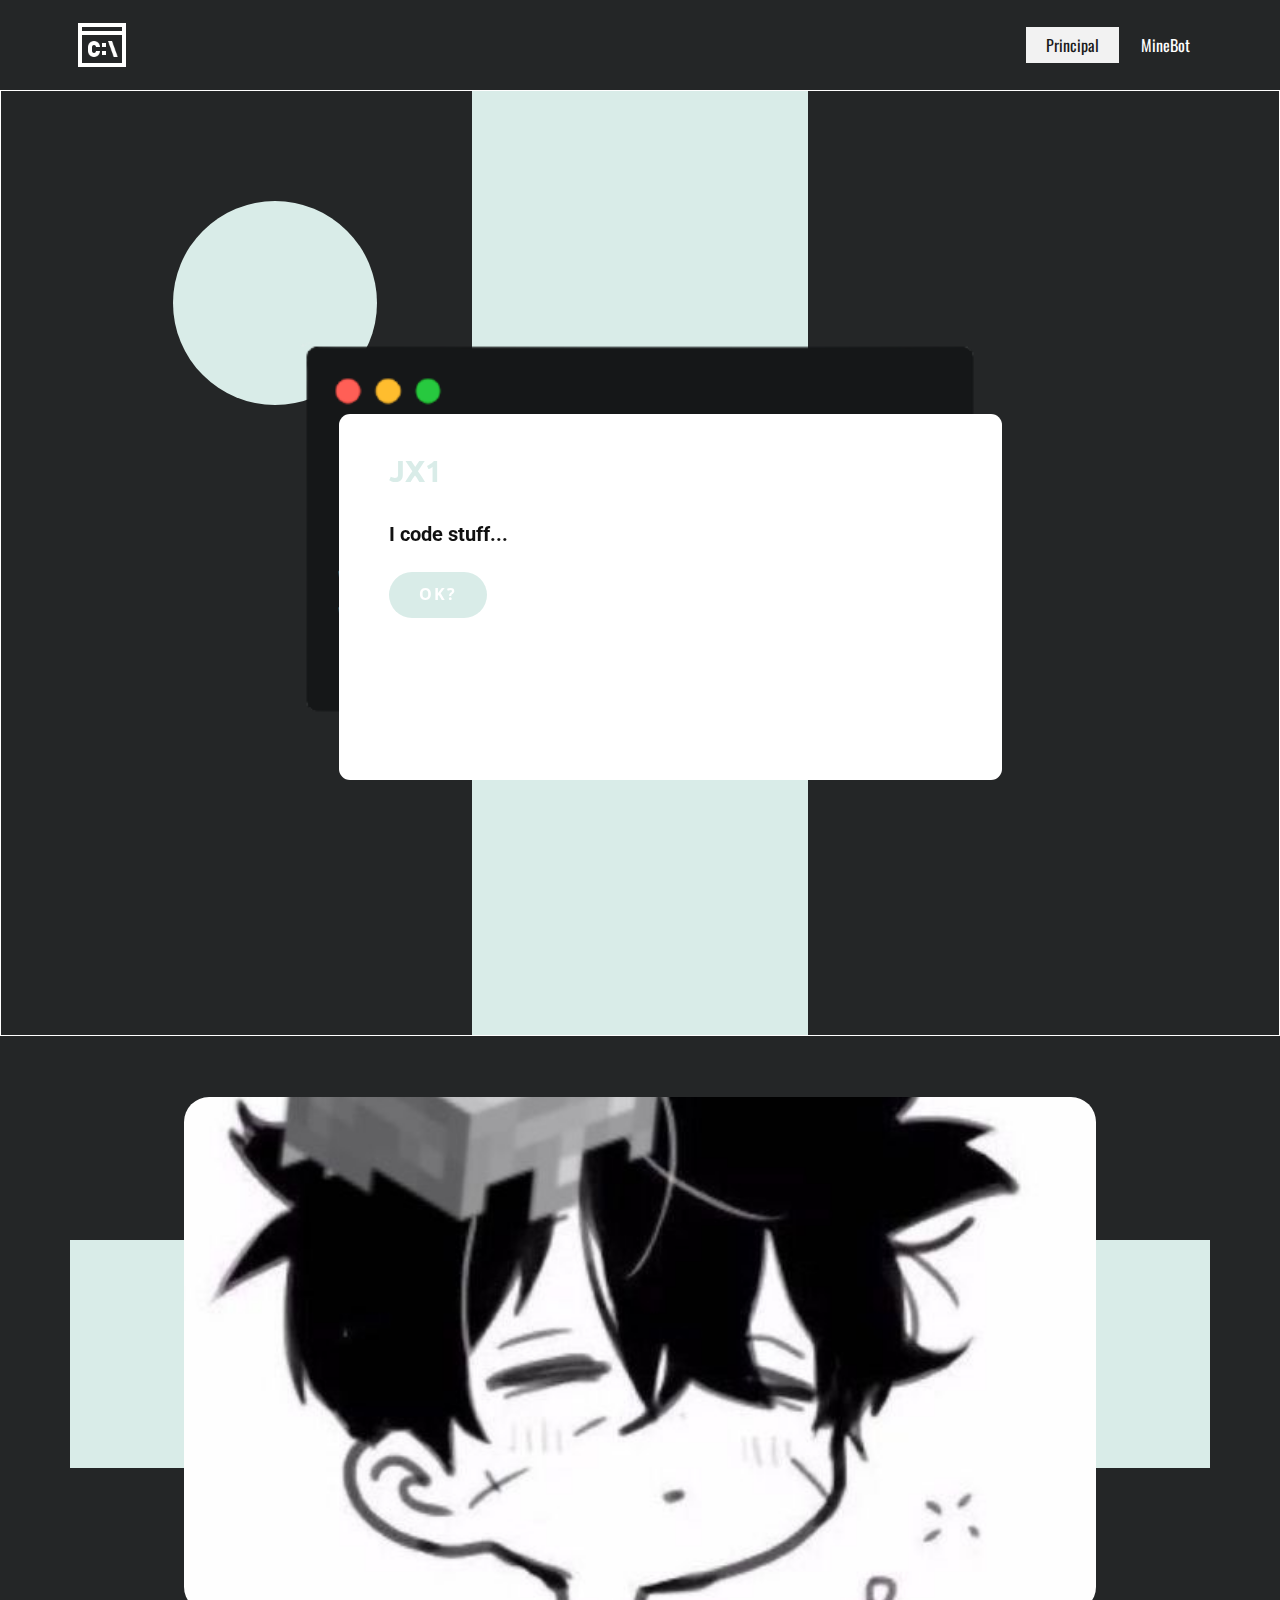
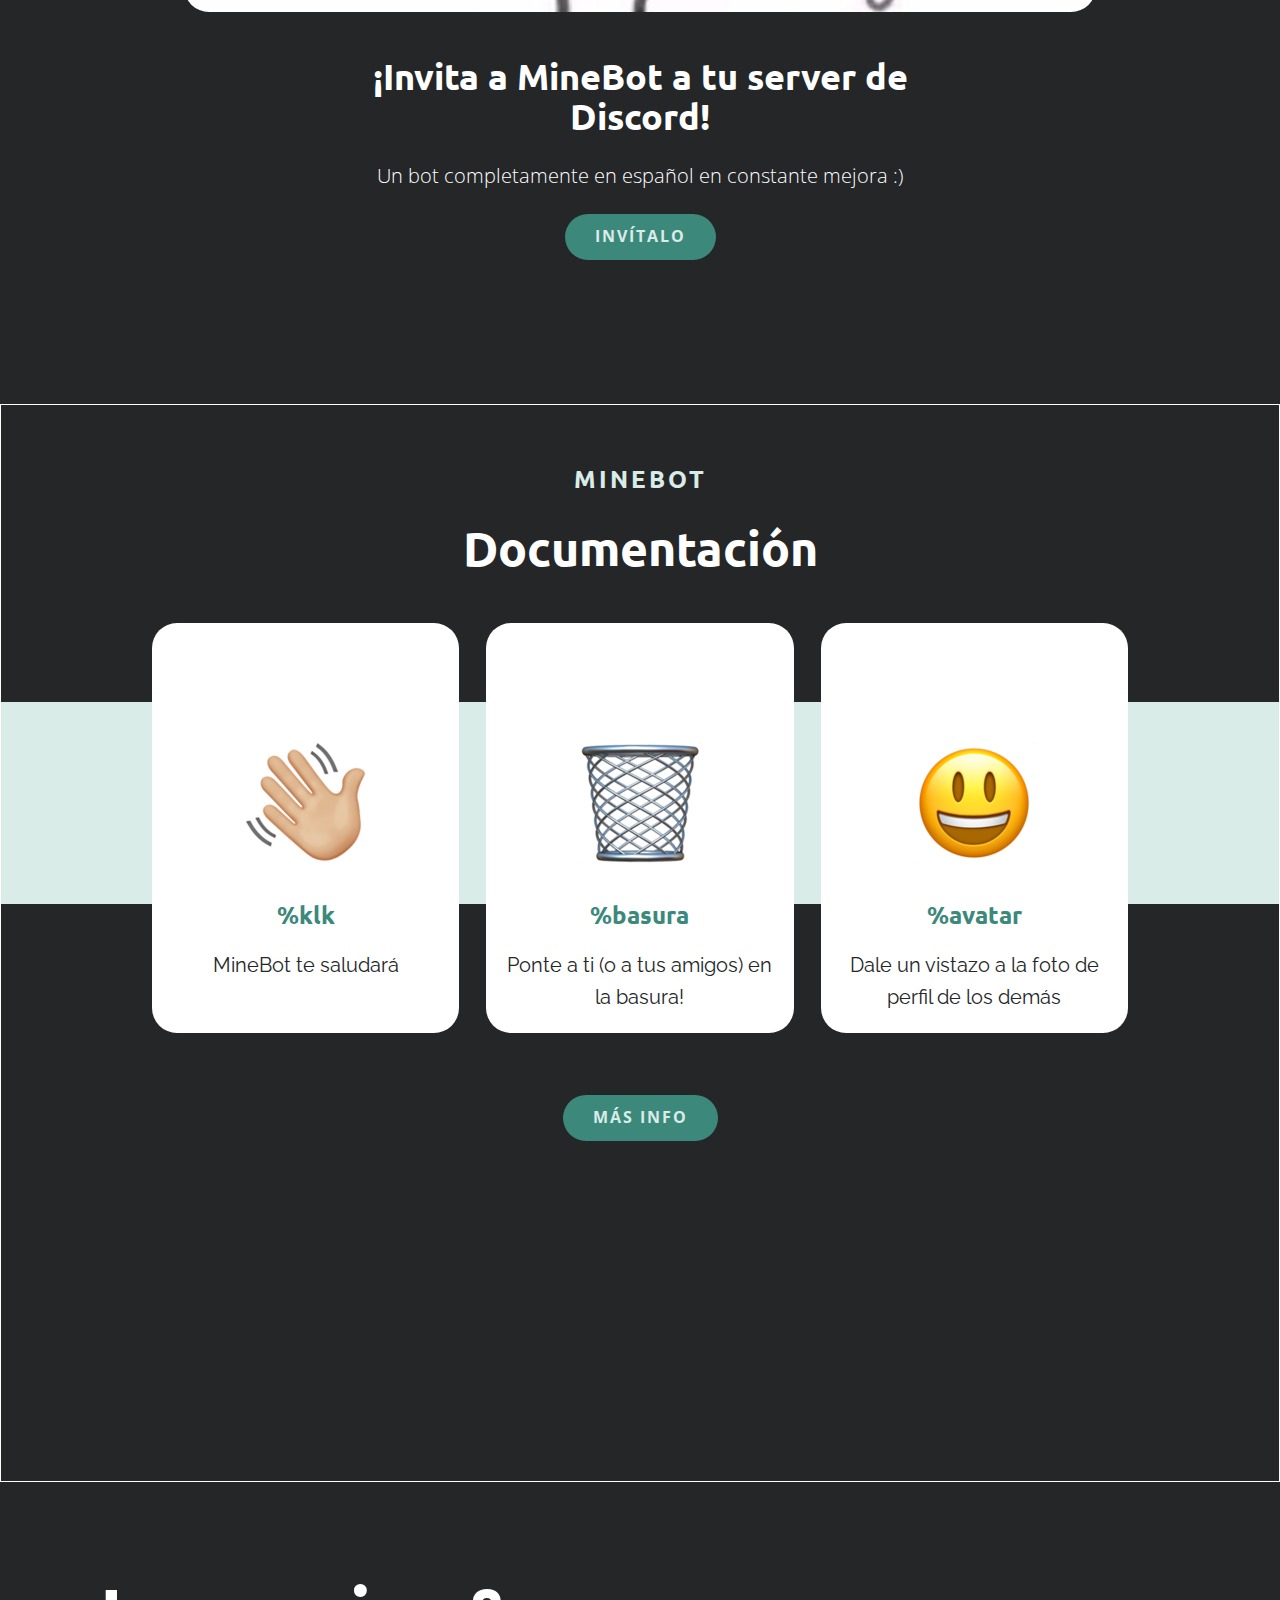
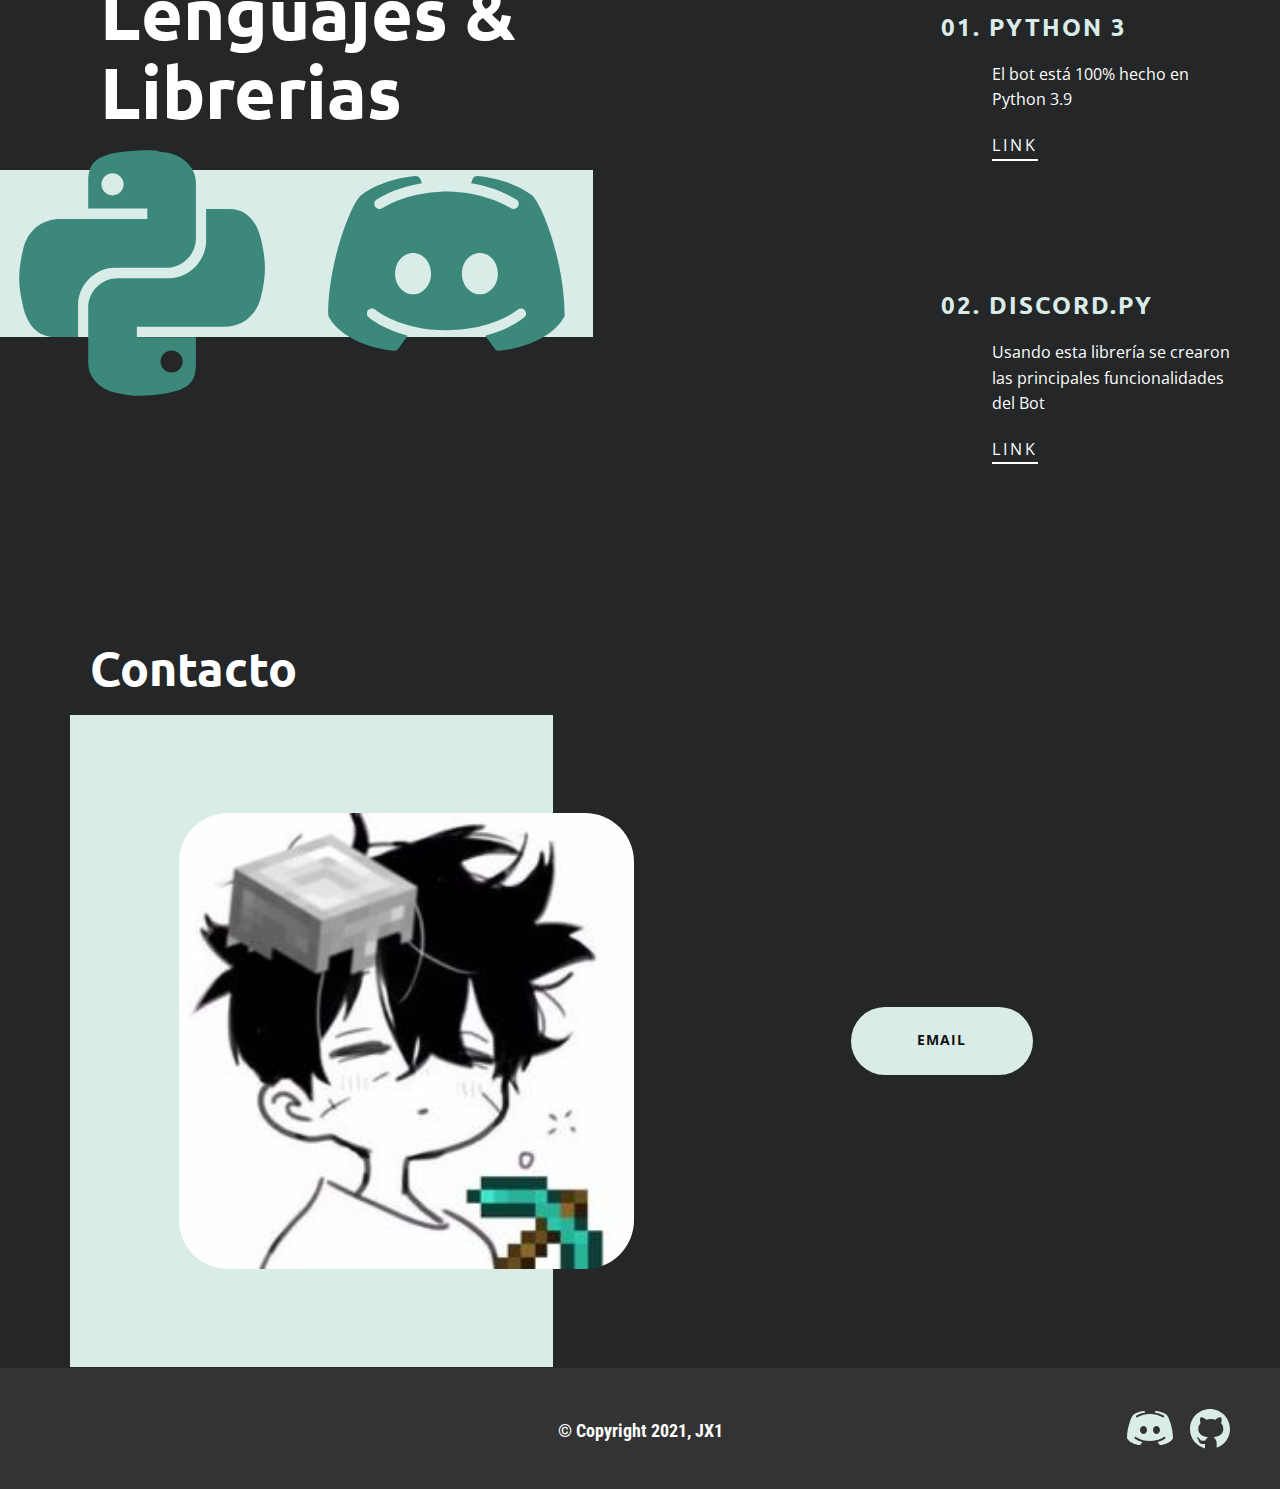
==== index.html @ fdcecc96 "Add files via upload" ====
<!DOCTYPE html>
<html style="font-size: 16px;">
  <head>
    <meta name="viewport" content="width=device-width, initial-scale=1.0">
    <meta charset="utf-8">
    <meta name="keywords" content="GitHub Page, MineBot, Discord, Discord Bot, Bot, Spanish Discord Bots, Bots de Discord, Automate">
    <meta name="description" content="MineBot es un Bot de Discord en constante proceso de mejora ;)">
    <meta name="page_type" content="np-template-header-footer-from-plugin">
    <title>JX1</title>
    <meta content="JX1 website" property="og:title">
    <meta content="MineBot Documentation" property="og:description">
      <meta content="https://jasielx1.github.io/" property="og:url">
      <meta content="https://i.imgur.com/F9fydrp.png" property="og:image">
      <meta content="#D9ECE8" data-react-helmet="true" name="theme-color">
    <link rel="stylesheet" href="index.css" media="screen">
<link rel="stylesheet" href="JX1.css" media="screen">
    <script class="u-script" type="text/javascript" src="jquery.js" defer=""></script>
    <script class="u-script" type="text/javascript" src="index.js" defer=""></script>
    <link id="u-theme-google-font" rel="stylesheet" href="https://fonts.googleapis.com/css?family=Ubuntu:300,300i,400,400i,500,500i,700,700i|Open+Sans:300,300i,400,400i,600,600i,700,700i,800,800i">
    <link id="u-page-google-font" rel="stylesheet" href="https://fonts.googleapis.com/css?family=Roboto:100,100i,300,300i,400,400i,500,500i,700,700i,900,900i|Raleway:100,100i,200,200i,300,300i,400,400i,500,500i,600,600i,700,700i,800,800i,900,900i|Oswald:200,300,400,500,600,700|Roboto+Condensed:300,300i,400,400i,700,700i">
    <link rel="icon" type="image/png" href="favicon.png" sizes="64x64">

    
    
    
    
    
    
    <script type="application/ld+json">{
		"@context": "http://schema.org",
		"@type": "Organization",
		"name": "",
		"url": "index.html",
		"logo": "images/icons8-command-line-96.png"
}</script>
    <meta property="og:title" content="JX1">
    <meta property="og:type" content="website">
    <meta property="og:description" content="MineBot es un Bot de Discord en constante proceso de mejora ;)">
    <meta name="theme-color" content="#494399">
    <link rel="canonical" href="index.html">
    <meta property="og:url" content="index.html">
  </head>
  <body data-home-page="JX1.html" data-home-page-title="JX1" class="u-body"><header class="u-clearfix u-custom-color-2 u-header u-sticky u-header" id="sec-05fe"><div class="u-clearfix u-sheet u-sheet-1">
        <a href="JX1.html" data-page-id="97889744" class="u-image u-logo u-image-1" title="Principal">
          <img src="images/icons8-command-line-96.png" class="u-logo-image u-logo-image-1" data-image-width="64">
        </a>
        <nav class="u-menu u-menu-dropdown u-offcanvas u-menu-1">
          <div class="menu-collapse u-custom-font u-font-oswald" style="font-size: 1rem; letter-spacing: 0px;">
            <a class="u-button-style u-custom-left-right-menu-spacing u-custom-padding-bottom u-custom-top-bottom-menu-spacing u-nav-link u-text-active-palette-1-base u-text-hover-palette-2-base" href="#">
              <svg><use xmlns:xlink="http://www.w3.org/1999/xlink" xlink:href="#menu-hamburger"></use></svg>
              <svg version="1.1" xmlns="http://www.w3.org/2000/svg" xmlns:xlink="http://www.w3.org/1999/xlink"><defs><symbol id="menu-hamburger" viewBox="0 0 16 16" style="width: 16px; height: 16px;"><rect y="1" width="16" height="2"></rect><rect y="7" width="16" height="2"></rect><rect y="13" width="16" height="2"></rect>
</symbol>
</defs></svg>
            </a>
          </div>
          <div class="u-custom-menu u-nav-container">
            <ul class="u-custom-font u-font-oswald u-nav u-spacing-2 u-unstyled u-nav-1"><li class="u-nav-item"><a class="u-active-grey-5 u-border-active-palette-1-base u-border-hover-palette-1-base u-button-style u-hover-grey-10 u-nav-link u-text-active-grey-90 u-text-body-alt-color u-text-hover-grey-90" href="JX1.html" style="padding: 10px 20px;">Principal</a>
</li><li class="u-nav-item"><a class="u-active-grey-5 u-border-active-palette-1-base u-border-hover-palette-1-base u-button-style u-hover-grey-10 u-nav-link u-text-active-grey-90 u-text-body-alt-color u-text-hover-grey-90" href="MineBot.html" style="padding: 10px 20px;">MineBot</a>
</li></ul>
          </div>
          <div class="u-custom-menu u-nav-container-collapse">
            <div class="u-black u-container-style u-inner-container-layout u-opacity u-opacity-95 u-sidenav">
              <div class="u-sidenav-overflow">
                <div class="u-menu-close"></div>
                <ul class="u-align-center u-nav u-popupmenu-items u-unstyled u-nav-2"><li class="u-nav-item"><a class="u-button-style u-nav-link" href="JX1.html" style="padding: 10px 20px;">Principal</a>
</li><li class="u-nav-item"><a class="u-button-style u-nav-link" href="MineBot.html" style="padding: 10px 20px;">MineBot</a>
</li></ul>
              </div>
            </div>
            <div class="u-black u-menu-overlay u-opacity u-opacity-70"></div>
          </div>
        </nav>
      </div></header> 
    <section class="u-align-center u-border-1 u-border-white u-clearfix u-custom-color-2 u-section-1" id="sec-f60b">
      <div class="u-clearfix u-sheet u-sheet-1">
        <div class="u-absolute-hcenter u-custom-color-3 u-expanded-height u-shape u-shape-rectangle u-shape-1"></div>
        <div class="u-custom-color-3 u-shape u-shape-circle u-shape-2"></div>
        <img class="u-image u-image-round u-image-1" src="images/carbon-removebg-preview.png" data-image-width="615" data-image-height="406">
        <div class="u-align-left u-container-style u-custom-color-4 u-group u-radius-11 u-shape-round u-group-1" data-animation-name="zoomIn" data-animation-duration="1000" data-animation-delay="0" data-animation-direction="">
          <div class="u-container-layout u-container-layout-1">
            <h3 class="u-text u-text-custom-color-3 u-text-1">JX1</h3>
            <p class="u-custom-font u-font-roboto u-text u-text-2">I code stuff...</p>
            <a href="JX1.html#sec-5d76" data-page-id="97889744" class="u-active-custom-color-3 u-btn u-btn-round u-button-style u-custom-color-3 u-hover-custom-color-5 u-radius-50 u-text-active-custom-color-4 u-text-body-alt-color u-text-hover-custom-color-4 u-btn-1" data-animation-name="fadeIn" data-animation-duration="1000" data-animation-delay="0" data-animation-direction="">ok?</a>
          </div>
        </div>
      </div>
    </section>
    <section class="u-align-center u-clearfix u-custom-color-2 u-section-2" id="sec-5d76">
      <div class="u-clearfix u-sheet u-valign-middle-lg u-valign-middle-sm u-valign-middle-xs u-sheet-1">
        <div class="u-custom-color-3 u-expanded-width u-shape u-shape-rectangle u-shape-1"></div>
        <img class="u-align-left u-image u-image-round u-left-0 u-radius-25 u-image-1" src="images/88452546ed58c19ba4ed759a1c95aba91.jpg" alt="">
        <h2 class="u-text u-text-1">¡Invita a MineBot a tu server de Discord!</h2>
        <p class="u-text u-text-2">Un bot completamente en español en constante mejora :)</p>
        <a href="https://discord.com/api/oauth2/authorize?client_id=834064597807792220&amp;permissions=2151144512&amp;scope=bot" class="u-active-white u-btn u-btn-round u-button-style u-custom-color-5 u-hover-white u-radius-50 u-text-active-custom-color-5 u-text-custom-color-3 u-text-hover-custom-color-5 u-btn-1" target="_blank">invítalo</a>
      </div>
    </section>
    <section class="u-align-center u-border-1 u-border-white u-clearfix u-custom-color-2 u-valign-middle-sm u-section-3" id="carousel_e21f">
      <h4 class="u-text u-text-custom-color-3 u-text-1">minebot</h4>
      <h1 class="u-text u-text-2">Documentación</h1>
      <div class="u-custom-color-3 u-expanded-width u-shape u-shape-rectangle u-shape-1"></div>
      <div class="u-list u-repeater u-list-1">
        <div class="u-align-center u-container-style u-list-item u-radius-25 u-repeater-item u-shape-round u-white u-list-item-1">
          <div class="u-container-layout u-similar-container u-container-layout-1">
            <h4 class="u-align-center u-text u-text-custom-color-5 u-text-3">%klk</h4>
            <p class="u-custom-font u-font-raleway u-text u-text-custom-color-2 u-text-4">MineBot te saludará</p>
          </div>
        </div>
        <div class="u-align-center u-container-style u-list-item u-radius-25 u-repeater-item u-shape-round u-video-cover u-white u-list-item-2">
          <div class="u-container-layout u-similar-container u-container-layout-2">
            <h4 class="u-align-center u-text u-text-custom-color-5 u-text-5">%basura</h4>
            <p class="u-custom-font u-font-raleway u-text u-text-custom-color-2 u-text-6">Ponte a ti (o a tus amigos) en la basura!</p>
          </div>
        </div>
        <div class="u-align-center u-container-style u-custom-background u-list-item u-radius-25 u-repeater-item u-shape-round u-video-cover u-white u-list-item-3">
          <div class="u-container-layout u-similar-container u-container-layout-3">
            <h4 class="u-align-center u-text u-text-custom-color-5 u-text-7">%avatar</h4>
            <p class="u-custom-font u-font-raleway u-text u-text-custom-color-2 u-text-8">Dale un vistazo a la foto de perfil de los demás</p>
          </div>
        </div>
      </div>
      <img src="images/hand1.png" alt="Hi" class="u-image u-image-default u-preserve-proportions u-image-1" data-image-width="120" data-image-height="120">
      <img src="images/can.png" alt="Basura" class="u-image u-image-default u-preserve-proportions u-image-2" data-image-width="120" data-image-height="120">
      <img src="images/grinning-face-with-big-eyes_1f603.png" alt="" class="u-image u-image-default u-preserve-proportions u-image-3" data-image-width="120" data-image-height="120">
      <a href="MineBot.html" data-page-id="25286520" class="u-active-white u-btn u-btn-round u-button-style u-custom-color-5 u-hover-white u-radius-50 u-text-active-custom-color-3 u-text-custom-color-3 u-text-hover-custom-color-5 u-btn-1">más info</a>
    </section>
    <section class="u-align-center-lg u-align-center-md u-align-center-sm u-align-center-xs u-clearfix u-custom-color-2 u-section-4" id="sec-a2e8">
      <div class="u-custom-color-3 u-shape u-shape-rectangle u-shape-1"></div>
      <div class="u-clearfix u-layout-wrap u-layout-wrap-1">
        <div class="u-layout">
          <div class="u-layout-row">
            <div class="u-container-style u-layout-cell u-size-60 u-layout-cell-1">
              <div class="u-container-layout u-container-layout-1">
                <h2 class="u-text u-text-1">Lenguajes &amp; Librerias</h2><span class="u-icon u-icon-circle u-text-custom-color-5 u-icon-1"><svg class="u-svg-link" preserveAspectRatio="xMidYMin slice" viewBox="0 0 26 26" style=""><use xmlns:xlink="http://www.w3.org/1999/xlink" xlink:href="#svg-1be0"></use></svg><svg class="u-svg-content" id="svg-1be0" style="color: rgb(0, 0, 0);"><path d="M 12.875 1.03125 C 11.855469 1.035156 10.855469 1.132813 10 1.28125 C 7.480469 1.722656 7.03125 2.644531 7.03125 4.34375 L 7.03125 6.96875 L 13.03125 6.96875 L 13.03125 8.03125 L 4.1875 8.03125 C 2.457031 8.03125 0.914063 9.074219 0.4375 11.03125 C -0.109375 13.273438 -0.132813 14.65625 0.4375 17 C 0.863281 18.742188 1.894531 20 3.625 20 L 6 20 L 6 16.71875 C 6 14.773438 7.699219 12.96875 9.71875 12.96875 L 14.96875 12.96875 C 16.625 12.96875 17.96875 11.613281 17.96875 9.96875 L 17.96875 4.34375 C 17.96875 2.746094 16.585938 1.550781 14.96875 1.28125 C 13.945313 1.113281 13.894531 1.027344 12.875 1.03125 Z M 9.5 3.375 C 10.113281 3.375 10.625 3.878906 10.625 4.5 C 10.625 5.117188 10.113281 5.625 9.5 5.625 C 8.882813 5.625 8.375 5.117188 8.375 4.5 C 8.375 3.878906 8.882813 3.375 9.5 3.375 Z M 19 7 L 19 10.28125 C 19 12.226563 17.300781 14.03125 15.28125 14.03125 L 10.03125 14.03125 C 8.375 14.03125 7.03125 15.386719 7.03125 17.03125 L 7.03125 22.65625 C 7.03125 24.253906 8.414063 25.453125 10.03125 25.71875 C 11.054688 25.886719 11.105469 25.976563 12.125 25.96875 C 13.144531 25.964844 14.144531 25.867188 15 25.71875 C 17.519531 25.28125 17.96875 24.355469 17.96875 22.65625 L 17.96875 20.03125 L 11.96875 20.03125 L 11.96875 18.96875 L 20.8125 18.96875 C 22.542969 18.96875 24.085938 17.925781 24.5625 15.96875 C 25.109375 13.726563 25.132813 12.34375 24.5625 10 C 24.136719 8.257813 23.105469 7 21.375 7 Z M 15.5 21.375 C 16.117188 21.375 16.625 21.882813 16.625 22.5 C 16.625 23.121094 16.117188 23.625 15.5 23.625 C 14.886719 23.625 14.375 23.121094 14.375 22.5 C 14.375 21.882813 14.886719 21.375 15.5 21.375 Z"></path></svg></span><span class="u-icon u-icon-circle u-text-custom-color-5 u-icon-2"><svg class="u-svg-link" preserveAspectRatio="xMidYMin slice" viewBox="0 0 50 50" style=""><use xmlns:xlink="http://www.w3.org/1999/xlink" xlink:href="#svg-cdf9"></use></svg><svg class="u-svg-content" id="svg-cdf9" style="color: rgb(0, 0, 0);"><path d="M 41.625 10.769531 C 37.644531 7.566406 31.347656 7.023438 31.078125 7.003906 C 30.660156 6.96875 30.261719 7.203125 30.089844 7.589844 C 30.074219 7.613281 29.9375 7.929688 29.785156 8.421875 C 32.417969 8.867188 35.652344 9.761719 38.578125 11.578125 C 39.046875 11.867188 39.191406 12.484375 38.902344 12.953125 C 38.710938 13.261719 38.386719 13.429688 38.050781 13.429688 C 37.871094 13.429688 37.6875 13.378906 37.523438 13.277344 C 32.492188 10.15625 26.210938 10 25 10 C 23.789063 10 17.503906 10.15625 12.476563 13.277344 C 12.007813 13.570313 11.390625 13.425781 11.101563 12.957031 C 10.808594 12.484375 10.953125 11.871094 11.421875 11.578125 C 14.347656 9.765625 17.582031 8.867188 20.214844 8.425781 C 20.0625 7.929688 19.925781 7.617188 19.914063 7.589844 C 19.738281 7.203125 19.34375 6.960938 18.921875 7.003906 C 18.652344 7.023438 12.355469 7.566406 8.320313 10.8125 C 6.214844 12.761719 2 24.152344 2 34 C 2 34.175781 2.046875 34.34375 2.132813 34.496094 C 5.039063 39.605469 12.972656 40.941406 14.78125 41 C 14.789063 41 14.800781 41 14.8125 41 C 15.132813 41 15.433594 40.847656 15.621094 40.589844 L 17.449219 38.074219 C 12.515625 36.800781 9.996094 34.636719 9.851563 34.507813 C 9.4375 34.144531 9.398438 33.511719 9.765625 33.097656 C 10.128906 32.683594 10.761719 32.644531 11.175781 33.007813 C 11.234375 33.0625 15.875 37 25 37 C 34.140625 37 38.78125 33.046875 38.828125 33.007813 C 39.242188 32.648438 39.871094 32.683594 40.238281 33.101563 C 40.601563 33.515625 40.5625 34.144531 40.148438 34.507813 C 40.003906 34.636719 37.484375 36.800781 32.550781 38.074219 L 34.378906 40.589844 C 34.566406 40.847656 34.867188 41 35.1875 41 C 35.199219 41 35.210938 41 35.21875 41 C 37.027344 40.941406 44.960938 39.605469 47.867188 34.496094 C 47.953125 34.34375 48 34.175781 48 34 C 48 24.152344 43.785156 12.761719 41.625 10.769531 Z M 18.5 30 C 16.566406 30 15 28.210938 15 26 C 15 23.789063 16.566406 22 18.5 22 C 20.433594 22 22 23.789063 22 26 C 22 28.210938 20.433594 30 18.5 30 Z M 31.5 30 C 29.566406 30 28 28.210938 28 26 C 28 23.789063 29.566406 22 31.5 22 C 33.433594 22 35 23.789063 35 26 C 35 28.210938 33.433594 30 31.5 30 Z"></path></svg></span>
              </div>
            </div>
          </div>
        </div>
      </div>
      <div class="u-list u-repeater u-list-1">
        <div class="u-container-style u-list-item u-repeater-item">
          <div class="u-container-layout u-similar-container u-container-layout-2">
            <h3 class="u-text u-text-custom-color-3 u-text-2">01. Python 3</h3>
            <p class="u-text u-text-3">El bot está 100% hecho en Python 3.9</p>
            <a href="https://www.python.org/doc/" class="u-active-none u-border-2 u-border-white u-btn u-button-style u-hover-none u-none u-text-active-palette-2-light-3 u-text-body-alt-color u-text-hover-palette-3-light-3 u-btn-1" target="_blank">link</a>
          </div>
        </div>
        <div class="u-container-style u-list-item u-repeater-item">
          <div class="u-container-layout u-similar-container u-container-layout-3">
            <h3 class="u-text u-text-custom-color-3 u-text-4">02. discord.py</h3>
            <p class="u-text u-text-5">Usando esta librería se crearon las principales funcionalidades del Bot</p>
            <a href="https://discordpy.readthedocs.io/en/stable/" class="u-active-none u-border-2 u-border-white u-btn u-button-style u-hover-none u-none u-text-active-palette-2-light-3 u-text-body-alt-color u-text-hover-palette-3-light-3 u-btn-2" target="_blank">link</a>
          </div>
        </div>
      </div>
    </section>
    <section class="u-clearfix u-custom-color-2 u-section-5" id="sec-94ec">
      <div class="u-clearfix u-sheet u-sheet-1">
        <h1 class="u-text u-text-1">Contacto<span style="font-size: 3.75rem;"></span>
        </h1>
      </div>
    </section>
    <section class="u-clearfix u-custom-color-2 u-section-6" id="carousel_6c7c">
      <div class="u-clearfix u-sheet u-valign-middle-lg u-valign-middle-xs u-sheet-1">
        <div class="u-custom-color-3 u-expanded-height-lg u-expanded-height-md u-expanded-width-sm u-expanded-width-xs u-shape u-shape-rectangle u-shape-1"></div>
        <div class="u-clearfix u-layout-wrap u-layout-wrap-1">
          <div class="u-gutter-0 u-layout">
            <div class="u-layout-row">
              <div class="u-container-style u-layout-cell u-left-cell u-size-30 u-layout-cell-1">
                <div class="u-container-layout u-valign-middle-lg u-valign-middle-md u-valign-middle-xl u-container-layout-1">
                  <img class="u-image u-image-round u-radius-49 u-image-1" src="images/pfp.jpg" alt="">
                </div>
              </div>
              <div class="u-align-left u-container-style u-layout-cell u-right-cell u-size-30 u-layout-cell-2">
                <div class="u-container-layout u-valign-middle-lg u-valign-middle-md u-valign-middle-xl u-container-layout-2">
                  <a href="mailto:jasieldev@protonmail.com?subject=Contact" class="u-btn u-btn-round u-button-style u-custom-color-3 u-hover-custom-color-5 u-radius-50 u-btn-1" data-animation-name="flash" data-animation-duration="1000" data-animation-delay="0" data-animation-direction="">eMAIL</a>
                </div>
              </div>
            </div>
          </div>
        </div>
      </div>
    </section>
    <style class="u-overlap-style">.u-overlap:not(.u-sticky-scroll) .u-header {
}</style>
    <footer class="u-align-center u-clearfix u-footer u-grey-80 u-footer" id="sec-e3f5"><div class="u-clearfix u-sheet u-sheet-1">
        <p class="u-custom-font u-font-roboto-condensed u-small-text u-text u-text-variant u-text-1">© Copyright 2021, JX1</p><span class="u-icon u-icon-circle u-text-custom-color-3 u-icon-1" data-href="https://github.com/Jasielx1/" data-target="_blank"><svg class="u-svg-link" preserveAspectRatio="xMidYMin slice" viewBox="0 0 30 30" style=""><use xmlns:xlink="http://www.w3.org/1999/xlink" xlink:href="#svg-b5b3"></use></svg><svg class="u-svg-content" id="svg-b5b3" style="color: rgb(0, 0, 0);"><path d="M15,3C8.373,3,3,8.373,3,15c0,5.623,3.872,10.328,9.092,11.63C12.036,26.468,12,26.28,12,26.047v-2.051 c-0.487,0-1.303,0-1.508,0c-0.821,0-1.551-0.353-1.905-1.009c-0.393-0.729-0.461-1.844-1.435-2.526 c-0.289-0.227-0.069-0.486,0.264-0.451c0.615,0.174,1.125,0.596,1.605,1.222c0.478,0.627,0.703,0.769,1.596,0.769 c0.433,0,1.081-0.025,1.691-0.121c0.328-0.833,0.895-1.6,1.588-1.962c-3.996-0.411-5.903-2.399-5.903-5.098 c0-1.162,0.495-2.286,1.336-3.233C9.053,10.647,8.706,8.73,9.435,8c1.798,0,2.885,1.166,3.146,1.481C13.477,9.174,14.461,9,15.495,9 c1.036,0,2.024,0.174,2.922,0.483C18.675,9.17,19.763,8,21.565,8c0.732,0.731,0.381,2.656,0.102,3.594 c0.836,0.945,1.328,2.066,1.328,3.226c0,2.697-1.904,4.684-5.894,5.097C18.199,20.49,19,22.1,19,23.313v2.734 c0,0.104-0.023,0.179-0.035,0.268C23.641,24.676,27,20.236,27,15C27,8.373,21.627,3,15,3z"></path></svg></span><span class="u-icon u-icon-circle u-text-custom-color-3 u-icon-2" data-href="https://top.gg/servers/825071945049571359/join" data-target="_blank"><svg class="u-svg-link" preserveAspectRatio="xMidYMin slice" viewBox="0 0 50 50" style=""><use xmlns:xlink="http://www.w3.org/1999/xlink" xlink:href="#svg-838f"></use></svg><svg class="u-svg-content" id="svg-838f" style="color: rgb(0, 0, 0);"><path d="M 41.625 10.769531 C 37.644531 7.566406 31.347656 7.023438 31.078125 7.003906 C 30.660156 6.96875 30.261719 7.203125 30.089844 7.589844 C 30.074219 7.613281 29.9375 7.929688 29.785156 8.421875 C 32.417969 8.867188 35.652344 9.761719 38.578125 11.578125 C 39.046875 11.867188 39.191406 12.484375 38.902344 12.953125 C 38.710938 13.261719 38.386719 13.429688 38.050781 13.429688 C 37.871094 13.429688 37.6875 13.378906 37.523438 13.277344 C 32.492188 10.15625 26.210938 10 25 10 C 23.789063 10 17.503906 10.15625 12.476563 13.277344 C 12.007813 13.570313 11.390625 13.425781 11.101563 12.957031 C 10.808594 12.484375 10.953125 11.871094 11.421875 11.578125 C 14.347656 9.765625 17.582031 8.867188 20.214844 8.425781 C 20.0625 7.929688 19.925781 7.617188 19.914063 7.589844 C 19.738281 7.203125 19.34375 6.960938 18.921875 7.003906 C 18.652344 7.023438 12.355469 7.566406 8.320313 10.8125 C 6.214844 12.761719 2 24.152344 2 34 C 2 34.175781 2.046875 34.34375 2.132813 34.496094 C 5.039063 39.605469 12.972656 40.941406 14.78125 41 C 14.789063 41 14.800781 41 14.8125 41 C 15.132813 41 15.433594 40.847656 15.621094 40.589844 L 17.449219 38.074219 C 12.515625 36.800781 9.996094 34.636719 9.851563 34.507813 C 9.4375 34.144531 9.398438 33.511719 9.765625 33.097656 C 10.128906 32.683594 10.761719 32.644531 11.175781 33.007813 C 11.234375 33.0625 15.875 37 25 37 C 34.140625 37 38.78125 33.046875 38.828125 33.007813 C 39.242188 32.648438 39.871094 32.683594 40.238281 33.101563 C 40.601563 33.515625 40.5625 34.144531 40.148438 34.507813 C 40.003906 34.636719 37.484375 36.800781 32.550781 38.074219 L 34.378906 40.589844 C 34.566406 40.847656 34.867188 41 35.1875 41 C 35.199219 41 35.210938 41 35.21875 41 C 37.027344 40.941406 44.960938 39.605469 47.867188 34.496094 C 47.953125 34.34375 48 34.175781 48 34 C 48 24.152344 43.785156 12.761719 41.625 10.769531 Z M 18.5 30 C 16.566406 30 15 28.210938 15 26 C 15 23.789063 16.566406 22 18.5 22 C 20.433594 22 22 23.789063 22 26 C 22 28.210938 20.433594 30 18.5 30 Z M 31.5 30 C 29.566406 30 28 28.210938 28 26 C 28 23.789063 29.566406 22 31.5 22 C 33.433594 22 35 23.789063 35 26 C 35 28.210938 33.433594 30 31.5 30 Z"></path></svg></span>
      </div></footer>
  </body>
</html>
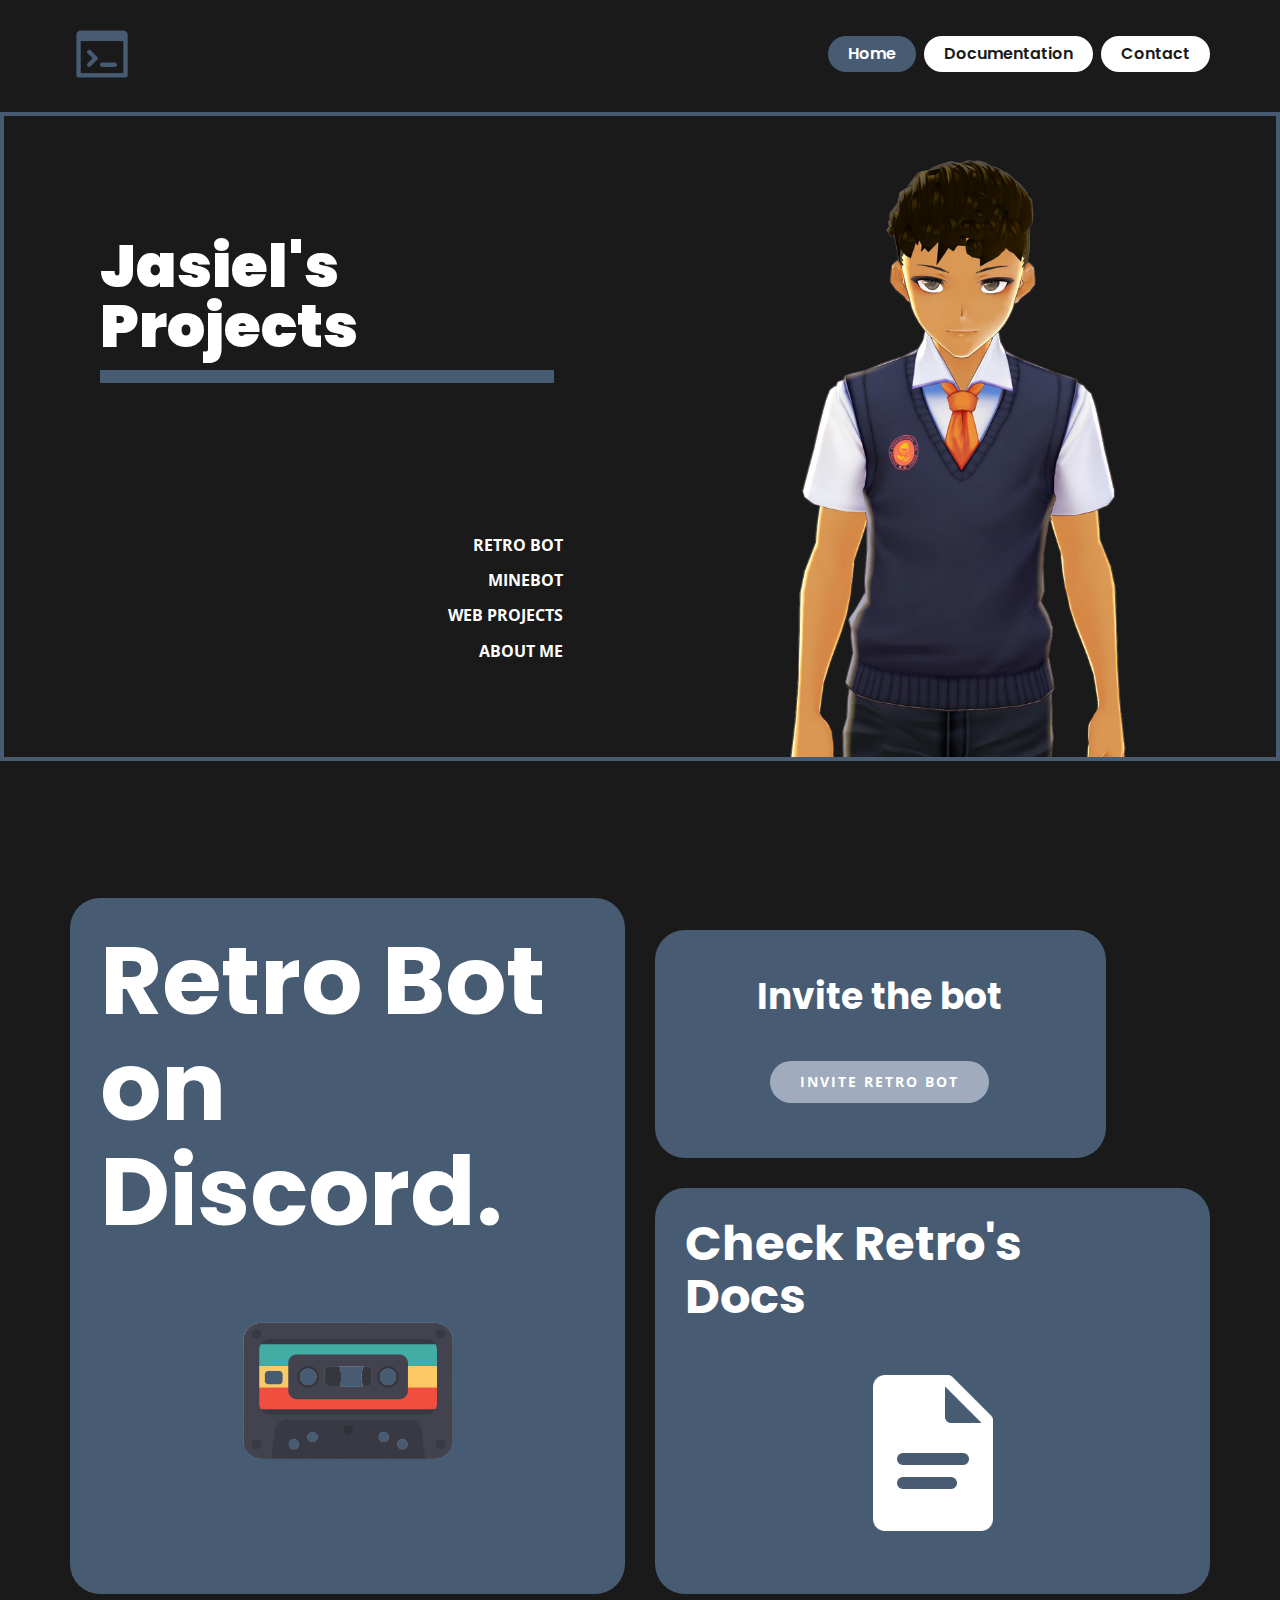
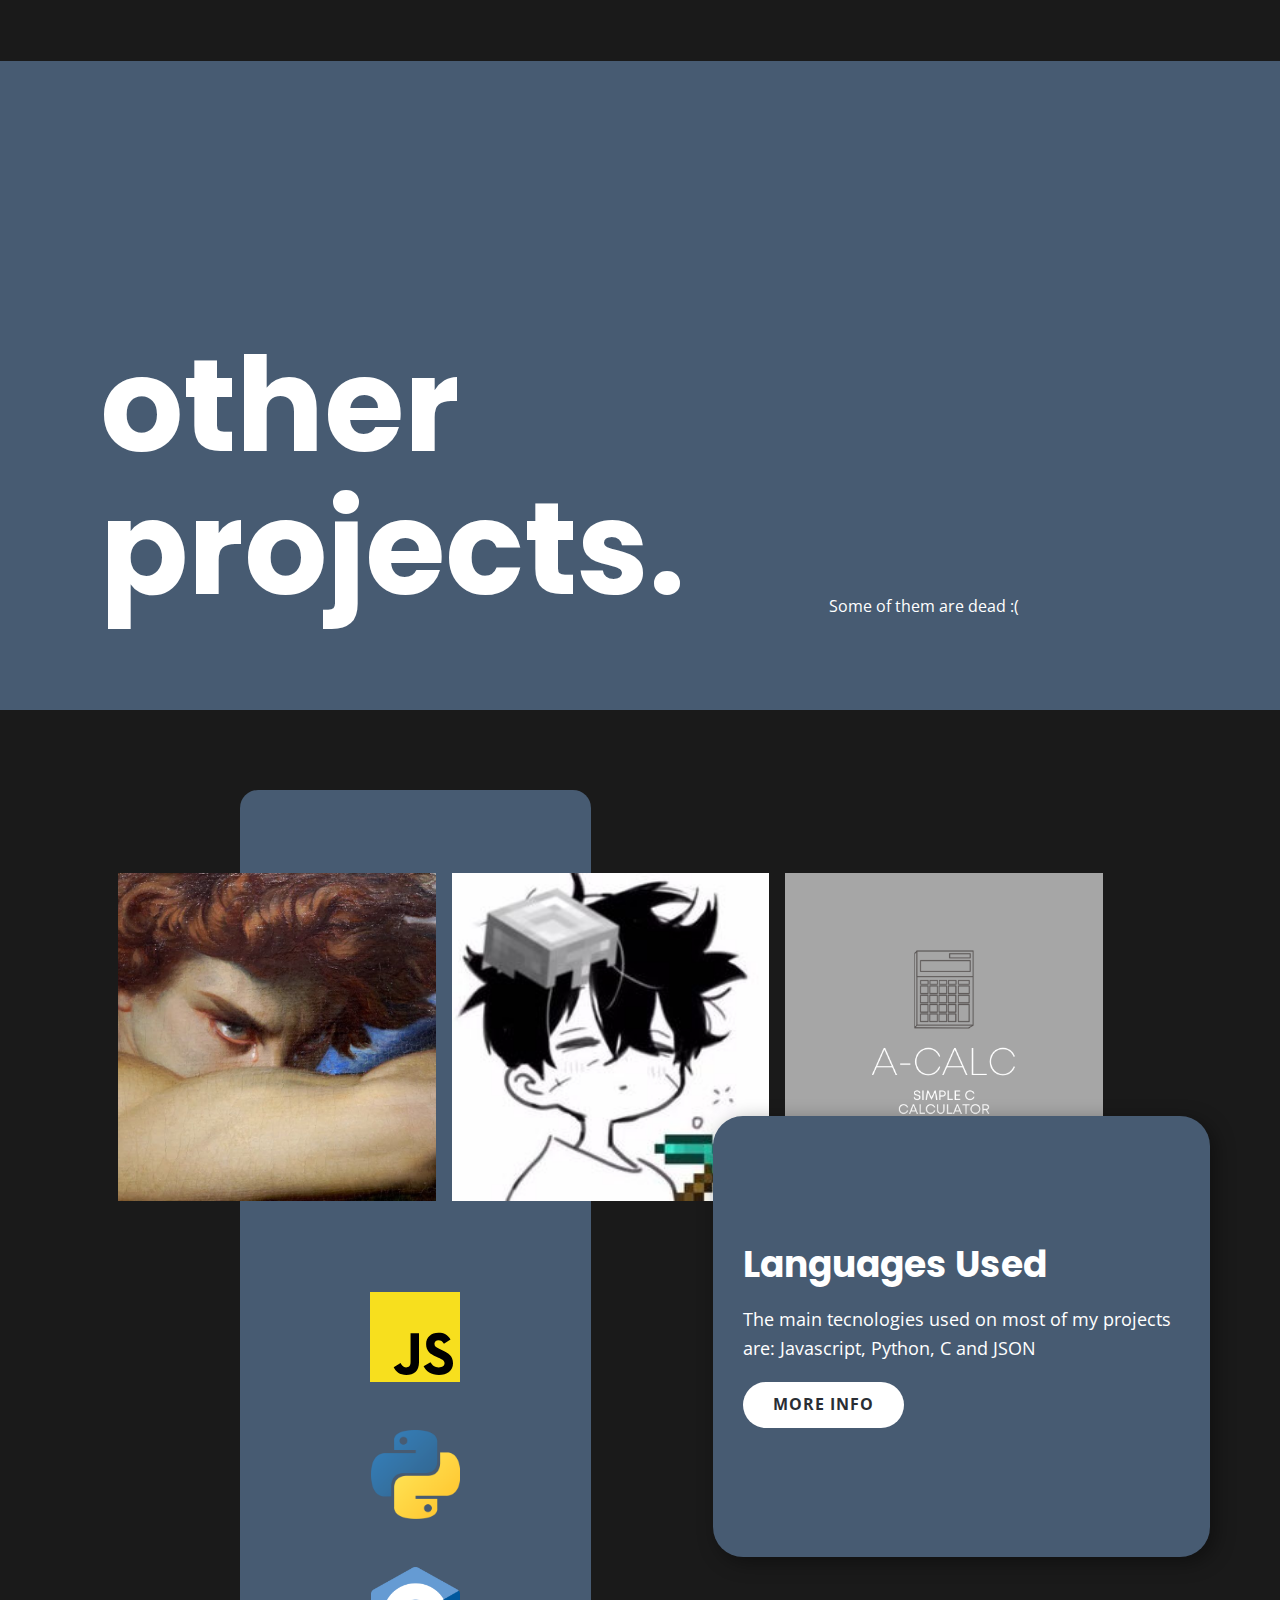
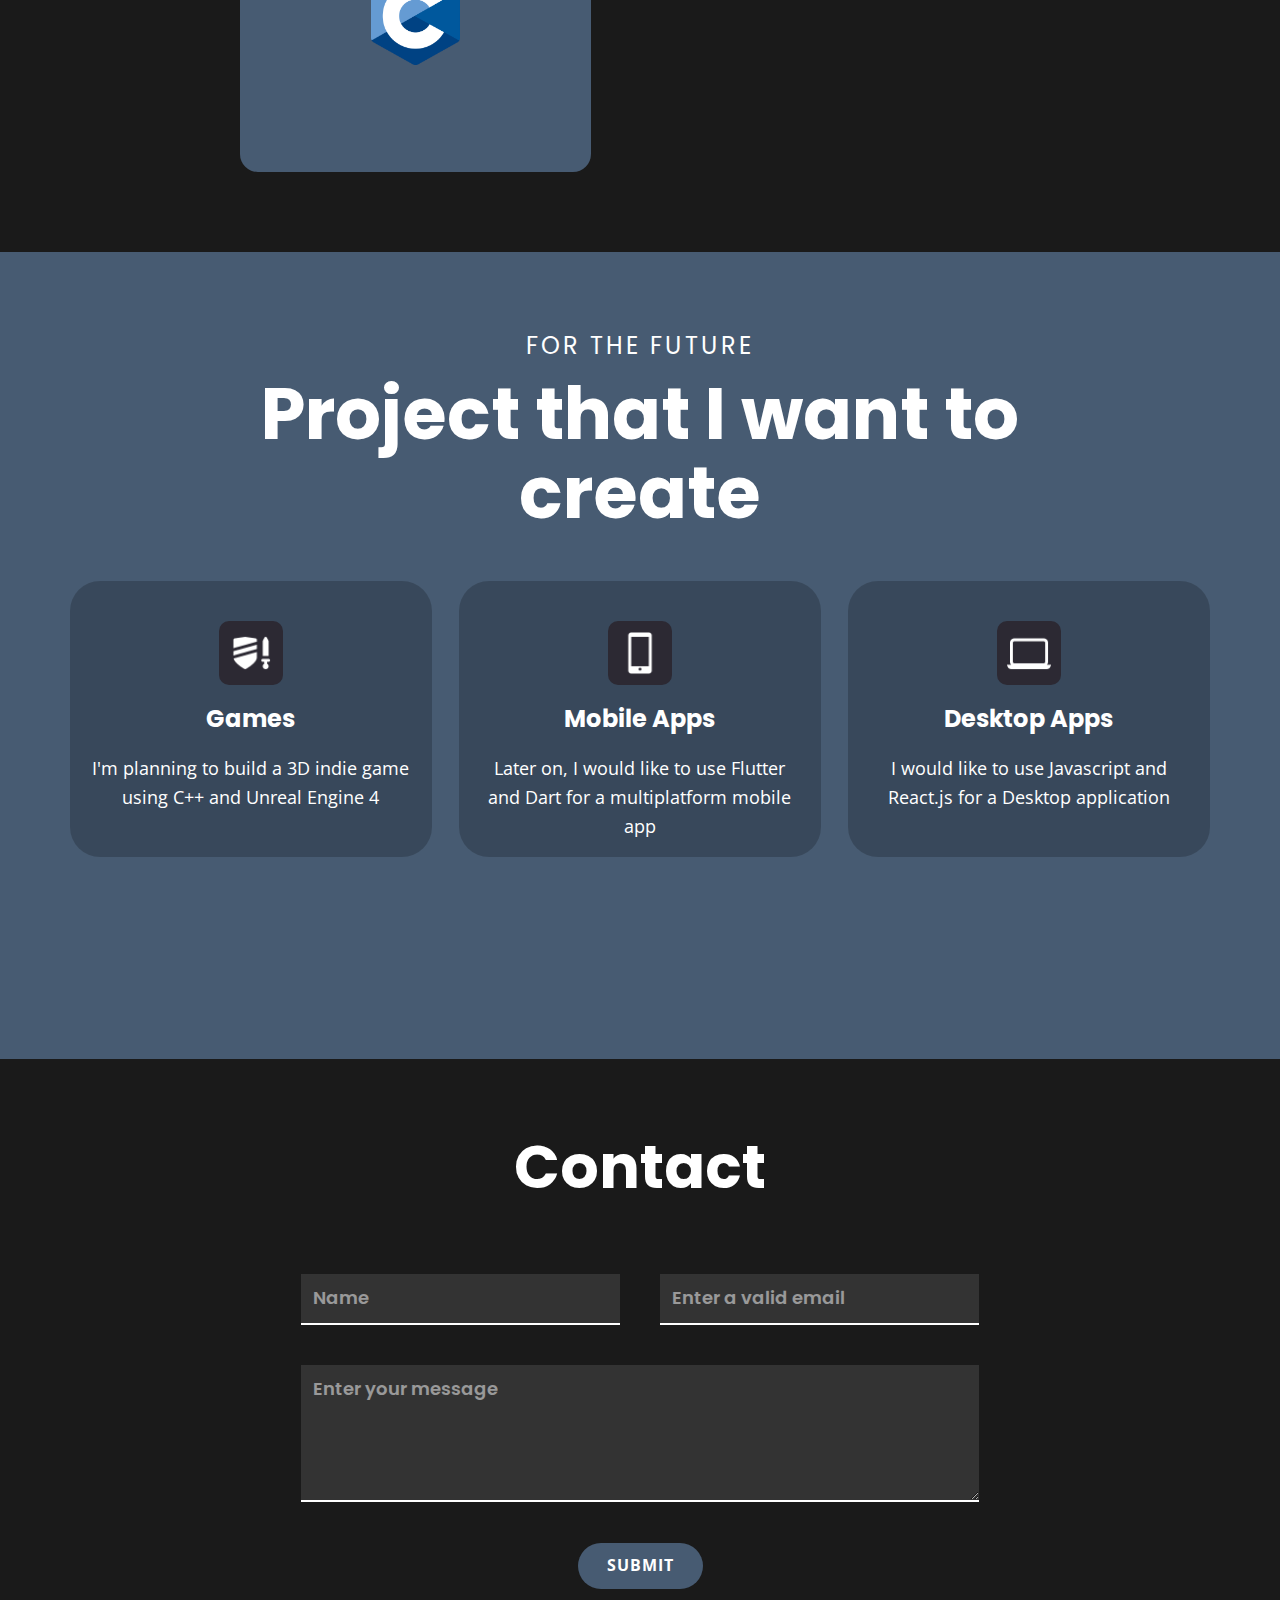
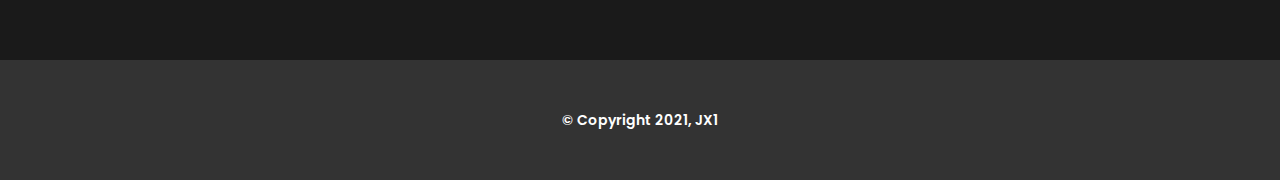
==== commit c06aba5d: "Add files via upload" ====
--- a/index.html
+++ b/index.html
@@ -3,23 +3,23 @@
   <head>
     <meta name="viewport" content="width=device-width, initial-scale=1.0">
     <meta charset="utf-8">
-    <meta name="keywords" content="GitHub Page, MineBot, Discord, Discord Bot, Bot, Spanish Discord Bots, Bots de Discord, Automate">
-    <meta name="description" content="MineBot es un Bot de Discord en constante proceso de mejora ;)">
-    <meta name="page_type" content="np-template-header-footer-from-plugin">
+    <meta name="keywords" content="Discord Bot, GitHub, Web Development">
+    <meta name="description" content="Home of Retro Bot and more cool projects">
+    <meta content="#475b72" data-react-helmet="true" name="theme-color">
+    <meta content="Jasiel's Projects" property="og:title">
+    <meta content="Home of Retro Bot and more cool projects" property="og:description">
+    <meta content="https://i.imgur.com/Ap6JLbE.png" property="og:image">
+    <meta content="https://jasielx1.github.io/" property="og:url">
     <title>JX1</title>
-    <meta content="JX1 website" property="og:title">
-    <meta content="MineBot Documentation" property="og:description">
-      <meta content="https://jasielx1.github.io/" property="og:url">
-      <meta content="https://i.imgur.com/F9fydrp.png" property="og:image">
-      <meta content="#D9ECE8" data-react-helmet="true" name="theme-color">
-    <link rel="stylesheet" href="index.css" media="screen">
+    <link rel="stylesheet" href="main.css" media="screen">
 <link rel="stylesheet" href="JX1.css" media="screen">
     <script class="u-script" type="text/javascript" src="jquery.js" defer=""></script>
-    <script class="u-script" type="text/javascript" src="index.js" defer=""></script>
-    <link id="u-theme-google-font" rel="stylesheet" href="https://fonts.googleapis.com/css?family=Ubuntu:300,300i,400,400i,500,500i,700,700i|Open+Sans:300,300i,400,400i,600,600i,700,700i,800,800i">
-    <link id="u-page-google-font" rel="stylesheet" href="https://fonts.googleapis.com/css?family=Roboto:100,100i,300,300i,400,400i,500,500i,700,700i,900,900i|Raleway:100,100i,200,200i,300,300i,400,400i,500,500i,600,600i,700,700i,800,800i,900,900i|Oswald:200,300,400,500,600,700|Roboto+Condensed:300,300i,400,400i,700,700i">
-    <link rel="icon" type="image/png" href="favicon.png" sizes="64x64">
-
+    <script class="u-script" type="text/javascript" src="main.js" defer=""></script>
+    <link id="u-theme-google-font" rel="stylesheet" href="https://fonts.googleapis.com/css?family=Open+Sans:300,300i,400,400i,600,600i,700,700i,800,800i|Poppins:100,100i,200,200i,300,300i,400,400i,500,500i,600,600i,700,700i,800,800i,900,900i">
+    <link id="u-page-google-font" rel="stylesheet" href="https://fonts.googleapis.com/css?family=Poppins:100,100i,200,200i,300,300i,400,400i,500,500i,600,600i,700,700i,800,800i,900,900i">
+    <link rel="icon" 
+      type="image/png" 
+      href="images/icons8-consola-90.png">
     
     
     
@@ -29,24 +29,22 @@
     <script type="application/ld+json">{
 		"@context": "http://schema.org",
 		"@type": "Organization",
-		"name": "",
-		"url": "index.html",
-		"logo": "images/icons8-command-line-96.png"
+		"name": "Site1",
+		"url": "Jasiel",
+		"logo": "images/icons8-consola-90.png"
 }</script>
     <meta property="og:title" content="JX1">
     <meta property="og:type" content="website">
-    <meta property="og:description" content="MineBot es un Bot de Discord en constante proceso de mejora ;)">
-    <meta name="theme-color" content="#494399">
-    <link rel="canonical" href="index.html">
-    <meta property="og:url" content="index.html">
+    <meta name="theme-color" content="#475b72">
+    <meta property="og:url" content="Jasielx1 GitHub Page">
   </head>
-  <body data-home-page="JX1.html" data-home-page-title="JX1" class="u-body"><header class="u-clearfix u-custom-color-2 u-header u-sticky u-header" id="sec-05fe"><div class="u-clearfix u-sheet u-sheet-1">
-        <a href="JX1.html" data-page-id="97889744" class="u-image u-logo u-image-1" title="Principal">
-          <img src="images/icons8-command-line-96.png" class="u-logo-image u-logo-image-1" data-image-width="64">
+  <body data-home-page="JX1" data-home-page-title="JX1" class="u-body"><header class="u-clearfix u-grey-90 u-header u-sticky u-header" id="sec-8624"><div class="u-clearfix u-sheet u-sheet-1">
+        <a href="https://main.com" class="u-image u-logo u-image-1" data-image-width="90" data-image-height="90">
+          <img src="images/icons8-consola-90.png" class="u-logo-image u-logo-image-1" data-image-width="64">
         </a>
         <nav class="u-menu u-menu-dropdown u-offcanvas u-menu-1">
-          <div class="menu-collapse u-custom-font u-font-oswald" style="font-size: 1rem; letter-spacing: 0px;">
-            <a class="u-button-style u-custom-left-right-menu-spacing u-custom-padding-bottom u-custom-top-bottom-menu-spacing u-nav-link u-text-active-palette-1-base u-text-hover-palette-2-base" href="#">
+          <div class="menu-collapse u-custom-font" style="font-size: 1rem; letter-spacing: 0px; font-family: Poppins; font-weight: 600;">
+            <a class="u-button-style u-custom-active-color u-custom-border-radius u-custom-color u-custom-hover-color u-custom-left-right-menu-spacing u-custom-padding-bottom u-custom-text-active-color u-custom-top-bottom-menu-spacing u-nav-link u-text-active-palette-1-base u-text-hover-palette-2-base u-text-white" href="#">
               <svg><use xmlns:xlink="http://www.w3.org/1999/xlink" xlink:href="#menu-hamburger"></use></svg>
               <svg version="1.1" xmlns="http://www.w3.org/2000/svg" xmlns:xlink="http://www.w3.org/1999/xlink"><defs><symbol id="menu-hamburger" viewBox="0 0 16 16" style="width: 16px; height: 16px;"><rect y="1" width="16" height="2"></rect><rect y="7" width="16" height="2"></rect><rect y="13" width="16" height="2"></rect>
 </symbol>
@@ -54,16 +52,18 @@
             </a>
           </div>
           <div class="u-custom-menu u-nav-container">
-            <ul class="u-custom-font u-font-oswald u-nav u-spacing-2 u-unstyled u-nav-1"><li class="u-nav-item"><a class="u-active-grey-5 u-border-active-palette-1-base u-border-hover-palette-1-base u-button-style u-hover-grey-10 u-nav-link u-text-active-grey-90 u-text-body-alt-color u-text-hover-grey-90" href="JX1.html" style="padding: 10px 20px;">Principal</a>
-</li><li class="u-nav-item"><a class="u-active-grey-5 u-border-active-palette-1-base u-border-hover-palette-1-base u-button-style u-hover-grey-10 u-nav-link u-text-active-grey-90 u-text-body-alt-color u-text-hover-grey-90" href="MineBot.html" style="padding: 10px 20px;">MineBot</a>
+            <ul class="u-custom-font u-nav u-spacing-8 u-unstyled u-nav-1"><li class="u-nav-item"><a class="u-active-palette-3-dark-2 u-button-style u-hover-custom-color-2 u-nav-link u-radius-30 u-text-active-white u-text-grey-90 u-text-hover-grey-90 u-white" href="JX1" style="padding: 10px 20px;">Home</a>
+</li><li class="u-nav-item"><a class="u-active-palette-3-dark-2 u-button-style u-hover-custom-color-2 u-nav-link u-radius-30 u-text-active-white u-text-grey-90 u-text-hover-grey-90 u-white" href="Documentation" style="padding: 10px 20px;">Documentation</a>
+</li><li class="u-nav-item"><a class="u-active-palette-3-dark-2 u-button-style u-hover-custom-color-2 u-nav-link u-radius-30 u-text-active-white u-text-grey-90 u-text-hover-grey-90 u-white" href="JX1#sec-8ab1" data-page-id="912718287" style="padding: 10px 20px;">Contact</a>
 </li></ul>
           </div>
           <div class="u-custom-menu u-nav-container-collapse">
             <div class="u-black u-container-style u-inner-container-layout u-opacity u-opacity-95 u-sidenav">
               <div class="u-sidenav-overflow">
                 <div class="u-menu-close"></div>
-                <ul class="u-align-center u-nav u-popupmenu-items u-unstyled u-nav-2"><li class="u-nav-item"><a class="u-button-style u-nav-link" href="JX1.html" style="padding: 10px 20px;">Principal</a>
-</li><li class="u-nav-item"><a class="u-button-style u-nav-link" href="MineBot.html" style="padding: 10px 20px;">MineBot</a>
+                <ul class="u-align-center u-nav u-popupmenu-items u-unstyled u-nav-2"><li class="u-nav-item"><a class="u-button-style u-nav-link" href="JX1" style="padding: 10px 20px;">Home</a>
+</li><li class="u-nav-item"><a class="u-button-style u-nav-link" href="Documentation" style="padding: 10px 20px;">Documentation</a>
+</li><li class="u-nav-item"><a class="u-button-style u-nav-link" href="JX1#sec-8ab1" data-page-id="912718287" style="padding: 10px 20px;">Contact</a>
 </li></ul>
               </div>
             </div>
@@ -71,119 +71,195 @@
           </div>
         </nav>
       </div></header> 
-    <section class="u-align-center u-border-1 u-border-white u-clearfix u-custom-color-2 u-section-1" id="sec-f60b">
-      <div class="u-clearfix u-sheet u-sheet-1">
-        <div class="u-absolute-hcenter u-custom-color-3 u-expanded-height u-shape u-shape-rectangle u-shape-1"></div>
-        <div class="u-custom-color-3 u-shape u-shape-circle u-shape-2"></div>
-        <img class="u-image u-image-round u-image-1" src="images/carbon-removebg-preview.png" data-image-width="615" data-image-height="406">
-        <div class="u-align-left u-container-style u-custom-color-4 u-group u-radius-11 u-shape-round u-group-1" data-animation-name="zoomIn" data-animation-duration="1000" data-animation-delay="0" data-animation-direction="">
-          <div class="u-container-layout u-container-layout-1">
-            <h3 class="u-text u-text-custom-color-3 u-text-1">JX1</h3>
-            <p class="u-custom-font u-font-roboto u-text u-text-2">I code stuff...</p>
-            <a href="JX1.html#sec-5d76" data-page-id="97889744" class="u-active-custom-color-3 u-btn u-btn-round u-button-style u-custom-color-3 u-hover-custom-color-5 u-radius-50 u-text-active-custom-color-4 u-text-body-alt-color u-text-hover-custom-color-4 u-btn-1" data-animation-name="fadeIn" data-animation-duration="1000" data-animation-delay="0" data-animation-direction="">ok?</a>
-          </div>
-        </div>
-      </div>
-    </section>
-    <section class="u-align-center u-clearfix u-custom-color-2 u-section-2" id="sec-5d76">
-      <div class="u-clearfix u-sheet u-valign-middle-lg u-valign-middle-sm u-valign-middle-xs u-sheet-1">
-        <div class="u-custom-color-3 u-expanded-width u-shape u-shape-rectangle u-shape-1"></div>
-        <img class="u-align-left u-image u-image-round u-left-0 u-radius-25 u-image-1" src="images/88452546ed58c19ba4ed759a1c95aba91.jpg" alt="">
-        <h2 class="u-text u-text-1">¡Invita a MineBot a tu server de Discord!</h2>
-        <p class="u-text u-text-2">Un bot completamente en español en constante mejora :)</p>
-        <a href="https://discord.com/api/oauth2/authorize?client_id=834064597807792220&amp;permissions=2151144512&amp;scope=bot" class="u-active-white u-btn u-btn-round u-button-style u-custom-color-5 u-hover-white u-radius-50 u-text-active-custom-color-5 u-text-custom-color-3 u-text-hover-custom-color-5 u-btn-1" target="_blank">invítalo</a>
-      </div>
-    </section>
-    <section class="u-align-center u-border-1 u-border-white u-clearfix u-custom-color-2 u-valign-middle-sm u-section-3" id="carousel_e21f">
-      <h4 class="u-text u-text-custom-color-3 u-text-1">minebot</h4>
-      <h1 class="u-text u-text-2">Documentación</h1>
-      <div class="u-custom-color-3 u-expanded-width u-shape u-shape-rectangle u-shape-1"></div>
-      <div class="u-list u-repeater u-list-1">
-        <div class="u-align-center u-container-style u-list-item u-radius-25 u-repeater-item u-shape-round u-white u-list-item-1">
-          <div class="u-container-layout u-similar-container u-container-layout-1">
-            <h4 class="u-align-center u-text u-text-custom-color-5 u-text-3">%klk</h4>
-            <p class="u-custom-font u-font-raleway u-text u-text-custom-color-2 u-text-4">MineBot te saludará</p>
-          </div>
-        </div>
-        <div class="u-align-center u-container-style u-list-item u-radius-25 u-repeater-item u-shape-round u-video-cover u-white u-list-item-2">
-          <div class="u-container-layout u-similar-container u-container-layout-2">
-            <h4 class="u-align-center u-text u-text-custom-color-5 u-text-5">%basura</h4>
-            <p class="u-custom-font u-font-raleway u-text u-text-custom-color-2 u-text-6">Ponte a ti (o a tus amigos) en la basura!</p>
-          </div>
-        </div>
-        <div class="u-align-center u-container-style u-custom-background u-list-item u-radius-25 u-repeater-item u-shape-round u-video-cover u-white u-list-item-3">
-          <div class="u-container-layout u-similar-container u-container-layout-3">
-            <h4 class="u-align-center u-text u-text-custom-color-5 u-text-7">%avatar</h4>
-            <p class="u-custom-font u-font-raleway u-text u-text-custom-color-2 u-text-8">Dale un vistazo a la foto de perfil de los demás</p>
-          </div>
-        </div>
-      </div>
-      <img src="images/hand1.png" alt="Hi" class="u-image u-image-default u-preserve-proportions u-image-1" data-image-width="120" data-image-height="120">
-      <img src="images/can.png" alt="Basura" class="u-image u-image-default u-preserve-proportions u-image-2" data-image-width="120" data-image-height="120">
-      <img src="images/grinning-face-with-big-eyes_1f603.png" alt="" class="u-image u-image-default u-preserve-proportions u-image-3" data-image-width="120" data-image-height="120">
-      <a href="MineBot.html" data-page-id="25286520" class="u-active-white u-btn u-btn-round u-button-style u-custom-color-5 u-hover-white u-radius-50 u-text-active-custom-color-3 u-text-custom-color-3 u-text-hover-custom-color-5 u-btn-1">más info</a>
-    </section>
-    <section class="u-align-center-lg u-align-center-md u-align-center-sm u-align-center-xs u-clearfix u-custom-color-2 u-section-4" id="sec-a2e8">
-      <div class="u-custom-color-3 u-shape u-shape-rectangle u-shape-1"></div>
+    <section class="u-border-4 u-border-palette-3-dark-2 u-clearfix u-grey-90 u-valign-middle u-section-1" src="" id="sec-b1b6">
       <div class="u-clearfix u-layout-wrap u-layout-wrap-1">
         <div class="u-layout">
           <div class="u-layout-row">
-            <div class="u-container-style u-layout-cell u-size-60 u-layout-cell-1">
+            <div class="u-container-style u-layout-cell u-left-cell u-size-26-xl u-size-28-md u-size-28-sm u-size-28-xs u-size-29-lg u-layout-cell-1">
               <div class="u-container-layout u-container-layout-1">
-                <h2 class="u-text u-text-1">Lenguajes &amp; Librerias</h2><span class="u-icon u-icon-circle u-text-custom-color-5 u-icon-1"><svg class="u-svg-link" preserveAspectRatio="xMidYMin slice" viewBox="0 0 26 26" style=""><use xmlns:xlink="http://www.w3.org/1999/xlink" xlink:href="#svg-1be0"></use></svg><svg class="u-svg-content" id="svg-1be0" style="color: rgb(0, 0, 0);"><path d="M 12.875 1.03125 C 11.855469 1.035156 10.855469 1.132813 10 1.28125 C 7.480469 1.722656 7.03125 2.644531 7.03125 4.34375 L 7.03125 6.96875 L 13.03125 6.96875 L 13.03125 8.03125 L 4.1875 8.03125 C 2.457031 8.03125 0.914063 9.074219 0.4375 11.03125 C -0.109375 13.273438 -0.132813 14.65625 0.4375 17 C 0.863281 18.742188 1.894531 20 3.625 20 L 6 20 L 6 16.71875 C 6 14.773438 7.699219 12.96875 9.71875 12.96875 L 14.96875 12.96875 C 16.625 12.96875 17.96875 11.613281 17.96875 9.96875 L 17.96875 4.34375 C 17.96875 2.746094 16.585938 1.550781 14.96875 1.28125 C 13.945313 1.113281 13.894531 1.027344 12.875 1.03125 Z M 9.5 3.375 C 10.113281 3.375 10.625 3.878906 10.625 4.5 C 10.625 5.117188 10.113281 5.625 9.5 5.625 C 8.882813 5.625 8.375 5.117188 8.375 4.5 C 8.375 3.878906 8.882813 3.375 9.5 3.375 Z M 19 7 L 19 10.28125 C 19 12.226563 17.300781 14.03125 15.28125 14.03125 L 10.03125 14.03125 C 8.375 14.03125 7.03125 15.386719 7.03125 17.03125 L 7.03125 22.65625 C 7.03125 24.253906 8.414063 25.453125 10.03125 25.71875 C 11.054688 25.886719 11.105469 25.976563 12.125 25.96875 C 13.144531 25.964844 14.144531 25.867188 15 25.71875 C 17.519531 25.28125 17.96875 24.355469 17.96875 22.65625 L 17.96875 20.03125 L 11.96875 20.03125 L 11.96875 18.96875 L 20.8125 18.96875 C 22.542969 18.96875 24.085938 17.925781 24.5625 15.96875 C 25.109375 13.726563 25.132813 12.34375 24.5625 10 C 24.136719 8.257813 23.105469 7 21.375 7 Z M 15.5 21.375 C 16.117188 21.375 16.625 21.882813 16.625 22.5 C 16.625 23.121094 16.117188 23.625 15.5 23.625 C 14.886719 23.625 14.375 23.121094 14.375 22.5 C 14.375 21.882813 14.886719 21.375 15.5 21.375 Z"></path></svg></span><span class="u-icon u-icon-circle u-text-custom-color-5 u-icon-2"><svg class="u-svg-link" preserveAspectRatio="xMidYMin slice" viewBox="0 0 50 50" style=""><use xmlns:xlink="http://www.w3.org/1999/xlink" xlink:href="#svg-cdf9"></use></svg><svg class="u-svg-content" id="svg-cdf9" style="color: rgb(0, 0, 0);"><path d="M 41.625 10.769531 C 37.644531 7.566406 31.347656 7.023438 31.078125 7.003906 C 30.660156 6.96875 30.261719 7.203125 30.089844 7.589844 C 30.074219 7.613281 29.9375 7.929688 29.785156 8.421875 C 32.417969 8.867188 35.652344 9.761719 38.578125 11.578125 C 39.046875 11.867188 39.191406 12.484375 38.902344 12.953125 C 38.710938 13.261719 38.386719 13.429688 38.050781 13.429688 C 37.871094 13.429688 37.6875 13.378906 37.523438 13.277344 C 32.492188 10.15625 26.210938 10 25 10 C 23.789063 10 17.503906 10.15625 12.476563 13.277344 C 12.007813 13.570313 11.390625 13.425781 11.101563 12.957031 C 10.808594 12.484375 10.953125 11.871094 11.421875 11.578125 C 14.347656 9.765625 17.582031 8.867188 20.214844 8.425781 C 20.0625 7.929688 19.925781 7.617188 19.914063 7.589844 C 19.738281 7.203125 19.34375 6.960938 18.921875 7.003906 C 18.652344 7.023438 12.355469 7.566406 8.320313 10.8125 C 6.214844 12.761719 2 24.152344 2 34 C 2 34.175781 2.046875 34.34375 2.132813 34.496094 C 5.039063 39.605469 12.972656 40.941406 14.78125 41 C 14.789063 41 14.800781 41 14.8125 41 C 15.132813 41 15.433594 40.847656 15.621094 40.589844 L 17.449219 38.074219 C 12.515625 36.800781 9.996094 34.636719 9.851563 34.507813 C 9.4375 34.144531 9.398438 33.511719 9.765625 33.097656 C 10.128906 32.683594 10.761719 32.644531 11.175781 33.007813 C 11.234375 33.0625 15.875 37 25 37 C 34.140625 37 38.78125 33.046875 38.828125 33.007813 C 39.242188 32.648438 39.871094 32.683594 40.238281 33.101563 C 40.601563 33.515625 40.5625 34.144531 40.148438 34.507813 C 40.003906 34.636719 37.484375 36.800781 32.550781 38.074219 L 34.378906 40.589844 C 34.566406 40.847656 34.867188 41 35.1875 41 C 35.199219 41 35.210938 41 35.21875 41 C 37.027344 40.941406 44.960938 39.605469 47.867188 34.496094 C 47.953125 34.34375 48 34.175781 48 34 C 48 24.152344 43.785156 12.761719 41.625 10.769531 Z M 18.5 30 C 16.566406 30 15 28.210938 15 26 C 15 23.789063 16.566406 22 18.5 22 C 20.433594 22 22 23.789063 22 26 C 22 28.210938 20.433594 30 18.5 30 Z M 31.5 30 C 29.566406 30 28 28.210938 28 26 C 28 23.789063 29.566406 22 31.5 22 C 33.433594 22 35 23.789063 35 26 C 35 28.210938 33.433594 30 31.5 30 Z"></path></svg></span>
-              </div>
-            </div>
-          </div>
-        </div>
-      </div>
-      <div class="u-list u-repeater u-list-1">
-        <div class="u-container-style u-list-item u-repeater-item">
-          <div class="u-container-layout u-similar-container u-container-layout-2">
-            <h3 class="u-text u-text-custom-color-3 u-text-2">01. Python 3</h3>
-            <p class="u-text u-text-3">El bot está 100% hecho en Python 3.9</p>
-            <a href="https://www.python.org/doc/" class="u-active-none u-border-2 u-border-white u-btn u-button-style u-hover-none u-none u-text-active-palette-2-light-3 u-text-body-alt-color u-text-hover-palette-3-light-3 u-btn-1" target="_blank">link</a>
-          </div>
-        </div>
-        <div class="u-container-style u-list-item u-repeater-item">
-          <div class="u-container-layout u-similar-container u-container-layout-3">
-            <h3 class="u-text u-text-custom-color-3 u-text-4">02. discord.py</h3>
-            <p class="u-text u-text-5">Usando esta librería se crearon las principales funcionalidades del Bot</p>
-            <a href="https://discordpy.readthedocs.io/en/stable/" class="u-active-none u-border-2 u-border-white u-btn u-button-style u-hover-none u-none u-text-active-palette-2-light-3 u-text-body-alt-color u-text-hover-palette-3-light-3 u-btn-2" target="_blank">link</a>
-          </div>
-        </div>
-      </div>
-    </section>
-    <section class="u-clearfix u-custom-color-2 u-section-5" id="sec-94ec">
+                <h2 class="u-align-left u-text u-text-1">Jasiel's&nbsp;<br>Projects
+                </h2>
+                <div class="u-border-13 u-border-palette-3-dark-2 u-line u-line-horizontal u-line-1"></div>
+                <p class="u-align-left-sm u-align-left-xs u-align-right-lg u-align-right-md u-align-right-xl u-text u-text-2">Retro Bot<br>mINEBOT<br>wEB pROJECTS<br>About ME<br>
+                </p>
+              </div>
+            </div>
+            <div class="u-align-right u-container-style u-layout-cell u-right-cell u-size-31-lg u-size-32-md u-size-32-sm u-size-32-xs u-size-34-xl u-layout-cell-2">
+              <div class="u-container-layout u-valign-bottom u-container-layout-2">
+                <img src="images/test_21-removebg1.png" alt="" class="u-image u-image-default u-image-1" data-image-width="1600" data-image-height="900">
+              </div>
+            </div>
+          </div>
+        </div>
+      </div>
+    </section>
+    <section class="u-clearfix u-grey-90 u-section-2" id="carousel_f4f0">
       <div class="u-clearfix u-sheet u-sheet-1">
-        <h1 class="u-text u-text-1">Contacto<span style="font-size: 3.75rem;"></span>
-        </h1>
-      </div>
-    </section>
-    <section class="u-clearfix u-custom-color-2 u-section-6" id="carousel_6c7c">
-      <div class="u-clearfix u-sheet u-valign-middle-lg u-valign-middle-xs u-sheet-1">
-        <div class="u-custom-color-3 u-expanded-height-lg u-expanded-height-md u-expanded-width-sm u-expanded-width-xs u-shape u-shape-rectangle u-shape-1"></div>
-        <div class="u-clearfix u-layout-wrap u-layout-wrap-1">
-          <div class="u-gutter-0 u-layout">
+        <div class="u-clearfix u-expanded-width u-gutter-30 u-layout-wrap u-layout-wrap-1">
+          <div class="u-layout">
             <div class="u-layout-row">
-              <div class="u-container-style u-layout-cell u-left-cell u-size-30 u-layout-cell-1">
-                <div class="u-container-layout u-valign-middle-lg u-valign-middle-md u-valign-middle-xl u-container-layout-1">
-                  <img class="u-image u-image-round u-radius-49 u-image-1" src="images/pfp.jpg" alt="">
-                </div>
-              </div>
-              <div class="u-align-left u-container-style u-layout-cell u-right-cell u-size-30 u-layout-cell-2">
-                <div class="u-container-layout u-valign-middle-lg u-valign-middle-md u-valign-middle-xl u-container-layout-2">
-                  <a href="mailto:jasieldev@protonmail.com?subject=Contact" class="u-btn u-btn-round u-button-style u-custom-color-3 u-hover-custom-color-5 u-radius-50 u-btn-1" data-animation-name="flash" data-animation-duration="1000" data-animation-delay="0" data-animation-direction="">eMAIL</a>
-                </div>
-              </div>
-            </div>
-          </div>
-        </div>
-      </div>
-    </section>
-    <style class="u-overlap-style">.u-overlap:not(.u-sticky-scroll) .u-header {
-}</style>
-    <footer class="u-align-center u-clearfix u-footer u-grey-80 u-footer" id="sec-e3f5"><div class="u-clearfix u-sheet u-sheet-1">
-        <p class="u-custom-font u-font-roboto-condensed u-small-text u-text u-text-variant u-text-1">© Copyright 2021, JX1</p><span class="u-icon u-icon-circle u-text-custom-color-3 u-icon-1" data-href="https://github.com/Jasielx1/" data-target="_blank"><svg class="u-svg-link" preserveAspectRatio="xMidYMin slice" viewBox="0 0 30 30" style=""><use xmlns:xlink="http://www.w3.org/1999/xlink" xlink:href="#svg-b5b3"></use></svg><svg class="u-svg-content" id="svg-b5b3" style="color: rgb(0, 0, 0);"><path d="M15,3C8.373,3,3,8.373,3,15c0,5.623,3.872,10.328,9.092,11.63C12.036,26.468,12,26.28,12,26.047v-2.051 c-0.487,0-1.303,0-1.508,0c-0.821,0-1.551-0.353-1.905-1.009c-0.393-0.729-0.461-1.844-1.435-2.526 c-0.289-0.227-0.069-0.486,0.264-0.451c0.615,0.174,1.125,0.596,1.605,1.222c0.478,0.627,0.703,0.769,1.596,0.769 c0.433,0,1.081-0.025,1.691-0.121c0.328-0.833,0.895-1.6,1.588-1.962c-3.996-0.411-5.903-2.399-5.903-5.098 c0-1.162,0.495-2.286,1.336-3.233C9.053,10.647,8.706,8.73,9.435,8c1.798,0,2.885,1.166,3.146,1.481C13.477,9.174,14.461,9,15.495,9 c1.036,0,2.024,0.174,2.922,0.483C18.675,9.17,19.763,8,21.565,8c0.732,0.731,0.381,2.656,0.102,3.594 c0.836,0.945,1.328,2.066,1.328,3.226c0,2.697-1.904,4.684-5.894,5.097C18.199,20.49,19,22.1,19,23.313v2.734 c0,0.104-0.023,0.179-0.035,0.268C23.641,24.676,27,20.236,27,15C27,8.373,21.627,3,15,3z"></path></svg></span><span class="u-icon u-icon-circle u-text-custom-color-3 u-icon-2" data-href="https://top.gg/servers/825071945049571359/join" data-target="_blank"><svg class="u-svg-link" preserveAspectRatio="xMidYMin slice" viewBox="0 0 50 50" style=""><use xmlns:xlink="http://www.w3.org/1999/xlink" xlink:href="#svg-838f"></use></svg><svg class="u-svg-content" id="svg-838f" style="color: rgb(0, 0, 0);"><path d="M 41.625 10.769531 C 37.644531 7.566406 31.347656 7.023438 31.078125 7.003906 C 30.660156 6.96875 30.261719 7.203125 30.089844 7.589844 C 30.074219 7.613281 29.9375 7.929688 29.785156 8.421875 C 32.417969 8.867188 35.652344 9.761719 38.578125 11.578125 C 39.046875 11.867188 39.191406 12.484375 38.902344 12.953125 C 38.710938 13.261719 38.386719 13.429688 38.050781 13.429688 C 37.871094 13.429688 37.6875 13.378906 37.523438 13.277344 C 32.492188 10.15625 26.210938 10 25 10 C 23.789063 10 17.503906 10.15625 12.476563 13.277344 C 12.007813 13.570313 11.390625 13.425781 11.101563 12.957031 C 10.808594 12.484375 10.953125 11.871094 11.421875 11.578125 C 14.347656 9.765625 17.582031 8.867188 20.214844 8.425781 C 20.0625 7.929688 19.925781 7.617188 19.914063 7.589844 C 19.738281 7.203125 19.34375 6.960938 18.921875 7.003906 C 18.652344 7.023438 12.355469 7.566406 8.320313 10.8125 C 6.214844 12.761719 2 24.152344 2 34 C 2 34.175781 2.046875 34.34375 2.132813 34.496094 C 5.039063 39.605469 12.972656 40.941406 14.78125 41 C 14.789063 41 14.800781 41 14.8125 41 C 15.132813 41 15.433594 40.847656 15.621094 40.589844 L 17.449219 38.074219 C 12.515625 36.800781 9.996094 34.636719 9.851563 34.507813 C 9.4375 34.144531 9.398438 33.511719 9.765625 33.097656 C 10.128906 32.683594 10.761719 32.644531 11.175781 33.007813 C 11.234375 33.0625 15.875 37 25 37 C 34.140625 37 38.78125 33.046875 38.828125 33.007813 C 39.242188 32.648438 39.871094 32.683594 40.238281 33.101563 C 40.601563 33.515625 40.5625 34.144531 40.148438 34.507813 C 40.003906 34.636719 37.484375 36.800781 32.550781 38.074219 L 34.378906 40.589844 C 34.566406 40.847656 34.867188 41 35.1875 41 C 35.199219 41 35.210938 41 35.21875 41 C 37.027344 40.941406 44.960938 39.605469 47.867188 34.496094 C 47.953125 34.34375 48 34.175781 48 34 C 48 24.152344 43.785156 12.761719 41.625 10.769531 Z M 18.5 30 C 16.566406 30 15 28.210938 15 26 C 15 23.789063 16.566406 22 18.5 22 C 20.433594 22 22 23.789063 22 26 C 22 28.210938 20.433594 30 18.5 30 Z M 31.5 30 C 29.566406 30 28 28.210938 28 26 C 28 23.789063 29.566406 22 31.5 22 C 33.433594 22 35 23.789063 35 26 C 35 28.210938 33.433594 30 31.5 30 Z"></path></svg></span>
+              <div class="u-size-30">
+                <div class="u-layout-col">
+                  <div class="u-container-style u-layout-cell u-palette-3-dark-2 u-radius-30 u-shape-round u-size-60 u-layout-cell-1">
+                    <div class="u-container-layout u-container-layout-1">
+                      <h1 class="u-text u-text-default u-text-1">Retro Bot on Discord.</h1>
+                      <img src="images/Cream_with_Cassette_Tape_Music_Logo__1_-removebg-preview.png" alt="" class="u-expanded-width-lg u-image u-image-default u-preserve-proportions u-image-1" data-image-width="500" data-image-height="500" data-animation-name="fadeIn" data-animation-duration="1000" data-animation-delay="750" data-animation-direction="">
+                    </div>
+                  </div>
+                </div>
+              </div>
+              <div class="u-size-30">
+                <div class="u-layout-col">
+                  <div class="u-container-style u-layout-cell u-size-30 u-layout-cell-2">
+                    <div class="u-container-layout u-valign-bottom u-container-layout-2">
+                      <div class="u-align-left u-container-style u-expanded-width-xs u-group u-palette-3-dark-2 u-radius-30 u-shape-round u-group-1">
+                        <div class="u-container-layout u-container-layout-3">
+                          <h2 class="u-text u-text-2">Invite the bot</h2>
+                          <a href="https://discord.com/api/oauth2/authorize?client_id=828337764781129739&amp;permissions=2151140416&amp;scope=bot" class="u-active-custom-color-2 u-btn u-btn-round u-button-style u-custom-color-1 u-hover-custom-color-2 u-radius-50 u-text-hover-custom-color-3 u-btn-1" target="_blank">invite retro bot</a>
+                        </div>
+                      </div>
+                    </div>
+                  </div>
+                  <div class="u-container-style u-layout-cell u-palette-3-dark-2 u-radius-30 u-shape-round u-size-30 u-layout-cell-3">
+                    <div class="u-container-layout u-valign-top u-container-layout-4">
+                      <h1 class="u-text u-text-3">Check Retro's&nbsp;<br>Docs
+                      </h1>
+                      <img src="images/document.png" alt="" class="u-image u-image-default u-preserve-proportions u-image-2" data-image-width="480" data-image-height="480" data-href="Documentation" data-page-id="1276321438" data-animation-name="pulse" data-animation-duration="1750" data-animation-delay="0" data-animation-direction="">
+                    </div>
+                  </div>
+                </div>
+              </div>
+            </div>
+          </div>
+        </div>
+      </div>
+    </section>
+    <section class="u-clearfix u-palette-3-dark-2 u-section-3" id="carousel_27c0">
+      <div class="u-clearfix u-sheet u-valign-middle-lg u-valign-middle-md u-valign-middle-xl u-sheet-1">
+        <div class="u-clearfix u-expanded-width u-layout-wrap u-layout-wrap-1">
+          <div class="u-layout">
+            <div class="u-layout-row">
+              <div class="u-container-style u-layout-cell u-size-30 u-layout-cell-1">
+                <div class="u-container-layout u-valign-bottom-xs u-container-layout-1">
+                  <h1 class="u-text u-text-1">other&nbsp;<br>projects.
+                  </h1>
+                </div>
+              </div>
+              <div class="u-container-style u-layout-cell u-shape-rectangle u-size-30 u-layout-cell-2">
+                <div class="u-container-layout u-valign-bottom-lg u-valign-bottom-md u-valign-bottom-xl u-container-layout-2">
+                  <p class="u-text u-text-default u-text-2">Some of them are dead :(</p>
+                </div>
+              </div>
+            </div>
+          </div>
+        </div>
+      </div>
+    </section>
+    <section class="u-clearfix u-grey-90 u-section-4" id="carousel_7351">
+      <div class="u-clearfix u-sheet u-sheet-1">
+        <div class="u-palette-3-dark-2 u-radius-18 u-shape u-shape-round u-shape-1"></div>
+        <div class="u-gallery u-layout-grid u-lightbox u-no-transition u-show-text-on-hover u-gallery-1">
+          <div class="u-gallery-inner u-gallery-inner-1">
+            <div class="u-effect-fade u-gallery-item" data-href="https://discord.com/api/oauth2/authorize?client_id=845299339966152734&amp;permissions=2147994688&amp;scope=bot" data-target="_blank">
+              <div class="u-back-slide">
+                <img class="u-back-image u-expanded" src="images/d5b86dc6fb91f7e042aed74c09ea2b88.jpg" alt="">
+              </div>
+              <div class="u-over-slide u-shading u-over-slide-1">
+                <h3 class="u-gallery-heading"></h3>
+                <p class="u-gallery-text"></p>
+              </div>
+            </div>
+            <div class="u-effect-fade u-gallery-item" data-href="https://discord.com/api/oauth2/authorize?client_id=834064597807792220&amp;permissions=2147998784&amp;scope=bot" data-target="_blank">
+              <div class="u-back-slide">
+                <img class="u-back-image u-expanded" src="images/MineBot.jpg" alt="">
+              </div>
+              <div class="u-over-slide u-shading u-over-slide-2">
+                <h3 class="u-gallery-heading"></h3>
+                <p class="u-gallery-text"></p>
+              </div>
+            </div>
+            <div class="u-effect-fade u-gallery-item" data-href="https://github.com/Jasielx1/a-calc" data-target="_blank">
+              <div class="u-back-slide">
+                <img class="u-back-image u-expanded" src="images/a-calc.png" alt="">
+              </div>
+              <div class="u-over-slide u-shading u-over-slide-3">
+                <h3 class="u-gallery-heading"></h3>
+                <p class="u-gallery-text"></p>
+              </div>
+            </div>
+          </div>
+        </div>
+        <div class="u-container-style u-expanded-width-xs u-group u-palette-3-dark-2 u-radius-30 u-shape-round u-group-1">
+          <div class="u-container-layout u-valign-middle u-container-layout-1">
+            <h2 class="u-text u-text-1">Languages Used</h2>
+            <p class="u-text u-text-2">The main tecnologies used on most of my projects are: Javascript, Python, C and JSON</p>
+            <a href="https://github.com/Jasielx1/" class="u-active-custom-color-1 u-btn u-btn-round u-button-style u-hover-palette-3-dark-3 u-radius-50 u-text-active-white u-text-hover-white u-text-palette-5-dark-3 u-white u-btn-1" target="_blank">more info</a>
+          </div>
+        </div><span class="u-icon u-icon-circle u-text-black u-icon-1"><svg class="u-svg-link" preserveAspectRatio="xMidYMin slice" viewBox="0 0 630 630" style=""><use xmlns:xlink="http://www.w3.org/1999/xlink" xlink:href="#svg-3f2a"></use></svg><svg xmlns="http://www.w3.org/2000/svg" xmlns:xlink="http://www.w3.org/1999/xlink" version="1.1" xml:space="preserve" class="u-svg-content" viewBox="0 0 630 630" id="svg-3f2a"><rect width="630" height="630" fill="#f7df1e"></rect><path d="m423.2 492.19c12.69 20.72 29.2 35.95 58.4 35.95 24.53 0 40.2-12.26 40.2-29.2 0-20.3-16.1-27.49-43.1-39.3l-14.8-6.35c-42.72-18.2-71.1-41-71.1-89.2 0-44.4 33.83-78.2 86.7-78.2 37.64 0 64.7 13.1 84.2 47.4l-46.1 29.6c-10.15-18.2-21.1-25.37-38.1-25.37-17.34 0-28.33 11-28.33 25.37 0 17.76 11 24.95 36.4 35.95l14.8 6.34c50.3 21.57 78.7 43.56 78.7 93 0 53.3-41.87 82.5-98.1 82.5-54.98 0-90.5-26.2-107.88-60.54zm-209.13 5.13c9.3 16.5 17.76 30.45 38.1 30.45 19.45 0 31.72-7.61 31.72-37.2v-201.3h59.2v202.1c0 61.3-35.94 89.2-88.4 89.2-47.4 0-74.85-24.53-88.81-54.075z"></path></svg></span>
+        <img src="images/240px-Python-logo-notext.svg.png" alt="" class="u-image u-image-default u-preserve-proportions u-image-1" data-image-width="240" data-image-height="240">
+        <img src="images/1200px-C_Programming_Language.svg.png" alt="" class="u-image u-image-default u-image-2" data-image-width="1200" data-image-height="1326">
+      </div>
+    </section>
+    <section class="u-align-center u-clearfix u-palette-3-dark-2 u-section-5" id="carousel_d587">
+      <div class="u-clearfix u-sheet u-valign-middle-lg u-sheet-1">
+        <h4 class="u-text u-text-1">for the future</h4>
+        <h1 class="u-text u-text-2">Project that I want to create</h1>
+        <div class="u-expanded-width u-list u-list-1">
+          <div class="u-expanded-width u-repeater u-repeater-1">
+            <div class="u-align-center u-black u-container-style u-list-item u-opacity u-opacity-20 u-radius-30 u-repeater-item u-shape-round u-list-item-1">
+              <div class="u-container-layout u-similar-container u-container-layout-1"><span class="u-file-icon u-icon u-icon-rounded u-palette-4-dark-3 u-radius-10 u-spacing-10 u-icon-1"><img src="images/game.png" alt=""></span>
+                <h4 class="u-text u-text-body-alt-color u-text-3">Games</h4>
+                <p class="u-hidden-sm u-hidden-xs u-text u-text-body-alt-color u-text-4">I'm planning to build a 3D indie game using C++ and Unreal Engine 4</p>
+              </div>
+            </div>
+            <div class="u-align-center u-black u-container-style u-list-item u-opacity u-opacity-20 u-radius-30 u-repeater-item u-shape-round">
+              <div class="u-container-layout u-similar-container u-container-layout-2"><span class="u-file-icon u-icon u-icon-rounded u-palette-4-dark-3 u-radius-10 u-spacing-10 u-icon-2"><img src="images/iphone.png" alt=""></span>
+                <h4 class="u-text u-text-body-alt-color u-text-5">Mobile Apps</h4>
+                <p class="u-hidden-sm u-hidden-xs u-text u-text-body-alt-color u-text-6">Later on, I would like to use Flutter and Dart for a multiplatform mobile app</p>
+              </div>
+            </div>
+            <div class="u-align-center u-black u-container-style u-list-item u-opacity u-opacity-20 u-radius-30 u-repeater-item u-shape-round">
+              <div class="u-container-layout u-similar-container u-container-layout-3"><span class="u-file-icon u-icon u-icon-rounded u-palette-4-dark-3 u-radius-10 u-spacing-10 u-icon-3"><img src="images/laptop.png" alt=""></span>
+                <h4 class="u-text u-text-body-alt-color u-text-7">Desktop Apps</h4>
+                <p class="u-hidden-sm u-hidden-xs u-text u-text-body-alt-color u-text-8">I would like to use Javascript and React.js for a Desktop application</p>
+              </div>
+            </div>
+          </div>
+        </div>
+      </div>
+    </section>
+    <section class="u-align-center u-clearfix u-grey-90 u-section-6" id="sec-8ab1">
+      <div class="u-clearfix u-sheet u-valign-middle-xs u-sheet-1">
+        <h2 class="u-text u-text-1">Contact</h2>
+        <div class="u-expanded-width-xs u-form u-form-1">
+          <form action="mailto:jasieldev@protonmail.com?subject=Contact%20-%20GitHub%20Page&amp;body=Hello!" method="POST" class="u-clearfix u-form-custom-backend u-form-spacing-40 u-form-vertical u-inner-form" source="custom" redirect="true" redirect-address="mailto:jasieldev@protonmail.com?subject=Contact%20-%20GitHub%20Page&amp;body=Hello!">
+            <div class="u-form-group u-form-name u-form-partition-factor-2 u-form-group-1">
+              <label for="name-e4cc" class="u-form-control-hidden u-label u-text-body-alt-color u-label-1" wfd-invisible="true">Name</label>
+              <input type="text" placeholder="Name" id="name-e4cc" name="name" class="u-border-2 u-border-no-left u-border-no-right u-border-no-top u-border-white u-custom-font u-grey-80 u-input u-input-rectangle u-text-body-alt-color u-input-1" required="">
+            </div>
+            <div class="u-form-email u-form-group u-form-partition-factor-2 u-form-group-2">
+              <label for="email-e4cc" class="u-form-control-hidden u-label u-text-body-alt-color u-label-2" wfd-invisible="true">Email</label>
+              <input type="email" placeholder="Enter a valid email" id="email-e4cc" name="email" class="u-border-2 u-border-no-left u-border-no-right u-border-no-top u-border-white u-custom-font u-grey-80 u-input u-input-rectangle u-text-body-alt-color u-input-2" required="">
+            </div>
+            <div class="u-form-group u-form-message u-form-group-3">
+              <label for="message-e4cc" class="u-form-control-hidden u-label u-text-body-alt-color u-label-3" wfd-invisible="true">Message</label>
+              <textarea placeholder="Enter your message" rows="4" cols="50" id="message-e4cc" name="message" class="u-border-2 u-border-no-left u-border-no-right u-border-no-top u-border-white u-custom-font u-grey-80 u-input u-input-rectangle u-text-body-alt-color u-input-3" required=""></textarea>
+            </div>
+            <div class="u-align-center u-form-group u-form-submit u-form-group-4">
+              <a href="#" class="u-btn u-btn-round u-btn-submit u-button-style u-hover-palette-3-dark-1 u-palette-3-dark-2 u-radius-50 u-btn-1">Submit</a>
+              <input type="submit" value="submit" class="u-form-control-hidden u-grey-5" wfd-invisible="true">
+            </div>
+            <div class="u-form-send-message u-form-send-success" wfd-invisible="true">Thank you! Your message has been sent.</div>
+            <div class="u-form-send-error u-form-send-message" wfd-invisible="true">Unable to send your message. Please fix errors then try again.</div>
+            <input type="hidden" value="" name="recaptchaResponse" wfd-invisible="true">
+          </form>
+        </div>
+      </div>
+    </section>
+    
+    
+    <footer class="u-align-center u-clearfix u-footer u-grey-80 u-footer" id="sec-a418"><div class="u-clearfix u-sheet u-sheet-1">
+        <p class="u-custom-font u-small-text u-text u-text-variant u-text-1">© Copyright 2021, JX1</p>
       </div></footer>
   </body>
 </html>--- a/main.css
+++ b/main.css
@@ -0,0 +1,32470 @@
+.fr-clearfix::after {
+  clear: both;
+  display: block;
+  content: "";
+  height: 0; }
+
+.fr-hide-by-clipping {
+  position: absolute;
+  width: 1px;
+  height: 1px;
+  padding: 0;
+  margin: -1px;
+  overflow: hidden;
+  clip: rect(0, 0, 0, 0);
+  border: 0; }
+
+.fr-view img.fr-rounded, .fr-view .fr-img-caption.fr-rounded img {
+  border-radius: 10px;
+  -moz-border-radius: 10px;
+  -webkit-border-radius: 10px;
+  -moz-background-clip: padding;
+  -webkit-background-clip: padding-box;
+  background-clip: padding-box; }
+
+.fr-view img.fr-shadow, .fr-view .fr-img-caption.fr-shadow img {
+  -webkit-box-shadow: 10px 10px 5px 0px #cccccc;
+  -moz-box-shadow: 10px 10px 5px 0px #cccccc;
+  box-shadow: 10px 10px 5px 0px #cccccc; }
+
+.fr-view img.fr-bordered, .fr-view .fr-img-caption.fr-bordered img {
+  border: solid 5px #CCC; }
+
+.fr-view img.fr-bordered {
+  -webkit-box-sizing: content-box;
+  -moz-box-sizing: content-box;
+  box-sizing: content-box; }
+
+.fr-view .fr-img-caption.fr-bordered img {
+  -webkit-box-sizing: border-box;
+  -moz-box-sizing: border-box;
+  box-sizing: border-box; }
+
+.fr-view {
+  word-wrap: break-word; }
+  .fr-view span[style~="color:"] a {
+    color: inherit; }
+  .fr-view strong {
+    font-weight: 700; }
+  .fr-view table {
+    border: none;
+    border-collapse: collapse;
+    empty-cells: show;
+    max-width: 100%; }
+    .fr-view table td {
+      min-width: 5px; }
+    .fr-view table.fr-dashed-borders td, .fr-view table.fr-dashed-borders th {
+      border-style: dashed; }
+    .fr-view table.fr-alternate-rows tbody tr:nth-child(2n) {
+      background: whitesmoke; }
+    .fr-view table td, .fr-view table th {
+      border: 1px solid #DDD; }
+      .fr-view table td:empty, .fr-view table th:empty {
+        height: 20px; }
+      .fr-view table td.fr-highlighted, .fr-view table th.fr-highlighted {
+        border: 1px double red; }
+      .fr-view table td.fr-thick, .fr-view table th.fr-thick {
+        border-width: 2px; }
+    .fr-view table th {
+      background: #ececec; }
+  .fr-view hr {
+    clear: both;
+    user-select: none;
+    -o-user-select: none;
+    -moz-user-select: none;
+    -khtml-user-select: none;
+    -webkit-user-select: none;
+    -ms-user-select: none;
+    break-after: always;
+    page-break-after: always; }
+  .fr-view .fr-file {
+    position: relative; }
+    .fr-view .fr-file::after {
+      position: relative;
+      content: "\1F4CE";
+      font-weight: normal; }
+  .fr-view pre {
+    white-space: pre-wrap;
+    word-wrap: break-word;
+    overflow: visible; }
+/*.fr-view[dir="rtl"] blockquote {
+  border-left: none;
+  border-right: solid 2px #5E35B1;
+  margin-right: 0;
+  padding-right: 5px;
+  padding-left: 0; }
+  .fr-view[dir="rtl"] blockquote blockquote {
+    border-color: #00BCD4; }
+    .fr-view[dir="rtl"] blockquote blockquote blockquote {
+      border-color: #43A047; }
+.fr-view blockquote {
+  border-left: solid 2px #5E35B1;
+  margin-left: 0;
+  padding-left: 5px;
+  color: #5E35B1; }
+  .fr-view blockquote blockquote {
+    border-color: #00BCD4;
+    color: #00BCD4; }
+    .fr-view blockquote blockquote blockquote {
+      border-color: #43A047;
+      color: #43A047; }*/
+  .fr-view span.fr-emoticon {
+    font-weight: normal;
+    font-family: "Apple Color Emoji","Segoe UI Emoji","NotoColorEmoji","Segoe UI Symbol","Android Emoji","EmojiSymbols";
+    display: inline;
+    line-height: 0; }
+    .fr-view span.fr-emoticon.fr-emoticon-img {
+      background-repeat: no-repeat !important;
+      font-size: inherit;
+      height: 1em;
+      width: 1em;
+      min-height: 20px;
+      min-width: 20px;
+      display: inline-block;
+      margin: -.1em .1em .1em;
+      line-height: 1;
+      vertical-align: middle; }
+  .fr-view .fr-text-gray {
+    color: #AAA !important; }
+  .fr-view .fr-text-bordered {
+    border-top: solid 1px #222;
+    border-bottom: solid 1px #222;
+    padding: 10px 0; }
+  .fr-view .fr-text-spaced {
+    letter-spacing: 1px; }
+  .fr-view .fr-text-uppercase {
+    text-transform: uppercase; }
+  .fr-view .fr-class-highlighted {
+    background-color: #ffff00; }
+  .fr-view .fr-class-code {
+    border-color: #cccccc;
+    border-radius: 2px;
+    -moz-border-radius: 2px;
+    -webkit-border-radius: 2px;
+    -moz-background-clip: padding;
+    -webkit-background-clip: padding-box;
+    background-clip: padding-box;
+    background: #f5f5f5;
+    padding: 10px;
+    font-family: "Courier New", Courier, monospace; }
+  .fr-view .fr-class-transparency {
+    opacity: 0.5; }
+  .fr-view img {
+    position: relative;
+    max-width: 100%; }
+    .fr-view img.fr-dib {
+      margin: 5px auto;
+      display: block;
+      float: none;
+      vertical-align: top; }
+      .fr-view img.fr-dib.fr-fil {
+        margin-left: 0;
+        text-align: left; }
+      .fr-view img.fr-dib.fr-fir {
+        margin-right: 0;
+        text-align: right; }
+    .fr-view img.fr-dii {
+      display: inline-block;
+      float: none;
+      vertical-align: bottom;
+      margin-left: 5px;
+      margin-right: 5px;
+      max-width: calc(100% - (2 * 5px)); }
+      .fr-view img.fr-dii.fr-fil {
+        float: left;
+        margin: 5px 5px 5px 0;
+        max-width: calc(100% - 5px); }
+      .fr-view img.fr-dii.fr-fir {
+        float: right;
+        margin: 5px 0 5px 5px;
+        max-width: calc(100% - 5px); }
+  .fr-view span.fr-img-caption {
+    position: relative;
+    max-width: 100%; }
+    .fr-view span.fr-img-caption.fr-dib {
+      margin: 5px auto;
+      display: block;
+      float: none;
+      vertical-align: top; }
+      .fr-view span.fr-img-caption.fr-dib.fr-fil {
+        margin-left: 0;
+        text-align: left; }
+      .fr-view span.fr-img-caption.fr-dib.fr-fir {
+        margin-right: 0;
+        text-align: right; }
+    .fr-view span.fr-img-caption.fr-dii {
+      display: inline-block;
+      float: none;
+      vertical-align: bottom;
+      margin-left: 5px;
+      margin-right: 5px;
+      max-width: calc(100% - (2 * 5px)); }
+      .fr-view span.fr-img-caption.fr-dii.fr-fil {
+        float: left;
+        margin: 5px 5px 5px 0;
+        max-width: calc(100% - 5px); }
+      .fr-view span.fr-img-caption.fr-dii.fr-fir {
+        float: right;
+        margin: 5px 0 5px 5px;
+        max-width: calc(100% - 5px); }
+  .fr-view .fr-video {
+    text-align: center;
+    position: relative; }
+    .fr-view .fr-video.fr-rv {
+      padding-bottom: 56.25%;
+      padding-top: 30px;
+      height: 0;
+      overflow: hidden; }
+      .fr-view .fr-video.fr-rv > iframe, .fr-view .fr-video.fr-rv object, .fr-view .fr-video.fr-rv embed {
+        position: absolute !important;
+        top: 0;
+        left: 0;
+        width: 100%;
+        height: 100%; }
+    .fr-view .fr-video > * {
+      -webkit-box-sizing: content-box;
+      -moz-box-sizing: content-box;
+      box-sizing: content-box;
+      max-width: 100%;
+      border: none; }
+    .fr-view .fr-video.fr-dvb {
+      display: block;
+      clear: both; }
+      .fr-view .fr-video.fr-dvb.fr-fvl {
+        text-align: left; }
+      .fr-view .fr-video.fr-dvb.fr-fvr {
+        text-align: right; }
+    .fr-view .fr-video.fr-dvi {
+      display: inline-block; }
+      .fr-view .fr-video.fr-dvi.fr-fvl {
+        float: left; }
+      .fr-view .fr-video.fr-dvi.fr-fvr {
+        float: right; }
+  .fr-view a.fr-strong {
+    font-weight: 700; }
+  .fr-view a.fr-green {
+    color: green; }
+  .fr-view .fr-img-caption {
+    text-align: center; }
+    .fr-view .fr-img-caption .fr-img-wrap {
+      padding: 0;
+      margin: auto;
+      text-align: center;
+      width: 100%; }
+      .fr-view .fr-img-caption .fr-img-wrap a {
+        display: block; }
+      .fr-view .fr-img-caption .fr-img-wrap img {
+        display: block;
+        margin: auto;
+        width: 100%; }
+      .fr-view .fr-img-caption .fr-img-wrap > span {
+        margin: auto;
+        display: block;
+        padding: 5px 5px 10px;
+        font-size: 14px;
+        font-weight: initial;
+        -webkit-box-sizing: border-box;
+        -moz-box-sizing: border-box;
+        box-sizing: border-box;
+        -webkit-opacity: 0.9;
+        -moz-opacity: 0.9;
+        opacity: 0.9;
+        -ms-filter: "progid:DXImageTransform.Microsoft.Alpha(Opacity=0)";
+        width: 100%;
+        text-align: center; }
+  .fr-view button.fr-rounded, .fr-view input.fr-rounded, .fr-view textarea.fr-rounded {
+    border-radius: 10px;
+    -moz-border-radius: 10px;
+    -webkit-border-radius: 10px;
+    -moz-background-clip: padding;
+    -webkit-background-clip: padding-box;
+    background-clip: padding-box; }
+  .fr-view button.fr-large, .fr-view input.fr-large, .fr-view textarea.fr-large {
+    font-size: 24px; }
+  .fr-view ul, .fr-view ol {
+    list-style-position: inside; }
+
+/**
+ * Image style.
+ */
+a.fr-view.fr-strong {
+  font-weight: 700; }
+a.fr-view.fr-green {
+  color: green; }
+
+/**
+ * Link style.
+ */
+img.fr-view {
+  position: relative;
+  max-width: 100%; }
+  img.fr-view.fr-dib {
+    margin: 5px auto;
+    display: block;
+    float: none;
+    vertical-align: top; }
+    img.fr-view.fr-dib.fr-fil {
+      margin-left: 0;
+      text-align: left; }
+    img.fr-view.fr-dib.fr-fir {
+      margin-right: 0;
+      text-align: right; }
+  img.fr-view.fr-dii {
+    display: inline-block;
+    float: none;
+    vertical-align: bottom;
+    margin-left: 5px;
+    margin-right: 5px;
+    max-width: calc(100% - (2 * 5px)); }
+    img.fr-view.fr-dii.fr-fil {
+      float: left;
+      margin: 5px 5px 5px 0;
+      max-width: calc(100% - 5px); }
+    img.fr-view.fr-dii.fr-fir {
+      float: right;
+      margin: 5px 0 5px 5px;
+      max-width: calc(100% - 5px); }
+
+span.fr-img-caption.fr-view {
+  position: relative;
+  max-width: 100%; }
+  span.fr-img-caption.fr-view.fr-dib {
+    margin: 5px auto;
+    display: block;
+    float: none;
+    vertical-align: top; }
+    span.fr-img-caption.fr-view.fr-dib.fr-fil {
+      margin-left: 0;
+      text-align: left; }
+    span.fr-img-caption.fr-view.fr-dib.fr-fir {
+      margin-right: 0;
+      text-align: right; }
+  span.fr-img-caption.fr-view.fr-dii {
+    display: inline-block;
+    float: none;
+    vertical-align: bottom;
+    margin-left: 5px;
+    margin-right: 5px;
+    max-width: calc(100% - (2 * 5px)); }
+    span.fr-img-caption.fr-view.fr-dii.fr-fil {
+      float: left;
+      margin: 5px 5px 5px 0;
+      max-width: calc(100% - 5px); }
+    span.fr-img-caption.fr-view.fr-dii.fr-fir {
+      float: right;
+      margin: 5px 0 5px 5px;
+      max-width: calc(100% - 5px); }
+/*end-commonstyles library*//*begin-commonstyles library*/@charset "UTF-8";
+
+/*!
+ * animate.css -https://daneden.github.io/animate.css/
+ * Version - 3.7.2
+ * Licensed under the MIT license - http://opensource.org/licenses/MIT
+ *
+ * Copyright (c) 2019 Daniel Eden
+ */
+
+@-webkit-keyframes bounce {
+  from,
+  20%,
+  53%,
+  80%,
+  to {
+    -webkit-animation-timing-function: cubic-bezier(0.215, 0.61, 0.355, 1);
+    animation-timing-function: cubic-bezier(0.215, 0.61, 0.355, 1);
+    -webkit-transform: translate3d(0, 0, 0);
+    transform: translate3d(0, 0, 0);
+  }
+
+  40%,
+  43% {
+    -webkit-animation-timing-function: cubic-bezier(0.755, 0.05, 0.855, 0.06);
+    animation-timing-function: cubic-bezier(0.755, 0.05, 0.855, 0.06);
+    -webkit-transform: translate3d(0, -30px, 0);
+    transform: translate3d(0, -30px, 0);
+  }
+
+  70% {
+    -webkit-animation-timing-function: cubic-bezier(0.755, 0.05, 0.855, 0.06);
+    animation-timing-function: cubic-bezier(0.755, 0.05, 0.855, 0.06);
+    -webkit-transform: translate3d(0, -15px, 0);
+    transform: translate3d(0, -15px, 0);
+  }
+
+  90% {
+    -webkit-transform: translate3d(0, -4px, 0);
+    transform: translate3d(0, -4px, 0);
+  }
+}
+
+@keyframes bounce {
+  from,
+  20%,
+  53%,
+  80%,
+  to {
+    -webkit-animation-timing-function: cubic-bezier(0.215, 0.61, 0.355, 1);
+    animation-timing-function: cubic-bezier(0.215, 0.61, 0.355, 1);
+    -webkit-transform: translate3d(0, 0, 0);
+    transform: translate3d(0, 0, 0);
+  }
+
+  40%,
+  43% {
+    -webkit-animation-timing-function: cubic-bezier(0.755, 0.05, 0.855, 0.06);
+    animation-timing-function: cubic-bezier(0.755, 0.05, 0.855, 0.06);
+    -webkit-transform: translate3d(0, -30px, 0);
+    transform: translate3d(0, -30px, 0);
+  }
+
+  70% {
+    -webkit-animation-timing-function: cubic-bezier(0.755, 0.05, 0.855, 0.06);
+    animation-timing-function: cubic-bezier(0.755, 0.05, 0.855, 0.06);
+    -webkit-transform: translate3d(0, -15px, 0);
+    transform: translate3d(0, -15px, 0);
+  }
+
+  90% {
+    -webkit-transform: translate3d(0, -4px, 0);
+    transform: translate3d(0, -4px, 0);
+  }
+}
+
+.bounce {
+  -webkit-animation-name: bounce;
+  animation-name: bounce;
+  -webkit-transform-origin: center bottom;
+  transform-origin: center bottom;
+}
+
+@-webkit-keyframes flash {
+  from,
+  50%,
+  to {
+    opacity: 1;
+  }
+
+  25%,
+  75% {
+    opacity: 0;
+  }
+}
+
+@keyframes flash {
+  from,
+  50%,
+  to {
+    opacity: 1;
+  }
+
+  25%,
+  75% {
+    opacity: 0;
+  }
+}
+
+.flash {
+  -webkit-animation-name: flash;
+  animation-name: flash;
+}
+
+/* originally authored by Nick Pettit - https://github.com/nickpettit/glide */
+
+@-webkit-keyframes pulse {
+  from {
+    -webkit-transform: scale3d(1, 1, 1);
+    transform: scale3d(1, 1, 1);
+  }
+
+  50% {
+    -webkit-transform: scale3d(1.05, 1.05, 1.05);
+    transform: scale3d(1.05, 1.05, 1.05);
+  }
+
+  to {
+    -webkit-transform: scale3d(1, 1, 1);
+    transform: scale3d(1, 1, 1);
+  }
+}
+
+@keyframes pulse {
+  from {
+    -webkit-transform: scale3d(1, 1, 1);
+    transform: scale3d(1, 1, 1);
+  }
+
+  50% {
+    -webkit-transform: scale3d(1.05, 1.05, 1.05);
+    transform: scale3d(1.05, 1.05, 1.05);
+  }
+
+  to {
+    -webkit-transform: scale3d(1, 1, 1);
+    transform: scale3d(1, 1, 1);
+  }
+}
+
+.pulse {
+  -webkit-animation-name: pulse;
+  animation-name: pulse;
+}
+
+@-webkit-keyframes rubberBand {
+  from {
+    -webkit-transform: scale3d(1, 1, 1);
+    transform: scale3d(1, 1, 1);
+  }
+
+  30% {
+    -webkit-transform: scale3d(1.25, 0.75, 1);
+    transform: scale3d(1.25, 0.75, 1);
+  }
+
+  40% {
+    -webkit-transform: scale3d(0.75, 1.25, 1);
+    transform: scale3d(0.75, 1.25, 1);
+  }
+
+  50% {
+    -webkit-transform: scale3d(1.15, 0.85, 1);
+    transform: scale3d(1.15, 0.85, 1);
+  }
+
+  65% {
+    -webkit-transform: scale3d(0.95, 1.05, 1);
+    transform: scale3d(0.95, 1.05, 1);
+  }
+
+  75% {
+    -webkit-transform: scale3d(1.05, 0.95, 1);
+    transform: scale3d(1.05, 0.95, 1);
+  }
+
+  to {
+    -webkit-transform: scale3d(1, 1, 1);
+    transform: scale3d(1, 1, 1);
+  }
+}
+
+@keyframes rubberBand {
+  from {
+    -webkit-transform: scale3d(1, 1, 1);
+    transform: scale3d(1, 1, 1);
+  }
+
+  30% {
+    -webkit-transform: scale3d(1.25, 0.75, 1);
+    transform: scale3d(1.25, 0.75, 1);
+  }
+
+  40% {
+    -webkit-transform: scale3d(0.75, 1.25, 1);
+    transform: scale3d(0.75, 1.25, 1);
+  }
+
+  50% {
+    -webkit-transform: scale3d(1.15, 0.85, 1);
+    transform: scale3d(1.15, 0.85, 1);
+  }
+
+  65% {
+    -webkit-transform: scale3d(0.95, 1.05, 1);
+    transform: scale3d(0.95, 1.05, 1);
+  }
+
+  75% {
+    -webkit-transform: scale3d(1.05, 0.95, 1);
+    transform: scale3d(1.05, 0.95, 1);
+  }
+
+  to {
+    -webkit-transform: scale3d(1, 1, 1);
+    transform: scale3d(1, 1, 1);
+  }
+}
+
+.rubberBand {
+  -webkit-animation-name: rubberBand;
+  animation-name: rubberBand;
+}
+
+@-webkit-keyframes shake {
+  from,
+  to {
+    -webkit-transform: translate3d(0, 0, 0);
+    transform: translate3d(0, 0, 0);
+  }
+
+  10%,
+  30%,
+  50%,
+  70%,
+  90% {
+    -webkit-transform: translate3d(-10px, 0, 0);
+    transform: translate3d(-10px, 0, 0);
+  }
+
+  20%,
+  40%,
+  60%,
+  80% {
+    -webkit-transform: translate3d(10px, 0, 0);
+    transform: translate3d(10px, 0, 0);
+  }
+}
+
+@keyframes shake {
+  from,
+  to {
+    -webkit-transform: translate3d(0, 0, 0);
+    transform: translate3d(0, 0, 0);
+  }
+
+  10%,
+  30%,
+  50%,
+  70%,
+  90% {
+    -webkit-transform: translate3d(-10px, 0, 0);
+    transform: translate3d(-10px, 0, 0);
+  }
+
+  20%,
+  40%,
+  60%,
+  80% {
+    -webkit-transform: translate3d(10px, 0, 0);
+    transform: translate3d(10px, 0, 0);
+  }
+}
+
+.shake {
+  -webkit-animation-name: shake;
+  animation-name: shake;
+}
+
+@-webkit-keyframes headShake {
+  0% {
+    -webkit-transform: translateX(0);
+    transform: translateX(0);
+  }
+
+  6.5% {
+    -webkit-transform: translateX(-6px) rotateY(-9deg);
+    transform: translateX(-6px) rotateY(-9deg);
+  }
+
+  18.5% {
+    -webkit-transform: translateX(5px) rotateY(7deg);
+    transform: translateX(5px) rotateY(7deg);
+  }
+
+  31.5% {
+    -webkit-transform: translateX(-3px) rotateY(-5deg);
+    transform: translateX(-3px) rotateY(-5deg);
+  }
+
+  43.5% {
+    -webkit-transform: translateX(2px) rotateY(3deg);
+    transform: translateX(2px) rotateY(3deg);
+  }
+
+  50% {
+    -webkit-transform: translateX(0);
+    transform: translateX(0);
+  }
+}
+
+@keyframes headShake {
+  0% {
+    -webkit-transform: translateX(0);
+    transform: translateX(0);
+  }
+
+  6.5% {
+    -webkit-transform: translateX(-6px) rotateY(-9deg);
+    transform: translateX(-6px) rotateY(-9deg);
+  }
+
+  18.5% {
+    -webkit-transform: translateX(5px) rotateY(7deg);
+    transform: translateX(5px) rotateY(7deg);
+  }
+
+  31.5% {
+    -webkit-transform: translateX(-3px) rotateY(-5deg);
+    transform: translateX(-3px) rotateY(-5deg);
+  }
+
+  43.5% {
+    -webkit-transform: translateX(2px) rotateY(3deg);
+    transform: translateX(2px) rotateY(3deg);
+  }
+
+  50% {
+    -webkit-transform: translateX(0);
+    transform: translateX(0);
+  }
+}
+
+.headShake {
+  -webkit-animation-timing-function: ease-in-out;
+  animation-timing-function: ease-in-out;
+  -webkit-animation-name: headShake;
+  animation-name: headShake;
+}
+
+@-webkit-keyframes swing {
+  20% {
+    -webkit-transform: rotate3d(0, 0, 1, 15deg);
+    transform: rotate3d(0, 0, 1, 15deg);
+  }
+
+  40% {
+    -webkit-transform: rotate3d(0, 0, 1, -10deg);
+    transform: rotate3d(0, 0, 1, -10deg);
+  }
+
+  60% {
+    -webkit-transform: rotate3d(0, 0, 1, 5deg);
+    transform: rotate3d(0, 0, 1, 5deg);
+  }
+
+  80% {
+    -webkit-transform: rotate3d(0, 0, 1, -5deg);
+    transform: rotate3d(0, 0, 1, -5deg);
+  }
+
+  to {
+    -webkit-transform: rotate3d(0, 0, 1, 0deg);
+    transform: rotate3d(0, 0, 1, 0deg);
+  }
+}
+
+@keyframes swing {
+  20% {
+    -webkit-transform: rotate3d(0, 0, 1, 15deg);
+    transform: rotate3d(0, 0, 1, 15deg);
+  }
+
+  40% {
+    -webkit-transform: rotate3d(0, 0, 1, -10deg);
+    transform: rotate3d(0, 0, 1, -10deg);
+  }
+
+  60% {
+    -webkit-transform: rotate3d(0, 0, 1, 5deg);
+    transform: rotate3d(0, 0, 1, 5deg);
+  }
+
+  80% {
+    -webkit-transform: rotate3d(0, 0, 1, -5deg);
+    transform: rotate3d(0, 0, 1, -5deg);
+  }
+
+  to {
+    -webkit-transform: rotate3d(0, 0, 1, 0deg);
+    transform: rotate3d(0, 0, 1, 0deg);
+  }
+}
+
+.swing {
+  -webkit-transform-origin: top center;
+  transform-origin: top center;
+  -webkit-animation-name: swing;
+  animation-name: swing;
+}
+
+@-webkit-keyframes tada {
+  from {
+    -webkit-transform: scale3d(1, 1, 1);
+    transform: scale3d(1, 1, 1);
+  }
+
+  10%,
+  20% {
+    -webkit-transform: scale3d(0.9, 0.9, 0.9) rotate3d(0, 0, 1, -3deg);
+    transform: scale3d(0.9, 0.9, 0.9) rotate3d(0, 0, 1, -3deg);
+  }
+
+  30%,
+  50%,
+  70%,
+  90% {
+    -webkit-transform: scale3d(1.1, 1.1, 1.1) rotate3d(0, 0, 1, 3deg);
+    transform: scale3d(1.1, 1.1, 1.1) rotate3d(0, 0, 1, 3deg);
+  }
+
+  40%,
+  60%,
+  80% {
+    -webkit-transform: scale3d(1.1, 1.1, 1.1) rotate3d(0, 0, 1, -3deg);
+    transform: scale3d(1.1, 1.1, 1.1) rotate3d(0, 0, 1, -3deg);
+  }
+
+  to {
+    -webkit-transform: scale3d(1, 1, 1);
+    transform: scale3d(1, 1, 1);
+  }
+}
+
+@keyframes tada {
+  from {
+    -webkit-transform: scale3d(1, 1, 1);
+    transform: scale3d(1, 1, 1);
+  }
+
+  10%,
+  20% {
+    -webkit-transform: scale3d(0.9, 0.9, 0.9) rotate3d(0, 0, 1, -3deg);
+    transform: scale3d(0.9, 0.9, 0.9) rotate3d(0, 0, 1, -3deg);
+  }
+
+  30%,
+  50%,
+  70%,
+  90% {
+    -webkit-transform: scale3d(1.1, 1.1, 1.1) rotate3d(0, 0, 1, 3deg);
+    transform: scale3d(1.1, 1.1, 1.1) rotate3d(0, 0, 1, 3deg);
+  }
+
+  40%,
+  60%,
+  80% {
+    -webkit-transform: scale3d(1.1, 1.1, 1.1) rotate3d(0, 0, 1, -3deg);
+    transform: scale3d(1.1, 1.1, 1.1) rotate3d(0, 0, 1, -3deg);
+  }
+
+  to {
+    -webkit-transform: scale3d(1, 1, 1);
+    transform: scale3d(1, 1, 1);
+  }
+}
+
+.tada {
+  -webkit-animation-name: tada;
+  animation-name: tada;
+}
+
+/* originally authored by Nick Pettit - https://github.com/nickpettit/glide */
+
+@-webkit-keyframes wobble {
+  from {
+    -webkit-transform: translate3d(0, 0, 0);
+    transform: translate3d(0, 0, 0);
+  }
+
+  15% {
+    -webkit-transform: translate3d(-25%, 0, 0) rotate3d(0, 0, 1, -5deg);
+    transform: translate3d(-25%, 0, 0) rotate3d(0, 0, 1, -5deg);
+  }
+
+  30% {
+    -webkit-transform: translate3d(20%, 0, 0) rotate3d(0, 0, 1, 3deg);
+    transform: translate3d(20%, 0, 0) rotate3d(0, 0, 1, 3deg);
+  }
+
+  45% {
+    -webkit-transform: translate3d(-15%, 0, 0) rotate3d(0, 0, 1, -3deg);
+    transform: translate3d(-15%, 0, 0) rotate3d(0, 0, 1, -3deg);
+  }
+
+  60% {
+    -webkit-transform: translate3d(10%, 0, 0) rotate3d(0, 0, 1, 2deg);
+    transform: translate3d(10%, 0, 0) rotate3d(0, 0, 1, 2deg);
+  }
+
+  75% {
+    -webkit-transform: translate3d(-5%, 0, 0) rotate3d(0, 0, 1, -1deg);
+    transform: translate3d(-5%, 0, 0) rotate3d(0, 0, 1, -1deg);
+  }
+
+  to {
+    -webkit-transform: translate3d(0, 0, 0);
+    transform: translate3d(0, 0, 0);
+  }
+}
+
+@keyframes wobble {
+  from {
+    -webkit-transform: translate3d(0, 0, 0);
+    transform: translate3d(0, 0, 0);
+  }
+
+  15% {
+    -webkit-transform: translate3d(-25%, 0, 0) rotate3d(0, 0, 1, -5deg);
+    transform: translate3d(-25%, 0, 0) rotate3d(0, 0, 1, -5deg);
+  }
+
+  30% {
+    -webkit-transform: translate3d(20%, 0, 0) rotate3d(0, 0, 1, 3deg);
+    transform: translate3d(20%, 0, 0) rotate3d(0, 0, 1, 3deg);
+  }
+
+  45% {
+    -webkit-transform: translate3d(-15%, 0, 0) rotate3d(0, 0, 1, -3deg);
+    transform: translate3d(-15%, 0, 0) rotate3d(0, 0, 1, -3deg);
+  }
+
+  60% {
+    -webkit-transform: translate3d(10%, 0, 0) rotate3d(0, 0, 1, 2deg);
+    transform: translate3d(10%, 0, 0) rotate3d(0, 0, 1, 2deg);
+  }
+
+  75% {
+    -webkit-transform: translate3d(-5%, 0, 0) rotate3d(0, 0, 1, -1deg);
+    transform: translate3d(-5%, 0, 0) rotate3d(0, 0, 1, -1deg);
+  }
+
+  to {
+    -webkit-transform: translate3d(0, 0, 0);
+    transform: translate3d(0, 0, 0);
+  }
+}
+
+.wobble {
+  -webkit-animation-name: wobble;
+  animation-name: wobble;
+}
+
+@-webkit-keyframes jello {
+  from,
+  11.1%,
+  to {
+    -webkit-transform: translate3d(0, 0, 0);
+    transform: translate3d(0, 0, 0);
+  }
+
+  22.2% {
+    -webkit-transform: skewX(-12.5deg) skewY(-12.5deg);
+    transform: skewX(-12.5deg) skewY(-12.5deg);
+  }
+
+  33.3% {
+    -webkit-transform: skewX(6.25deg) skewY(6.25deg);
+    transform: skewX(6.25deg) skewY(6.25deg);
+  }
+
+  44.4% {
+    -webkit-transform: skewX(-3.125deg) skewY(-3.125deg);
+    transform: skewX(-3.125deg) skewY(-3.125deg);
+  }
+
+  55.5% {
+    -webkit-transform: skewX(1.5625deg) skewY(1.5625deg);
+    transform: skewX(1.5625deg) skewY(1.5625deg);
+  }
+
+  66.6% {
+    -webkit-transform: skewX(-0.78125deg) skewY(-0.78125deg);
+    transform: skewX(-0.78125deg) skewY(-0.78125deg);
+  }
+
+  77.7% {
+    -webkit-transform: skewX(0.390625deg) skewY(0.390625deg);
+    transform: skewX(0.390625deg) skewY(0.390625deg);
+  }
+
+  88.8% {
+    -webkit-transform: skewX(-0.1953125deg) skewY(-0.1953125deg);
+    transform: skewX(-0.1953125deg) skewY(-0.1953125deg);
+  }
+}
+
+@keyframes jello {
+  from,
+  11.1%,
+  to {
+    -webkit-transform: translate3d(0, 0, 0);
+    transform: translate3d(0, 0, 0);
+  }
+
+  22.2% {
+    -webkit-transform: skewX(-12.5deg) skewY(-12.5deg);
+    transform: skewX(-12.5deg) skewY(-12.5deg);
+  }
+
+  33.3% {
+    -webkit-transform: skewX(6.25deg) skewY(6.25deg);
+    transform: skewX(6.25deg) skewY(6.25deg);
+  }
+
+  44.4% {
+    -webkit-transform: skewX(-3.125deg) skewY(-3.125deg);
+    transform: skewX(-3.125deg) skewY(-3.125deg);
+  }
+
+  55.5% {
+    -webkit-transform: skewX(1.5625deg) skewY(1.5625deg);
+    transform: skewX(1.5625deg) skewY(1.5625deg);
+  }
+
+  66.6% {
+    -webkit-transform: skewX(-0.78125deg) skewY(-0.78125deg);
+    transform: skewX(-0.78125deg) skewY(-0.78125deg);
+  }
+
+  77.7% {
+    -webkit-transform: skewX(0.390625deg) skewY(0.390625deg);
+    transform: skewX(0.390625deg) skewY(0.390625deg);
+  }
+
+  88.8% {
+    -webkit-transform: skewX(-0.1953125deg) skewY(-0.1953125deg);
+    transform: skewX(-0.1953125deg) skewY(-0.1953125deg);
+  }
+}
+
+.jello {
+  -webkit-animation-name: jello;
+  animation-name: jello;
+  -webkit-transform-origin: center;
+  transform-origin: center;
+}
+
+@-webkit-keyframes heartBeat {
+  0% {
+    -webkit-transform: scale(1);
+    transform: scale(1);
+  }
+
+  14% {
+    -webkit-transform: scale(1.3);
+    transform: scale(1.3);
+  }
+
+  28% {
+    -webkit-transform: scale(1);
+    transform: scale(1);
+  }
+
+  42% {
+    -webkit-transform: scale(1.3);
+    transform: scale(1.3);
+  }
+
+  70% {
+    -webkit-transform: scale(1);
+    transform: scale(1);
+  }
+}
+
+@keyframes heartBeat {
+  0% {
+    -webkit-transform: scale(1);
+    transform: scale(1);
+  }
+
+  14% {
+    -webkit-transform: scale(1.3);
+    transform: scale(1.3);
+  }
+
+  28% {
+    -webkit-transform: scale(1);
+    transform: scale(1);
+  }
+
+  42% {
+    -webkit-transform: scale(1.3);
+    transform: scale(1.3);
+  }
+
+  70% {
+    -webkit-transform: scale(1);
+    transform: scale(1);
+  }
+}
+
+.heartBeat {
+  -webkit-animation-name: heartBeat;
+  animation-name: heartBeat;
+  -webkit-animation-duration: 1.3s;
+  animation-duration: 1.3s;
+  -webkit-animation-timing-function: ease-in-out;
+  animation-timing-function: ease-in-out;
+}
+
+@-webkit-keyframes bounceIn {
+  from,
+  20%,
+  40%,
+  60%,
+  80%,
+  to {
+    -webkit-animation-timing-function: cubic-bezier(0.215, 0.61, 0.355, 1);
+    animation-timing-function: cubic-bezier(0.215, 0.61, 0.355, 1);
+  }
+
+  0% {
+    opacity: 0;
+    -webkit-transform: scale3d(0.3, 0.3, 0.3);
+    transform: scale3d(0.3, 0.3, 0.3);
+  }
+
+  20% {
+    -webkit-transform: scale3d(1.1, 1.1, 1.1);
+    transform: scale3d(1.1, 1.1, 1.1);
+  }
+
+  40% {
+    -webkit-transform: scale3d(0.9, 0.9, 0.9);
+    transform: scale3d(0.9, 0.9, 0.9);
+  }
+
+  60% {
+    opacity: 1;
+    -webkit-transform: scale3d(1.03, 1.03, 1.03);
+    transform: scale3d(1.03, 1.03, 1.03);
+  }
+
+  80% {
+    -webkit-transform: scale3d(0.97, 0.97, 0.97);
+    transform: scale3d(0.97, 0.97, 0.97);
+  }
+
+  to {
+    opacity: 1;
+    -webkit-transform: scale3d(1, 1, 1);
+    transform: scale3d(1, 1, 1);
+  }
+}
+
+@keyframes bounceIn {
+  from,
+  20%,
+  40%,
+  60%,
+  80%,
+  to {
+    -webkit-animation-timing-function: cubic-bezier(0.215, 0.61, 0.355, 1);
+    animation-timing-function: cubic-bezier(0.215, 0.61, 0.355, 1);
+  }
+
+  0% {
+    opacity: 0;
+    -webkit-transform: scale3d(0.3, 0.3, 0.3);
+    transform: scale3d(0.3, 0.3, 0.3);
+  }
+
+  20% {
+    -webkit-transform: scale3d(1.1, 1.1, 1.1);
+    transform: scale3d(1.1, 1.1, 1.1);
+  }
+
+  40% {
+    -webkit-transform: scale3d(0.9, 0.9, 0.9);
+    transform: scale3d(0.9, 0.9, 0.9);
+  }
+
+  60% {
+    opacity: 1;
+    -webkit-transform: scale3d(1.03, 1.03, 1.03);
+    transform: scale3d(1.03, 1.03, 1.03);
+  }
+
+  80% {
+    -webkit-transform: scale3d(0.97, 0.97, 0.97);
+    transform: scale3d(0.97, 0.97, 0.97);
+  }
+
+  to {
+    opacity: 1;
+    -webkit-transform: scale3d(1, 1, 1);
+    transform: scale3d(1, 1, 1);
+  }
+}
+
+.bounceIn {
+  -webkit-animation-duration: 0.75s;
+  animation-duration: 0.75s;
+  -webkit-animation-name: bounceIn;
+  animation-name: bounceIn;
+}
+
+@-webkit-keyframes bounceInDown {
+  from,
+  60%,
+  75%,
+  90%,
+  to {
+    -webkit-animation-timing-function: cubic-bezier(0.215, 0.61, 0.355, 1);
+    animation-timing-function: cubic-bezier(0.215, 0.61, 0.355, 1);
+  }
+
+  0% {
+    opacity: 0;
+    -webkit-transform: translate3d(0, -3000px, 0);
+    transform: translate3d(0, -3000px, 0);
+  }
+
+  60% {
+    opacity: 1;
+    -webkit-transform: translate3d(0, 25px, 0);
+    transform: translate3d(0, 25px, 0);
+  }
+
+  75% {
+    -webkit-transform: translate3d(0, -10px, 0);
+    transform: translate3d(0, -10px, 0);
+  }
+
+  90% {
+    -webkit-transform: translate3d(0, 5px, 0);
+    transform: translate3d(0, 5px, 0);
+  }
+
+  to {
+    -webkit-transform: translate3d(0, 0, 0);
+    transform: translate3d(0, 0, 0);
+  }
+}
+
+@keyframes bounceInDown {
+  from,
+  60%,
+  75%,
+  90%,
+  to {
+    -webkit-animation-timing-function: cubic-bezier(0.215, 0.61, 0.355, 1);
+    animation-timing-function: cubic-bezier(0.215, 0.61, 0.355, 1);
+  }
+
+  0% {
+    opacity: 0;
+    -webkit-transform: translate3d(0, -3000px, 0);
+    transform: translate3d(0, -3000px, 0);
+  }
+
+  60% {
+    opacity: 1;
+    -webkit-transform: translate3d(0, 25px, 0);
+    transform: translate3d(0, 25px, 0);
+  }
+
+  75% {
+    -webkit-transform: translate3d(0, -10px, 0);
+    transform: translate3d(0, -10px, 0);
+  }
+
+  90% {
+    -webkit-transform: translate3d(0, 5px, 0);
+    transform: translate3d(0, 5px, 0);
+  }
+
+  to {
+    -webkit-transform: translate3d(0, 0, 0);
+    transform: translate3d(0, 0, 0);
+  }
+}
+
+.bounceInDown {
+  -webkit-animation-name: bounceInDown;
+  animation-name: bounceInDown;
+}
+
+@-webkit-keyframes bounceInLeft {
+  from,
+  60%,
+  75%,
+  90%,
+  to {
+    -webkit-animation-timing-function: cubic-bezier(0.215, 0.61, 0.355, 1);
+    animation-timing-function: cubic-bezier(0.215, 0.61, 0.355, 1);
+  }
+
+  0% {
+    opacity: 0;
+    -webkit-transform: translate3d(-3000px, 0, 0);
+    transform: translate3d(-3000px, 0, 0);
+  }
+
+  60% {
+    opacity: 1;
+    -webkit-transform: translate3d(25px, 0, 0);
+    transform: translate3d(25px, 0, 0);
+  }
+
+  75% {
+    -webkit-transform: translate3d(-10px, 0, 0);
+    transform: translate3d(-10px, 0, 0);
+  }
+
+  90% {
+    -webkit-transform: translate3d(5px, 0, 0);
+    transform: translate3d(5px, 0, 0);
+  }
+
+  to {
+    -webkit-transform: translate3d(0, 0, 0);
+    transform: translate3d(0, 0, 0);
+  }
+}
+
+@keyframes bounceInLeft {
+  from,
+  60%,
+  75%,
+  90%,
+  to {
+    -webkit-animation-timing-function: cubic-bezier(0.215, 0.61, 0.355, 1);
+    animation-timing-function: cubic-bezier(0.215, 0.61, 0.355, 1);
+  }
+
+  0% {
+    opacity: 0;
+    -webkit-transform: translate3d(-3000px, 0, 0);
+    transform: translate3d(-3000px, 0, 0);
+  }
+
+  60% {
+    opacity: 1;
+    -webkit-transform: translate3d(25px, 0, 0);
+    transform: translate3d(25px, 0, 0);
+  }
+
+  75% {
+    -webkit-transform: translate3d(-10px, 0, 0);
+    transform: translate3d(-10px, 0, 0);
+  }
+
+  90% {
+    -webkit-transform: translate3d(5px, 0, 0);
+    transform: translate3d(5px, 0, 0);
+  }
+
+  to {
+    -webkit-transform: translate3d(0, 0, 0);
+    transform: translate3d(0, 0, 0);
+  }
+}
+
+.bounceInLeft {
+  -webkit-animation-name: bounceInLeft;
+  animation-name: bounceInLeft;
+}
+
+@-webkit-keyframes bounceInRight {
+  from,
+  60%,
+  75%,
+  90%,
+  to {
+    -webkit-animation-timing-function: cubic-bezier(0.215, 0.61, 0.355, 1);
+    animation-timing-function: cubic-bezier(0.215, 0.61, 0.355, 1);
+  }
+
+  from {
+    opacity: 0;
+    -webkit-transform: translate3d(3000px, 0, 0);
+    transform: translate3d(3000px, 0, 0);
+  }
+
+  60% {
+    opacity: 1;
+    -webkit-transform: translate3d(-25px, 0, 0);
+    transform: translate3d(-25px, 0, 0);
+  }
+
+  75% {
+    -webkit-transform: translate3d(10px, 0, 0);
+    transform: translate3d(10px, 0, 0);
+  }
+
+  90% {
+    -webkit-transform: translate3d(-5px, 0, 0);
+    transform: translate3d(-5px, 0, 0);
+  }
+
+  to {
+    -webkit-transform: translate3d(0, 0, 0);
+    transform: translate3d(0, 0, 0);
+  }
+}
+
+@keyframes bounceInRight {
+  from,
+  60%,
+  75%,
+  90%,
+  to {
+    -webkit-animation-timing-function: cubic-bezier(0.215, 0.61, 0.355, 1);
+    animation-timing-function: cubic-bezier(0.215, 0.61, 0.355, 1);
+  }
+
+  from {
+    opacity: 0;
+    -webkit-transform: translate3d(3000px, 0, 0);
+    transform: translate3d(3000px, 0, 0);
+  }
+
+  60% {
+    opacity: 1;
+    -webkit-transform: translate3d(-25px, 0, 0);
+    transform: translate3d(-25px, 0, 0);
+  }
+
+  75% {
+    -webkit-transform: translate3d(10px, 0, 0);
+    transform: translate3d(10px, 0, 0);
+  }
+
+  90% {
+    -webkit-transform: translate3d(-5px, 0, 0);
+    transform: translate3d(-5px, 0, 0);
+  }
+
+  to {
+    -webkit-transform: translate3d(0, 0, 0);
+    transform: translate3d(0, 0, 0);
+  }
+}
+
+.bounceInRight {
+  -webkit-animation-name: bounceInRight;
+  animation-name: bounceInRight;
+}
+
+@-webkit-keyframes bounceInUp {
+  from,
+  60%,
+  75%,
+  90%,
+  to {
+    -webkit-animation-timing-function: cubic-bezier(0.215, 0.61, 0.355, 1);
+    animation-timing-function: cubic-bezier(0.215, 0.61, 0.355, 1);
+  }
+
+  from {
+    opacity: 0;
+    -webkit-transform: translate3d(0, 3000px, 0);
+    transform: translate3d(0, 3000px, 0);
+  }
+
+  60% {
+    opacity: 1;
+    -webkit-transform: translate3d(0, -20px, 0);
+    transform: translate3d(0, -20px, 0);
+  }
+
+  75% {
+    -webkit-transform: translate3d(0, 10px, 0);
+    transform: translate3d(0, 10px, 0);
+  }
+
+  90% {
+    -webkit-transform: translate3d(0, -5px, 0);
+    transform: translate3d(0, -5px, 0);
+  }
+
+  to {
+    -webkit-transform: translate3d(0, 0, 0);
+    transform: translate3d(0, 0, 0);
+  }
+}
+
+@keyframes bounceInUp {
+  from,
+  60%,
+  75%,
+  90%,
+  to {
+    -webkit-animation-timing-function: cubic-bezier(0.215, 0.61, 0.355, 1);
+    animation-timing-function: cubic-bezier(0.215, 0.61, 0.355, 1);
+  }
+
+  from {
+    opacity: 0;
+    -webkit-transform: translate3d(0, 3000px, 0);
+    transform: translate3d(0, 3000px, 0);
+  }
+
+  60% {
+    opacity: 1;
+    -webkit-transform: translate3d(0, -20px, 0);
+    transform: translate3d(0, -20px, 0);
+  }
+
+  75% {
+    -webkit-transform: translate3d(0, 10px, 0);
+    transform: translate3d(0, 10px, 0);
+  }
+
+  90% {
+    -webkit-transform: translate3d(0, -5px, 0);
+    transform: translate3d(0, -5px, 0);
+  }
+
+  to {
+    -webkit-transform: translate3d(0, 0, 0);
+    transform: translate3d(0, 0, 0);
+  }
+}
+
+.bounceInUp {
+  -webkit-animation-name: bounceInUp;
+  animation-name: bounceInUp;
+}
+
+@-webkit-keyframes bounceOut {
+  20% {
+    -webkit-transform: scale3d(0.9, 0.9, 0.9);
+    transform: scale3d(0.9, 0.9, 0.9);
+  }
+
+  50%,
+  55% {
+    opacity: 1;
+    -webkit-transform: scale3d(1.1, 1.1, 1.1);
+    transform: scale3d(1.1, 1.1, 1.1);
+  }
+
+  to {
+    opacity: 0;
+    -webkit-transform: scale3d(0.3, 0.3, 0.3);
+    transform: scale3d(0.3, 0.3, 0.3);
+  }
+}
+
+@keyframes bounceOut {
+  20% {
+    -webkit-transform: scale3d(0.9, 0.9, 0.9);
+    transform: scale3d(0.9, 0.9, 0.9);
+  }
+
+  50%,
+  55% {
+    opacity: 1;
+    -webkit-transform: scale3d(1.1, 1.1, 1.1);
+    transform: scale3d(1.1, 1.1, 1.1);
+  }
+
+  to {
+    opacity: 0;
+    -webkit-transform: scale3d(0.3, 0.3, 0.3);
+    transform: scale3d(0.3, 0.3, 0.3);
+  }
+}
+
+.bounceOut {
+  -webkit-animation-duration: 0.75s;
+  animation-duration: 0.75s;
+  -webkit-animation-name: bounceOut;
+  animation-name: bounceOut;
+}
+
+@-webkit-keyframes bounceOutDown {
+  20% {
+    -webkit-transform: translate3d(0, 10px, 0);
+    transform: translate3d(0, 10px, 0);
+  }
+
+  40%,
+  45% {
+    opacity: 1;
+    -webkit-transform: translate3d(0, -20px, 0);
+    transform: translate3d(0, -20px, 0);
+  }
+
+  to {
+    opacity: 0;
+    -webkit-transform: translate3d(0, 2000px, 0);
+    transform: translate3d(0, 2000px, 0);
+  }
+}
+
+@keyframes bounceOutDown {
+  20% {
+    -webkit-transform: translate3d(0, 10px, 0);
+    transform: translate3d(0, 10px, 0);
+  }
+
+  40%,
+  45% {
+    opacity: 1;
+    -webkit-transform: translate3d(0, -20px, 0);
+    transform: translate3d(0, -20px, 0);
+  }
+
+  to {
+    opacity: 0;
+    -webkit-transform: translate3d(0, 2000px, 0);
+    transform: translate3d(0, 2000px, 0);
+  }
+}
+
+.bounceOutDown {
+  -webkit-animation-name: bounceOutDown;
+  animation-name: bounceOutDown;
+}
+
+@-webkit-keyframes bounceOutLeft {
+  20% {
+    opacity: 1;
+    -webkit-transform: translate3d(20px, 0, 0);
+    transform: translate3d(20px, 0, 0);
+  }
+
+  to {
+    opacity: 0;
+    -webkit-transform: translate3d(-2000px, 0, 0);
+    transform: translate3d(-2000px, 0, 0);
+  }
+}
+
+@keyframes bounceOutLeft {
+  20% {
+    opacity: 1;
+    -webkit-transform: translate3d(20px, 0, 0);
+    transform: translate3d(20px, 0, 0);
+  }
+
+  to {
+    opacity: 0;
+    -webkit-transform: translate3d(-2000px, 0, 0);
+    transform: translate3d(-2000px, 0, 0);
+  }
+}
+
+.bounceOutLeft {
+  -webkit-animation-name: bounceOutLeft;
+  animation-name: bounceOutLeft;
+}
+
+@-webkit-keyframes bounceOutRight {
+  20% {
+    opacity: 1;
+    -webkit-transform: translate3d(-20px, 0, 0);
+    transform: translate3d(-20px, 0, 0);
+  }
+
+  to {
+    opacity: 0;
+    -webkit-transform: translate3d(2000px, 0, 0);
+    transform: translate3d(2000px, 0, 0);
+  }
+}
+
+@keyframes bounceOutRight {
+  20% {
+    opacity: 1;
+    -webkit-transform: translate3d(-20px, 0, 0);
+    transform: translate3d(-20px, 0, 0);
+  }
+
+  to {
+    opacity: 0;
+    -webkit-transform: translate3d(2000px, 0, 0);
+    transform: translate3d(2000px, 0, 0);
+  }
+}
+
+.bounceOutRight {
+  -webkit-animation-name: bounceOutRight;
+  animation-name: bounceOutRight;
+}
+
+@-webkit-keyframes bounceOutUp {
+  20% {
+    -webkit-transform: translate3d(0, -10px, 0);
+    transform: translate3d(0, -10px, 0);
+  }
+
+  40%,
+  45% {
+    opacity: 1;
+    -webkit-transform: translate3d(0, 20px, 0);
+    transform: translate3d(0, 20px, 0);
+  }
+
+  to {
+    opacity: 0;
+    -webkit-transform: translate3d(0, -2000px, 0);
+    transform: translate3d(0, -2000px, 0);
+  }
+}
+
+@keyframes bounceOutUp {
+  20% {
+    -webkit-transform: translate3d(0, -10px, 0);
+    transform: translate3d(0, -10px, 0);
+  }
+
+  40%,
+  45% {
+    opacity: 1;
+    -webkit-transform: translate3d(0, 20px, 0);
+    transform: translate3d(0, 20px, 0);
+  }
+
+  to {
+    opacity: 0;
+    -webkit-transform: translate3d(0, -2000px, 0);
+    transform: translate3d(0, -2000px, 0);
+  }
+}
+
+.bounceOutUp {
+  -webkit-animation-name: bounceOutUp;
+  animation-name: bounceOutUp;
+}
+
+@-webkit-keyframes fadeIn {
+  from {
+    opacity: 0;
+  }
+
+  to {
+    opacity: 1;
+  }
+}
+
+@keyframes fadeIn {
+  from {
+    opacity: 0;
+  }
+
+  to {
+    opacity: 1;
+  }
+}
+
+.fadeIn {
+  -webkit-animation-name: fadeIn;
+  animation-name: fadeIn;
+}
+
+@-webkit-keyframes fadeInDown {
+  from {
+    opacity: 0;
+    -webkit-transform: translate3d(0, -100%, 0);
+    transform: translate3d(0, -100%, 0);
+  }
+
+  to {
+    opacity: 1;
+    -webkit-transform: translate3d(0, 0, 0);
+    transform: translate3d(0, 0, 0);
+  }
+}
+
+@keyframes fadeInDown {
+  from {
+    opacity: 0;
+    -webkit-transform: translate3d(0, -100%, 0);
+    transform: translate3d(0, -100%, 0);
+  }
+
+  to {
+    opacity: 1;
+    -webkit-transform: translate3d(0, 0, 0);
+    transform: translate3d(0, 0, 0);
+  }
+}
+
+.fadeInDown {
+  -webkit-animation-name: fadeInDown;
+  animation-name: fadeInDown;
+}
+
+@-webkit-keyframes fadeInDownBig {
+  from {
+    opacity: 0;
+    -webkit-transform: translate3d(0, -2000px, 0);
+    transform: translate3d(0, -2000px, 0);
+  }
+
+  to {
+    opacity: 1;
+    -webkit-transform: translate3d(0, 0, 0);
+    transform: translate3d(0, 0, 0);
+  }
+}
+
+@keyframes fadeInDownBig {
+  from {
+    opacity: 0;
+    -webkit-transform: translate3d(0, -2000px, 0);
+    transform: translate3d(0, -2000px, 0);
+  }
+
+  to {
+    opacity: 1;
+    -webkit-transform: translate3d(0, 0, 0);
+    transform: translate3d(0, 0, 0);
+  }
+}
+
+.fadeInDownBig {
+  -webkit-animation-name: fadeInDownBig;
+  animation-name: fadeInDownBig;
+}
+
+@-webkit-keyframes fadeInLeft {
+  from {
+    opacity: 0;
+    -webkit-transform: translate3d(-100%, 0, 0);
+    transform: translate3d(-100%, 0, 0);
+  }
+
+  to {
+    opacity: 1;
+    -webkit-transform: translate3d(0, 0, 0);
+    transform: translate3d(0, 0, 0);
+  }
+}
+
+@keyframes fadeInLeft {
+  from {
+    opacity: 0;
+    -webkit-transform: translate3d(-100%, 0, 0);
+    transform: translate3d(-100%, 0, 0);
+  }
+
+  to {
+    opacity: 1;
+    -webkit-transform: translate3d(0, 0, 0);
+    transform: translate3d(0, 0, 0);
+  }
+}
+
+.fadeInLeft {
+  -webkit-animation-name: fadeInLeft;
+  animation-name: fadeInLeft;
+}
+
+@-webkit-keyframes fadeInLeftBig {
+  from {
+    opacity: 0;
+    -webkit-transform: translate3d(-2000px, 0, 0);
+    transform: translate3d(-2000px, 0, 0);
+  }
+
+  to {
+    opacity: 1;
+    -webkit-transform: translate3d(0, 0, 0);
+    transform: translate3d(0, 0, 0);
+  }
+}
+
+@keyframes fadeInLeftBig {
+  from {
+    opacity: 0;
+    -webkit-transform: translate3d(-2000px, 0, 0);
+    transform: translate3d(-2000px, 0, 0);
+  }
+
+  to {
+    opacity: 1;
+    -webkit-transform: translate3d(0, 0, 0);
+    transform: translate3d(0, 0, 0);
+  }
+}
+
+.fadeInLeftBig {
+  -webkit-animation-name: fadeInLeftBig;
+  animation-name: fadeInLeftBig;
+}
+
+@-webkit-keyframes fadeInRight {
+  from {
+    opacity: 0;
+    -webkit-transform: translate3d(100%, 0, 0);
+    transform: translate3d(100%, 0, 0);
+  }
+
+  to {
+    opacity: 1;
+    -webkit-transform: translate3d(0, 0, 0);
+    transform: translate3d(0, 0, 0);
+  }
+}
+
+@keyframes fadeInRight {
+  from {
+    opacity: 0;
+    -webkit-transform: translate3d(100%, 0, 0);
+    transform: translate3d(100%, 0, 0);
+  }
+
+  to {
+    opacity: 1;
+    -webkit-transform: translate3d(0, 0, 0);
+    transform: translate3d(0, 0, 0);
+  }
+}
+
+.fadeInRight {
+  -webkit-animation-name: fadeInRight;
+  animation-name: fadeInRight;
+}
+
+@-webkit-keyframes fadeInRightBig {
+  from {
+    opacity: 0;
+    -webkit-transform: translate3d(2000px, 0, 0);
+    transform: translate3d(2000px, 0, 0);
+  }
+
+  to {
+    opacity: 1;
+    -webkit-transform: translate3d(0, 0, 0);
+    transform: translate3d(0, 0, 0);
+  }
+}
+
+@keyframes fadeInRightBig {
+  from {
+    opacity: 0;
+    -webkit-transform: translate3d(2000px, 0, 0);
+    transform: translate3d(2000px, 0, 0);
+  }
+
+  to {
+    opacity: 1;
+    -webkit-transform: translate3d(0, 0, 0);
+    transform: translate3d(0, 0, 0);
+  }
+}
+
+.fadeInRightBig {
+  -webkit-animation-name: fadeInRightBig;
+  animation-name: fadeInRightBig;
+}
+
+@-webkit-keyframes fadeInUp {
+  from {
+    opacity: 0;
+    -webkit-transform: translate3d(0, 100%, 0);
+    transform: translate3d(0, 100%, 0);
+  }
+
+  to {
+    opacity: 1;
+    -webkit-transform: translate3d(0, 0, 0);
+    transform: translate3d(0, 0, 0);
+  }
+}
+
+@keyframes fadeInUp {
+  from {
+    opacity: 0;
+    -webkit-transform: translate3d(0, 100%, 0);
+    transform: translate3d(0, 100%, 0);
+  }
+
+  to {
+    opacity: 1;
+    -webkit-transform: translate3d(0, 0, 0);
+    transform: translate3d(0, 0, 0);
+  }
+}
+
+.fadeInUp {
+  -webkit-animation-name: fadeInUp;
+  animation-name: fadeInUp;
+}
+
+@-webkit-keyframes fadeInUpBig {
+  from {
+    opacity: 0;
+    -webkit-transform: translate3d(0, 2000px, 0);
+    transform: translate3d(0, 2000px, 0);
+  }
+
+  to {
+    opacity: 1;
+    -webkit-transform: translate3d(0, 0, 0);
+    transform: translate3d(0, 0, 0);
+  }
+}
+
+@keyframes fadeInUpBig {
+  from {
+    opacity: 0;
+    -webkit-transform: translate3d(0, 2000px, 0);
+    transform: translate3d(0, 2000px, 0);
+  }
+
+  to {
+    opacity: 1;
+    -webkit-transform: translate3d(0, 0, 0);
+    transform: translate3d(0, 0, 0);
+  }
+}
+
+.fadeInUpBig {
+  -webkit-animation-name: fadeInUpBig;
+  animation-name: fadeInUpBig;
+}
+
+@-webkit-keyframes fadeOut {
+  from {
+    opacity: 1;
+  }
+
+  to {
+    opacity: 0;
+  }
+}
+
+@keyframes fadeOut {
+  from {
+    opacity: 1;
+  }
+
+  to {
+    opacity: 0;
+  }
+}
+
+.fadeOut {
+  -webkit-animation-name: fadeOut;
+  animation-name: fadeOut;
+}
+
+@-webkit-keyframes fadeOutDown {
+  from {
+    opacity: 1;
+  }
+
+  to {
+    opacity: 0;
+    -webkit-transform: translate3d(0, 100%, 0);
+    transform: translate3d(0, 100%, 0);
+  }
+}
+
+@keyframes fadeOutDown {
+  from {
+    opacity: 1;
+  }
+
+  to {
+    opacity: 0;
+    -webkit-transform: translate3d(0, 100%, 0);
+    transform: translate3d(0, 100%, 0);
+  }
+}
+
+.fadeOutDown {
+  -webkit-animation-name: fadeOutDown;
+  animation-name: fadeOutDown;
+}
+
+@-webkit-keyframes fadeOutDownBig {
+  from {
+    opacity: 1;
+  }
+
+  to {
+    opacity: 0;
+    -webkit-transform: translate3d(0, 2000px, 0);
+    transform: translate3d(0, 2000px, 0);
+  }
+}
+
+@keyframes fadeOutDownBig {
+  from {
+    opacity: 1;
+  }
+
+  to {
+    opacity: 0;
+    -webkit-transform: translate3d(0, 2000px, 0);
+    transform: translate3d(0, 2000px, 0);
+  }
+}
+
+.fadeOutDownBig {
+  -webkit-animation-name: fadeOutDownBig;
+  animation-name: fadeOutDownBig;
+}
+
+@-webkit-keyframes fadeOutLeft {
+  from {
+    opacity: 1;
+  }
+
+  to {
+    opacity: 0;
+    -webkit-transform: translate3d(-100%, 0, 0);
+    transform: translate3d(-100%, 0, 0);
+  }
+}
+
+@keyframes fadeOutLeft {
+  from {
+    opacity: 1;
+  }
+
+  to {
+    opacity: 0;
+    -webkit-transform: translate3d(-100%, 0, 0);
+    transform: translate3d(-100%, 0, 0);
+  }
+}
+
+.fadeOutLeft {
+  -webkit-animation-name: fadeOutLeft;
+  animation-name: fadeOutLeft;
+}
+
+@-webkit-keyframes fadeOutLeftBig {
+  from {
+    opacity: 1;
+  }
+
+  to {
+    opacity: 0;
+    -webkit-transform: translate3d(-2000px, 0, 0);
+    transform: translate3d(-2000px, 0, 0);
+  }
+}
+
+@keyframes fadeOutLeftBig {
+  from {
+    opacity: 1;
+  }
+
+  to {
+    opacity: 0;
+    -webkit-transform: translate3d(-2000px, 0, 0);
+    transform: translate3d(-2000px, 0, 0);
+  }
+}
+
+.fadeOutLeftBig {
+  -webkit-animation-name: fadeOutLeftBig;
+  animation-name: fadeOutLeftBig;
+}
+
+@-webkit-keyframes fadeOutRight {
+  from {
+    opacity: 1;
+  }
+
+  to {
+    opacity: 0;
+    -webkit-transform: translate3d(100%, 0, 0);
+    transform: translate3d(100%, 0, 0);
+  }
+}
+
+@keyframes fadeOutRight {
+  from {
+    opacity: 1;
+  }
+
+  to {
+    opacity: 0;
+    -webkit-transform: translate3d(100%, 0, 0);
+    transform: translate3d(100%, 0, 0);
+  }
+}
+
+.fadeOutRight {
+  -webkit-animation-name: fadeOutRight;
+  animation-name: fadeOutRight;
+}
+
+@-webkit-keyframes fadeOutRightBig {
+  from {
+    opacity: 1;
+  }
+
+  to {
+    opacity: 0;
+    -webkit-transform: translate3d(2000px, 0, 0);
+    transform: translate3d(2000px, 0, 0);
+  }
+}
+
+@keyframes fadeOutRightBig {
+  from {
+    opacity: 1;
+  }
+
+  to {
+    opacity: 0;
+    -webkit-transform: translate3d(2000px, 0, 0);
+    transform: translate3d(2000px, 0, 0);
+  }
+}
+
+.fadeOutRightBig {
+  -webkit-animation-name: fadeOutRightBig;
+  animation-name: fadeOutRightBig;
+}
+
+@-webkit-keyframes fadeOutUp {
+  from {
+    opacity: 1;
+  }
+
+  to {
+    opacity: 0;
+    -webkit-transform: translate3d(0, -100%, 0);
+    transform: translate3d(0, -100%, 0);
+  }
+}
+
+@keyframes fadeOutUp {
+  from {
+    opacity: 1;
+  }
+
+  to {
+    opacity: 0;
+    -webkit-transform: translate3d(0, -100%, 0);
+    transform: translate3d(0, -100%, 0);
+  }
+}
+
+.fadeOutUp {
+  -webkit-animation-name: fadeOutUp;
+  animation-name: fadeOutUp;
+}
+
+@-webkit-keyframes fadeOutUpBig {
+  from {
+    opacity: 1;
+  }
+
+  to {
+    opacity: 0;
+    -webkit-transform: translate3d(0, -2000px, 0);
+    transform: translate3d(0, -2000px, 0);
+  }
+}
+
+@keyframes fadeOutUpBig {
+  from {
+    opacity: 1;
+  }
+
+  to {
+    opacity: 0;
+    -webkit-transform: translate3d(0, -2000px, 0);
+    transform: translate3d(0, -2000px, 0);
+  }
+}
+
+.fadeOutUpBig {
+  -webkit-animation-name: fadeOutUpBig;
+  animation-name: fadeOutUpBig;
+}
+
+@-webkit-keyframes flip {
+  from {
+    -webkit-transform: perspective(400px) scale3d(1, 1, 1) translate3d(0, 0, 0)
+      rotate3d(0, 1, 0, -360deg);
+    transform: perspective(400px) scale3d(1, 1, 1) translate3d(0, 0, 0) rotate3d(0, 1, 0, -360deg);
+    -webkit-animation-timing-function: ease-out;
+    animation-timing-function: ease-out;
+  }
+
+  40% {
+    -webkit-transform: perspective(400px) scale3d(1, 1, 1) translate3d(0, 0, 150px)
+      rotate3d(0, 1, 0, -190deg);
+    transform: perspective(400px) scale3d(1, 1, 1) translate3d(0, 0, 150px)
+      rotate3d(0, 1, 0, -190deg);
+    -webkit-animation-timing-function: ease-out;
+    animation-timing-function: ease-out;
+  }
+
+  50% {
+    -webkit-transform: perspective(400px) scale3d(1, 1, 1) translate3d(0, 0, 150px)
+      rotate3d(0, 1, 0, -170deg);
+    transform: perspective(400px) scale3d(1, 1, 1) translate3d(0, 0, 150px)
+      rotate3d(0, 1, 0, -170deg);
+    -webkit-animation-timing-function: ease-in;
+    animation-timing-function: ease-in;
+  }
+
+  80% {
+    -webkit-transform: perspective(400px) scale3d(0.95, 0.95, 0.95) translate3d(0, 0, 0)
+      rotate3d(0, 1, 0, 0deg);
+    transform: perspective(400px) scale3d(0.95, 0.95, 0.95) translate3d(0, 0, 0)
+      rotate3d(0, 1, 0, 0deg);
+    -webkit-animation-timing-function: ease-in;
+    animation-timing-function: ease-in;
+  }
+
+  to {
+    -webkit-transform: perspective(400px) scale3d(1, 1, 1) translate3d(0, 0, 0)
+      rotate3d(0, 1, 0, 0deg);
+    transform: perspective(400px) scale3d(1, 1, 1) translate3d(0, 0, 0) rotate3d(0, 1, 0, 0deg);
+    -webkit-animation-timing-function: ease-in;
+    animation-timing-function: ease-in;
+  }
+}
+
+@keyframes flip {
+  from {
+    -webkit-transform: perspective(400px) scale3d(1, 1, 1) translate3d(0, 0, 0)
+      rotate3d(0, 1, 0, -360deg);
+    transform: perspective(400px) scale3d(1, 1, 1) translate3d(0, 0, 0) rotate3d(0, 1, 0, -360deg);
+    -webkit-animation-timing-function: ease-out;
+    animation-timing-function: ease-out;
+  }
+
+  40% {
+    -webkit-transform: perspective(400px) scale3d(1, 1, 1) translate3d(0, 0, 150px)
+      rotate3d(0, 1, 0, -190deg);
+    transform: perspective(400px) scale3d(1, 1, 1) translate3d(0, 0, 150px)
+      rotate3d(0, 1, 0, -190deg);
+    -webkit-animation-timing-function: ease-out;
+    animation-timing-function: ease-out;
+  }
+
+  50% {
+    -webkit-transform: perspective(400px) scale3d(1, 1, 1) translate3d(0, 0, 150px)
+      rotate3d(0, 1, 0, -170deg);
+    transform: perspective(400px) scale3d(1, 1, 1) translate3d(0, 0, 150px)
+      rotate3d(0, 1, 0, -170deg);
+    -webkit-animation-timing-function: ease-in;
+    animation-timing-function: ease-in;
+  }
+
+  80% {
+    -webkit-transform: perspective(400px) scale3d(0.95, 0.95, 0.95) translate3d(0, 0, 0)
+      rotate3d(0, 1, 0, 0deg);
+    transform: perspective(400px) scale3d(0.95, 0.95, 0.95) translate3d(0, 0, 0)
+      rotate3d(0, 1, 0, 0deg);
+    -webkit-animation-timing-function: ease-in;
+    animation-timing-function: ease-in;
+  }
+
+  to {
+    -webkit-transform: perspective(400px) scale3d(1, 1, 1) translate3d(0, 0, 0)
+      rotate3d(0, 1, 0, 0deg);
+    transform: perspective(400px) scale3d(1, 1, 1) translate3d(0, 0, 0) rotate3d(0, 1, 0, 0deg);
+    -webkit-animation-timing-function: ease-in;
+    animation-timing-function: ease-in;
+  }
+}
+
+.animated.flip {
+  -webkit-backface-visibility: visible;
+  backface-visibility: visible;
+  -webkit-animation-name: flip;
+  animation-name: flip;
+}
+
+@-webkit-keyframes flipInX {
+  from {
+    -webkit-transform: perspective(400px) rotate3d(1, 0, 0, 90deg);
+    transform: perspective(400px) rotate3d(1, 0, 0, 90deg);
+    -webkit-animation-timing-function: ease-in;
+    animation-timing-function: ease-in;
+    opacity: 0;
+  }
+
+  40% {
+    -webkit-transform: perspective(400px) rotate3d(1, 0, 0, -20deg);
+    transform: perspective(400px) rotate3d(1, 0, 0, -20deg);
+    -webkit-animation-timing-function: ease-in;
+    animation-timing-function: ease-in;
+  }
+
+  60% {
+    -webkit-transform: perspective(400px) rotate3d(1, 0, 0, 10deg);
+    transform: perspective(400px) rotate3d(1, 0, 0, 10deg);
+    opacity: 1;
+  }
+
+  80% {
+    -webkit-transform: perspective(400px) rotate3d(1, 0, 0, -5deg);
+    transform: perspective(400px) rotate3d(1, 0, 0, -5deg);
+  }
+
+  to {
+    -webkit-transform: perspective(400px);
+    transform: perspective(400px);
+  }
+}
+
+@keyframes flipInX {
+  from {
+    -webkit-transform: perspective(400px) rotate3d(1, 0, 0, 90deg);
+    transform: perspective(400px) rotate3d(1, 0, 0, 90deg);
+    -webkit-animation-timing-function: ease-in;
+    animation-timing-function: ease-in;
+    opacity: 0;
+  }
+
+  40% {
+    -webkit-transform: perspective(400px) rotate3d(1, 0, 0, -20deg);
+    transform: perspective(400px) rotate3d(1, 0, 0, -20deg);
+    -webkit-animation-timing-function: ease-in;
+    animation-timing-function: ease-in;
+  }
+
+  60% {
+    -webkit-transform: perspective(400px) rotate3d(1, 0, 0, 10deg);
+    transform: perspective(400px) rotate3d(1, 0, 0, 10deg);
+    opacity: 1;
+  }
+
+  80% {
+    -webkit-transform: perspective(400px) rotate3d(1, 0, 0, -5deg);
+    transform: perspective(400px) rotate3d(1, 0, 0, -5deg);
+  }
+
+  to {
+    -webkit-transform: perspective(400px);
+    transform: perspective(400px);
+  }
+}
+
+.flipInX {
+  -webkit-backface-visibility: visible !important;
+  backface-visibility: visible !important;
+  -webkit-animation-name: flipInX;
+  animation-name: flipInX;
+}
+
+@-webkit-keyframes flipInY {
+  from {
+    -webkit-transform: perspective(400px) rotate3d(0, 1, 0, 90deg);
+    transform: perspective(400px) rotate3d(0, 1, 0, 90deg);
+    -webkit-animation-timing-function: ease-in;
+    animation-timing-function: ease-in;
+    opacity: 0;
+  }
+
+  40% {
+    -webkit-transform: perspective(400px) rotate3d(0, 1, 0, -20deg);
+    transform: perspective(400px) rotate3d(0, 1, 0, -20deg);
+    -webkit-animation-timing-function: ease-in;
+    animation-timing-function: ease-in;
+  }
+
+  60% {
+    -webkit-transform: perspective(400px) rotate3d(0, 1, 0, 10deg);
+    transform: perspective(400px) rotate3d(0, 1, 0, 10deg);
+    opacity: 1;
+  }
+
+  80% {
+    -webkit-transform: perspective(400px) rotate3d(0, 1, 0, -5deg);
+    transform: perspective(400px) rotate3d(0, 1, 0, -5deg);
+  }
+
+  to {
+    -webkit-transform: perspective(400px);
+    transform: perspective(400px);
+  }
+}
+
+@keyframes flipInY {
+  from {
+    -webkit-transform: perspective(400px) rotate3d(0, 1, 0, 90deg);
+    transform: perspective(400px) rotate3d(0, 1, 0, 90deg);
+    -webkit-animation-timing-function: ease-in;
+    animation-timing-function: ease-in;
+    opacity: 0;
+  }
+
+  40% {
+    -webkit-transform: perspective(400px) rotate3d(0, 1, 0, -20deg);
+    transform: perspective(400px) rotate3d(0, 1, 0, -20deg);
+    -webkit-animation-timing-function: ease-in;
+    animation-timing-function: ease-in;
+  }
+
+  60% {
+    -webkit-transform: perspective(400px) rotate3d(0, 1, 0, 10deg);
+    transform: perspective(400px) rotate3d(0, 1, 0, 10deg);
+    opacity: 1;
+  }
+
+  80% {
+    -webkit-transform: perspective(400px) rotate3d(0, 1, 0, -5deg);
+    transform: perspective(400px) rotate3d(0, 1, 0, -5deg);
+  }
+
+  to {
+    -webkit-transform: perspective(400px);
+    transform: perspective(400px);
+  }
+}
+
+.flipInY {
+  -webkit-backface-visibility: visible !important;
+  backface-visibility: visible !important;
+  -webkit-animation-name: flipInY;
+  animation-name: flipInY;
+}
+
+@-webkit-keyframes flipOutX {
+  from {
+    -webkit-transform: perspective(400px);
+    transform: perspective(400px);
+  }
+
+  30% {
+    -webkit-transform: perspective(400px) rotate3d(1, 0, 0, -20deg);
+    transform: perspective(400px) rotate3d(1, 0, 0, -20deg);
+    opacity: 1;
+  }
+
+  to {
+    -webkit-transform: perspective(400px) rotate3d(1, 0, 0, 90deg);
+    transform: perspective(400px) rotate3d(1, 0, 0, 90deg);
+    opacity: 0;
+  }
+}
+
+@keyframes flipOutX {
+  from {
+    -webkit-transform: perspective(400px);
+    transform: perspective(400px);
+  }
+
+  30% {
+    -webkit-transform: perspective(400px) rotate3d(1, 0, 0, -20deg);
+    transform: perspective(400px) rotate3d(1, 0, 0, -20deg);
+    opacity: 1;
+  }
+
+  to {
+    -webkit-transform: perspective(400px) rotate3d(1, 0, 0, 90deg);
+    transform: perspective(400px) rotate3d(1, 0, 0, 90deg);
+    opacity: 0;
+  }
+}
+
+.flipOutX {
+  -webkit-animation-duration: 0.75s;
+  animation-duration: 0.75s;
+  -webkit-animation-name: flipOutX;
+  animation-name: flipOutX;
+  -webkit-backface-visibility: visible !important;
+  backface-visibility: visible !important;
+}
+
+@-webkit-keyframes flipOutY {
+  from {
+    -webkit-transform: perspective(400px);
+    transform: perspective(400px);
+  }
+
+  30% {
+    -webkit-transform: perspective(400px) rotate3d(0, 1, 0, -15deg);
+    transform: perspective(400px) rotate3d(0, 1, 0, -15deg);
+    opacity: 1;
+  }
+
+  to {
+    -webkit-transform: perspective(400px) rotate3d(0, 1, 0, 90deg);
+    transform: perspective(400px) rotate3d(0, 1, 0, 90deg);
+    opacity: 0;
+  }
+}
+
+@keyframes flipOutY {
+  from {
+    -webkit-transform: perspective(400px);
+    transform: perspective(400px);
+  }
+
+  30% {
+    -webkit-transform: perspective(400px) rotate3d(0, 1, 0, -15deg);
+    transform: perspective(400px) rotate3d(0, 1, 0, -15deg);
+    opacity: 1;
+  }
+
+  to {
+    -webkit-transform: perspective(400px) rotate3d(0, 1, 0, 90deg);
+    transform: perspective(400px) rotate3d(0, 1, 0, 90deg);
+    opacity: 0;
+  }
+}
+
+.flipOutY {
+  -webkit-animation-duration: 0.75s;
+  animation-duration: 0.75s;
+  -webkit-backface-visibility: visible !important;
+  backface-visibility: visible !important;
+  -webkit-animation-name: flipOutY;
+  animation-name: flipOutY;
+}
+
+@-webkit-keyframes lightSpeedIn {
+  from {
+    -webkit-transform: translate3d(100%, 0, 0) skewX(-30deg);
+    transform: translate3d(100%, 0, 0) skewX(-30deg);
+    opacity: 0;
+  }
+
+  60% {
+    -webkit-transform: skewX(20deg);
+    transform: skewX(20deg);
+    opacity: 1;
+  }
+
+  80% {
+    -webkit-transform: skewX(-5deg);
+    transform: skewX(-5deg);
+  }
+
+  to {
+    -webkit-transform: translate3d(0, 0, 0);
+    transform: translate3d(0, 0, 0);
+  }
+}
+
+@keyframes lightSpeedIn {
+  from {
+    -webkit-transform: translate3d(100%, 0, 0) skewX(-30deg);
+    transform: translate3d(100%, 0, 0) skewX(-30deg);
+    opacity: 0;
+  }
+
+  60% {
+    -webkit-transform: skewX(20deg);
+    transform: skewX(20deg);
+    opacity: 1;
+  }
+
+  80% {
+    -webkit-transform: skewX(-5deg);
+    transform: skewX(-5deg);
+  }
+
+  to {
+    -webkit-transform: translate3d(0, 0, 0);
+    transform: translate3d(0, 0, 0);
+  }
+}
+
+.lightSpeedIn {
+  -webkit-animation-name: lightSpeedIn;
+  animation-name: lightSpeedIn;
+  -webkit-animation-timing-function: ease-out;
+  animation-timing-function: ease-out;
+}
+
+@-webkit-keyframes lightSpeedOut {
+  from {
+    opacity: 1;
+  }
+
+  to {
+    -webkit-transform: translate3d(100%, 0, 0) skewX(30deg);
+    transform: translate3d(100%, 0, 0) skewX(30deg);
+    opacity: 0;
+  }
+}
+
+@keyframes lightSpeedOut {
+  from {
+    opacity: 1;
+  }
+
+  to {
+    -webkit-transform: translate3d(100%, 0, 0) skewX(30deg);
+    transform: translate3d(100%, 0, 0) skewX(30deg);
+    opacity: 0;
+  }
+}
+
+.lightSpeedOut {
+  -webkit-animation-name: lightSpeedOut;
+  animation-name: lightSpeedOut;
+  -webkit-animation-timing-function: ease-in;
+  animation-timing-function: ease-in;
+}
+
+@-webkit-keyframes rotateIn {
+  from {
+    -webkit-transform-origin: center;
+    transform-origin: center;
+    -webkit-transform: rotate3d(0, 0, 1, -200deg);
+    transform: rotate3d(0, 0, 1, -200deg);
+    opacity: 0;
+  }
+
+  to {
+    -webkit-transform-origin: center;
+    transform-origin: center;
+    -webkit-transform: translate3d(0, 0, 0);
+    transform: translate3d(0, 0, 0);
+    opacity: 1;
+  }
+}
+
+@keyframes rotateIn {
+  from {
+    -webkit-transform-origin: center;
+    transform-origin: center;
+    -webkit-transform: rotate3d(0, 0, 1, -200deg);
+    transform: rotate3d(0, 0, 1, -200deg);
+    opacity: 0;
+  }
+
+  to {
+    -webkit-transform-origin: center;
+    transform-origin: center;
+    -webkit-transform: translate3d(0, 0, 0);
+    transform: translate3d(0, 0, 0);
+    opacity: 1;
+  }
+}
+
+.rotateIn {
+  -webkit-animation-name: rotateIn;
+  animation-name: rotateIn;
+}
+
+@-webkit-keyframes rotateInDownLeft {
+  from {
+    -webkit-transform-origin: left bottom;
+    transform-origin: left bottom;
+    -webkit-transform: rotate3d(0, 0, 1, -45deg);
+    transform: rotate3d(0, 0, 1, -45deg);
+    opacity: 0;
+  }
+
+  to {
+    -webkit-transform-origin: left bottom;
+    transform-origin: left bottom;
+    -webkit-transform: translate3d(0, 0, 0);
+    transform: translate3d(0, 0, 0);
+    opacity: 1;
+  }
+}
+
+@keyframes rotateInDownLeft {
+  from {
+    -webkit-transform-origin: left bottom;
+    transform-origin: left bottom;
+    -webkit-transform: rotate3d(0, 0, 1, -45deg);
+    transform: rotate3d(0, 0, 1, -45deg);
+    opacity: 0;
+  }
+
+  to {
+    -webkit-transform-origin: left bottom;
+    transform-origin: left bottom;
+    -webkit-transform: translate3d(0, 0, 0);
+    transform: translate3d(0, 0, 0);
+    opacity: 1;
+  }
+}
+
+.rotateInDownLeft {
+  -webkit-animation-name: rotateInDownLeft;
+  animation-name: rotateInDownLeft;
+}
+
+@-webkit-keyframes rotateInDownRight {
+  from {
+    -webkit-transform-origin: right bottom;
+    transform-origin: right bottom;
+    -webkit-transform: rotate3d(0, 0, 1, 45deg);
+    transform: rotate3d(0, 0, 1, 45deg);
+    opacity: 0;
+  }
+
+  to {
+    -webkit-transform-origin: right bottom;
+    transform-origin: right bottom;
+    -webkit-transform: translate3d(0, 0, 0);
+    transform: translate3d(0, 0, 0);
+    opacity: 1;
+  }
+}
+
+@keyframes rotateInDownRight {
+  from {
+    -webkit-transform-origin: right bottom;
+    transform-origin: right bottom;
+    -webkit-transform: rotate3d(0, 0, 1, 45deg);
+    transform: rotate3d(0, 0, 1, 45deg);
+    opacity: 0;
+  }
+
+  to {
+    -webkit-transform-origin: right bottom;
+    transform-origin: right bottom;
+    -webkit-transform: translate3d(0, 0, 0);
+    transform: translate3d(0, 0, 0);
+    opacity: 1;
+  }
+}
+
+.rotateInDownRight {
+  -webkit-animation-name: rotateInDownRight;
+  animation-name: rotateInDownRight;
+}
+
+@-webkit-keyframes rotateInUpLeft {
+  from {
+    -webkit-transform-origin: left bottom;
+    transform-origin: left bottom;
+    -webkit-transform: rotate3d(0, 0, 1, 45deg);
+    transform: rotate3d(0, 0, 1, 45deg);
+    opacity: 0;
+  }
+
+  to {
+    -webkit-transform-origin: left bottom;
+    transform-origin: left bottom;
+    -webkit-transform: translate3d(0, 0, 0);
+    transform: translate3d(0, 0, 0);
+    opacity: 1;
+  }
+}
+
+@keyframes rotateInUpLeft {
+  from {
+    -webkit-transform-origin: left bottom;
+    transform-origin: left bottom;
+    -webkit-transform: rotate3d(0, 0, 1, 45deg);
+    transform: rotate3d(0, 0, 1, 45deg);
+    opacity: 0;
+  }
+
+  to {
+    -webkit-transform-origin: left bottom;
+    transform-origin: left bottom;
+    -webkit-transform: translate3d(0, 0, 0);
+    transform: translate3d(0, 0, 0);
+    opacity: 1;
+  }
+}
+
+.rotateInUpLeft {
+  -webkit-animation-name: rotateInUpLeft;
+  animation-name: rotateInUpLeft;
+}
+
+@-webkit-keyframes rotateInUpRight {
+  from {
+    -webkit-transform-origin: right bottom;
+    transform-origin: right bottom;
+    -webkit-transform: rotate3d(0, 0, 1, -90deg);
+    transform: rotate3d(0, 0, 1, -90deg);
+    opacity: 0;
+  }
+
+  to {
+    -webkit-transform-origin: right bottom;
+    transform-origin: right bottom;
+    -webkit-transform: translate3d(0, 0, 0);
+    transform: translate3d(0, 0, 0);
+    opacity: 1;
+  }
+}
+
+@keyframes rotateInUpRight {
+  from {
+    -webkit-transform-origin: right bottom;
+    transform-origin: right bottom;
+    -webkit-transform: rotate3d(0, 0, 1, -90deg);
+    transform: rotate3d(0, 0, 1, -90deg);
+    opacity: 0;
+  }
+
+  to {
+    -webkit-transform-origin: right bottom;
+    transform-origin: right bottom;
+    -webkit-transform: translate3d(0, 0, 0);
+    transform: translate3d(0, 0, 0);
+    opacity: 1;
+  }
+}
+
+.rotateInUpRight {
+  -webkit-animation-name: rotateInUpRight;
+  animation-name: rotateInUpRight;
+}
+
+@-webkit-keyframes rotateOut {
+  from {
+    -webkit-transform-origin: center;
+    transform-origin: center;
+    opacity: 1;
+  }
+
+  to {
+    -webkit-transform-origin: center;
+    transform-origin: center;
+    -webkit-transform: rotate3d(0, 0, 1, 200deg);
+    transform: rotate3d(0, 0, 1, 200deg);
+    opacity: 0;
+  }
+}
+
+@keyframes rotateOut {
+  from {
+    -webkit-transform-origin: center;
+    transform-origin: center;
+    opacity: 1;
+  }
+
+  to {
+    -webkit-transform-origin: center;
+    transform-origin: center;
+    -webkit-transform: rotate3d(0, 0, 1, 200deg);
+    transform: rotate3d(0, 0, 1, 200deg);
+    opacity: 0;
+  }
+}
+
+.rotateOut {
+  -webkit-animation-name: rotateOut;
+  animation-name: rotateOut;
+}
+
+@-webkit-keyframes rotateOutDownLeft {
+  from {
+    -webkit-transform-origin: left bottom;
+    transform-origin: left bottom;
+    opacity: 1;
+  }
+
+  to {
+    -webkit-transform-origin: left bottom;
+    transform-origin: left bottom;
+    -webkit-transform: rotate3d(0, 0, 1, 45deg);
+    transform: rotate3d(0, 0, 1, 45deg);
+    opacity: 0;
+  }
+}
+
+@keyframes rotateOutDownLeft {
+  from {
+    -webkit-transform-origin: left bottom;
+    transform-origin: left bottom;
+    opacity: 1;
+  }
+
+  to {
+    -webkit-transform-origin: left bottom;
+    transform-origin: left bottom;
+    -webkit-transform: rotate3d(0, 0, 1, 45deg);
+    transform: rotate3d(0, 0, 1, 45deg);
+    opacity: 0;
+  }
+}
+
+.rotateOutDownLeft {
+  -webkit-animation-name: rotateOutDownLeft;
+  animation-name: rotateOutDownLeft;
+}
+
+@-webkit-keyframes rotateOutDownRight {
+  from {
+    -webkit-transform-origin: right bottom;
+    transform-origin: right bottom;
+    opacity: 1;
+  }
+
+  to {
+    -webkit-transform-origin: right bottom;
+    transform-origin: right bottom;
+    -webkit-transform: rotate3d(0, 0, 1, -45deg);
+    transform: rotate3d(0, 0, 1, -45deg);
+    opacity: 0;
+  }
+}
+
+@keyframes rotateOutDownRight {
+  from {
+    -webkit-transform-origin: right bottom;
+    transform-origin: right bottom;
+    opacity: 1;
+  }
+
+  to {
+    -webkit-transform-origin: right bottom;
+    transform-origin: right bottom;
+    -webkit-transform: rotate3d(0, 0, 1, -45deg);
+    transform: rotate3d(0, 0, 1, -45deg);
+    opacity: 0;
+  }
+}
+
+.rotateOutDownRight {
+  -webkit-animation-name: rotateOutDownRight;
+  animation-name: rotateOutDownRight;
+}
+
+@-webkit-keyframes rotateOutUpLeft {
+  from {
+    -webkit-transform-origin: left bottom;
+    transform-origin: left bottom;
+    opacity: 1;
+  }
+
+  to {
+    -webkit-transform-origin: left bottom;
+    transform-origin: left bottom;
+    -webkit-transform: rotate3d(0, 0, 1, -45deg);
+    transform: rotate3d(0, 0, 1, -45deg);
+    opacity: 0;
+  }
+}
+
+@keyframes rotateOutUpLeft {
+  from {
+    -webkit-transform-origin: left bottom;
+    transform-origin: left bottom;
+    opacity: 1;
+  }
+
+  to {
+    -webkit-transform-origin: left bottom;
+    transform-origin: left bottom;
+    -webkit-transform: rotate3d(0, 0, 1, -45deg);
+    transform: rotate3d(0, 0, 1, -45deg);
+    opacity: 0;
+  }
+}
+
+.rotateOutUpLeft {
+  -webkit-animation-name: rotateOutUpLeft;
+  animation-name: rotateOutUpLeft;
+}
+
+@-webkit-keyframes rotateOutUpRight {
+  from {
+    -webkit-transform-origin: right bottom;
+    transform-origin: right bottom;
+    opacity: 1;
+  }
+
+  to {
+    -webkit-transform-origin: right bottom;
+    transform-origin: right bottom;
+    -webkit-transform: rotate3d(0, 0, 1, 90deg);
+    transform: rotate3d(0, 0, 1, 90deg);
+    opacity: 0;
+  }
+}
+
+@keyframes rotateOutUpRight {
+  from {
+    -webkit-transform-origin: right bottom;
+    transform-origin: right bottom;
+    opacity: 1;
+  }
+
+  to {
+    -webkit-transform-origin: right bottom;
+    transform-origin: right bottom;
+    -webkit-transform: rotate3d(0, 0, 1, 90deg);
+    transform: rotate3d(0, 0, 1, 90deg);
+    opacity: 0;
+  }
+}
+
+.rotateOutUpRight {
+  -webkit-animation-name: rotateOutUpRight;
+  animation-name: rotateOutUpRight;
+}
+
+@-webkit-keyframes hinge {
+  0% {
+    -webkit-transform-origin: top left;
+    transform-origin: top left;
+    -webkit-animation-timing-function: ease-in-out;
+    animation-timing-function: ease-in-out;
+  }
+
+  20%,
+  60% {
+    -webkit-transform: rotate3d(0, 0, 1, 80deg);
+    transform: rotate3d(0, 0, 1, 80deg);
+    -webkit-transform-origin: top left;
+    transform-origin: top left;
+    -webkit-animation-timing-function: ease-in-out;
+    animation-timing-function: ease-in-out;
+  }
+
+  40%,
+  80% {
+    -webkit-transform: rotate3d(0, 0, 1, 60deg);
+    transform: rotate3d(0, 0, 1, 60deg);
+    -webkit-transform-origin: top left;
+    transform-origin: top left;
+    -webkit-animation-timing-function: ease-in-out;
+    animation-timing-function: ease-in-out;
+    opacity: 1;
+  }
+
+  to {
+    -webkit-transform: translate3d(0, 700px, 0);
+    transform: translate3d(0, 700px, 0);
+    opacity: 0;
+  }
+}
+
+@keyframes hinge {
+  0% {
+    -webkit-transform-origin: top left;
+    transform-origin: top left;
+    -webkit-animation-timing-function: ease-in-out;
+    animation-timing-function: ease-in-out;
+  }
+
+  20%,
+  60% {
+    -webkit-transform: rotate3d(0, 0, 1, 80deg);
+    transform: rotate3d(0, 0, 1, 80deg);
+    -webkit-transform-origin: top left;
+    transform-origin: top left;
+    -webkit-animation-timing-function: ease-in-out;
+    animation-timing-function: ease-in-out;
+  }
+
+  40%,
+  80% {
+    -webkit-transform: rotate3d(0, 0, 1, 60deg);
+    transform: rotate3d(0, 0, 1, 60deg);
+    -webkit-transform-origin: top left;
+    transform-origin: top left;
+    -webkit-animation-timing-function: ease-in-out;
+    animation-timing-function: ease-in-out;
+    opacity: 1;
+  }
+
+  to {
+    -webkit-transform: translate3d(0, 700px, 0);
+    transform: translate3d(0, 700px, 0);
+    opacity: 0;
+  }
+}
+
+.hinge {
+  -webkit-animation-duration: 2s;
+  animation-duration: 2s;
+  -webkit-animation-name: hinge;
+  animation-name: hinge;
+}
+
+@-webkit-keyframes jackInTheBox {
+  from {
+    opacity: 0;
+    -webkit-transform: scale(0.1) rotate(30deg);
+    transform: scale(0.1) rotate(30deg);
+    -webkit-transform-origin: center bottom;
+    transform-origin: center bottom;
+  }
+
+  50% {
+    -webkit-transform: rotate(-10deg);
+    transform: rotate(-10deg);
+  }
+
+  70% {
+    -webkit-transform: rotate(3deg);
+    transform: rotate(3deg);
+  }
+
+  to {
+    opacity: 1;
+    -webkit-transform: scale(1);
+    transform: scale(1);
+  }
+}
+
+@keyframes jackInTheBox {
+  from {
+    opacity: 0;
+    -webkit-transform: scale(0.1) rotate(30deg);
+    transform: scale(0.1) rotate(30deg);
+    -webkit-transform-origin: center bottom;
+    transform-origin: center bottom;
+  }
+
+  50% {
+    -webkit-transform: rotate(-10deg);
+    transform: rotate(-10deg);
+  }
+
+  70% {
+    -webkit-transform: rotate(3deg);
+    transform: rotate(3deg);
+  }
+
+  to {
+    opacity: 1;
+    -webkit-transform: scale(1);
+    transform: scale(1);
+  }
+}
+
+.jackInTheBox {
+  -webkit-animation-name: jackInTheBox;
+  animation-name: jackInTheBox;
+}
+
+/* originally authored by Nick Pettit - https://github.com/nickpettit/glide */
+
+@-webkit-keyframes rollIn {
+  from {
+    opacity: 0;
+    -webkit-transform: translate3d(-100%, 0, 0) rotate3d(0, 0, 1, -120deg);
+    transform: translate3d(-100%, 0, 0) rotate3d(0, 0, 1, -120deg);
+  }
+
+  to {
+    opacity: 1;
+    -webkit-transform: translate3d(0, 0, 0);
+    transform: translate3d(0, 0, 0);
+  }
+}
+
+@keyframes rollIn {
+  from {
+    opacity: 0;
+    -webkit-transform: translate3d(-100%, 0, 0) rotate3d(0, 0, 1, -120deg);
+    transform: translate3d(-100%, 0, 0) rotate3d(0, 0, 1, -120deg);
+  }
+
+  to {
+    opacity: 1;
+    -webkit-transform: translate3d(0, 0, 0);
+    transform: translate3d(0, 0, 0);
+  }
+}
+
+.rollIn {
+  -webkit-animation-name: rollIn;
+  animation-name: rollIn;
+}
+
+/* originally authored by Nick Pettit - https://github.com/nickpettit/glide */
+
+@-webkit-keyframes rollOut {
+  from {
+    opacity: 1;
+  }
+
+  to {
+    opacity: 0;
+    -webkit-transform: translate3d(100%, 0, 0) rotate3d(0, 0, 1, 120deg);
+    transform: translate3d(100%, 0, 0) rotate3d(0, 0, 1, 120deg);
+  }
+}
+
+@keyframes rollOut {
+  from {
+    opacity: 1;
+  }
+
+  to {
+    opacity: 0;
+    -webkit-transform: translate3d(100%, 0, 0) rotate3d(0, 0, 1, 120deg);
+    transform: translate3d(100%, 0, 0) rotate3d(0, 0, 1, 120deg);
+  }
+}
+
+.rollOut {
+  -webkit-animation-name: rollOut;
+  animation-name: rollOut;
+}
+
+@-webkit-keyframes zoomIn {
+  from {
+    opacity: 0;
+    -webkit-transform: scale3d(0.3, 0.3, 0.3);
+    transform: scale3d(0.3, 0.3, 0.3);
+  }
+
+  50% {
+    opacity: 1;
+  }
+}
+
+@keyframes zoomIn {
+  from {
+    opacity: 0;
+    -webkit-transform: scale3d(0.3, 0.3, 0.3);
+    transform: scale3d(0.3, 0.3, 0.3);
+  }
+
+  50% {
+    opacity: 1;
+  }
+}
+
+.zoomIn {
+  -webkit-animation-name: zoomIn;
+  animation-name: zoomIn;
+}
+
+@-webkit-keyframes zoomInDown {
+  from {
+    opacity: 0;
+    -webkit-transform: scale3d(0.1, 0.1, 0.1) translate3d(0, -1000px, 0);
+    transform: scale3d(0.1, 0.1, 0.1) translate3d(0, -1000px, 0);
+    -webkit-animation-timing-function: cubic-bezier(0.55, 0.055, 0.675, 0.19);
+    animation-timing-function: cubic-bezier(0.55, 0.055, 0.675, 0.19);
+  }
+
+  60% {
+    opacity: 1;
+    -webkit-transform: scale3d(0.475, 0.475, 0.475) translate3d(0, 60px, 0);
+    transform: scale3d(0.475, 0.475, 0.475) translate3d(0, 60px, 0);
+    -webkit-animation-timing-function: cubic-bezier(0.175, 0.885, 0.32, 1);
+    animation-timing-function: cubic-bezier(0.175, 0.885, 0.32, 1);
+  }
+}
+
+@keyframes zoomInDown {
+  from {
+    opacity: 0;
+    -webkit-transform: scale3d(0.1, 0.1, 0.1) translate3d(0, -1000px, 0);
+    transform: scale3d(0.1, 0.1, 0.1) translate3d(0, -1000px, 0);
+    -webkit-animation-timing-function: cubic-bezier(0.55, 0.055, 0.675, 0.19);
+    animation-timing-function: cubic-bezier(0.55, 0.055, 0.675, 0.19);
+  }
+
+  60% {
+    opacity: 1;
+    -webkit-transform: scale3d(0.475, 0.475, 0.475) translate3d(0, 60px, 0);
+    transform: scale3d(0.475, 0.475, 0.475) translate3d(0, 60px, 0);
+    -webkit-animation-timing-function: cubic-bezier(0.175, 0.885, 0.32, 1);
+    animation-timing-function: cubic-bezier(0.175, 0.885, 0.32, 1);
+  }
+}
+
+.zoomInDown {
+  -webkit-animation-name: zoomInDown;
+  animation-name: zoomInDown;
+}
+
+@-webkit-keyframes zoomInLeft {
+  from {
+    opacity: 0;
+    -webkit-transform: scale3d(0.1, 0.1, 0.1) translate3d(-1000px, 0, 0);
+    transform: scale3d(0.1, 0.1, 0.1) translate3d(-1000px, 0, 0);
+    -webkit-animation-timing-function: cubic-bezier(0.55, 0.055, 0.675, 0.19);
+    animation-timing-function: cubic-bezier(0.55, 0.055, 0.675, 0.19);
+  }
+
+  60% {
+    opacity: 1;
+    -webkit-transform: scale3d(0.475, 0.475, 0.475) translate3d(10px, 0, 0);
+    transform: scale3d(0.475, 0.475, 0.475) translate3d(10px, 0, 0);
+    -webkit-animation-timing-function: cubic-bezier(0.175, 0.885, 0.32, 1);
+    animation-timing-function: cubic-bezier(0.175, 0.885, 0.32, 1);
+  }
+}
+
+@keyframes zoomInLeft {
+  from {
+    opacity: 0;
+    -webkit-transform: scale3d(0.1, 0.1, 0.1) translate3d(-1000px, 0, 0);
+    transform: scale3d(0.1, 0.1, 0.1) translate3d(-1000px, 0, 0);
+    -webkit-animation-timing-function: cubic-bezier(0.55, 0.055, 0.675, 0.19);
+    animation-timing-function: cubic-bezier(0.55, 0.055, 0.675, 0.19);
+  }
+
+  60% {
+    opacity: 1;
+    -webkit-transform: scale3d(0.475, 0.475, 0.475) translate3d(10px, 0, 0);
+    transform: scale3d(0.475, 0.475, 0.475) translate3d(10px, 0, 0);
+    -webkit-animation-timing-function: cubic-bezier(0.175, 0.885, 0.32, 1);
+    animation-timing-function: cubic-bezier(0.175, 0.885, 0.32, 1);
+  }
+}
+
+.zoomInLeft {
+  -webkit-animation-name: zoomInLeft;
+  animation-name: zoomInLeft;
+}
+
+@-webkit-keyframes zoomInRight {
+  from {
+    opacity: 0;
+    -webkit-transform: scale3d(0.1, 0.1, 0.1) translate3d(1000px, 0, 0);
+    transform: scale3d(0.1, 0.1, 0.1) translate3d(1000px, 0, 0);
+    -webkit-animation-timing-function: cubic-bezier(0.55, 0.055, 0.675, 0.19);
+    animation-timing-function: cubic-bezier(0.55, 0.055, 0.675, 0.19);
+  }
+
+  60% {
+    opacity: 1;
+    -webkit-transform: scale3d(0.475, 0.475, 0.475) translate3d(-10px, 0, 0);
+    transform: scale3d(0.475, 0.475, 0.475) translate3d(-10px, 0, 0);
+    -webkit-animation-timing-function: cubic-bezier(0.175, 0.885, 0.32, 1);
+    animation-timing-function: cubic-bezier(0.175, 0.885, 0.32, 1);
+  }
+}
+
+@keyframes zoomInRight {
+  from {
+    opacity: 0;
+    -webkit-transform: scale3d(0.1, 0.1, 0.1) translate3d(1000px, 0, 0);
+    transform: scale3d(0.1, 0.1, 0.1) translate3d(1000px, 0, 0);
+    -webkit-animation-timing-function: cubic-bezier(0.55, 0.055, 0.675, 0.19);
+    animation-timing-function: cubic-bezier(0.55, 0.055, 0.675, 0.19);
+  }
+
+  60% {
+    opacity: 1;
+    -webkit-transform: scale3d(0.475, 0.475, 0.475) translate3d(-10px, 0, 0);
+    transform: scale3d(0.475, 0.475, 0.475) translate3d(-10px, 0, 0);
+    -webkit-animation-timing-function: cubic-bezier(0.175, 0.885, 0.32, 1);
+    animation-timing-function: cubic-bezier(0.175, 0.885, 0.32, 1);
+  }
+}
+
+.zoomInRight {
+  -webkit-animation-name: zoomInRight;
+  animation-name: zoomInRight;
+}
+
+@-webkit-keyframes zoomInUp {
+  from {
+    opacity: 0;
+    -webkit-transform: scale3d(0.1, 0.1, 0.1) translate3d(0, 1000px, 0);
+    transform: scale3d(0.1, 0.1, 0.1) translate3d(0, 1000px, 0);
+    -webkit-animation-timing-function: cubic-bezier(0.55, 0.055, 0.675, 0.19);
+    animation-timing-function: cubic-bezier(0.55, 0.055, 0.675, 0.19);
+  }
+
+  60% {
+    opacity: 1;
+    -webkit-transform: scale3d(0.475, 0.475, 0.475) translate3d(0, -60px, 0);
+    transform: scale3d(0.475, 0.475, 0.475) translate3d(0, -60px, 0);
+    -webkit-animation-timing-function: cubic-bezier(0.175, 0.885, 0.32, 1);
+    animation-timing-function: cubic-bezier(0.175, 0.885, 0.32, 1);
+  }
+}
+
+@keyframes zoomInUp {
+  from {
+    opacity: 0;
+    -webkit-transform: scale3d(0.1, 0.1, 0.1) translate3d(0, 1000px, 0);
+    transform: scale3d(0.1, 0.1, 0.1) translate3d(0, 1000px, 0);
+    -webkit-animation-timing-function: cubic-bezier(0.55, 0.055, 0.675, 0.19);
+    animation-timing-function: cubic-bezier(0.55, 0.055, 0.675, 0.19);
+  }
+
+  60% {
+    opacity: 1;
+    -webkit-transform: scale3d(0.475, 0.475, 0.475) translate3d(0, -60px, 0);
+    transform: scale3d(0.475, 0.475, 0.475) translate3d(0, -60px, 0);
+    -webkit-animation-timing-function: cubic-bezier(0.175, 0.885, 0.32, 1);
+    animation-timing-function: cubic-bezier(0.175, 0.885, 0.32, 1);
+  }
+}
+
+.zoomInUp {
+  -webkit-animation-name: zoomInUp;
+  animation-name: zoomInUp;
+}
+
+@-webkit-keyframes zoomOut {
+  from {
+    opacity: 1;
+  }
+
+  50% {
+    opacity: 0;
+    -webkit-transform: scale3d(0.3, 0.3, 0.3);
+    transform: scale3d(0.3, 0.3, 0.3);
+  }
+
+  to {
+    opacity: 0;
+  }
+}
+
+@keyframes zoomOut {
+  from {
+    opacity: 1;
+  }
+
+  50% {
+    opacity: 0;
+    -webkit-transform: scale3d(0.3, 0.3, 0.3);
+    transform: scale3d(0.3, 0.3, 0.3);
+  }
+
+  to {
+    opacity: 0;
+  }
+}
+
+.zoomOut {
+  -webkit-animation-name: zoomOut;
+  animation-name: zoomOut;
+}
+
+@-webkit-keyframes zoomOutDown {
+  40% {
+    opacity: 1;
+    -webkit-transform: scale3d(0.475, 0.475, 0.475) translate3d(0, -60px, 0);
+    transform: scale3d(0.475, 0.475, 0.475) translate3d(0, -60px, 0);
+    -webkit-animation-timing-function: cubic-bezier(0.55, 0.055, 0.675, 0.19);
+    animation-timing-function: cubic-bezier(0.55, 0.055, 0.675, 0.19);
+  }
+
+  to {
+    opacity: 0;
+    -webkit-transform: scale3d(0.1, 0.1, 0.1) translate3d(0, 2000px, 0);
+    transform: scale3d(0.1, 0.1, 0.1) translate3d(0, 2000px, 0);
+    -webkit-transform-origin: center bottom;
+    transform-origin: center bottom;
+    -webkit-animation-timing-function: cubic-bezier(0.175, 0.885, 0.32, 1);
+    animation-timing-function: cubic-bezier(0.175, 0.885, 0.32, 1);
+  }
+}
+
+@keyframes zoomOutDown {
+  40% {
+    opacity: 1;
+    -webkit-transform: scale3d(0.475, 0.475, 0.475) translate3d(0, -60px, 0);
+    transform: scale3d(0.475, 0.475, 0.475) translate3d(0, -60px, 0);
+    -webkit-animation-timing-function: cubic-bezier(0.55, 0.055, 0.675, 0.19);
+    animation-timing-function: cubic-bezier(0.55, 0.055, 0.675, 0.19);
+  }
+
+  to {
+    opacity: 0;
+    -webkit-transform: scale3d(0.1, 0.1, 0.1) translate3d(0, 2000px, 0);
+    transform: scale3d(0.1, 0.1, 0.1) translate3d(0, 2000px, 0);
+    -webkit-transform-origin: center bottom;
+    transform-origin: center bottom;
+    -webkit-animation-timing-function: cubic-bezier(0.175, 0.885, 0.32, 1);
+    animation-timing-function: cubic-bezier(0.175, 0.885, 0.32, 1);
+  }
+}
+
+.zoomOutDown {
+  -webkit-animation-name: zoomOutDown;
+  animation-name: zoomOutDown;
+}
+
+@-webkit-keyframes zoomOutLeft {
+  40% {
+    opacity: 1;
+    -webkit-transform: scale3d(0.475, 0.475, 0.475) translate3d(42px, 0, 0);
+    transform: scale3d(0.475, 0.475, 0.475) translate3d(42px, 0, 0);
+  }
+
+  to {
+    opacity: 0;
+    -webkit-transform: scale(0.1) translate3d(-2000px, 0, 0);
+    transform: scale(0.1) translate3d(-2000px, 0, 0);
+    -webkit-transform-origin: left center;
+    transform-origin: left center;
+  }
+}
+
+@keyframes zoomOutLeft {
+  40% {
+    opacity: 1;
+    -webkit-transform: scale3d(0.475, 0.475, 0.475) translate3d(42px, 0, 0);
+    transform: scale3d(0.475, 0.475, 0.475) translate3d(42px, 0, 0);
+  }
+
+  to {
+    opacity: 0;
+    -webkit-transform: scale(0.1) translate3d(-2000px, 0, 0);
+    transform: scale(0.1) translate3d(-2000px, 0, 0);
+    -webkit-transform-origin: left center;
+    transform-origin: left center;
+  }
+}
+
+.zoomOutLeft {
+  -webkit-animation-name: zoomOutLeft;
+  animation-name: zoomOutLeft;
+}
+
+@-webkit-keyframes zoomOutRight {
+  40% {
+    opacity: 1;
+    -webkit-transform: scale3d(0.475, 0.475, 0.475) translate3d(-42px, 0, 0);
+    transform: scale3d(0.475, 0.475, 0.475) translate3d(-42px, 0, 0);
+  }
+
+  to {
+    opacity: 0;
+    -webkit-transform: scale(0.1) translate3d(2000px, 0, 0);
+    transform: scale(0.1) translate3d(2000px, 0, 0);
+    -webkit-transform-origin: right center;
+    transform-origin: right center;
+  }
+}
+
+@keyframes zoomOutRight {
+  40% {
+    opacity: 1;
+    -webkit-transform: scale3d(0.475, 0.475, 0.475) translate3d(-42px, 0, 0);
+    transform: scale3d(0.475, 0.475, 0.475) translate3d(-42px, 0, 0);
+  }
+
+  to {
+    opacity: 0;
+    -webkit-transform: scale(0.1) translate3d(2000px, 0, 0);
+    transform: scale(0.1) translate3d(2000px, 0, 0);
+    -webkit-transform-origin: right center;
+    transform-origin: right center;
+  }
+}
+
+.zoomOutRight {
+  -webkit-animation-name: zoomOutRight;
+  animation-name: zoomOutRight;
+}
+
+@-webkit-keyframes zoomOutUp {
+  40% {
+    opacity: 1;
+    -webkit-transform: scale3d(0.475, 0.475, 0.475) translate3d(0, 60px, 0);
+    transform: scale3d(0.475, 0.475, 0.475) translate3d(0, 60px, 0);
+    -webkit-animation-timing-function: cubic-bezier(0.55, 0.055, 0.675, 0.19);
+    animation-timing-function: cubic-bezier(0.55, 0.055, 0.675, 0.19);
+  }
+
+  to {
+    opacity: 0;
+    -webkit-transform: scale3d(0.1, 0.1, 0.1) translate3d(0, -2000px, 0);
+    transform: scale3d(0.1, 0.1, 0.1) translate3d(0, -2000px, 0);
+    -webkit-transform-origin: center bottom;
+    transform-origin: center bottom;
+    -webkit-animation-timing-function: cubic-bezier(0.175, 0.885, 0.32, 1);
+    animation-timing-function: cubic-bezier(0.175, 0.885, 0.32, 1);
+  }
+}
+
+@keyframes zoomOutUp {
+  40% {
+    opacity: 1;
+    -webkit-transform: scale3d(0.475, 0.475, 0.475) translate3d(0, 60px, 0);
+    transform: scale3d(0.475, 0.475, 0.475) translate3d(0, 60px, 0);
+    -webkit-animation-timing-function: cubic-bezier(0.55, 0.055, 0.675, 0.19);
+    animation-timing-function: cubic-bezier(0.55, 0.055, 0.675, 0.19);
+  }
+
+  to {
+    opacity: 0;
+    -webkit-transform: scale3d(0.1, 0.1, 0.1) translate3d(0, -2000px, 0);
+    transform: scale3d(0.1, 0.1, 0.1) translate3d(0, -2000px, 0);
+    -webkit-transform-origin: center bottom;
+    transform-origin: center bottom;
+    -webkit-animation-timing-function: cubic-bezier(0.175, 0.885, 0.32, 1);
+    animation-timing-function: cubic-bezier(0.175, 0.885, 0.32, 1);
+  }
+}
+
+.zoomOutUp {
+  -webkit-animation-name: zoomOutUp;
+  animation-name: zoomOutUp;
+}
+
+@-webkit-keyframes slideInDown {
+  from {
+    -webkit-transform: translate3d(0, -100%, 0);
+    transform: translate3d(0, -100%, 0);
+    visibility: visible;
+  }
+
+  to {
+    -webkit-transform: translate3d(0, 0, 0);
+    transform: translate3d(0, 0, 0);
+  }
+}
+
+@keyframes slideInDown {
+  from {
+    -webkit-transform: translate3d(0, -100%, 0);
+    transform: translate3d(0, -100%, 0);
+    visibility: visible;
+  }
+
+  to {
+    -webkit-transform: translate3d(0, 0, 0);
+    transform: translate3d(0, 0, 0);
+  }
+}
+
+.slideInDown {
+  -webkit-animation-name: slideInDown;
+  animation-name: slideInDown;
+}
+
+@-webkit-keyframes slideInLeft {
+  from {
+    -webkit-transform: translate3d(-100%, 0, 0);
+    transform: translate3d(-100%, 0, 0);
+    visibility: visible;
+  }
+
+  to {
+    -webkit-transform: translate3d(0, 0, 0);
+    transform: translate3d(0, 0, 0);
+  }
+}
+
+@keyframes slideInLeft {
+  from {
+    -webkit-transform: translate3d(-100%, 0, 0);
+    transform: translate3d(-100%, 0, 0);
+    visibility: visible;
+  }
+
+  to {
+    -webkit-transform: translate3d(0, 0, 0);
+    transform: translate3d(0, 0, 0);
+  }
+}
+
+.slideInLeft {
+  -webkit-animation-name: slideInLeft;
+  animation-name: slideInLeft;
+}
+
+@-webkit-keyframes slideInRight {
+  from {
+    -webkit-transform: translate3d(100%, 0, 0);
+    transform: translate3d(100%, 0, 0);
+    visibility: visible;
+  }
+
+  to {
+    -webkit-transform: translate3d(0, 0, 0);
+    transform: translate3d(0, 0, 0);
+  }
+}
+
+@keyframes slideInRight {
+  from {
+    -webkit-transform: translate3d(100%, 0, 0);
+    transform: translate3d(100%, 0, 0);
+    visibility: visible;
+  }
+
+  to {
+    -webkit-transform: translate3d(0, 0, 0);
+    transform: translate3d(0, 0, 0);
+  }
+}
+
+.slideInRight {
+  -webkit-animation-name: slideInRight;
+  animation-name: slideInRight;
+}
+
+@-webkit-keyframes slideInUp {
+  from {
+    -webkit-transform: translate3d(0, 100%, 0);
+    transform: translate3d(0, 100%, 0);
+    visibility: visible;
+  }
+
+  to {
+    -webkit-transform: translate3d(0, 0, 0);
+    transform: translate3d(0, 0, 0);
+  }
+}
+
+@keyframes slideInUp {
+  from {
+    -webkit-transform: translate3d(0, 100%, 0);
+    transform: translate3d(0, 100%, 0);
+    visibility: visible;
+  }
+
+  to {
+    -webkit-transform: translate3d(0, 0, 0);
+    transform: translate3d(0, 0, 0);
+  }
+}
+
+.slideInUp {
+  -webkit-animation-name: slideInUp;
+  animation-name: slideInUp;
+}
+
+@-webkit-keyframes slideOutDown {
+  from {
+    -webkit-transform: translate3d(0, 0, 0);
+    transform: translate3d(0, 0, 0);
+  }
+
+  to {
+    visibility: hidden;
+    -webkit-transform: translate3d(0, 100%, 0);
+    transform: translate3d(0, 100%, 0);
+  }
+}
+
+@keyframes slideOutDown {
+  from {
+    -webkit-transform: translate3d(0, 0, 0);
+    transform: translate3d(0, 0, 0);
+  }
+
+  to {
+    visibility: hidden;
+    -webkit-transform: translate3d(0, 100%, 0);
+    transform: translate3d(0, 100%, 0);
+  }
+}
+
+.slideOutDown {
+  -webkit-animation-name: slideOutDown;
+  animation-name: slideOutDown;
+}
+
+@-webkit-keyframes slideOutLeft {
+  from {
+    -webkit-transform: translate3d(0, 0, 0);
+    transform: translate3d(0, 0, 0);
+  }
+
+  to {
+    visibility: hidden;
+    -webkit-transform: translate3d(-100%, 0, 0);
+    transform: translate3d(-100%, 0, 0);
+  }
+}
+
+@keyframes slideOutLeft {
+  from {
+    -webkit-transform: translate3d(0, 0, 0);
+    transform: translate3d(0, 0, 0);
+  }
+
+  to {
+    visibility: hidden;
+    -webkit-transform: translate3d(-100%, 0, 0);
+    transform: translate3d(-100%, 0, 0);
+  }
+}
+
+.slideOutLeft {
+  -webkit-animation-name: slideOutLeft;
+  animation-name: slideOutLeft;
+}
+
+@-webkit-keyframes slideOutRight {
+  from {
+    -webkit-transform: translate3d(0, 0, 0);
+    transform: translate3d(0, 0, 0);
+  }
+
+  to {
+    visibility: hidden;
+    -webkit-transform: translate3d(100%, 0, 0);
+    transform: translate3d(100%, 0, 0);
+  }
+}
+
+@keyframes slideOutRight {
+  from {
+    -webkit-transform: translate3d(0, 0, 0);
+    transform: translate3d(0, 0, 0);
+  }
+
+  to {
+    visibility: hidden;
+    -webkit-transform: translate3d(100%, 0, 0);
+    transform: translate3d(100%, 0, 0);
+  }
+}
+
+.slideOutRight {
+  -webkit-animation-name: slideOutRight;
+  animation-name: slideOutRight;
+}
+
+@-webkit-keyframes slideOutUp {
+  from {
+    -webkit-transform: translate3d(0, 0, 0);
+    transform: translate3d(0, 0, 0);
+  }
+
+  to {
+    visibility: hidden;
+    -webkit-transform: translate3d(0, -100%, 0);
+    transform: translate3d(0, -100%, 0);
+  }
+}
+
+@keyframes slideOutUp {
+  from {
+    -webkit-transform: translate3d(0, 0, 0);
+    transform: translate3d(0, 0, 0);
+  }
+
+  to {
+    visibility: hidden;
+    -webkit-transform: translate3d(0, -100%, 0);
+    transform: translate3d(0, -100%, 0);
+  }
+}
+
+.slideOutUp {
+  -webkit-animation-name: slideOutUp;
+  animation-name: slideOutUp;
+}
+
+.animated {
+  -webkit-animation-duration: 1s;
+  animation-duration: 1s;
+  -webkit-animation-fill-mode: both;
+  animation-fill-mode: both;
+}
+
+.animated.infinite {
+  -webkit-animation-iteration-count: infinite;
+  animation-iteration-count: infinite;
+}
+
+.animated.delay-1s {
+  -webkit-animation-delay: 1s;
+  animation-delay: 1s;
+}
+
+.animated.delay-2s {
+  -webkit-animation-delay: 2s;
+  animation-delay: 2s;
+}
+
+.animated.delay-3s {
+  -webkit-animation-delay: 3s;
+  animation-delay: 3s;
+}
+
+.animated.delay-4s {
+  -webkit-animation-delay: 4s;
+  animation-delay: 4s;
+}
+
+.animated.delay-5s {
+  -webkit-animation-delay: 5s;
+  animation-delay: 5s;
+}
+
+.animated.fast {
+  -webkit-animation-duration: 800ms;
+  animation-duration: 800ms;
+}
+
+.animated.faster {
+  -webkit-animation-duration: 500ms;
+  animation-duration: 500ms;
+}
+
+.animated.slow {
+  -webkit-animation-duration: 2s;
+  animation-duration: 2s;
+}
+
+.animated.slower {
+  -webkit-animation-duration: 3s;
+  animation-duration: 3s;
+}
+
+@media (print), (prefers-reduced-motion: reduce) {
+  .animated {
+    -webkit-animation-duration: 1ms !important;
+    animation-duration: 1ms !important;
+    -webkit-transition-duration: 1ms !important;
+    transition-duration: 1ms !important;
+    -webkit-animation-iteration-count: 1 !important;
+    animation-iteration-count: 1 !important;
+  }
+}
+/*end-commonstyles library*//*! normalize.css v4.1.1 | MIT License | github.com/necolas/normalize.css */
+html {
+  font-family: sans-serif;
+  -ms-text-size-adjust: 100%;
+  -webkit-text-size-adjust: 100%;
+}
+body {
+  margin: 0;
+}
+article,
+aside,
+details,
+figcaption,
+figure,
+footer,
+header,
+main,
+menu,
+nav,
+section,
+summary {
+  display: block;
+}
+audio,
+canvas,
+progress,
+video {
+  display: inline-block;
+}
+audio:not([controls]) {
+  display: none;
+  height: 0;
+}
+progress {
+  vertical-align: baseline;
+}
+template,
+[hidden] {
+  display: none;
+}
+a {
+  background-color: transparent;
+  -webkit-text-decoration-skip: objects;
+}
+a:active,
+a:hover {
+  outline-width: 0;
+}
+abbr[title] {
+  border-bottom: none;
+  text-decoration: underline;
+}
+b,
+strong {
+  font-weight: inherit;
+  font-weight: bold;
+}
+dfn {
+  font-style: italic;
+}
+h1 {
+  font-size: 2em;
+  margin: 0.67em 0;
+}
+mark {
+  background-color: #ff0;
+  color: #000;
+}
+small {
+  font-size: 80%;
+}
+sub,
+sup {
+  font-size: 75%;
+  line-height: 0;
+  position: relative;
+  vertical-align: baseline;
+}
+sub {
+  bottom: -0.25em;
+}
+sup {
+  top: -0.5em;
+}
+img {
+  border-style: none;
+}
+svg:not(:root) {
+  overflow: hidden;
+}
+code,
+kbd,
+pre,
+samp {
+  font-family: monospace,monospace;
+  font-size: 1em;
+}
+hr {
+  box-sizing: content-box;
+  height: 0;
+  overflow: visible;
+}
+button,
+input,
+optgroup,
+select,
+textarea {
+  color: inherit;
+  font: inherit;
+  margin: 0;
+}
+optgroup {
+  font-weight: 700;
+}
+button,
+input {
+  overflow: visible;
+}
+button,
+select {
+  text-transform: none;
+}
+button,
+html [type="button"],
+[type="reset"],
+[type="submit"] {
+  -webkit-appearance: button;
+}
+button::-moz-focus-inner,
+[type="button"]::-moz-focus-inner,
+[type="reset"]::-moz-focus-inner,
+[type="submit"]::-moz-focus-inner {
+  border-style: none;
+  padding: 0;
+}
+button:-moz-focusring,
+[type="button"]:-moz-focusring,
+[type="reset"]:-moz-focusring,
+[type="submit"]:-moz-focusring {
+  outline: 1px dotted ButtonText;
+}
+fieldset {
+  border: 1px solid silver;
+  margin: 0 2px;
+  padding: 0.35em 0.625em 0.75em;
+}
+legend {
+  box-sizing: border-box;
+  color: inherit;
+  display: table;
+  max-width: 100%;
+  padding: 0;
+  white-space: normal;
+}
+textarea {
+  overflow: auto;
+}
+[type="checkbox"],
+[type="radio"] {
+  box-sizing: border-box;
+  padding: 0;
+}
+[type="number"]::-webkit-inner-spin-button,
+[type="number"]::-webkit-outer-spin-button {
+  height: auto;
+}
+[type="search"] {
+  -webkit-appearance: textfield;
+  outline-offset: -2px;
+}
+[type="search"]::-webkit-search-cancel-button,
+[type="search"]::-webkit-search-decoration {
+  -webkit-appearance: none;
+}
+::-webkit-input-placeholder {
+  color: inherit;
+  opacity: 0.54;
+}
+::-webkit-file-upload-button {
+  -webkit-appearance: button;
+  font: inherit;
+}
+ul,
+ol {
+  padding-left: 20px;
+}
+/* Fade effect */
+/* Over effect */
+/* Slide effect */
+/* Over and Slide effect */
+/* Flip Left effect */
+/* Flip Right effect */
+/* Flip Top effect */
+/* Flip Bottom effect */
+/* Wobble Left effect */
+/* Wobble Right effect */
+/* Wobble top effect */
+/* Wobble bottom effect */
+/* Zoom and Rotate Effects */
+/* Utility */
+.u-over-slide {
+  position: absolute;
+  left: 0;
+  top: 0;
+  width: 100%;
+  height: 100%;
+}
+.u-background-effect {
+  overflow: hidden;
+}
+/* Fade effect */
+.u-effect-fade .u-over-slide {
+  opacity: 0;
+  transition: all 500ms ease;
+}
+.u-effect-fade:hover .u-over-slide,
+.u-effect-fade.u-effect-active .u-over-slide {
+  opacity: 1;
+}
+/* Over effect */
+.u-effect-over-left .u-over-slide {
+  transform: translate(-100%, 0);
+  transition: all 500ms ease;
+}
+.u-effect-over-left:hover .u-over-slide,
+.u-effect-over-left.u-effect-active .u-over-slide {
+  transform: translate(0, 0);
+}
+.u-effect-over-right .u-over-slide {
+  transform: translate(100%, 0);
+  transition: all 500ms ease;
+}
+.u-effect-over-right:hover .u-over-slide,
+.u-effect-over-right.u-effect-active .u-over-slide {
+  transform: translate(0, 0);
+}
+.u-effect-over-top .u-over-slide {
+  transform: translate(0, -100%);
+  transition: all 500ms ease;
+}
+.u-effect-over-top:hover .u-over-slide,
+.u-effect-over-top.u-effect-active .u-over-slide {
+  transform: translate(0, 0);
+}
+.u-effect-over-bottom .u-over-slide {
+  transform: translate(0, 100%);
+  transition: all 500ms ease;
+}
+.u-effect-over-bottom:hover .u-over-slide,
+.u-effect-over-bottom.u-effect-active .u-over-slide {
+  transform: translate(0, 0);
+}
+.u-effect-over-topleft .u-over-slide {
+  transform: translate(-100%, -100%);
+  transition: all 500ms ease;
+}
+.u-effect-over-topleft:hover .u-over-slide,
+.u-effect-over-topleft.u-effect-active .u-over-slide {
+  transform: translate(0, 0);
+}
+.u-effect-over-topright .u-over-slide {
+  transform: translate(100%, -100%);
+  transition: all 500ms ease;
+}
+.u-effect-over-topright:hover .u-over-slide,
+.u-effect-over-topright.u-effect-active .u-over-slide {
+  transform: translate(0, 0);
+}
+.u-effect-over-bottomleft .u-over-slide {
+  transform: translate(-100%, 100%);
+  transition: all 500ms ease;
+}
+.u-effect-over-bottomleft:hover .u-over-slide,
+.u-effect-over-bottomleft.u-effect-active .u-over-slide {
+  transform: translate(0, 0);
+}
+.u-effect-over-bottomright .u-over-slide {
+  transform: translate(100%, 100%);
+  transition: all 500ms ease;
+}
+.u-effect-over-bottomright:hover .u-over-slide,
+.u-effect-over-bottomright.u-effect-active .u-over-slide {
+  transform: translate(0, 0);
+}
+/* Slide effect */
+.u-effect-slide-left .u-over-slide {
+  transform: translate(-100%, 0);
+  transition: all 500ms ease;
+}
+.u-effect-slide-left:hover .u-over-slide,
+.u-effect-slide-left.u-effect-active .u-over-slide {
+  transform: translate(0, 0);
+}
+.u-effect-slide-left .u-back-slide {
+  transition: all 500ms ease;
+}
+.u-effect-slide-left:hover .u-back-slide,
+.u-effect-slide-left.u-effect-active .u-back-slide {
+  transform: translate(100%, 0);
+}
+.u-effect-slide-right .u-over-slide {
+  transform: translate(100%, 0);
+  transition: all 500ms ease;
+}
+.u-effect-slide-right:hover .u-over-slide,
+.u-effect-slide-right.u-effect-active .u-over-slide {
+  transform: translate(0, 0);
+}
+.u-effect-slide-right .u-back-slide {
+  transition: all 500ms ease;
+}
+.u-effect-slide-right:hover .u-back-slide,
+.u-effect-slide-right.u-effect-active .u-back-slide {
+  transform: translate(-100%, 0);
+}
+.u-effect-slide-top .u-over-slide {
+  transform: translate(0, -100%);
+  transition: all 500ms ease;
+}
+.u-effect-slide-top:hover .u-over-slide,
+.u-effect-slide-top.u-effect-active .u-over-slide {
+  transform: translate(0, 0);
+}
+.u-effect-slide-top .u-back-slide {
+  transition: all 500ms ease;
+}
+.u-effect-slide-top:hover .u-back-slide,
+.u-effect-slide-top.u-effect-active .u-back-slide {
+  transform: translate(0, 100%);
+}
+.u-effect-slide-bottom .u-over-slide {
+  transform: translate(0, 100%);
+  transition: all 500ms ease;
+}
+.u-effect-slide-bottom:hover .u-over-slide,
+.u-effect-slide-bottom.u-effect-active .u-over-slide {
+  transform: translate(0, 0);
+}
+.u-effect-slide-bottom .u-back-slide {
+  transition: all 500ms ease;
+}
+.u-effect-slide-bottom:hover .u-back-slide,
+.u-effect-slide-bottom.u-effect-active .u-back-slide {
+  transform: translate(0, -100%);
+}
+.u-effect-slide-topleft .u-over-slide {
+  transform: translate(-100%, -100%);
+  transition: all 500ms ease;
+}
+.u-effect-slide-topleft:hover .u-over-slide,
+.u-effect-slide-topleft.u-effect-active .u-over-slide {
+  transform: translate(0, 0);
+}
+.u-effect-slide-topleft .u-back-slide {
+  transition: all 500ms ease;
+}
+.u-effect-slide-topleft:hover .u-back-slide,
+.u-effect-slide-topleft.u-effect-active .u-back-slide {
+  transform: translate(100%, 100%);
+}
+.u-effect-slide-topright .u-over-slide {
+  transform: translate(100%, -100%);
+  transition: all 500ms ease;
+}
+.u-effect-slide-topright:hover .u-over-slide,
+.u-effect-slide-topright.u-effect-active .u-over-slide {
+  transform: translate(0, 0);
+}
+.u-effect-slide-topright .u-back-slide {
+  transition: all 500ms ease;
+}
+.u-effect-slide-topright:hover .u-back-slide,
+.u-effect-slide-topright.u-effect-active .u-back-slide {
+  transform: translate(-100%, 100%);
+}
+.u-effect-slide-bottomleft .u-over-slide {
+  transform: translate(-100%, 100%);
+  transition: all 500ms ease;
+}
+.u-effect-slide-bottomleft:hover .u-over-slide,
+.u-effect-slide-bottomleft.u-effect-active .u-over-slide {
+  transform: translate(0, 0);
+}
+.u-effect-slide-bottomleft .u-back-slide {
+  transition: all 500ms ease;
+}
+.u-effect-slide-bottomleft:hover .u-back-slide,
+.u-effect-slide-bottomleft.u-effect-active .u-back-slide {
+  transform: translate(100%, -100%);
+}
+.u-effect-slide-bottomright .u-over-slide {
+  transform: translate(100%, 100%);
+  transition: all 500ms ease;
+}
+.u-effect-slide-bottomright:hover .u-over-slide,
+.u-effect-slide-bottomright.u-effect-active .u-over-slide {
+  transform: translate(0, 0);
+}
+.u-effect-slide-bottomright .u-back-slide {
+  transition: all 500ms ease;
+}
+.u-effect-slide-bottomright:hover .u-back-slide,
+.u-effect-slide-bottomright.u-effect-active .u-back-slide {
+  transform: translate(-100%, -100%);
+}
+/* Flip */
+.u-effect-flip-left,
+.u-effect-flip-left .u-slidesWrapper {
+  perspective: 300px;
+}
+.u-effect-flip-left .u-over-slide {
+  opacity: 0;
+  transform: rotateY(130deg);
+  transform-origin: center left;
+  transition: transform 500ms ease, transform-origin 500ms ease, opacity 0ms ease 500ms;
+}
+.u-effect-flip-left:hover .u-over-slide,
+.u-effect-flip-left.u-effect-active .u-over-slide {
+  opacity: 1;
+  transform: rotateY(0deg);
+  transition: transform 500ms ease, transform-origin 500ms ease;
+}
+.u-effect-flip-right,
+.u-effect-flip-right .u-slidesWrapper {
+  perspective: 300px;
+}
+.u-effect-flip-right .u-over-slide {
+  opacity: 0;
+  transform: rotateY(-130deg);
+  transform-origin: center right;
+  transition: transform 500ms ease, transform-origin 500ms ease, opacity 0ms ease 500ms;
+}
+.u-effect-flip-right:hover .u-over-slide,
+.u-effect-flip-right.u-effect-active .u-over-slide {
+  opacity: 1;
+  transform: rotateY(0deg);
+  transition: transform 500ms ease, transform-origin 500ms ease;
+}
+.u-effect-flip-top,
+.u-effect-flip-top .u-slidesWrapper {
+  perspective: 300px;
+}
+.u-effect-flip-top .u-over-slide {
+  opacity: 0;
+  transform: rotateX(-130deg);
+  transform-origin: center top;
+  transition: transform 500ms ease, transform-origin 500ms ease, opacity 0ms ease 500ms;
+}
+.u-effect-flip-top:hover .u-over-slide,
+.u-effect-flip-top.u-effect-active .u-over-slide {
+  opacity: 1;
+  transform: rotateX(0deg);
+  transition: transform 500ms ease, transform-origin 500ms ease;
+}
+.u-effect-flip-bottom,
+.u-effect-flip-bottom .u-slidesWrapper {
+  perspective: 300px;
+}
+.u-effect-flip-bottom .u-over-slide {
+  opacity: 0;
+  transform: rotateX(130deg);
+  transform-origin: center bottom;
+  transition: transform 500ms ease, transform-origin 500ms ease, opacity 0ms ease 500ms;
+}
+.u-effect-flip-bottom:hover .u-over-slide,
+.u-effect-flip-bottom.u-effect-active .u-over-slide {
+  opacity: 1;
+  transform: rotateX(0deg);
+  transition: transform 500ms ease, transform-origin 500ms ease;
+}
+/* Wooble */
+.u-effect-wobble-left,
+.u-effect-wobble-left .u-slidesWrapper {
+  perspective: 300px;
+}
+.u-effect-wobble-left .u-over-slide {
+  opacity: 0;
+  transform: rotateY(130deg);
+  transform-origin: center left;
+  transition: transform 500ms ease, transform-origin 500ms ease, opacity 0ms ease 500ms;
+}
+.u-effect-wobble-left:hover .u-over-slide,
+.u-effect-wobble-left.u-effect-active .u-over-slide {
+  opacity: 1;
+  transform: rotateY(0deg);
+  transform-origin: center right;
+  transition: transform 500ms ease, transform-origin 500ms ease;
+}
+.u-effect-wobble-right,
+.u-effect-wobble-right .u-slidesWrapper {
+  perspective: 300px;
+}
+.u-effect-wobble-right .u-over-slide {
+  opacity: 0;
+  transform: rotateY(-130deg);
+  transform-origin: center right;
+  transition: transform 500ms ease, transform-origin 500ms ease, opacity 0ms ease 500ms;
+}
+.u-effect-wobble-right:hover .u-over-slide,
+.u-effect-wobble-right.u-effect-active .u-over-slide {
+  opacity: 1;
+  transform: rotateY(0deg);
+  transform-origin: center left;
+  transition: transform 500ms ease, transform-origin 500ms ease;
+}
+.u-effect-wobble-top,
+.u-effect-wobble-top .u-slidesWrapper {
+  perspective: 300px;
+}
+.u-effect-wobble-top .u-over-slide {
+  opacity: 0;
+  transform: rotateX(-130deg);
+  transform-origin: center top;
+  transition: transform 500ms ease, transform-origin 500ms ease, opacity 0ms ease 500ms;
+}
+.u-effect-wobble-top:hover .u-over-slide,
+.u-effect-wobble-top.u-effect-active .u-over-slide {
+  opacity: 1;
+  transform: rotateX(0deg);
+  transform-origin: center bottom;
+  transition: transform 500ms ease, transform-origin 500ms ease;
+}
+.u-effect-wobble-bottom,
+.u-effect-wobble-bottom .u-slidesWrapper {
+  perspective: 300px;
+}
+.u-effect-wobble-bottom .u-over-slide {
+  opacity: 0;
+  transform: rotateX(130deg);
+  transform-origin: center bottom;
+  transition: transform 500ms ease, transform-origin 500ms ease, opacity 0ms ease 500ms;
+}
+.u-effect-wobble-bottom:hover .u-over-slide,
+.u-effect-wobble-bottom.u-effect-active .u-over-slide {
+  opacity: 1;
+  transform: rotateX(0deg);
+  transform-origin: center top;
+  transition: transform 500ms ease, transform-origin 500ms ease;
+}
+/* Zoom */
+.u-effect-zoom .u-over-slide {
+  transition: transform 500ms ease;
+  transform: scale(0, 0);
+}
+.u-effect-zoom:hover .u-over-slide,
+.u-effect-zoom.u-effect-active .u-over-slide {
+  transform: scale(1, 1);
+}
+.u-effect-hover-zoom .u-back-slide,
+.u-effect-hover-zoom .u-background-effect-image {
+  transition: transform 500ms ease;
+  transform: scale(1);
+}
+.u-effect-hover-zoom:hover .u-back-slide,
+.u-effect-hover-zoom:hover .u-background-effect-image,
+.u-effect-hover-zoom.u-effect-active .u-back-slide,
+.u-effect-hover-zoom.u-effect-active .u-background-effect-image {
+  transform: scale(1.1);
+}
+.u-effect-hover-zoomOut .u-back-slide,
+.u-effect-hover-zoomOut .u-background-effect-image {
+  transition: transform 500ms ease;
+  transform: scale(1.1);
+}
+.u-effect-hover-zoomOut:hover .u-back-slide,
+.u-effect-hover-zoomOut:hover .u-background-effect-image,
+.u-effect-hover-zoomOut.u-effect-active .u-back-slide,
+.u-effect-hover-zoomOut.u-effect-active .u-background-effect-image {
+  transform: scale(1);
+}
+.u-effect-hover-liftUp {
+  transition: transform 500ms ease;
+  transform: scale(1);
+}
+.u-effect-hover-liftUp:hover,
+.u-effect-hover-liftUp.u-effect-active {
+  transform: scale(1.03);
+  z-index: 1;
+}
+.u-effect-zoom-rotate .u-over-slide {
+  transition: transform 500ms ease;
+  transform: rotate(0deg) scale(0, 0);
+}
+.u-effect-zoom-rotate:hover .u-over-slide,
+.u-effect-zoom-rotate.u-effect-active .u-over-slide {
+  transform: rotate(360deg) scale(1, 1);
+}
+.u-effect-zoom-rotateX .u-over-slide {
+  transition: transform 500ms ease;
+  transform: rotateX(0deg) scale(0, 0);
+}
+.u-effect-zoom-rotateX:hover .u-over-slide,
+.u-effect-zoom-rotateX.u-effect-active .u-over-slide {
+  transform: rotateX(360deg) scale(1, 1);
+}
+.u-effect-zoom-rotateY .u-over-slide {
+  transition: transform 500ms ease;
+  transform: rotateY(0deg) scale(0, 0);
+}
+.u-effect-zoom-rotateY:hover .u-over-slide,
+.u-effect-zoom-rotateY.u-effect-active .u-over-slide {
+  transform: rotateY(360deg) scale(1, 1);
+}
+.u-btn {
+  /*display: inline-block;*/
+  display: table;
+  /*TODO maye need another solution for negative marin*/
+  cursor: pointer;
+  color: inherit;
+  font-size: inherit;
+  font-family: inherit;
+  line-height: inherit;
+  letter-spacing: inherit;
+  text-transform: inherit;
+  font-style: inherit;
+  font-weight: inherit;
+  text-decoration: none;
+  border: 0 none transparent;
+  outline-width: 0;
+  background-color: transparent;
+  margin: 0;
+  -webkit-text-decoration-skip: objects;
+  font-style: initial;
+  white-space: nowrap;
+  -webkit-user-select: none;
+      -ms-user-select: none;
+          user-select: none;
+  vertical-align: middle;
+  text-align: center;
+  padding: 10px 30px;
+  border-radius: 0;
+  align-self: flex-start;
+}
+.u-btn:focus,
+.u-btn:active:focus,
+.u-btn.active:focus {
+  outline: thin dotted;
+  outline: 5px auto -webkit-focus-ring-color;
+  outline-offset: -2px;
+}
+.u-btn:hover,
+.u-btn:focus {
+  text-decoration: none;
+}
+.u-btn:active,
+.u-btn.active {
+  outline: 0;
+  background-image: none;
+}
+.u-btn.disabled,
+.u-btn[disabled] {
+  opacity: 0.6;
+}
+.u-btn-circle {
+  border-radius: 50%;
+}
+.u-btn-round {
+  border-radius: 4px;
+}
+.u-btn-rectangle {
+  border-radius: 0 !important;
+}
+.u-text a,
+.u-post-content a,
+.u-tab-item a,
+.u-nav-item a {
+  font-size: inherit;
+  font-family: inherit;
+  line-height: inherit;
+  letter-spacing: inherit;
+  text-transform: inherit;
+}
+.u-text:not(ul):not(ol):not(p):not(.u-post-content):not(.u-block-content):not(.u-product-desc):not(.u-cart-block-content) a {
+  color: inherit;
+}
+.u-text:not(ul):not(ol):not(p):not(.u-post-content):not(.u-block-content):not(.u-product-desc):not(.u-cart-block-content) a,
+.u-text:not(ul):not(ol):not(p):not(.u-post-content):not(.u-block-content):not(.u-product-desc):not(.u-cart-block-content) a:hover {
+  text-decoration: none;
+}
+.u-link,
+a {
+  border-top-width: 0;
+  border-left-width: 0;
+  border-right-width: 0;
+}
+.u-link {
+  display: table;
+  border-style: solid;
+  border-bottom-width: 0;
+  white-space: nowrap;
+  align-self: flex-start;
+}
+.u-link,
+.u-link:hover,
+.u-link:focus {
+  text-decoration: none;
+}
+.u-link:focus,
+.u-link:active:focus,
+.u-link.active:focus {
+  outline: thin dotted;
+  outline: 5px auto -webkit-focus-ring-color;
+  outline-offset: -2px;
+}
+.u-underline,
+.u-underline:hover {
+  text-decoration: underline;
+  border-bottom-width: 0;
+}
+.u-no-underline,
+.u-no-underline:hover {
+  text-decoration: none;
+  border-bottom-width: 0;
+}
+.u-block-content > :first-child,
+.u-product-desc > :first-child,
+.u-product-tab-pane > :first-child,
+.u-post-content > :first-child {
+  margin-top: 0;
+}
+.u-block-content > :last-child,
+.u-product-desc > :last-child,
+.u-product-tab-pane > :last-child,
+.u-post-content > :last-child {
+  margin-bottom: 0;
+}
+.u-block-content p,
+.u-product-desc p,
+.u-product-tab-pane p,
+.u-post-content p {
+  text-decoration: inherit !important;
+  color: inherit !important;
+  font-style: inherit !important;
+  font-size: inherit !important;
+  font-weight: inherit !important;
+  font-family: inherit !important;
+  line-height: inherit !important;
+  letter-spacing: inherit !important;
+  text-transform: inherit !important;
+}
+.u-logo {
+  color: inherit;
+  font-size: inherit;
+  font-family: inherit;
+  line-height: inherit;
+  letter-spacing: inherit;
+  text-transform: inherit;
+  font-style: inherit;
+  font-weight: inherit;
+  text-decoration: none;
+  border: 0 none transparent;
+  outline-width: 0;
+  background-color: transparent;
+  margin: 0;
+  -webkit-text-decoration-skip: objects;
+}
+.u-image.u-logo {
+  display: table;
+  white-space: nowrap;
+}
+.u-image.u-logo img {
+  display: block;
+}
+.u-form-horizontal {
+  display: flex;
+  flex-flow: row;
+  align-items: center;
+  flex-grow: 1;
+}
+.u-input {
+  display: block;
+  width: 100%;
+  padding: 10px 12px;
+  background-image: none;
+  background-clip: padding-box;
+  border: none;
+  border-radius: 3px;
+  transition: border-color ease-in-out 0.15s, box-shadow ease-in-out 0.15s;
+  background-color: transparent;
+  color: inherit;
+  height: auto;
+}
+.u-form-horizontal label,
+.u-form-horizontal input {
+  display: flex;
+  align-items: center;
+  justify-content: center;
+  margin-bottom: 0;
+  flex-grow: 1;
+}
+.u-form-vertical {
+  display: flex;
+  flex-wrap: wrap;
+  align-items: flex-end;
+}
+.u-form-vertical.u-form-spacing-50 {
+  margin-left: -50px;
+  width: calc(100% +  50px);
+}
+.u-form-vertical.u-form-spacing-50 .u-form-group {
+  margin-bottom: 50px;
+  padding-left: 50px;
+}
+.u-form-vertical.u-form-spacing-49 {
+  margin-left: -49px;
+  width: calc(100% +  49px);
+}
+.u-form-vertical.u-form-spacing-49 .u-form-group {
+  margin-bottom: 49px;
+  padding-left: 49px;
+}
+.u-form-vertical.u-form-spacing-48 {
+  margin-left: -48px;
+  width: calc(100% +  48px);
+}
+.u-form-vertical.u-form-spacing-48 .u-form-group {
+  margin-bottom: 48px;
+  padding-left: 48px;
+}
+.u-form-vertical.u-form-spacing-47 {
+  margin-left: -47px;
+  width: calc(100% +  47px);
+}
+.u-form-vertical.u-form-spacing-47 .u-form-group {
+  margin-bottom: 47px;
+  padding-left: 47px;
+}
+.u-form-vertical.u-form-spacing-46 {
+  margin-left: -46px;
+  width: calc(100% +  46px);
+}
+.u-form-vertical.u-form-spacing-46 .u-form-group {
+  margin-bottom: 46px;
+  padding-left: 46px;
+}
+.u-form-vertical.u-form-spacing-45 {
+  margin-left: -45px;
+  width: calc(100% +  45px);
+}
+.u-form-vertical.u-form-spacing-45 .u-form-group {
+  margin-bottom: 45px;
+  padding-left: 45px;
+}
+.u-form-vertical.u-form-spacing-44 {
+  margin-left: -44px;
+  width: calc(100% +  44px);
+}
+.u-form-vertical.u-form-spacing-44 .u-form-group {
+  margin-bottom: 44px;
+  padding-left: 44px;
+}
+.u-form-vertical.u-form-spacing-43 {
+  margin-left: -43px;
+  width: calc(100% +  43px);
+}
+.u-form-vertical.u-form-spacing-43 .u-form-group {
+  margin-bottom: 43px;
+  padding-left: 43px;
+}
+.u-form-vertical.u-form-spacing-42 {
+  margin-left: -42px;
+  width: calc(100% +  42px);
+}
+.u-form-vertical.u-form-spacing-42 .u-form-group {
+  margin-bottom: 42px;
+  padding-left: 42px;
+}
+.u-form-vertical.u-form-spacing-41 {
+  margin-left: -41px;
+  width: calc(100% +  41px);
+}
+.u-form-vertical.u-form-spacing-41 .u-form-group {
+  margin-bottom: 41px;
+  padding-left: 41px;
+}
+.u-form-vertical.u-form-spacing-40 {
+  margin-left: -40px;
+  width: calc(100% +  40px);
+}
+.u-form-vertical.u-form-spacing-40 .u-form-group {
+  margin-bottom: 40px;
+  padding-left: 40px;
+}
+.u-form-vertical.u-form-spacing-39 {
+  margin-left: -39px;
+  width: calc(100% +  39px);
+}
+.u-form-vertical.u-form-spacing-39 .u-form-group {
+  margin-bottom: 39px;
+  padding-left: 39px;
+}
+.u-form-vertical.u-form-spacing-38 {
+  margin-left: -38px;
+  width: calc(100% +  38px);
+}
+.u-form-vertical.u-form-spacing-38 .u-form-group {
+  margin-bottom: 38px;
+  padding-left: 38px;
+}
+.u-form-vertical.u-form-spacing-37 {
+  margin-left: -37px;
+  width: calc(100% +  37px);
+}
+.u-form-vertical.u-form-spacing-37 .u-form-group {
+  margin-bottom: 37px;
+  padding-left: 37px;
+}
+.u-form-vertical.u-form-spacing-36 {
+  margin-left: -36px;
+  width: calc(100% +  36px);
+}
+.u-form-vertical.u-form-spacing-36 .u-form-group {
+  margin-bottom: 36px;
+  padding-left: 36px;
+}
+.u-form-vertical.u-form-spacing-35 {
+  margin-left: -35px;
+  width: calc(100% +  35px);
+}
+.u-form-vertical.u-form-spacing-35 .u-form-group {
+  margin-bottom: 35px;
+  padding-left: 35px;
+}
+.u-form-vertical.u-form-spacing-34 {
+  margin-left: -34px;
+  width: calc(100% +  34px);
+}
+.u-form-vertical.u-form-spacing-34 .u-form-group {
+  margin-bottom: 34px;
+  padding-left: 34px;
+}
+.u-form-vertical.u-form-spacing-33 {
+  margin-left: -33px;
+  width: calc(100% +  33px);
+}
+.u-form-vertical.u-form-spacing-33 .u-form-group {
+  margin-bottom: 33px;
+  padding-left: 33px;
+}
+.u-form-vertical.u-form-spacing-32 {
+  margin-left: -32px;
+  width: calc(100% +  32px);
+}
+.u-form-vertical.u-form-spacing-32 .u-form-group {
+  margin-bottom: 32px;
+  padding-left: 32px;
+}
+.u-form-vertical.u-form-spacing-31 {
+  margin-left: -31px;
+  width: calc(100% +  31px);
+}
+.u-form-vertical.u-form-spacing-31 .u-form-group {
+  margin-bottom: 31px;
+  padding-left: 31px;
+}
+.u-form-vertical.u-form-spacing-30 {
+  margin-left: -30px;
+  width: calc(100% +  30px);
+}
+.u-form-vertical.u-form-spacing-30 .u-form-group {
+  margin-bottom: 30px;
+  padding-left: 30px;
+}
+.u-form-vertical.u-form-spacing-29 {
+  margin-left: -29px;
+  width: calc(100% +  29px);
+}
+.u-form-vertical.u-form-spacing-29 .u-form-group {
+  margin-bottom: 29px;
+  padding-left: 29px;
+}
+.u-form-vertical.u-form-spacing-28 {
+  margin-left: -28px;
+  width: calc(100% +  28px);
+}
+.u-form-vertical.u-form-spacing-28 .u-form-group {
+  margin-bottom: 28px;
+  padding-left: 28px;
+}
+.u-form-vertical.u-form-spacing-27 {
+  margin-left: -27px;
+  width: calc(100% +  27px);
+}
+.u-form-vertical.u-form-spacing-27 .u-form-group {
+  margin-bottom: 27px;
+  padding-left: 27px;
+}
+.u-form-vertical.u-form-spacing-26 {
+  margin-left: -26px;
+  width: calc(100% +  26px);
+}
+.u-form-vertical.u-form-spacing-26 .u-form-group {
+  margin-bottom: 26px;
+  padding-left: 26px;
+}
+.u-form-vertical.u-form-spacing-25 {
+  margin-left: -25px;
+  width: calc(100% +  25px);
+}
+.u-form-vertical.u-form-spacing-25 .u-form-group {
+  margin-bottom: 25px;
+  padding-left: 25px;
+}
+.u-form-vertical.u-form-spacing-24 {
+  margin-left: -24px;
+  width: calc(100% +  24px);
+}
+.u-form-vertical.u-form-spacing-24 .u-form-group {
+  margin-bottom: 24px;
+  padding-left: 24px;
+}
+.u-form-vertical.u-form-spacing-23 {
+  margin-left: -23px;
+  width: calc(100% +  23px);
+}
+.u-form-vertical.u-form-spacing-23 .u-form-group {
+  margin-bottom: 23px;
+  padding-left: 23px;
+}
+.u-form-vertical.u-form-spacing-22 {
+  margin-left: -22px;
+  width: calc(100% +  22px);
+}
+.u-form-vertical.u-form-spacing-22 .u-form-group {
+  margin-bottom: 22px;
+  padding-left: 22px;
+}
+.u-form-vertical.u-form-spacing-21 {
+  margin-left: -21px;
+  width: calc(100% +  21px);
+}
+.u-form-vertical.u-form-spacing-21 .u-form-group {
+  margin-bottom: 21px;
+  padding-left: 21px;
+}
+.u-form-vertical.u-form-spacing-20 {
+  margin-left: -20px;
+  width: calc(100% +  20px);
+}
+.u-form-vertical.u-form-spacing-20 .u-form-group {
+  margin-bottom: 20px;
+  padding-left: 20px;
+}
+.u-form-vertical.u-form-spacing-19 {
+  margin-left: -19px;
+  width: calc(100% +  19px);
+}
+.u-form-vertical.u-form-spacing-19 .u-form-group {
+  margin-bottom: 19px;
+  padding-left: 19px;
+}
+.u-form-vertical.u-form-spacing-18 {
+  margin-left: -18px;
+  width: calc(100% +  18px);
+}
+.u-form-vertical.u-form-spacing-18 .u-form-group {
+  margin-bottom: 18px;
+  padding-left: 18px;
+}
+.u-form-vertical.u-form-spacing-17 {
+  margin-left: -17px;
+  width: calc(100% +  17px);
+}
+.u-form-vertical.u-form-spacing-17 .u-form-group {
+  margin-bottom: 17px;
+  padding-left: 17px;
+}
+.u-form-vertical.u-form-spacing-16 {
+  margin-left: -16px;
+  width: calc(100% +  16px);
+}
+.u-form-vertical.u-form-spacing-16 .u-form-group {
+  margin-bottom: 16px;
+  padding-left: 16px;
+}
+.u-form-vertical.u-form-spacing-15 {
+  margin-left: -15px;
+  width: calc(100% +  15px);
+}
+.u-form-vertical.u-form-spacing-15 .u-form-group {
+  margin-bottom: 15px;
+  padding-left: 15px;
+}
+.u-form-vertical.u-form-spacing-14 {
+  margin-left: -14px;
+  width: calc(100% +  14px);
+}
+.u-form-vertical.u-form-spacing-14 .u-form-group {
+  margin-bottom: 14px;
+  padding-left: 14px;
+}
+.u-form-vertical.u-form-spacing-13 {
+  margin-left: -13px;
+  width: calc(100% +  13px);
+}
+.u-form-vertical.u-form-spacing-13 .u-form-group {
+  margin-bottom: 13px;
+  padding-left: 13px;
+}
+.u-form-vertical.u-form-spacing-12 {
+  margin-left: -12px;
+  width: calc(100% +  12px);
+}
+.u-form-vertical.u-form-spacing-12 .u-form-group {
+  margin-bottom: 12px;
+  padding-left: 12px;
+}
+.u-form-vertical.u-form-spacing-11 {
+  margin-left: -11px;
+  width: calc(100% +  11px);
+}
+.u-form-vertical.u-form-spacing-11 .u-form-group {
+  margin-bottom: 11px;
+  padding-left: 11px;
+}
+.u-form-vertical.u-form-spacing-10 {
+  margin-left: -10px;
+  width: calc(100% +  10px);
+}
+.u-form-vertical.u-form-spacing-10 .u-form-group {
+  margin-bottom: 10px;
+  padding-left: 10px;
+}
+.u-form-vertical.u-form-spacing-9 {
+  margin-left: -9px;
+  width: calc(100% +  9px);
+}
+.u-form-vertical.u-form-spacing-9 .u-form-group {
+  margin-bottom: 9px;
+  padding-left: 9px;
+}
+.u-form-vertical.u-form-spacing-8 {
+  margin-left: -8px;
+  width: calc(100% +  8px);
+}
+.u-form-vertical.u-form-spacing-8 .u-form-group {
+  margin-bottom: 8px;
+  padding-left: 8px;
+}
+.u-form-vertical.u-form-spacing-7 {
+  margin-left: -7px;
+  width: calc(100% +  7px);
+}
+.u-form-vertical.u-form-spacing-7 .u-form-group {
+  margin-bottom: 7px;
+  padding-left: 7px;
+}
+.u-form-vertical.u-form-spacing-6 {
+  margin-left: -6px;
+  width: calc(100% +  6px);
+}
+.u-form-vertical.u-form-spacing-6 .u-form-group {
+  margin-bottom: 6px;
+  padding-left: 6px;
+}
+.u-form-vertical.u-form-spacing-5 {
+  margin-left: -5px;
+  width: calc(100% +  5px);
+}
+.u-form-vertical.u-form-spacing-5 .u-form-group {
+  margin-bottom: 5px;
+  padding-left: 5px;
+}
+.u-form-vertical.u-form-spacing-4 {
+  margin-left: -4px;
+  width: calc(100% +  4px);
+}
+.u-form-vertical.u-form-spacing-4 .u-form-group {
+  margin-bottom: 4px;
+  padding-left: 4px;
+}
+.u-form-vertical.u-form-spacing-3 {
+  margin-left: -3px;
+  width: calc(100% +  3px);
+}
+.u-form-vertical.u-form-spacing-3 .u-form-group {
+  margin-bottom: 3px;
+  padding-left: 3px;
+}
+.u-form-vertical.u-form-spacing-2 {
+  margin-left: -2px;
+  width: calc(100% +  2px);
+}
+.u-form-vertical.u-form-spacing-2 .u-form-group {
+  margin-bottom: 2px;
+  padding-left: 2px;
+}
+.u-form-vertical.u-form-spacing-1 {
+  margin-left: -1px;
+  width: calc(100% +  1px);
+}
+.u-form-vertical.u-form-spacing-1 .u-form-group {
+  margin-bottom: 1px;
+  padding-left: 1px;
+}
+.u-form-vertical.u-form-spacing-0 {
+  margin-left: 0px;
+  width: calc(100% +  0px);
+}
+.u-form-vertical.u-form-spacing-0 .u-form-group {
+  margin-bottom: 0px;
+  padding-left: 0px;
+}
+.u-form-vertical .u-form-group {
+  width: 100%;
+}
+.u-form-vertical .u-form-partition-factor-10 {
+  width: 10%;
+}
+.u-form-vertical .u-form-partition-factor-9 {
+  width: 11.11111111%;
+}
+.u-form-vertical .u-form-partition-factor-8 {
+  width: 12.5%;
+}
+.u-form-vertical .u-form-partition-factor-7 {
+  width: 14.28571429%;
+}
+.u-form-vertical .u-form-partition-factor-6 {
+  width: 16.66666667%;
+}
+.u-form-vertical .u-form-partition-factor-5 {
+  width: 20%;
+}
+.u-form-vertical .u-form-partition-factor-4 {
+  width: 25%;
+}
+.u-form-vertical .u-form-partition-factor-3 {
+  width: 33.33333333%;
+}
+.u-form-vertical .u-form-partition-factor-2 {
+  width: 50%;
+}
+.u-form-vertical .u-form-partition-factor-1 {
+  width: 100%;
+}
+@media (max-width: 575px) {
+  .u-form-vertical .u-form-group {
+    width: 100%;
+  }
+}
+.u-form-horizontal .u-form-group {
+  display: flex;
+  flex: 0 0 auto;
+  flex-flow: row nowrap;
+  align-items: center;
+  margin-bottom: 0;
+  flex-grow: 1;
+}
+.u-form-horizontal .u-form-submit {
+  display: flex;
+  flex-grow: 0;
+}
+.u-form-horizontal .u-form-group label {
+  display: flex;
+  flex-grow: 0;
+  margin-right: 10px;
+}
+.u-form-horizontal .u-input {
+  display: flex;
+  width: 0;
+  vertical-align: middle;
+  flex-grow: 1;
+  flex-shrink: 1;
+  min-width: 0px;
+}
+.u-form-horizontal .input-group {
+  width: auto;
+}
+.u-form-control-hidden {
+  display: none !important;
+}
+.u-form-horizontal .u-btn-submit,
+.u-form-vertical .u-btn-submit {
+  margin-top: 1px;
+  margin-bottom: 1px;
+  position: relative;
+}
+.u-form-horizontal .u-form-group {
+  flex-shrink: 1;
+  min-width: 0;
+}
+/* ********  spacing ******** */
+.u-form-horizontal.u-form-spacing-50 .u-form-group {
+  margin-right: 50px;
+}
+.u-form-horizontal.u-form-spacing-49 .u-form-group {
+  margin-right: 49px;
+}
+.u-form-horizontal.u-form-spacing-48 .u-form-group {
+  margin-right: 48px;
+}
+.u-form-horizontal.u-form-spacing-47 .u-form-group {
+  margin-right: 47px;
+}
+.u-form-horizontal.u-form-spacing-46 .u-form-group {
+  margin-right: 46px;
+}
+.u-form-horizontal.u-form-spacing-45 .u-form-group {
+  margin-right: 45px;
+}
+.u-form-horizontal.u-form-spacing-44 .u-form-group {
+  margin-right: 44px;
+}
+.u-form-horizontal.u-form-spacing-43 .u-form-group {
+  margin-right: 43px;
+}
+.u-form-horizontal.u-form-spacing-42 .u-form-group {
+  margin-right: 42px;
+}
+.u-form-horizontal.u-form-spacing-41 .u-form-group {
+  margin-right: 41px;
+}
+.u-form-horizontal.u-form-spacing-40 .u-form-group {
+  margin-right: 40px;
+}
+.u-form-horizontal.u-form-spacing-39 .u-form-group {
+  margin-right: 39px;
+}
+.u-form-horizontal.u-form-spacing-38 .u-form-group {
+  margin-right: 38px;
+}
+.u-form-horizontal.u-form-spacing-37 .u-form-group {
+  margin-right: 37px;
+}
+.u-form-horizontal.u-form-spacing-36 .u-form-group {
+  margin-right: 36px;
+}
+.u-form-horizontal.u-form-spacing-35 .u-form-group {
+  margin-right: 35px;
+}
+.u-form-horizontal.u-form-spacing-34 .u-form-group {
+  margin-right: 34px;
+}
+.u-form-horizontal.u-form-spacing-33 .u-form-group {
+  margin-right: 33px;
+}
+.u-form-horizontal.u-form-spacing-32 .u-form-group {
+  margin-right: 32px;
+}
+.u-form-horizontal.u-form-spacing-31 .u-form-group {
+  margin-right: 31px;
+}
+.u-form-horizontal.u-form-spacing-30 .u-form-group {
+  margin-right: 30px;
+}
+.u-form-horizontal.u-form-spacing-29 .u-form-group {
+  margin-right: 29px;
+}
+.u-form-horizontal.u-form-spacing-28 .u-form-group {
+  margin-right: 28px;
+}
+.u-form-horizontal.u-form-spacing-27 .u-form-group {
+  margin-right: 27px;
+}
+.u-form-horizontal.u-form-spacing-26 .u-form-group {
+  margin-right: 26px;
+}
+.u-form-horizontal.u-form-spacing-25 .u-form-group {
+  margin-right: 25px;
+}
+.u-form-horizontal.u-form-spacing-24 .u-form-group {
+  margin-right: 24px;
+}
+.u-form-horizontal.u-form-spacing-23 .u-form-group {
+  margin-right: 23px;
+}
+.u-form-horizontal.u-form-spacing-22 .u-form-group {
+  margin-right: 22px;
+}
+.u-form-horizontal.u-form-spacing-21 .u-form-group {
+  margin-right: 21px;
+}
+.u-form-horizontal.u-form-spacing-20 .u-form-group {
+  margin-right: 20px;
+}
+.u-form-horizontal.u-form-spacing-19 .u-form-group {
+  margin-right: 19px;
+}
+.u-form-horizontal.u-form-spacing-18 .u-form-group {
+  margin-right: 18px;
+}
+.u-form-horizontal.u-form-spacing-17 .u-form-group {
+  margin-right: 17px;
+}
+.u-form-horizontal.u-form-spacing-16 .u-form-group {
+  margin-right: 16px;
+}
+.u-form-horizontal.u-form-spacing-15 .u-form-group {
+  margin-right: 15px;
+}
+.u-form-horizontal.u-form-spacing-14 .u-form-group {
+  margin-right: 14px;
+}
+.u-form-horizontal.u-form-spacing-13 .u-form-group {
+  margin-right: 13px;
+}
+.u-form-horizontal.u-form-spacing-12 .u-form-group {
+  margin-right: 12px;
+}
+.u-form-horizontal.u-form-spacing-11 .u-form-group {
+  margin-right: 11px;
+}
+.u-form-horizontal.u-form-spacing-10 .u-form-group {
+  margin-right: 10px;
+}
+.u-form-horizontal.u-form-spacing-9 .u-form-group {
+  margin-right: 9px;
+}
+.u-form-horizontal.u-form-spacing-8 .u-form-group {
+  margin-right: 8px;
+}
+.u-form-horizontal.u-form-spacing-7 .u-form-group {
+  margin-right: 7px;
+}
+.u-form-horizontal.u-form-spacing-6 .u-form-group {
+  margin-right: 6px;
+}
+.u-form-horizontal.u-form-spacing-5 .u-form-group {
+  margin-right: 5px;
+}
+.u-form-horizontal.u-form-spacing-4 .u-form-group {
+  margin-right: 4px;
+}
+.u-form-horizontal.u-form-spacing-3 .u-form-group {
+  margin-right: 3px;
+}
+.u-form-horizontal.u-form-spacing-2 .u-form-group {
+  margin-right: 2px;
+}
+.u-form-horizontal.u-form-spacing-1 .u-form-group {
+  margin-right: 1px;
+}
+.u-form-horizontal.u-form-spacing-0 .u-form-group {
+  margin-right: 0px;
+}
+/* ********  end of spacing ******** */
+.u-form-horizontal .u-form-group.u-form-submit {
+  margin-right: 0;
+}
+.u-form div.u-form-send-error,
+.u-form div.u-form-send-success {
+  display: none;
+  position: absolute;
+  bottom: 0px;
+  left: 0px;
+  width: 100%;
+  text-align: center;
+  color: #fff;
+  padding: 20px 0px 20px 0px;
+  border: none;
+}
+.u-form .u-form-group.u-form-checkbox,
+.u-form .u-form-group.u-form-agree {
+  display: flex;
+}
+.u-form .u-form-group.u-form-checkbox input[type="checkbox"],
+.u-form .u-form-group.u-form-agree input[type="checkbox"] {
+  float: left;
+  flex-shrink: 0;
+}
+.u-form .u-form-group.u-form-checkbox label.u-label,
+.u-form .u-form-group.u-form-agree label.u-label {
+  margin-left: 5px;
+}
+.u-form .u-form-horizontal .u-form-group.u-form-checkbox,
+.u-form .u-form-horizontal .u-form-group.u-form-agree {
+  align-items: center;
+}
+.u-form .u-form-horizontal input[type="checkbox"] {
+  width: 13px;
+  max-width: 13px;
+  margin-bottom: 3px;
+  min-width: 13px;
+}
+.u-form .u-form-vertical .u-form-group.u-form-checkbox,
+.u-form .u-form-vertical .u-form-group.u-form-agree {
+  align-items: baseline;
+}
+.u-form-send-message {
+  z-index: 1;
+}
+.u-form-send-error {
+  background: #F95D51;
+}
+.u-form-send-success {
+  background: #62C584;
+}
+.u-form {
+  position: relative;
+  font-size: 1rem;
+  height: auto !important;
+}
+.u-form-group {
+  text-align: start;
+}
+.u-btn-submit {
+  display: inline-block;
+}
+.u-label {
+  font-weight: normal;
+}
+.u-form ::placeholder {
+  opacity: 0.5;
+}
+.u-form :-ms-input-placeholder {
+  opacity: 1;
+}
+.u-form-horizontal .u-form-submit {
+  margin-right: 0 !important;
+}
+.u-form-vertical .u-form-submit {
+  margin-bottom: 0 !important;
+}
+@media (max-width: 767px) {
+  .u-form-horizontal {
+    flex-direction: column;
+    align-items: stretch;
+    margin: -0.5rem !important;
+  }
+  .u-form-horizontal .u-form-group {
+    border: 0.5rem solid transparent !important;
+  }
+  .u-form-horizontal label {
+    display: none;
+  }
+  .u-form-horizontal .u-btn-submit {
+    flex-grow: 1;
+  }
+}
+.u-input-round {
+  border-radius: 4px;
+}
+.u-input-rectangle {
+  border-radius: 0;
+}
+.u-form-select-wrapper {
+  position: relative;
+}
+.u-form-select-wrapper select {
+  -webkit-appearance: none;
+     -moz-appearance: none;
+          appearance: none;
+}
+.u-form-select-wrapper .u-caret {
+  position: absolute;
+  top: 50%;
+  transform: translateY(-50%);
+  right: 10px;
+  pointer-events: none;
+}
+.u-form-select-wrapper select[size] ~ .u-caret {
+  display: none;
+}
+*,
+*:before,
+*:after {
+  box-sizing: border-box;
+}
+html {
+  height: 100%;
+  overflow-y: auto;
+  overflow-x: hidden;
+}
+body {
+  height: auto;
+  min-height: 100%;
+}
+body,
+aside,
+.u-sidebar-block,
+section,
+header,
+footer {
+  position: relative;
+}
+section > *,
+header > *,
+footer > *,
+.u-sheet > * {
+  position: relative;
+}
+base {
+  display: none;
+}
+a {
+  color: #259bca;
+  text-decoration: none;
+}
+a:hover {
+  color: #0676a4;
+}
+a:focus {
+  outline: thin dotted;
+  outline: 5px auto -webkit-focus-ring-color;
+  outline-offset: -2px;
+}
+.u-sheet-left {
+  left: calc((100% - 1140px) / 2);
+}
+.u-sheet-right {
+  right: calc((100% - 1140px) / 2);
+}
+.u-clearfix:after,
+.u-clearfix:before {
+  content: '';
+  display: table;
+}
+.u-clearfix:after {
+  clear: both;
+}
+.u-textlink,
+.u-textlink:hover,
+.u-textlink:focus,
+.u-textlink:active {
+  color: inherit;
+}
+.u-opacity-100,
+.u-opacity-100:before {
+  opacity: 1;
+}
+.u-opacity-95,
+.u-opacity-95:before {
+  opacity: 0.95;
+}
+.u-opacity-90,
+.u-opacity-90:before {
+  opacity: 0.9;
+}
+.u-opacity-85,
+.u-opacity-85:before {
+  opacity: 0.85;
+}
+.u-opacity-80,
+.u-opacity-80:before {
+  opacity: 0.8;
+}
+.u-opacity-75,
+.u-opacity-75:before {
+  opacity: 0.75;
+}
+.u-opacity-70,
+.u-opacity-70:before {
+  opacity: 0.7;
+}
+.u-opacity-65,
+.u-opacity-65:before {
+  opacity: 0.65;
+}
+.u-opacity-60,
+.u-opacity-60:before {
+  opacity: 0.6;
+}
+.u-opacity-55,
+.u-opacity-55:before {
+  opacity: 0.55;
+}
+.u-opacity-50,
+.u-opacity-50:before {
+  opacity: 0.5;
+}
+.u-opacity-45,
+.u-opacity-45:before {
+  opacity: 0.45;
+}
+.u-opacity-40,
+.u-opacity-40:before {
+  opacity: 0.4;
+}
+.u-opacity-35,
+.u-opacity-35:before {
+  opacity: 0.35;
+}
+.u-opacity-30,
+.u-opacity-30:before {
+  opacity: 0.3;
+}
+.u-opacity-25,
+.u-opacity-25:before {
+  opacity: 0.25;
+}
+.u-opacity-20,
+.u-opacity-20:before {
+  opacity: 0.2;
+}
+.u-opacity-15,
+.u-opacity-15:before {
+  opacity: 0.15;
+}
+.u-opacity-10,
+.u-opacity-10:before {
+  opacity: 0.1;
+}
+.u-opacity-5,
+.u-opacity-5:before {
+  opacity: 0.05;
+}
+.u-opacity-0,
+.u-opacity-0:before {
+  opacity: 0;
+}
+.u-text.u-spacing-100 li {
+  margin-bottom: 100px;
+}
+.u-text.u-indent-100,
+.u-text.u-indent-100 ul,
+.u-text.u-indent-100 ol {
+  padding-left: 120px;
+}
+.u-spacing-100.u-price-wrapper > div + div,
+.u-spacing-100 .u-social-url + .u-social-url {
+  margin-left: 100px;
+}
+.u-spacing-100.u-icon,
+.u-spacing-100.u-search-icon,
+.u-spacing-100.u-carousel-control {
+  padding: 100px;
+}
+blockquote.u-text.u-indent-100 {
+  padding-left: 100px;
+}
+.u-text.u-spacing-99 li {
+  margin-bottom: 99px;
+}
+.u-text.u-indent-99,
+.u-text.u-indent-99 ul,
+.u-text.u-indent-99 ol {
+  padding-left: 119px;
+}
+.u-spacing-99.u-price-wrapper > div + div,
+.u-spacing-99 .u-social-url + .u-social-url {
+  margin-left: 99px;
+}
+.u-spacing-99.u-icon,
+.u-spacing-99.u-search-icon,
+.u-spacing-99.u-carousel-control {
+  padding: 99px;
+}
+blockquote.u-text.u-indent-99 {
+  padding-left: 99px;
+}
+.u-text.u-spacing-98 li {
+  margin-bottom: 98px;
+}
+.u-text.u-indent-98,
+.u-text.u-indent-98 ul,
+.u-text.u-indent-98 ol {
+  padding-left: 118px;
+}
+.u-spacing-98.u-price-wrapper > div + div,
+.u-spacing-98 .u-social-url + .u-social-url {
+  margin-left: 98px;
+}
+.u-spacing-98.u-icon,
+.u-spacing-98.u-search-icon,
+.u-spacing-98.u-carousel-control {
+  padding: 98px;
+}
+blockquote.u-text.u-indent-98 {
+  padding-left: 98px;
+}
+.u-text.u-spacing-97 li {
+  margin-bottom: 97px;
+}
+.u-text.u-indent-97,
+.u-text.u-indent-97 ul,
+.u-text.u-indent-97 ol {
+  padding-left: 117px;
+}
+.u-spacing-97.u-price-wrapper > div + div,
+.u-spacing-97 .u-social-url + .u-social-url {
+  margin-left: 97px;
+}
+.u-spacing-97.u-icon,
+.u-spacing-97.u-search-icon,
+.u-spacing-97.u-carousel-control {
+  padding: 97px;
+}
+blockquote.u-text.u-indent-97 {
+  padding-left: 97px;
+}
+.u-text.u-spacing-96 li {
+  margin-bottom: 96px;
+}
+.u-text.u-indent-96,
+.u-text.u-indent-96 ul,
+.u-text.u-indent-96 ol {
+  padding-left: 116px;
+}
+.u-spacing-96.u-price-wrapper > div + div,
+.u-spacing-96 .u-social-url + .u-social-url {
+  margin-left: 96px;
+}
+.u-spacing-96.u-icon,
+.u-spacing-96.u-search-icon,
+.u-spacing-96.u-carousel-control {
+  padding: 96px;
+}
+blockquote.u-text.u-indent-96 {
+  padding-left: 96px;
+}
+.u-text.u-spacing-95 li {
+  margin-bottom: 95px;
+}
+.u-text.u-indent-95,
+.u-text.u-indent-95 ul,
+.u-text.u-indent-95 ol {
+  padding-left: 115px;
+}
+.u-spacing-95.u-price-wrapper > div + div,
+.u-spacing-95 .u-social-url + .u-social-url {
+  margin-left: 95px;
+}
+.u-spacing-95.u-icon,
+.u-spacing-95.u-search-icon,
+.u-spacing-95.u-carousel-control {
+  padding: 95px;
+}
+blockquote.u-text.u-indent-95 {
+  padding-left: 95px;
+}
+.u-text.u-spacing-94 li {
+  margin-bottom: 94px;
+}
+.u-text.u-indent-94,
+.u-text.u-indent-94 ul,
+.u-text.u-indent-94 ol {
+  padding-left: 114px;
+}
+.u-spacing-94.u-price-wrapper > div + div,
+.u-spacing-94 .u-social-url + .u-social-url {
+  margin-left: 94px;
+}
+.u-spacing-94.u-icon,
+.u-spacing-94.u-search-icon,
+.u-spacing-94.u-carousel-control {
+  padding: 94px;
+}
+blockquote.u-text.u-indent-94 {
+  padding-left: 94px;
+}
+.u-text.u-spacing-93 li {
+  margin-bottom: 93px;
+}
+.u-text.u-indent-93,
+.u-text.u-indent-93 ul,
+.u-text.u-indent-93 ol {
+  padding-left: 113px;
+}
+.u-spacing-93.u-price-wrapper > div + div,
+.u-spacing-93 .u-social-url + .u-social-url {
+  margin-left: 93px;
+}
+.u-spacing-93.u-icon,
+.u-spacing-93.u-search-icon,
+.u-spacing-93.u-carousel-control {
+  padding: 93px;
+}
+blockquote.u-text.u-indent-93 {
+  padding-left: 93px;
+}
+.u-text.u-spacing-92 li {
+  margin-bottom: 92px;
+}
+.u-text.u-indent-92,
+.u-text.u-indent-92 ul,
+.u-text.u-indent-92 ol {
+  padding-left: 112px;
+}
+.u-spacing-92.u-price-wrapper > div + div,
+.u-spacing-92 .u-social-url + .u-social-url {
+  margin-left: 92px;
+}
+.u-spacing-92.u-icon,
+.u-spacing-92.u-search-icon,
+.u-spacing-92.u-carousel-control {
+  padding: 92px;
+}
+blockquote.u-text.u-indent-92 {
+  padding-left: 92px;
+}
+.u-text.u-spacing-91 li {
+  margin-bottom: 91px;
+}
+.u-text.u-indent-91,
+.u-text.u-indent-91 ul,
+.u-text.u-indent-91 ol {
+  padding-left: 111px;
+}
+.u-spacing-91.u-price-wrapper > div + div,
+.u-spacing-91 .u-social-url + .u-social-url {
+  margin-left: 91px;
+}
+.u-spacing-91.u-icon,
+.u-spacing-91.u-search-icon,
+.u-spacing-91.u-carousel-control {
+  padding: 91px;
+}
+blockquote.u-text.u-indent-91 {
+  padding-left: 91px;
+}
+.u-text.u-spacing-90 li {
+  margin-bottom: 90px;
+}
+.u-text.u-indent-90,
+.u-text.u-indent-90 ul,
+.u-text.u-indent-90 ol {
+  padding-left: 110px;
+}
+.u-spacing-90.u-price-wrapper > div + div,
+.u-spacing-90 .u-social-url + .u-social-url {
+  margin-left: 90px;
+}
+.u-spacing-90.u-icon,
+.u-spacing-90.u-search-icon,
+.u-spacing-90.u-carousel-control {
+  padding: 90px;
+}
+blockquote.u-text.u-indent-90 {
+  padding-left: 90px;
+}
+.u-text.u-spacing-89 li {
+  margin-bottom: 89px;
+}
+.u-text.u-indent-89,
+.u-text.u-indent-89 ul,
+.u-text.u-indent-89 ol {
+  padding-left: 109px;
+}
+.u-spacing-89.u-price-wrapper > div + div,
+.u-spacing-89 .u-social-url + .u-social-url {
+  margin-left: 89px;
+}
+.u-spacing-89.u-icon,
+.u-spacing-89.u-search-icon,
+.u-spacing-89.u-carousel-control {
+  padding: 89px;
+}
+blockquote.u-text.u-indent-89 {
+  padding-left: 89px;
+}
+.u-text.u-spacing-88 li {
+  margin-bottom: 88px;
+}
+.u-text.u-indent-88,
+.u-text.u-indent-88 ul,
+.u-text.u-indent-88 ol {
+  padding-left: 108px;
+}
+.u-spacing-88.u-price-wrapper > div + div,
+.u-spacing-88 .u-social-url + .u-social-url {
+  margin-left: 88px;
+}
+.u-spacing-88.u-icon,
+.u-spacing-88.u-search-icon,
+.u-spacing-88.u-carousel-control {
+  padding: 88px;
+}
+blockquote.u-text.u-indent-88 {
+  padding-left: 88px;
+}
+.u-text.u-spacing-87 li {
+  margin-bottom: 87px;
+}
+.u-text.u-indent-87,
+.u-text.u-indent-87 ul,
+.u-text.u-indent-87 ol {
+  padding-left: 107px;
+}
+.u-spacing-87.u-price-wrapper > div + div,
+.u-spacing-87 .u-social-url + .u-social-url {
+  margin-left: 87px;
+}
+.u-spacing-87.u-icon,
+.u-spacing-87.u-search-icon,
+.u-spacing-87.u-carousel-control {
+  padding: 87px;
+}
+blockquote.u-text.u-indent-87 {
+  padding-left: 87px;
+}
+.u-text.u-spacing-86 li {
+  margin-bottom: 86px;
+}
+.u-text.u-indent-86,
+.u-text.u-indent-86 ul,
+.u-text.u-indent-86 ol {
+  padding-left: 106px;
+}
+.u-spacing-86.u-price-wrapper > div + div,
+.u-spacing-86 .u-social-url + .u-social-url {
+  margin-left: 86px;
+}
+.u-spacing-86.u-icon,
+.u-spacing-86.u-search-icon,
+.u-spacing-86.u-carousel-control {
+  padding: 86px;
+}
+blockquote.u-text.u-indent-86 {
+  padding-left: 86px;
+}
+.u-text.u-spacing-85 li {
+  margin-bottom: 85px;
+}
+.u-text.u-indent-85,
+.u-text.u-indent-85 ul,
+.u-text.u-indent-85 ol {
+  padding-left: 105px;
+}
+.u-spacing-85.u-price-wrapper > div + div,
+.u-spacing-85 .u-social-url + .u-social-url {
+  margin-left: 85px;
+}
+.u-spacing-85.u-icon,
+.u-spacing-85.u-search-icon,
+.u-spacing-85.u-carousel-control {
+  padding: 85px;
+}
+blockquote.u-text.u-indent-85 {
+  padding-left: 85px;
+}
+.u-text.u-spacing-84 li {
+  margin-bottom: 84px;
+}
+.u-text.u-indent-84,
+.u-text.u-indent-84 ul,
+.u-text.u-indent-84 ol {
+  padding-left: 104px;
+}
+.u-spacing-84.u-price-wrapper > div + div,
+.u-spacing-84 .u-social-url + .u-social-url {
+  margin-left: 84px;
+}
+.u-spacing-84.u-icon,
+.u-spacing-84.u-search-icon,
+.u-spacing-84.u-carousel-control {
+  padding: 84px;
+}
+blockquote.u-text.u-indent-84 {
+  padding-left: 84px;
+}
+.u-text.u-spacing-83 li {
+  margin-bottom: 83px;
+}
+.u-text.u-indent-83,
+.u-text.u-indent-83 ul,
+.u-text.u-indent-83 ol {
+  padding-left: 103px;
+}
+.u-spacing-83.u-price-wrapper > div + div,
+.u-spacing-83 .u-social-url + .u-social-url {
+  margin-left: 83px;
+}
+.u-spacing-83.u-icon,
+.u-spacing-83.u-search-icon,
+.u-spacing-83.u-carousel-control {
+  padding: 83px;
+}
+blockquote.u-text.u-indent-83 {
+  padding-left: 83px;
+}
+.u-text.u-spacing-82 li {
+  margin-bottom: 82px;
+}
+.u-text.u-indent-82,
+.u-text.u-indent-82 ul,
+.u-text.u-indent-82 ol {
+  padding-left: 102px;
+}
+.u-spacing-82.u-price-wrapper > div + div,
+.u-spacing-82 .u-social-url + .u-social-url {
+  margin-left: 82px;
+}
+.u-spacing-82.u-icon,
+.u-spacing-82.u-search-icon,
+.u-spacing-82.u-carousel-control {
+  padding: 82px;
+}
+blockquote.u-text.u-indent-82 {
+  padding-left: 82px;
+}
+.u-text.u-spacing-81 li {
+  margin-bottom: 81px;
+}
+.u-text.u-indent-81,
+.u-text.u-indent-81 ul,
+.u-text.u-indent-81 ol {
+  padding-left: 101px;
+}
+.u-spacing-81.u-price-wrapper > div + div,
+.u-spacing-81 .u-social-url + .u-social-url {
+  margin-left: 81px;
+}
+.u-spacing-81.u-icon,
+.u-spacing-81.u-search-icon,
+.u-spacing-81.u-carousel-control {
+  padding: 81px;
+}
+blockquote.u-text.u-indent-81 {
+  padding-left: 81px;
+}
+.u-text.u-spacing-80 li {
+  margin-bottom: 80px;
+}
+.u-text.u-indent-80,
+.u-text.u-indent-80 ul,
+.u-text.u-indent-80 ol {
+  padding-left: 100px;
+}
+.u-spacing-80.u-price-wrapper > div + div,
+.u-spacing-80 .u-social-url + .u-social-url {
+  margin-left: 80px;
+}
+.u-spacing-80.u-icon,
+.u-spacing-80.u-search-icon,
+.u-spacing-80.u-carousel-control {
+  padding: 80px;
+}
+blockquote.u-text.u-indent-80 {
+  padding-left: 80px;
+}
+.u-text.u-spacing-79 li {
+  margin-bottom: 79px;
+}
+.u-text.u-indent-79,
+.u-text.u-indent-79 ul,
+.u-text.u-indent-79 ol {
+  padding-left: 99px;
+}
+.u-spacing-79.u-price-wrapper > div + div,
+.u-spacing-79 .u-social-url + .u-social-url {
+  margin-left: 79px;
+}
+.u-spacing-79.u-icon,
+.u-spacing-79.u-search-icon,
+.u-spacing-79.u-carousel-control {
+  padding: 79px;
+}
+blockquote.u-text.u-indent-79 {
+  padding-left: 79px;
+}
+.u-text.u-spacing-78 li {
+  margin-bottom: 78px;
+}
+.u-text.u-indent-78,
+.u-text.u-indent-78 ul,
+.u-text.u-indent-78 ol {
+  padding-left: 98px;
+}
+.u-spacing-78.u-price-wrapper > div + div,
+.u-spacing-78 .u-social-url + .u-social-url {
+  margin-left: 78px;
+}
+.u-spacing-78.u-icon,
+.u-spacing-78.u-search-icon,
+.u-spacing-78.u-carousel-control {
+  padding: 78px;
+}
+blockquote.u-text.u-indent-78 {
+  padding-left: 78px;
+}
+.u-text.u-spacing-77 li {
+  margin-bottom: 77px;
+}
+.u-text.u-indent-77,
+.u-text.u-indent-77 ul,
+.u-text.u-indent-77 ol {
+  padding-left: 97px;
+}
+.u-spacing-77.u-price-wrapper > div + div,
+.u-spacing-77 .u-social-url + .u-social-url {
+  margin-left: 77px;
+}
+.u-spacing-77.u-icon,
+.u-spacing-77.u-search-icon,
+.u-spacing-77.u-carousel-control {
+  padding: 77px;
+}
+blockquote.u-text.u-indent-77 {
+  padding-left: 77px;
+}
+.u-text.u-spacing-76 li {
+  margin-bottom: 76px;
+}
+.u-text.u-indent-76,
+.u-text.u-indent-76 ul,
+.u-text.u-indent-76 ol {
+  padding-left: 96px;
+}
+.u-spacing-76.u-price-wrapper > div + div,
+.u-spacing-76 .u-social-url + .u-social-url {
+  margin-left: 76px;
+}
+.u-spacing-76.u-icon,
+.u-spacing-76.u-search-icon,
+.u-spacing-76.u-carousel-control {
+  padding: 76px;
+}
+blockquote.u-text.u-indent-76 {
+  padding-left: 76px;
+}
+.u-text.u-spacing-75 li {
+  margin-bottom: 75px;
+}
+.u-text.u-indent-75,
+.u-text.u-indent-75 ul,
+.u-text.u-indent-75 ol {
+  padding-left: 95px;
+}
+.u-spacing-75.u-price-wrapper > div + div,
+.u-spacing-75 .u-social-url + .u-social-url {
+  margin-left: 75px;
+}
+.u-spacing-75.u-icon,
+.u-spacing-75.u-search-icon,
+.u-spacing-75.u-carousel-control {
+  padding: 75px;
+}
+blockquote.u-text.u-indent-75 {
+  padding-left: 75px;
+}
+.u-text.u-spacing-74 li {
+  margin-bottom: 74px;
+}
+.u-text.u-indent-74,
+.u-text.u-indent-74 ul,
+.u-text.u-indent-74 ol {
+  padding-left: 94px;
+}
+.u-spacing-74.u-price-wrapper > div + div,
+.u-spacing-74 .u-social-url + .u-social-url {
+  margin-left: 74px;
+}
+.u-spacing-74.u-icon,
+.u-spacing-74.u-search-icon,
+.u-spacing-74.u-carousel-control {
+  padding: 74px;
+}
+blockquote.u-text.u-indent-74 {
+  padding-left: 74px;
+}
+.u-text.u-spacing-73 li {
+  margin-bottom: 73px;
+}
+.u-text.u-indent-73,
+.u-text.u-indent-73 ul,
+.u-text.u-indent-73 ol {
+  padding-left: 93px;
+}
+.u-spacing-73.u-price-wrapper > div + div,
+.u-spacing-73 .u-social-url + .u-social-url {
+  margin-left: 73px;
+}
+.u-spacing-73.u-icon,
+.u-spacing-73.u-search-icon,
+.u-spacing-73.u-carousel-control {
+  padding: 73px;
+}
+blockquote.u-text.u-indent-73 {
+  padding-left: 73px;
+}
+.u-text.u-spacing-72 li {
+  margin-bottom: 72px;
+}
+.u-text.u-indent-72,
+.u-text.u-indent-72 ul,
+.u-text.u-indent-72 ol {
+  padding-left: 92px;
+}
+.u-spacing-72.u-price-wrapper > div + div,
+.u-spacing-72 .u-social-url + .u-social-url {
+  margin-left: 72px;
+}
+.u-spacing-72.u-icon,
+.u-spacing-72.u-search-icon,
+.u-spacing-72.u-carousel-control {
+  padding: 72px;
+}
+blockquote.u-text.u-indent-72 {
+  padding-left: 72px;
+}
+.u-text.u-spacing-71 li {
+  margin-bottom: 71px;
+}
+.u-text.u-indent-71,
+.u-text.u-indent-71 ul,
+.u-text.u-indent-71 ol {
+  padding-left: 91px;
+}
+.u-spacing-71.u-price-wrapper > div + div,
+.u-spacing-71 .u-social-url + .u-social-url {
+  margin-left: 71px;
+}
+.u-spacing-71.u-icon,
+.u-spacing-71.u-search-icon,
+.u-spacing-71.u-carousel-control {
+  padding: 71px;
+}
+blockquote.u-text.u-indent-71 {
+  padding-left: 71px;
+}
+.u-text.u-spacing-70 li {
+  margin-bottom: 70px;
+}
+.u-text.u-indent-70,
+.u-text.u-indent-70 ul,
+.u-text.u-indent-70 ol {
+  padding-left: 90px;
+}
+.u-spacing-70.u-price-wrapper > div + div,
+.u-spacing-70 .u-social-url + .u-social-url {
+  margin-left: 70px;
+}
+.u-spacing-70.u-icon,
+.u-spacing-70.u-search-icon,
+.u-spacing-70.u-carousel-control {
+  padding: 70px;
+}
+blockquote.u-text.u-indent-70 {
+  padding-left: 70px;
+}
+.u-text.u-spacing-69 li {
+  margin-bottom: 69px;
+}
+.u-text.u-indent-69,
+.u-text.u-indent-69 ul,
+.u-text.u-indent-69 ol {
+  padding-left: 89px;
+}
+.u-spacing-69.u-price-wrapper > div + div,
+.u-spacing-69 .u-social-url + .u-social-url {
+  margin-left: 69px;
+}
+.u-spacing-69.u-icon,
+.u-spacing-69.u-search-icon,
+.u-spacing-69.u-carousel-control {
+  padding: 69px;
+}
+blockquote.u-text.u-indent-69 {
+  padding-left: 69px;
+}
+.u-text.u-spacing-68 li {
+  margin-bottom: 68px;
+}
+.u-text.u-indent-68,
+.u-text.u-indent-68 ul,
+.u-text.u-indent-68 ol {
+  padding-left: 88px;
+}
+.u-spacing-68.u-price-wrapper > div + div,
+.u-spacing-68 .u-social-url + .u-social-url {
+  margin-left: 68px;
+}
+.u-spacing-68.u-icon,
+.u-spacing-68.u-search-icon,
+.u-spacing-68.u-carousel-control {
+  padding: 68px;
+}
+blockquote.u-text.u-indent-68 {
+  padding-left: 68px;
+}
+.u-text.u-spacing-67 li {
+  margin-bottom: 67px;
+}
+.u-text.u-indent-67,
+.u-text.u-indent-67 ul,
+.u-text.u-indent-67 ol {
+  padding-left: 87px;
+}
+.u-spacing-67.u-price-wrapper > div + div,
+.u-spacing-67 .u-social-url + .u-social-url {
+  margin-left: 67px;
+}
+.u-spacing-67.u-icon,
+.u-spacing-67.u-search-icon,
+.u-spacing-67.u-carousel-control {
+  padding: 67px;
+}
+blockquote.u-text.u-indent-67 {
+  padding-left: 67px;
+}
+.u-text.u-spacing-66 li {
+  margin-bottom: 66px;
+}
+.u-text.u-indent-66,
+.u-text.u-indent-66 ul,
+.u-text.u-indent-66 ol {
+  padding-left: 86px;
+}
+.u-spacing-66.u-price-wrapper > div + div,
+.u-spacing-66 .u-social-url + .u-social-url {
+  margin-left: 66px;
+}
+.u-spacing-66.u-icon,
+.u-spacing-66.u-search-icon,
+.u-spacing-66.u-carousel-control {
+  padding: 66px;
+}
+blockquote.u-text.u-indent-66 {
+  padding-left: 66px;
+}
+.u-text.u-spacing-65 li {
+  margin-bottom: 65px;
+}
+.u-text.u-indent-65,
+.u-text.u-indent-65 ul,
+.u-text.u-indent-65 ol {
+  padding-left: 85px;
+}
+.u-spacing-65.u-price-wrapper > div + div,
+.u-spacing-65 .u-social-url + .u-social-url {
+  margin-left: 65px;
+}
+.u-spacing-65.u-icon,
+.u-spacing-65.u-search-icon,
+.u-spacing-65.u-carousel-control {
+  padding: 65px;
+}
+blockquote.u-text.u-indent-65 {
+  padding-left: 65px;
+}
+.u-text.u-spacing-64 li {
+  margin-bottom: 64px;
+}
+.u-text.u-indent-64,
+.u-text.u-indent-64 ul,
+.u-text.u-indent-64 ol {
+  padding-left: 84px;
+}
+.u-spacing-64.u-price-wrapper > div + div,
+.u-spacing-64 .u-social-url + .u-social-url {
+  margin-left: 64px;
+}
+.u-spacing-64.u-icon,
+.u-spacing-64.u-search-icon,
+.u-spacing-64.u-carousel-control {
+  padding: 64px;
+}
+blockquote.u-text.u-indent-64 {
+  padding-left: 64px;
+}
+.u-text.u-spacing-63 li {
+  margin-bottom: 63px;
+}
+.u-text.u-indent-63,
+.u-text.u-indent-63 ul,
+.u-text.u-indent-63 ol {
+  padding-left: 83px;
+}
+.u-spacing-63.u-price-wrapper > div + div,
+.u-spacing-63 .u-social-url + .u-social-url {
+  margin-left: 63px;
+}
+.u-spacing-63.u-icon,
+.u-spacing-63.u-search-icon,
+.u-spacing-63.u-carousel-control {
+  padding: 63px;
+}
+blockquote.u-text.u-indent-63 {
+  padding-left: 63px;
+}
+.u-text.u-spacing-62 li {
+  margin-bottom: 62px;
+}
+.u-text.u-indent-62,
+.u-text.u-indent-62 ul,
+.u-text.u-indent-62 ol {
+  padding-left: 82px;
+}
+.u-spacing-62.u-price-wrapper > div + div,
+.u-spacing-62 .u-social-url + .u-social-url {
+  margin-left: 62px;
+}
+.u-spacing-62.u-icon,
+.u-spacing-62.u-search-icon,
+.u-spacing-62.u-carousel-control {
+  padding: 62px;
+}
+blockquote.u-text.u-indent-62 {
+  padding-left: 62px;
+}
+.u-text.u-spacing-61 li {
+  margin-bottom: 61px;
+}
+.u-text.u-indent-61,
+.u-text.u-indent-61 ul,
+.u-text.u-indent-61 ol {
+  padding-left: 81px;
+}
+.u-spacing-61.u-price-wrapper > div + div,
+.u-spacing-61 .u-social-url + .u-social-url {
+  margin-left: 61px;
+}
+.u-spacing-61.u-icon,
+.u-spacing-61.u-search-icon,
+.u-spacing-61.u-carousel-control {
+  padding: 61px;
+}
+blockquote.u-text.u-indent-61 {
+  padding-left: 61px;
+}
+.u-text.u-spacing-60 li {
+  margin-bottom: 60px;
+}
+.u-text.u-indent-60,
+.u-text.u-indent-60 ul,
+.u-text.u-indent-60 ol {
+  padding-left: 80px;
+}
+.u-spacing-60.u-price-wrapper > div + div,
+.u-spacing-60 .u-social-url + .u-social-url {
+  margin-left: 60px;
+}
+.u-spacing-60.u-icon,
+.u-spacing-60.u-search-icon,
+.u-spacing-60.u-carousel-control {
+  padding: 60px;
+}
+blockquote.u-text.u-indent-60 {
+  padding-left: 60px;
+}
+.u-text.u-spacing-59 li {
+  margin-bottom: 59px;
+}
+.u-text.u-indent-59,
+.u-text.u-indent-59 ul,
+.u-text.u-indent-59 ol {
+  padding-left: 79px;
+}
+.u-spacing-59.u-price-wrapper > div + div,
+.u-spacing-59 .u-social-url + .u-social-url {
+  margin-left: 59px;
+}
+.u-spacing-59.u-icon,
+.u-spacing-59.u-search-icon,
+.u-spacing-59.u-carousel-control {
+  padding: 59px;
+}
+blockquote.u-text.u-indent-59 {
+  padding-left: 59px;
+}
+.u-text.u-spacing-58 li {
+  margin-bottom: 58px;
+}
+.u-text.u-indent-58,
+.u-text.u-indent-58 ul,
+.u-text.u-indent-58 ol {
+  padding-left: 78px;
+}
+.u-spacing-58.u-price-wrapper > div + div,
+.u-spacing-58 .u-social-url + .u-social-url {
+  margin-left: 58px;
+}
+.u-spacing-58.u-icon,
+.u-spacing-58.u-search-icon,
+.u-spacing-58.u-carousel-control {
+  padding: 58px;
+}
+blockquote.u-text.u-indent-58 {
+  padding-left: 58px;
+}
+.u-text.u-spacing-57 li {
+  margin-bottom: 57px;
+}
+.u-text.u-indent-57,
+.u-text.u-indent-57 ul,
+.u-text.u-indent-57 ol {
+  padding-left: 77px;
+}
+.u-spacing-57.u-price-wrapper > div + div,
+.u-spacing-57 .u-social-url + .u-social-url {
+  margin-left: 57px;
+}
+.u-spacing-57.u-icon,
+.u-spacing-57.u-search-icon,
+.u-spacing-57.u-carousel-control {
+  padding: 57px;
+}
+blockquote.u-text.u-indent-57 {
+  padding-left: 57px;
+}
+.u-text.u-spacing-56 li {
+  margin-bottom: 56px;
+}
+.u-text.u-indent-56,
+.u-text.u-indent-56 ul,
+.u-text.u-indent-56 ol {
+  padding-left: 76px;
+}
+.u-spacing-56.u-price-wrapper > div + div,
+.u-spacing-56 .u-social-url + .u-social-url {
+  margin-left: 56px;
+}
+.u-spacing-56.u-icon,
+.u-spacing-56.u-search-icon,
+.u-spacing-56.u-carousel-control {
+  padding: 56px;
+}
+blockquote.u-text.u-indent-56 {
+  padding-left: 56px;
+}
+.u-text.u-spacing-55 li {
+  margin-bottom: 55px;
+}
+.u-text.u-indent-55,
+.u-text.u-indent-55 ul,
+.u-text.u-indent-55 ol {
+  padding-left: 75px;
+}
+.u-spacing-55.u-price-wrapper > div + div,
+.u-spacing-55 .u-social-url + .u-social-url {
+  margin-left: 55px;
+}
+.u-spacing-55.u-icon,
+.u-spacing-55.u-search-icon,
+.u-spacing-55.u-carousel-control {
+  padding: 55px;
+}
+blockquote.u-text.u-indent-55 {
+  padding-left: 55px;
+}
+.u-text.u-spacing-54 li {
+  margin-bottom: 54px;
+}
+.u-text.u-indent-54,
+.u-text.u-indent-54 ul,
+.u-text.u-indent-54 ol {
+  padding-left: 74px;
+}
+.u-spacing-54.u-price-wrapper > div + div,
+.u-spacing-54 .u-social-url + .u-social-url {
+  margin-left: 54px;
+}
+.u-spacing-54.u-icon,
+.u-spacing-54.u-search-icon,
+.u-spacing-54.u-carousel-control {
+  padding: 54px;
+}
+blockquote.u-text.u-indent-54 {
+  padding-left: 54px;
+}
+.u-text.u-spacing-53 li {
+  margin-bottom: 53px;
+}
+.u-text.u-indent-53,
+.u-text.u-indent-53 ul,
+.u-text.u-indent-53 ol {
+  padding-left: 73px;
+}
+.u-spacing-53.u-price-wrapper > div + div,
+.u-spacing-53 .u-social-url + .u-social-url {
+  margin-left: 53px;
+}
+.u-spacing-53.u-icon,
+.u-spacing-53.u-search-icon,
+.u-spacing-53.u-carousel-control {
+  padding: 53px;
+}
+blockquote.u-text.u-indent-53 {
+  padding-left: 53px;
+}
+.u-text.u-spacing-52 li {
+  margin-bottom: 52px;
+}
+.u-text.u-indent-52,
+.u-text.u-indent-52 ul,
+.u-text.u-indent-52 ol {
+  padding-left: 72px;
+}
+.u-spacing-52.u-price-wrapper > div + div,
+.u-spacing-52 .u-social-url + .u-social-url {
+  margin-left: 52px;
+}
+.u-spacing-52.u-icon,
+.u-spacing-52.u-search-icon,
+.u-spacing-52.u-carousel-control {
+  padding: 52px;
+}
+blockquote.u-text.u-indent-52 {
+  padding-left: 52px;
+}
+.u-text.u-spacing-51 li {
+  margin-bottom: 51px;
+}
+.u-text.u-indent-51,
+.u-text.u-indent-51 ul,
+.u-text.u-indent-51 ol {
+  padding-left: 71px;
+}
+.u-spacing-51.u-price-wrapper > div + div,
+.u-spacing-51 .u-social-url + .u-social-url {
+  margin-left: 51px;
+}
+.u-spacing-51.u-icon,
+.u-spacing-51.u-search-icon,
+.u-spacing-51.u-carousel-control {
+  padding: 51px;
+}
+blockquote.u-text.u-indent-51 {
+  padding-left: 51px;
+}
+.u-text.u-spacing-50 li {
+  margin-bottom: 50px;
+}
+.u-text.u-indent-50,
+.u-text.u-indent-50 ul,
+.u-text.u-indent-50 ol {
+  padding-left: 70px;
+}
+.u-spacing-50.u-price-wrapper > div + div,
+.u-spacing-50 .u-social-url + .u-social-url {
+  margin-left: 50px;
+}
+.u-spacing-50.u-icon,
+.u-spacing-50.u-search-icon,
+.u-spacing-50.u-carousel-control {
+  padding: 50px;
+}
+blockquote.u-text.u-indent-50 {
+  padding-left: 50px;
+}
+.u-text.u-spacing-49 li {
+  margin-bottom: 49px;
+}
+.u-text.u-indent-49,
+.u-text.u-indent-49 ul,
+.u-text.u-indent-49 ol {
+  padding-left: 69px;
+}
+.u-spacing-49.u-price-wrapper > div + div,
+.u-spacing-49 .u-social-url + .u-social-url {
+  margin-left: 49px;
+}
+.u-spacing-49.u-icon,
+.u-spacing-49.u-search-icon,
+.u-spacing-49.u-carousel-control {
+  padding: 49px;
+}
+blockquote.u-text.u-indent-49 {
+  padding-left: 49px;
+}
+.u-text.u-spacing-48 li {
+  margin-bottom: 48px;
+}
+.u-text.u-indent-48,
+.u-text.u-indent-48 ul,
+.u-text.u-indent-48 ol {
+  padding-left: 68px;
+}
+.u-spacing-48.u-price-wrapper > div + div,
+.u-spacing-48 .u-social-url + .u-social-url {
+  margin-left: 48px;
+}
+.u-spacing-48.u-icon,
+.u-spacing-48.u-search-icon,
+.u-spacing-48.u-carousel-control {
+  padding: 48px;
+}
+blockquote.u-text.u-indent-48 {
+  padding-left: 48px;
+}
+.u-text.u-spacing-47 li {
+  margin-bottom: 47px;
+}
+.u-text.u-indent-47,
+.u-text.u-indent-47 ul,
+.u-text.u-indent-47 ol {
+  padding-left: 67px;
+}
+.u-spacing-47.u-price-wrapper > div + div,
+.u-spacing-47 .u-social-url + .u-social-url {
+  margin-left: 47px;
+}
+.u-spacing-47.u-icon,
+.u-spacing-47.u-search-icon,
+.u-spacing-47.u-carousel-control {
+  padding: 47px;
+}
+blockquote.u-text.u-indent-47 {
+  padding-left: 47px;
+}
+.u-text.u-spacing-46 li {
+  margin-bottom: 46px;
+}
+.u-text.u-indent-46,
+.u-text.u-indent-46 ul,
+.u-text.u-indent-46 ol {
+  padding-left: 66px;
+}
+.u-spacing-46.u-price-wrapper > div + div,
+.u-spacing-46 .u-social-url + .u-social-url {
+  margin-left: 46px;
+}
+.u-spacing-46.u-icon,
+.u-spacing-46.u-search-icon,
+.u-spacing-46.u-carousel-control {
+  padding: 46px;
+}
+blockquote.u-text.u-indent-46 {
+  padding-left: 46px;
+}
+.u-text.u-spacing-45 li {
+  margin-bottom: 45px;
+}
+.u-text.u-indent-45,
+.u-text.u-indent-45 ul,
+.u-text.u-indent-45 ol {
+  padding-left: 65px;
+}
+.u-spacing-45.u-price-wrapper > div + div,
+.u-spacing-45 .u-social-url + .u-social-url {
+  margin-left: 45px;
+}
+.u-spacing-45.u-icon,
+.u-spacing-45.u-search-icon,
+.u-spacing-45.u-carousel-control {
+  padding: 45px;
+}
+blockquote.u-text.u-indent-45 {
+  padding-left: 45px;
+}
+.u-text.u-spacing-44 li {
+  margin-bottom: 44px;
+}
+.u-text.u-indent-44,
+.u-text.u-indent-44 ul,
+.u-text.u-indent-44 ol {
+  padding-left: 64px;
+}
+.u-spacing-44.u-price-wrapper > div + div,
+.u-spacing-44 .u-social-url + .u-social-url {
+  margin-left: 44px;
+}
+.u-spacing-44.u-icon,
+.u-spacing-44.u-search-icon,
+.u-spacing-44.u-carousel-control {
+  padding: 44px;
+}
+blockquote.u-text.u-indent-44 {
+  padding-left: 44px;
+}
+.u-text.u-spacing-43 li {
+  margin-bottom: 43px;
+}
+.u-text.u-indent-43,
+.u-text.u-indent-43 ul,
+.u-text.u-indent-43 ol {
+  padding-left: 63px;
+}
+.u-spacing-43.u-price-wrapper > div + div,
+.u-spacing-43 .u-social-url + .u-social-url {
+  margin-left: 43px;
+}
+.u-spacing-43.u-icon,
+.u-spacing-43.u-search-icon,
+.u-spacing-43.u-carousel-control {
+  padding: 43px;
+}
+blockquote.u-text.u-indent-43 {
+  padding-left: 43px;
+}
+.u-text.u-spacing-42 li {
+  margin-bottom: 42px;
+}
+.u-text.u-indent-42,
+.u-text.u-indent-42 ul,
+.u-text.u-indent-42 ol {
+  padding-left: 62px;
+}
+.u-spacing-42.u-price-wrapper > div + div,
+.u-spacing-42 .u-social-url + .u-social-url {
+  margin-left: 42px;
+}
+.u-spacing-42.u-icon,
+.u-spacing-42.u-search-icon,
+.u-spacing-42.u-carousel-control {
+  padding: 42px;
+}
+blockquote.u-text.u-indent-42 {
+  padding-left: 42px;
+}
+.u-text.u-spacing-41 li {
+  margin-bottom: 41px;
+}
+.u-text.u-indent-41,
+.u-text.u-indent-41 ul,
+.u-text.u-indent-41 ol {
+  padding-left: 61px;
+}
+.u-spacing-41.u-price-wrapper > div + div,
+.u-spacing-41 .u-social-url + .u-social-url {
+  margin-left: 41px;
+}
+.u-spacing-41.u-icon,
+.u-spacing-41.u-search-icon,
+.u-spacing-41.u-carousel-control {
+  padding: 41px;
+}
+blockquote.u-text.u-indent-41 {
+  padding-left: 41px;
+}
+.u-text.u-spacing-40 li {
+  margin-bottom: 40px;
+}
+.u-text.u-indent-40,
+.u-text.u-indent-40 ul,
+.u-text.u-indent-40 ol {
+  padding-left: 60px;
+}
+.u-spacing-40.u-price-wrapper > div + div,
+.u-spacing-40 .u-social-url + .u-social-url {
+  margin-left: 40px;
+}
+.u-spacing-40.u-icon,
+.u-spacing-40.u-search-icon,
+.u-spacing-40.u-carousel-control {
+  padding: 40px;
+}
+blockquote.u-text.u-indent-40 {
+  padding-left: 40px;
+}
+.u-text.u-spacing-39 li {
+  margin-bottom: 39px;
+}
+.u-text.u-indent-39,
+.u-text.u-indent-39 ul,
+.u-text.u-indent-39 ol {
+  padding-left: 59px;
+}
+.u-spacing-39.u-price-wrapper > div + div,
+.u-spacing-39 .u-social-url + .u-social-url {
+  margin-left: 39px;
+}
+.u-spacing-39.u-icon,
+.u-spacing-39.u-search-icon,
+.u-spacing-39.u-carousel-control {
+  padding: 39px;
+}
+blockquote.u-text.u-indent-39 {
+  padding-left: 39px;
+}
+.u-text.u-spacing-38 li {
+  margin-bottom: 38px;
+}
+.u-text.u-indent-38,
+.u-text.u-indent-38 ul,
+.u-text.u-indent-38 ol {
+  padding-left: 58px;
+}
+.u-spacing-38.u-price-wrapper > div + div,
+.u-spacing-38 .u-social-url + .u-social-url {
+  margin-left: 38px;
+}
+.u-spacing-38.u-icon,
+.u-spacing-38.u-search-icon,
+.u-spacing-38.u-carousel-control {
+  padding: 38px;
+}
+blockquote.u-text.u-indent-38 {
+  padding-left: 38px;
+}
+.u-text.u-spacing-37 li {
+  margin-bottom: 37px;
+}
+.u-text.u-indent-37,
+.u-text.u-indent-37 ul,
+.u-text.u-indent-37 ol {
+  padding-left: 57px;
+}
+.u-spacing-37.u-price-wrapper > div + div,
+.u-spacing-37 .u-social-url + .u-social-url {
+  margin-left: 37px;
+}
+.u-spacing-37.u-icon,
+.u-spacing-37.u-search-icon,
+.u-spacing-37.u-carousel-control {
+  padding: 37px;
+}
+blockquote.u-text.u-indent-37 {
+  padding-left: 37px;
+}
+.u-text.u-spacing-36 li {
+  margin-bottom: 36px;
+}
+.u-text.u-indent-36,
+.u-text.u-indent-36 ul,
+.u-text.u-indent-36 ol {
+  padding-left: 56px;
+}
+.u-spacing-36.u-price-wrapper > div + div,
+.u-spacing-36 .u-social-url + .u-social-url {
+  margin-left: 36px;
+}
+.u-spacing-36.u-icon,
+.u-spacing-36.u-search-icon,
+.u-spacing-36.u-carousel-control {
+  padding: 36px;
+}
+blockquote.u-text.u-indent-36 {
+  padding-left: 36px;
+}
+.u-text.u-spacing-35 li {
+  margin-bottom: 35px;
+}
+.u-text.u-indent-35,
+.u-text.u-indent-35 ul,
+.u-text.u-indent-35 ol {
+  padding-left: 55px;
+}
+.u-spacing-35.u-price-wrapper > div + div,
+.u-spacing-35 .u-social-url + .u-social-url {
+  margin-left: 35px;
+}
+.u-spacing-35.u-icon,
+.u-spacing-35.u-search-icon,
+.u-spacing-35.u-carousel-control {
+  padding: 35px;
+}
+blockquote.u-text.u-indent-35 {
+  padding-left: 35px;
+}
+.u-text.u-spacing-34 li {
+  margin-bottom: 34px;
+}
+.u-text.u-indent-34,
+.u-text.u-indent-34 ul,
+.u-text.u-indent-34 ol {
+  padding-left: 54px;
+}
+.u-spacing-34.u-price-wrapper > div + div,
+.u-spacing-34 .u-social-url + .u-social-url {
+  margin-left: 34px;
+}
+.u-spacing-34.u-icon,
+.u-spacing-34.u-search-icon,
+.u-spacing-34.u-carousel-control {
+  padding: 34px;
+}
+blockquote.u-text.u-indent-34 {
+  padding-left: 34px;
+}
+.u-text.u-spacing-33 li {
+  margin-bottom: 33px;
+}
+.u-text.u-indent-33,
+.u-text.u-indent-33 ul,
+.u-text.u-indent-33 ol {
+  padding-left: 53px;
+}
+.u-spacing-33.u-price-wrapper > div + div,
+.u-spacing-33 .u-social-url + .u-social-url {
+  margin-left: 33px;
+}
+.u-spacing-33.u-icon,
+.u-spacing-33.u-search-icon,
+.u-spacing-33.u-carousel-control {
+  padding: 33px;
+}
+blockquote.u-text.u-indent-33 {
+  padding-left: 33px;
+}
+.u-text.u-spacing-32 li {
+  margin-bottom: 32px;
+}
+.u-text.u-indent-32,
+.u-text.u-indent-32 ul,
+.u-text.u-indent-32 ol {
+  padding-left: 52px;
+}
+.u-spacing-32.u-price-wrapper > div + div,
+.u-spacing-32 .u-social-url + .u-social-url {
+  margin-left: 32px;
+}
+.u-spacing-32.u-icon,
+.u-spacing-32.u-search-icon,
+.u-spacing-32.u-carousel-control {
+  padding: 32px;
+}
+blockquote.u-text.u-indent-32 {
+  padding-left: 32px;
+}
+.u-text.u-spacing-31 li {
+  margin-bottom: 31px;
+}
+.u-text.u-indent-31,
+.u-text.u-indent-31 ul,
+.u-text.u-indent-31 ol {
+  padding-left: 51px;
+}
+.u-spacing-31.u-price-wrapper > div + div,
+.u-spacing-31 .u-social-url + .u-social-url {
+  margin-left: 31px;
+}
+.u-spacing-31.u-icon,
+.u-spacing-31.u-search-icon,
+.u-spacing-31.u-carousel-control {
+  padding: 31px;
+}
+blockquote.u-text.u-indent-31 {
+  padding-left: 31px;
+}
+.u-text.u-spacing-30 li {
+  margin-bottom: 30px;
+}
+.u-text.u-indent-30,
+.u-text.u-indent-30 ul,
+.u-text.u-indent-30 ol {
+  padding-left: 50px;
+}
+.u-spacing-30.u-price-wrapper > div + div,
+.u-spacing-30 .u-social-url + .u-social-url {
+  margin-left: 30px;
+}
+.u-spacing-30.u-icon,
+.u-spacing-30.u-search-icon,
+.u-spacing-30.u-carousel-control {
+  padding: 30px;
+}
+blockquote.u-text.u-indent-30 {
+  padding-left: 30px;
+}
+.u-text.u-spacing-29 li {
+  margin-bottom: 29px;
+}
+.u-text.u-indent-29,
+.u-text.u-indent-29 ul,
+.u-text.u-indent-29 ol {
+  padding-left: 49px;
+}
+.u-spacing-29.u-price-wrapper > div + div,
+.u-spacing-29 .u-social-url + .u-social-url {
+  margin-left: 29px;
+}
+.u-spacing-29.u-icon,
+.u-spacing-29.u-search-icon,
+.u-spacing-29.u-carousel-control {
+  padding: 29px;
+}
+blockquote.u-text.u-indent-29 {
+  padding-left: 29px;
+}
+.u-text.u-spacing-28 li {
+  margin-bottom: 28px;
+}
+.u-text.u-indent-28,
+.u-text.u-indent-28 ul,
+.u-text.u-indent-28 ol {
+  padding-left: 48px;
+}
+.u-spacing-28.u-price-wrapper > div + div,
+.u-spacing-28 .u-social-url + .u-social-url {
+  margin-left: 28px;
+}
+.u-spacing-28.u-icon,
+.u-spacing-28.u-search-icon,
+.u-spacing-28.u-carousel-control {
+  padding: 28px;
+}
+blockquote.u-text.u-indent-28 {
+  padding-left: 28px;
+}
+.u-text.u-spacing-27 li {
+  margin-bottom: 27px;
+}
+.u-text.u-indent-27,
+.u-text.u-indent-27 ul,
+.u-text.u-indent-27 ol {
+  padding-left: 47px;
+}
+.u-spacing-27.u-price-wrapper > div + div,
+.u-spacing-27 .u-social-url + .u-social-url {
+  margin-left: 27px;
+}
+.u-spacing-27.u-icon,
+.u-spacing-27.u-search-icon,
+.u-spacing-27.u-carousel-control {
+  padding: 27px;
+}
+blockquote.u-text.u-indent-27 {
+  padding-left: 27px;
+}
+.u-text.u-spacing-26 li {
+  margin-bottom: 26px;
+}
+.u-text.u-indent-26,
+.u-text.u-indent-26 ul,
+.u-text.u-indent-26 ol {
+  padding-left: 46px;
+}
+.u-spacing-26.u-price-wrapper > div + div,
+.u-spacing-26 .u-social-url + .u-social-url {
+  margin-left: 26px;
+}
+.u-spacing-26.u-icon,
+.u-spacing-26.u-search-icon,
+.u-spacing-26.u-carousel-control {
+  padding: 26px;
+}
+blockquote.u-text.u-indent-26 {
+  padding-left: 26px;
+}
+.u-text.u-spacing-25 li {
+  margin-bottom: 25px;
+}
+.u-text.u-indent-25,
+.u-text.u-indent-25 ul,
+.u-text.u-indent-25 ol {
+  padding-left: 45px;
+}
+.u-spacing-25.u-price-wrapper > div + div,
+.u-spacing-25 .u-social-url + .u-social-url {
+  margin-left: 25px;
+}
+.u-spacing-25.u-icon,
+.u-spacing-25.u-search-icon,
+.u-spacing-25.u-carousel-control {
+  padding: 25px;
+}
+blockquote.u-text.u-indent-25 {
+  padding-left: 25px;
+}
+.u-text.u-spacing-24 li {
+  margin-bottom: 24px;
+}
+.u-text.u-indent-24,
+.u-text.u-indent-24 ul,
+.u-text.u-indent-24 ol {
+  padding-left: 44px;
+}
+.u-spacing-24.u-price-wrapper > div + div,
+.u-spacing-24 .u-social-url + .u-social-url {
+  margin-left: 24px;
+}
+.u-spacing-24.u-icon,
+.u-spacing-24.u-search-icon,
+.u-spacing-24.u-carousel-control {
+  padding: 24px;
+}
+blockquote.u-text.u-indent-24 {
+  padding-left: 24px;
+}
+.u-text.u-spacing-23 li {
+  margin-bottom: 23px;
+}
+.u-text.u-indent-23,
+.u-text.u-indent-23 ul,
+.u-text.u-indent-23 ol {
+  padding-left: 43px;
+}
+.u-spacing-23.u-price-wrapper > div + div,
+.u-spacing-23 .u-social-url + .u-social-url {
+  margin-left: 23px;
+}
+.u-spacing-23.u-icon,
+.u-spacing-23.u-search-icon,
+.u-spacing-23.u-carousel-control {
+  padding: 23px;
+}
+blockquote.u-text.u-indent-23 {
+  padding-left: 23px;
+}
+.u-text.u-spacing-22 li {
+  margin-bottom: 22px;
+}
+.u-text.u-indent-22,
+.u-text.u-indent-22 ul,
+.u-text.u-indent-22 ol {
+  padding-left: 42px;
+}
+.u-spacing-22.u-price-wrapper > div + div,
+.u-spacing-22 .u-social-url + .u-social-url {
+  margin-left: 22px;
+}
+.u-spacing-22.u-icon,
+.u-spacing-22.u-search-icon,
+.u-spacing-22.u-carousel-control {
+  padding: 22px;
+}
+blockquote.u-text.u-indent-22 {
+  padding-left: 22px;
+}
+.u-text.u-spacing-21 li {
+  margin-bottom: 21px;
+}
+.u-text.u-indent-21,
+.u-text.u-indent-21 ul,
+.u-text.u-indent-21 ol {
+  padding-left: 41px;
+}
+.u-spacing-21.u-price-wrapper > div + div,
+.u-spacing-21 .u-social-url + .u-social-url {
+  margin-left: 21px;
+}
+.u-spacing-21.u-icon,
+.u-spacing-21.u-search-icon,
+.u-spacing-21.u-carousel-control {
+  padding: 21px;
+}
+blockquote.u-text.u-indent-21 {
+  padding-left: 21px;
+}
+.u-text.u-spacing-20 li {
+  margin-bottom: 20px;
+}
+.u-text.u-indent-20,
+.u-text.u-indent-20 ul,
+.u-text.u-indent-20 ol {
+  padding-left: 40px;
+}
+.u-spacing-20.u-price-wrapper > div + div,
+.u-spacing-20 .u-social-url + .u-social-url {
+  margin-left: 20px;
+}
+.u-spacing-20.u-icon,
+.u-spacing-20.u-search-icon,
+.u-spacing-20.u-carousel-control {
+  padding: 20px;
+}
+blockquote.u-text.u-indent-20 {
+  padding-left: 20px;
+}
+.u-text.u-spacing-19 li {
+  margin-bottom: 19px;
+}
+.u-text.u-indent-19,
+.u-text.u-indent-19 ul,
+.u-text.u-indent-19 ol {
+  padding-left: 39px;
+}
+.u-spacing-19.u-price-wrapper > div + div,
+.u-spacing-19 .u-social-url + .u-social-url {
+  margin-left: 19px;
+}
+.u-spacing-19.u-icon,
+.u-spacing-19.u-search-icon,
+.u-spacing-19.u-carousel-control {
+  padding: 19px;
+}
+blockquote.u-text.u-indent-19 {
+  padding-left: 19px;
+}
+.u-text.u-spacing-18 li {
+  margin-bottom: 18px;
+}
+.u-text.u-indent-18,
+.u-text.u-indent-18 ul,
+.u-text.u-indent-18 ol {
+  padding-left: 38px;
+}
+.u-spacing-18.u-price-wrapper > div + div,
+.u-spacing-18 .u-social-url + .u-social-url {
+  margin-left: 18px;
+}
+.u-spacing-18.u-icon,
+.u-spacing-18.u-search-icon,
+.u-spacing-18.u-carousel-control {
+  padding: 18px;
+}
+blockquote.u-text.u-indent-18 {
+  padding-left: 18px;
+}
+.u-text.u-spacing-17 li {
+  margin-bottom: 17px;
+}
+.u-text.u-indent-17,
+.u-text.u-indent-17 ul,
+.u-text.u-indent-17 ol {
+  padding-left: 37px;
+}
+.u-spacing-17.u-price-wrapper > div + div,
+.u-spacing-17 .u-social-url + .u-social-url {
+  margin-left: 17px;
+}
+.u-spacing-17.u-icon,
+.u-spacing-17.u-search-icon,
+.u-spacing-17.u-carousel-control {
+  padding: 17px;
+}
+blockquote.u-text.u-indent-17 {
+  padding-left: 17px;
+}
+.u-text.u-spacing-16 li {
+  margin-bottom: 16px;
+}
+.u-text.u-indent-16,
+.u-text.u-indent-16 ul,
+.u-text.u-indent-16 ol {
+  padding-left: 36px;
+}
+.u-spacing-16.u-price-wrapper > div + div,
+.u-spacing-16 .u-social-url + .u-social-url {
+  margin-left: 16px;
+}
+.u-spacing-16.u-icon,
+.u-spacing-16.u-search-icon,
+.u-spacing-16.u-carousel-control {
+  padding: 16px;
+}
+blockquote.u-text.u-indent-16 {
+  padding-left: 16px;
+}
+.u-text.u-spacing-15 li {
+  margin-bottom: 15px;
+}
+.u-text.u-indent-15,
+.u-text.u-indent-15 ul,
+.u-text.u-indent-15 ol {
+  padding-left: 35px;
+}
+.u-spacing-15.u-price-wrapper > div + div,
+.u-spacing-15 .u-social-url + .u-social-url {
+  margin-left: 15px;
+}
+.u-spacing-15.u-icon,
+.u-spacing-15.u-search-icon,
+.u-spacing-15.u-carousel-control {
+  padding: 15px;
+}
+blockquote.u-text.u-indent-15 {
+  padding-left: 15px;
+}
+.u-text.u-spacing-14 li {
+  margin-bottom: 14px;
+}
+.u-text.u-indent-14,
+.u-text.u-indent-14 ul,
+.u-text.u-indent-14 ol {
+  padding-left: 34px;
+}
+.u-spacing-14.u-price-wrapper > div + div,
+.u-spacing-14 .u-social-url + .u-social-url {
+  margin-left: 14px;
+}
+.u-spacing-14.u-icon,
+.u-spacing-14.u-search-icon,
+.u-spacing-14.u-carousel-control {
+  padding: 14px;
+}
+blockquote.u-text.u-indent-14 {
+  padding-left: 14px;
+}
+.u-text.u-spacing-13 li {
+  margin-bottom: 13px;
+}
+.u-text.u-indent-13,
+.u-text.u-indent-13 ul,
+.u-text.u-indent-13 ol {
+  padding-left: 33px;
+}
+.u-spacing-13.u-price-wrapper > div + div,
+.u-spacing-13 .u-social-url + .u-social-url {
+  margin-left: 13px;
+}
+.u-spacing-13.u-icon,
+.u-spacing-13.u-search-icon,
+.u-spacing-13.u-carousel-control {
+  padding: 13px;
+}
+blockquote.u-text.u-indent-13 {
+  padding-left: 13px;
+}
+.u-text.u-spacing-12 li {
+  margin-bottom: 12px;
+}
+.u-text.u-indent-12,
+.u-text.u-indent-12 ul,
+.u-text.u-indent-12 ol {
+  padding-left: 32px;
+}
+.u-spacing-12.u-price-wrapper > div + div,
+.u-spacing-12 .u-social-url + .u-social-url {
+  margin-left: 12px;
+}
+.u-spacing-12.u-icon,
+.u-spacing-12.u-search-icon,
+.u-spacing-12.u-carousel-control {
+  padding: 12px;
+}
+blockquote.u-text.u-indent-12 {
+  padding-left: 12px;
+}
+.u-text.u-spacing-11 li {
+  margin-bottom: 11px;
+}
+.u-text.u-indent-11,
+.u-text.u-indent-11 ul,
+.u-text.u-indent-11 ol {
+  padding-left: 31px;
+}
+.u-spacing-11.u-price-wrapper > div + div,
+.u-spacing-11 .u-social-url + .u-social-url {
+  margin-left: 11px;
+}
+.u-spacing-11.u-icon,
+.u-spacing-11.u-search-icon,
+.u-spacing-11.u-carousel-control {
+  padding: 11px;
+}
+blockquote.u-text.u-indent-11 {
+  padding-left: 11px;
+}
+.u-text.u-spacing-10 li {
+  margin-bottom: 10px;
+}
+.u-text.u-indent-10,
+.u-text.u-indent-10 ul,
+.u-text.u-indent-10 ol {
+  padding-left: 30px;
+}
+.u-spacing-10.u-price-wrapper > div + div,
+.u-spacing-10 .u-social-url + .u-social-url {
+  margin-left: 10px;
+}
+.u-spacing-10.u-icon,
+.u-spacing-10.u-search-icon,
+.u-spacing-10.u-carousel-control {
+  padding: 10px;
+}
+blockquote.u-text.u-indent-10 {
+  padding-left: 10px;
+}
+.u-text.u-spacing-9 li {
+  margin-bottom: 9px;
+}
+.u-text.u-indent-9,
+.u-text.u-indent-9 ul,
+.u-text.u-indent-9 ol {
+  padding-left: 29px;
+}
+.u-spacing-9.u-price-wrapper > div + div,
+.u-spacing-9 .u-social-url + .u-social-url {
+  margin-left: 9px;
+}
+.u-spacing-9.u-icon,
+.u-spacing-9.u-search-icon,
+.u-spacing-9.u-carousel-control {
+  padding: 9px;
+}
+blockquote.u-text.u-indent-9 {
+  padding-left: 9px;
+}
+.u-text.u-spacing-8 li {
+  margin-bottom: 8px;
+}
+.u-text.u-indent-8,
+.u-text.u-indent-8 ul,
+.u-text.u-indent-8 ol {
+  padding-left: 28px;
+}
+.u-spacing-8.u-price-wrapper > div + div,
+.u-spacing-8 .u-social-url + .u-social-url {
+  margin-left: 8px;
+}
+.u-spacing-8.u-icon,
+.u-spacing-8.u-search-icon,
+.u-spacing-8.u-carousel-control {
+  padding: 8px;
+}
+blockquote.u-text.u-indent-8 {
+  padding-left: 8px;
+}
+.u-text.u-spacing-7 li {
+  margin-bottom: 7px;
+}
+.u-text.u-indent-7,
+.u-text.u-indent-7 ul,
+.u-text.u-indent-7 ol {
+  padding-left: 27px;
+}
+.u-spacing-7.u-price-wrapper > div + div,
+.u-spacing-7 .u-social-url + .u-social-url {
+  margin-left: 7px;
+}
+.u-spacing-7.u-icon,
+.u-spacing-7.u-search-icon,
+.u-spacing-7.u-carousel-control {
+  padding: 7px;
+}
+blockquote.u-text.u-indent-7 {
+  padding-left: 7px;
+}
+.u-text.u-spacing-6 li {
+  margin-bottom: 6px;
+}
+.u-text.u-indent-6,
+.u-text.u-indent-6 ul,
+.u-text.u-indent-6 ol {
+  padding-left: 26px;
+}
+.u-spacing-6.u-price-wrapper > div + div,
+.u-spacing-6 .u-social-url + .u-social-url {
+  margin-left: 6px;
+}
+.u-spacing-6.u-icon,
+.u-spacing-6.u-search-icon,
+.u-spacing-6.u-carousel-control {
+  padding: 6px;
+}
+blockquote.u-text.u-indent-6 {
+  padding-left: 6px;
+}
+.u-text.u-spacing-5 li {
+  margin-bottom: 5px;
+}
+.u-text.u-indent-5,
+.u-text.u-indent-5 ul,
+.u-text.u-indent-5 ol {
+  padding-left: 25px;
+}
+.u-spacing-5.u-price-wrapper > div + div,
+.u-spacing-5 .u-social-url + .u-social-url {
+  margin-left: 5px;
+}
+.u-spacing-5.u-icon,
+.u-spacing-5.u-search-icon,
+.u-spacing-5.u-carousel-control {
+  padding: 5px;
+}
+blockquote.u-text.u-indent-5 {
+  padding-left: 5px;
+}
+.u-text.u-spacing-4 li {
+  margin-bottom: 4px;
+}
+.u-text.u-indent-4,
+.u-text.u-indent-4 ul,
+.u-text.u-indent-4 ol {
+  padding-left: 24px;
+}
+.u-spacing-4.u-price-wrapper > div + div,
+.u-spacing-4 .u-social-url + .u-social-url {
+  margin-left: 4px;
+}
+.u-spacing-4.u-icon,
+.u-spacing-4.u-search-icon,
+.u-spacing-4.u-carousel-control {
+  padding: 4px;
+}
+blockquote.u-text.u-indent-4 {
+  padding-left: 4px;
+}
+.u-text.u-spacing-3 li {
+  margin-bottom: 3px;
+}
+.u-text.u-indent-3,
+.u-text.u-indent-3 ul,
+.u-text.u-indent-3 ol {
+  padding-left: 23px;
+}
+.u-spacing-3.u-price-wrapper > div + div,
+.u-spacing-3 .u-social-url + .u-social-url {
+  margin-left: 3px;
+}
+.u-spacing-3.u-icon,
+.u-spacing-3.u-search-icon,
+.u-spacing-3.u-carousel-control {
+  padding: 3px;
+}
+blockquote.u-text.u-indent-3 {
+  padding-left: 3px;
+}
+.u-text.u-spacing-2 li {
+  margin-bottom: 2px;
+}
+.u-text.u-indent-2,
+.u-text.u-indent-2 ul,
+.u-text.u-indent-2 ol {
+  padding-left: 22px;
+}
+.u-spacing-2.u-price-wrapper > div + div,
+.u-spacing-2 .u-social-url + .u-social-url {
+  margin-left: 2px;
+}
+.u-spacing-2.u-icon,
+.u-spacing-2.u-search-icon,
+.u-spacing-2.u-carousel-control {
+  padding: 2px;
+}
+blockquote.u-text.u-indent-2 {
+  padding-left: 2px;
+}
+.u-text.u-spacing-1 li {
+  margin-bottom: 1px;
+}
+.u-text.u-indent-1,
+.u-text.u-indent-1 ul,
+.u-text.u-indent-1 ol {
+  padding-left: 21px;
+}
+.u-spacing-1.u-price-wrapper > div + div,
+.u-spacing-1 .u-social-url + .u-social-url {
+  margin-left: 1px;
+}
+.u-spacing-1.u-icon,
+.u-spacing-1.u-search-icon,
+.u-spacing-1.u-carousel-control {
+  padding: 1px;
+}
+blockquote.u-text.u-indent-1 {
+  padding-left: 1px;
+}
+.u-text.u-spacing-0 li {
+  margin-bottom: 0px;
+}
+.u-text.u-indent-0,
+.u-text.u-indent-0 ul,
+.u-text.u-indent-0 ol {
+  padding-left: 20px;
+}
+.u-spacing-0.u-price-wrapper > div + div,
+.u-spacing-0 .u-social-url + .u-social-url {
+  margin-left: 0px;
+}
+.u-spacing-0.u-icon,
+.u-spacing-0.u-search-icon,
+.u-spacing-0.u-carousel-control {
+  padding: 0px;
+}
+blockquote.u-text.u-indent-0 {
+  padding-left: 0px;
+}
+ul.u-text li:last-child {
+  margin-bottom: 0;
+}
+.u-vertical-spacing.u-spacing-100 > li:not(:last-child) {
+  margin-right: 0 !important;
+  margin-bottom: 100px;
+}
+.u-vertical-spacing.u-spacing-99 > li:not(:last-child) {
+  margin-right: 0 !important;
+  margin-bottom: 99px;
+}
+.u-vertical-spacing.u-spacing-98 > li:not(:last-child) {
+  margin-right: 0 !important;
+  margin-bottom: 98px;
+}
+.u-vertical-spacing.u-spacing-97 > li:not(:last-child) {
+  margin-right: 0 !important;
+  margin-bottom: 97px;
+}
+.u-vertical-spacing.u-spacing-96 > li:not(:last-child) {
+  margin-right: 0 !important;
+  margin-bottom: 96px;
+}
+.u-vertical-spacing.u-spacing-95 > li:not(:last-child) {
+  margin-right: 0 !important;
+  margin-bottom: 95px;
+}
+.u-vertical-spacing.u-spacing-94 > li:not(:last-child) {
+  margin-right: 0 !important;
+  margin-bottom: 94px;
+}
+.u-vertical-spacing.u-spacing-93 > li:not(:last-child) {
+  margin-right: 0 !important;
+  margin-bottom: 93px;
+}
+.u-vertical-spacing.u-spacing-92 > li:not(:last-child) {
+  margin-right: 0 !important;
+  margin-bottom: 92px;
+}
+.u-vertical-spacing.u-spacing-91 > li:not(:last-child) {
+  margin-right: 0 !important;
+  margin-bottom: 91px;
+}
+.u-vertical-spacing.u-spacing-90 > li:not(:last-child) {
+  margin-right: 0 !important;
+  margin-bottom: 90px;
+}
+.u-vertical-spacing.u-spacing-89 > li:not(:last-child) {
+  margin-right: 0 !important;
+  margin-bottom: 89px;
+}
+.u-vertical-spacing.u-spacing-88 > li:not(:last-child) {
+  margin-right: 0 !important;
+  margin-bottom: 88px;
+}
+.u-vertical-spacing.u-spacing-87 > li:not(:last-child) {
+  margin-right: 0 !important;
+  margin-bottom: 87px;
+}
+.u-vertical-spacing.u-spacing-86 > li:not(:last-child) {
+  margin-right: 0 !important;
+  margin-bottom: 86px;
+}
+.u-vertical-spacing.u-spacing-85 > li:not(:last-child) {
+  margin-right: 0 !important;
+  margin-bottom: 85px;
+}
+.u-vertical-spacing.u-spacing-84 > li:not(:last-child) {
+  margin-right: 0 !important;
+  margin-bottom: 84px;
+}
+.u-vertical-spacing.u-spacing-83 > li:not(:last-child) {
+  margin-right: 0 !important;
+  margin-bottom: 83px;
+}
+.u-vertical-spacing.u-spacing-82 > li:not(:last-child) {
+  margin-right: 0 !important;
+  margin-bottom: 82px;
+}
+.u-vertical-spacing.u-spacing-81 > li:not(:last-child) {
+  margin-right: 0 !important;
+  margin-bottom: 81px;
+}
+.u-vertical-spacing.u-spacing-80 > li:not(:last-child) {
+  margin-right: 0 !important;
+  margin-bottom: 80px;
+}
+.u-vertical-spacing.u-spacing-79 > li:not(:last-child) {
+  margin-right: 0 !important;
+  margin-bottom: 79px;
+}
+.u-vertical-spacing.u-spacing-78 > li:not(:last-child) {
+  margin-right: 0 !important;
+  margin-bottom: 78px;
+}
+.u-vertical-spacing.u-spacing-77 > li:not(:last-child) {
+  margin-right: 0 !important;
+  margin-bottom: 77px;
+}
+.u-vertical-spacing.u-spacing-76 > li:not(:last-child) {
+  margin-right: 0 !important;
+  margin-bottom: 76px;
+}
+.u-vertical-spacing.u-spacing-75 > li:not(:last-child) {
+  margin-right: 0 !important;
+  margin-bottom: 75px;
+}
+.u-vertical-spacing.u-spacing-74 > li:not(:last-child) {
+  margin-right: 0 !important;
+  margin-bottom: 74px;
+}
+.u-vertical-spacing.u-spacing-73 > li:not(:last-child) {
+  margin-right: 0 !important;
+  margin-bottom: 73px;
+}
+.u-vertical-spacing.u-spacing-72 > li:not(:last-child) {
+  margin-right: 0 !important;
+  margin-bottom: 72px;
+}
+.u-vertical-spacing.u-spacing-71 > li:not(:last-child) {
+  margin-right: 0 !important;
+  margin-bottom: 71px;
+}
+.u-vertical-spacing.u-spacing-70 > li:not(:last-child) {
+  margin-right: 0 !important;
+  margin-bottom: 70px;
+}
+.u-vertical-spacing.u-spacing-69 > li:not(:last-child) {
+  margin-right: 0 !important;
+  margin-bottom: 69px;
+}
+.u-vertical-spacing.u-spacing-68 > li:not(:last-child) {
+  margin-right: 0 !important;
+  margin-bottom: 68px;
+}
+.u-vertical-spacing.u-spacing-67 > li:not(:last-child) {
+  margin-right: 0 !important;
+  margin-bottom: 67px;
+}
+.u-vertical-spacing.u-spacing-66 > li:not(:last-child) {
+  margin-right: 0 !important;
+  margin-bottom: 66px;
+}
+.u-vertical-spacing.u-spacing-65 > li:not(:last-child) {
+  margin-right: 0 !important;
+  margin-bottom: 65px;
+}
+.u-vertical-spacing.u-spacing-64 > li:not(:last-child) {
+  margin-right: 0 !important;
+  margin-bottom: 64px;
+}
+.u-vertical-spacing.u-spacing-63 > li:not(:last-child) {
+  margin-right: 0 !important;
+  margin-bottom: 63px;
+}
+.u-vertical-spacing.u-spacing-62 > li:not(:last-child) {
+  margin-right: 0 !important;
+  margin-bottom: 62px;
+}
+.u-vertical-spacing.u-spacing-61 > li:not(:last-child) {
+  margin-right: 0 !important;
+  margin-bottom: 61px;
+}
+.u-vertical-spacing.u-spacing-60 > li:not(:last-child) {
+  margin-right: 0 !important;
+  margin-bottom: 60px;
+}
+.u-vertical-spacing.u-spacing-59 > li:not(:last-child) {
+  margin-right: 0 !important;
+  margin-bottom: 59px;
+}
+.u-vertical-spacing.u-spacing-58 > li:not(:last-child) {
+  margin-right: 0 !important;
+  margin-bottom: 58px;
+}
+.u-vertical-spacing.u-spacing-57 > li:not(:last-child) {
+  margin-right: 0 !important;
+  margin-bottom: 57px;
+}
+.u-vertical-spacing.u-spacing-56 > li:not(:last-child) {
+  margin-right: 0 !important;
+  margin-bottom: 56px;
+}
+.u-vertical-spacing.u-spacing-55 > li:not(:last-child) {
+  margin-right: 0 !important;
+  margin-bottom: 55px;
+}
+.u-vertical-spacing.u-spacing-54 > li:not(:last-child) {
+  margin-right: 0 !important;
+  margin-bottom: 54px;
+}
+.u-vertical-spacing.u-spacing-53 > li:not(:last-child) {
+  margin-right: 0 !important;
+  margin-bottom: 53px;
+}
+.u-vertical-spacing.u-spacing-52 > li:not(:last-child) {
+  margin-right: 0 !important;
+  margin-bottom: 52px;
+}
+.u-vertical-spacing.u-spacing-51 > li:not(:last-child) {
+  margin-right: 0 !important;
+  margin-bottom: 51px;
+}
+.u-vertical-spacing.u-spacing-50 > li:not(:last-child) {
+  margin-right: 0 !important;
+  margin-bottom: 50px;
+}
+.u-vertical-spacing.u-spacing-49 > li:not(:last-child) {
+  margin-right: 0 !important;
+  margin-bottom: 49px;
+}
+.u-vertical-spacing.u-spacing-48 > li:not(:last-child) {
+  margin-right: 0 !important;
+  margin-bottom: 48px;
+}
+.u-vertical-spacing.u-spacing-47 > li:not(:last-child) {
+  margin-right: 0 !important;
+  margin-bottom: 47px;
+}
+.u-vertical-spacing.u-spacing-46 > li:not(:last-child) {
+  margin-right: 0 !important;
+  margin-bottom: 46px;
+}
+.u-vertical-spacing.u-spacing-45 > li:not(:last-child) {
+  margin-right: 0 !important;
+  margin-bottom: 45px;
+}
+.u-vertical-spacing.u-spacing-44 > li:not(:last-child) {
+  margin-right: 0 !important;
+  margin-bottom: 44px;
+}
+.u-vertical-spacing.u-spacing-43 > li:not(:last-child) {
+  margin-right: 0 !important;
+  margin-bottom: 43px;
+}
+.u-vertical-spacing.u-spacing-42 > li:not(:last-child) {
+  margin-right: 0 !important;
+  margin-bottom: 42px;
+}
+.u-vertical-spacing.u-spacing-41 > li:not(:last-child) {
+  margin-right: 0 !important;
+  margin-bottom: 41px;
+}
+.u-vertical-spacing.u-spacing-40 > li:not(:last-child) {
+  margin-right: 0 !important;
+  margin-bottom: 40px;
+}
+.u-vertical-spacing.u-spacing-39 > li:not(:last-child) {
+  margin-right: 0 !important;
+  margin-bottom: 39px;
+}
+.u-vertical-spacing.u-spacing-38 > li:not(:last-child) {
+  margin-right: 0 !important;
+  margin-bottom: 38px;
+}
+.u-vertical-spacing.u-spacing-37 > li:not(:last-child) {
+  margin-right: 0 !important;
+  margin-bottom: 37px;
+}
+.u-vertical-spacing.u-spacing-36 > li:not(:last-child) {
+  margin-right: 0 !important;
+  margin-bottom: 36px;
+}
+.u-vertical-spacing.u-spacing-35 > li:not(:last-child) {
+  margin-right: 0 !important;
+  margin-bottom: 35px;
+}
+.u-vertical-spacing.u-spacing-34 > li:not(:last-child) {
+  margin-right: 0 !important;
+  margin-bottom: 34px;
+}
+.u-vertical-spacing.u-spacing-33 > li:not(:last-child) {
+  margin-right: 0 !important;
+  margin-bottom: 33px;
+}
+.u-vertical-spacing.u-spacing-32 > li:not(:last-child) {
+  margin-right: 0 !important;
+  margin-bottom: 32px;
+}
+.u-vertical-spacing.u-spacing-31 > li:not(:last-child) {
+  margin-right: 0 !important;
+  margin-bottom: 31px;
+}
+.u-vertical-spacing.u-spacing-30 > li:not(:last-child) {
+  margin-right: 0 !important;
+  margin-bottom: 30px;
+}
+.u-vertical-spacing.u-spacing-29 > li:not(:last-child) {
+  margin-right: 0 !important;
+  margin-bottom: 29px;
+}
+.u-vertical-spacing.u-spacing-28 > li:not(:last-child) {
+  margin-right: 0 !important;
+  margin-bottom: 28px;
+}
+.u-vertical-spacing.u-spacing-27 > li:not(:last-child) {
+  margin-right: 0 !important;
+  margin-bottom: 27px;
+}
+.u-vertical-spacing.u-spacing-26 > li:not(:last-child) {
+  margin-right: 0 !important;
+  margin-bottom: 26px;
+}
+.u-vertical-spacing.u-spacing-25 > li:not(:last-child) {
+  margin-right: 0 !important;
+  margin-bottom: 25px;
+}
+.u-vertical-spacing.u-spacing-24 > li:not(:last-child) {
+  margin-right: 0 !important;
+  margin-bottom: 24px;
+}
+.u-vertical-spacing.u-spacing-23 > li:not(:last-child) {
+  margin-right: 0 !important;
+  margin-bottom: 23px;
+}
+.u-vertical-spacing.u-spacing-22 > li:not(:last-child) {
+  margin-right: 0 !important;
+  margin-bottom: 22px;
+}
+.u-vertical-spacing.u-spacing-21 > li:not(:last-child) {
+  margin-right: 0 !important;
+  margin-bottom: 21px;
+}
+.u-vertical-spacing.u-spacing-20 > li:not(:last-child) {
+  margin-right: 0 !important;
+  margin-bottom: 20px;
+}
+.u-vertical-spacing.u-spacing-19 > li:not(:last-child) {
+  margin-right: 0 !important;
+  margin-bottom: 19px;
+}
+.u-vertical-spacing.u-spacing-18 > li:not(:last-child) {
+  margin-right: 0 !important;
+  margin-bottom: 18px;
+}
+.u-vertical-spacing.u-spacing-17 > li:not(:last-child) {
+  margin-right: 0 !important;
+  margin-bottom: 17px;
+}
+.u-vertical-spacing.u-spacing-16 > li:not(:last-child) {
+  margin-right: 0 !important;
+  margin-bottom: 16px;
+}
+.u-vertical-spacing.u-spacing-15 > li:not(:last-child) {
+  margin-right: 0 !important;
+  margin-bottom: 15px;
+}
+.u-vertical-spacing.u-spacing-14 > li:not(:last-child) {
+  margin-right: 0 !important;
+  margin-bottom: 14px;
+}
+.u-vertical-spacing.u-spacing-13 > li:not(:last-child) {
+  margin-right: 0 !important;
+  margin-bottom: 13px;
+}
+.u-vertical-spacing.u-spacing-12 > li:not(:last-child) {
+  margin-right: 0 !important;
+  margin-bottom: 12px;
+}
+.u-vertical-spacing.u-spacing-11 > li:not(:last-child) {
+  margin-right: 0 !important;
+  margin-bottom: 11px;
+}
+.u-vertical-spacing.u-spacing-10 > li:not(:last-child) {
+  margin-right: 0 !important;
+  margin-bottom: 10px;
+}
+.u-vertical-spacing.u-spacing-9 > li:not(:last-child) {
+  margin-right: 0 !important;
+  margin-bottom: 9px;
+}
+.u-vertical-spacing.u-spacing-8 > li:not(:last-child) {
+  margin-right: 0 !important;
+  margin-bottom: 8px;
+}
+.u-vertical-spacing.u-spacing-7 > li:not(:last-child) {
+  margin-right: 0 !important;
+  margin-bottom: 7px;
+}
+.u-vertical-spacing.u-spacing-6 > li:not(:last-child) {
+  margin-right: 0 !important;
+  margin-bottom: 6px;
+}
+.u-vertical-spacing.u-spacing-5 > li:not(:last-child) {
+  margin-right: 0 !important;
+  margin-bottom: 5px;
+}
+.u-vertical-spacing.u-spacing-4 > li:not(:last-child) {
+  margin-right: 0 !important;
+  margin-bottom: 4px;
+}
+.u-vertical-spacing.u-spacing-3 > li:not(:last-child) {
+  margin-right: 0 !important;
+  margin-bottom: 3px;
+}
+.u-vertical-spacing.u-spacing-2 > li:not(:last-child) {
+  margin-right: 0 !important;
+  margin-bottom: 2px;
+}
+.u-vertical-spacing.u-spacing-1 > li:not(:last-child) {
+  margin-right: 0 !important;
+  margin-bottom: 1px;
+}
+.u-vertical-spacing.u-spacing-0 > li:not(:last-child) {
+  margin-right: 0 !important;
+  margin-bottom: 0px;
+}
+.u-backlink {
+  position: relative;
+  text-align: center;
+  padding: 1em;
+}
+.u-backlink a:first-letter {
+  text-transform: capitalize;
+}
+.u-backlink a,
+.u-backlink p {
+  display: inline-block;
+}
+.u-backlink span {
+  font-size: 0.8rem;
+}
+.u-backlink .u-link {
+  text-decoration: underline;
+}
+.u-backlink span,
+.u-backlink .u-link:hover {
+  text-decoration: none;
+}
+.u-hidden {
+  display: none !important;
+}
+@media (min-width: 1200px) {
+  .u-hidden-xl {
+    display: none !important;
+  }
+}
+@media (min-width: 992px) and (max-width: 1199px) {
+  .u-hidden-lg {
+    display: none !important;
+  }
+}
+@media (min-width: 768px) and (max-width: 991px) {
+  .u-hidden-md {
+    display: none !important;
+  }
+}
+@media (min-width: 576px) and (max-width: 767px) {
+  .u-hidden-sm {
+    display: none !important;
+  }
+}
+@media (max-width: 575px) {
+  .u-hidden-xs {
+    display: none !important;
+  }
+}
+.u-border-none {
+  border-width: 0 !important;
+}
+[class*="u-border-"].u-border-no-top {
+  border-top-width: 0;
+  border-top-style: none;
+}
+[class*="u-border-"].u-border-no-right {
+  border-right-width: 0;
+  border-right-style: none;
+}
+[class*="u-border-"].u-border-no-bottom {
+  border-bottom-width: 0;
+  border-bottom-style: none;
+}
+[class*="u-border-"].u-border-no-left {
+  border-left-width: 0;
+  border-left-style: none;
+}
+.u-border-color-none {
+  background-color: transparent;
+}
+.u-text.u-indent-none {
+  padding-left: 0 !important;
+}
+.u-text-default {
+  display: table;
+  align-self: flex-start;
+}
+.u-text-default:empty {
+  display: block;
+  width: 15px;
+}
+@media (min-width: 1200px) {
+  .u-text-default-xl {
+    display: table;
+    align-self: flex-start;
+  }
+  .u-text-default-xl:empty {
+    display: block;
+    width: 15px;
+  }
+}
+@media (min-width: 992px) and (max-width: 1199px) {
+  .u-text-default-lg {
+    display: table;
+    align-self: flex-start;
+  }
+  .u-text-default-lg:empty {
+    display: block;
+    width: 15px;
+  }
+}
+@media (min-width: 768px) and (max-width: 991px) {
+  .u-text-default-md {
+    display: table;
+    align-self: flex-start;
+  }
+  .u-text-default-md:empty {
+    display: block;
+    width: 15px;
+  }
+}
+@media (min-width: 576px) and (max-width: 767px) {
+  .u-text-default-sm {
+    display: table;
+    align-self: flex-start;
+  }
+  .u-text-default-sm:empty {
+    display: block;
+    width: 15px;
+  }
+}
+@media (max-width: 575px) {
+  .u-text-default-xs {
+    display: table;
+    align-self: flex-start;
+  }
+  .u-text-default-xs:empty {
+    display: block;
+    width: 15px;
+  }
+}
+.u-image,
+.u-background-effect-image,
+.u-video-poster {
+  object-fit: cover;
+  display: block;
+  vertical-align: middle;
+  background-size: cover;
+  background-position: 50% 50%;
+  background-repeat: no-repeat;
+}
+img.u-image,
+.u-video-poster {
+  overflow: hidden;
+}
+.u-back-image.u-image-contain,
+.u-image.u-image-contain {
+  object-fit: contain;
+  background-size: contain;
+}
+.u-back-image.u-image-tiles,
+.u-image.u-image-tiles {
+  background-size: initial;
+  background-repeat: repeat;
+  background-position: top left !important;
+}
+section.u-image,
+.u-sheet.u-image,
+.u-group.u-image,
+.u-layout-cell.u-image {
+  overflow: visible;
+}
+.u-text .u-image {
+  display: inline-block;
+}
+.u-post-content .u-image {
+  margin-bottom: 0.5rem;
+}
+.u-image-circle.u-image {
+  border-radius: 50% !important;
+}
+.u-image-circle.u-expanded-width {
+  padding-bottom: 100%;
+}
+@media (min-width: 1200px) {
+  .u-image-circle.u-expanded-width-xl {
+    padding-bottom: 100%;
+  }
+}
+@media (min-width: 992px) and (max-width: 1199px) {
+  .u-image-circle.u-expanded-width-lg {
+    padding-bottom: 100%;
+  }
+}
+@media (min-width: 768px) and (max-width: 991px) {
+  .u-image-circle.u-expanded-width-md {
+    padding-bottom: 100%;
+  }
+}
+@media (min-width: 576px) and (max-width: 767px) {
+  .u-image-circle.u-expanded-width-sm {
+    padding-bottom: 100%;
+  }
+}
+@media (max-width: 575px) {
+  .u-image-circle.u-expanded-width-xs {
+    padding-bottom: 100%;
+  }
+}
+.u-image-round {
+  border-radius: 10px;
+}
+.u-image-square {
+  border-radius: 0;
+}
+[data-post-link],
+[data-href] {
+  cursor: pointer;
+}
+.u-sheet {
+  position: relative;
+  width: 1140px;
+  margin: 0 auto;
+}
+@media (min-width: 1200px) {
+  .u-sheet {
+    width: 1140px;
+  }
+}
+@media (min-width: 992px) and (max-width: 1199px) {
+  .u-sheet {
+    width: 940px;
+  }
+}
+@media (min-width: 768px) and (max-width: 991px) {
+  .u-sheet {
+    width: 720px;
+  }
+}
+@media (min-width: 576px) and (max-width: 767px) {
+  .u-sheet {
+    width: 540px;
+  }
+}
+@media (max-width: 575px) {
+  .u-sheet {
+    width: 340px;
+  }
+}
+.u-sheet .u-sheet {
+  width: 100%;
+}
+.u-container-layout {
+  position: relative;
+  flex: 1;
+  max-width: 100%;
+}
+.u-inner-container-layout,
+.u-container-layout > * {
+  position: relative;
+}
+.u-expanded {
+  position: absolute !important;
+  left: 0;
+  top: 0;
+  width: 100%;
+  height: 100%;
+}
+.u-expanded-width {
+  width: 100% !important;
+  margin-left: 0 !important;
+  margin-right: 0 !important;
+}
+@media (min-width: 1200px) {
+  .u-expanded-width-xl {
+    width: 100% !important;
+    margin-left: 0 !important;
+    margin-right: 0 !important;
+  }
+}
+@media (min-width: 992px) and (max-width: 1199px) {
+  .u-expanded-width-lg {
+    width: 100% !important;
+    margin-left: 0 !important;
+    margin-right: 0 !important;
+  }
+}
+@media (min-width: 768px) and (max-width: 991px) {
+  .u-expanded-width-md {
+    width: 100% !important;
+    margin-left: 0 !important;
+    margin-right: 0 !important;
+  }
+}
+@media (min-width: 576px) and (max-width: 767px) {
+  .u-expanded-width-sm {
+    width: 100% !important;
+    margin-left: 0 !important;
+    margin-right: 0 !important;
+  }
+}
+@media (max-width: 575px) {
+  .u-expanded-width-xs {
+    width: 100% !important;
+    margin-left: 0 !important;
+    margin-right: 0 !important;
+  }
+}
+.u-expanded-height {
+  position: absolute !important;
+  height: 100% !important;
+  top: 0 !important;
+}
+@media (min-width: 1200px) {
+  .u-expanded-height-xl {
+    position: absolute !important;
+    height: 100% !important;
+    top: 0 !important;
+  }
+}
+@media (min-width: 992px) and (max-width: 1199px) {
+  .u-expanded-height-lg {
+    position: absolute !important;
+    height: 100% !important;
+    top: 0 !important;
+  }
+}
+@media (min-width: 768px) and (max-width: 991px) {
+  .u-expanded-height-md {
+    position: absolute !important;
+    height: 100% !important;
+    top: 0 !important;
+  }
+}
+@media (min-width: 576px) and (max-width: 767px) {
+  .u-expanded-height-sm {
+    position: absolute !important;
+    height: 100% !important;
+    top: 0 !important;
+  }
+}
+@media (max-width: 575px) {
+  .u-expanded-height-xs {
+    position: absolute !important;
+    height: 100% !important;
+    top: 0 !important;
+  }
+}
+.u-valign-middle,
+.u-valign-top,
+.u-valign-bottom {
+  display: flex;
+  flex-direction: column;
+}
+@media (min-width: 1200px) {
+  .u-valign-middle-xl,
+  .u-valign-top-xl,
+  .u-valign-bottom-xl {
+    display: flex;
+    flex-direction: column;
+  }
+}
+@media (min-width: 992px) and (max-width: 1199px) {
+  .u-valign-middle-lg,
+  .u-valign-top-lg,
+  .u-valign-bottom-lg {
+    display: flex;
+    flex-direction: column;
+  }
+}
+@media (min-width: 768px) and (max-width: 991px) {
+  .u-valign-middle-md,
+  .u-valign-top-md,
+  .u-valign-bottom-md {
+    display: flex;
+    flex-direction: column;
+  }
+}
+@media (min-width: 576px) and (max-width: 767px) {
+  .u-valign-middle-sm,
+  .u-valign-top-sm,
+  .u-valign-bottom-sm {
+    display: flex;
+    flex-direction: column;
+  }
+}
+@media (max-width: 575px) {
+  .u-valign-middle-xs,
+  .u-valign-top-xs,
+  .u-valign-bottom-xs {
+    display: flex;
+    flex-direction: column;
+  }
+}
+.u-valign-middle > *,
+.u-valign-top > *,
+.u-valign-bottom > * {
+  flex-shrink: 0;
+}
+.u-valign-middle {
+  justify-content: center;
+}
+@media (min-width: 1200px) {
+  .u-valign-middle-xl {
+    justify-content: center;
+  }
+}
+@media (min-width: 992px) and (max-width: 1199px) {
+  .u-valign-middle-lg {
+    justify-content: center;
+  }
+}
+@media (min-width: 768px) and (max-width: 991px) {
+  .u-valign-middle-md {
+    justify-content: center;
+  }
+}
+@media (min-width: 576px) and (max-width: 767px) {
+  .u-valign-middle-sm {
+    justify-content: center;
+  }
+}
+@media (max-width: 575px) {
+  .u-valign-middle-xs {
+    justify-content: center;
+  }
+}
+.u-valign-top {
+  justify-content: flex-start;
+}
+@media (min-width: 1200px) {
+  .u-valign-top-xl {
+    justify-content: flex-start;
+  }
+}
+@media (min-width: 992px) and (max-width: 1199px) {
+  .u-valign-top-lg {
+    justify-content: flex-start;
+  }
+}
+@media (min-width: 768px) and (max-width: 991px) {
+  .u-valign-top-md {
+    justify-content: flex-start;
+  }
+}
+@media (min-width: 576px) and (max-width: 767px) {
+  .u-valign-top-sm {
+    justify-content: flex-start;
+  }
+}
+@media (max-width: 575px) {
+  .u-valign-top-xs {
+    justify-content: flex-start;
+  }
+}
+.u-valign-bottom {
+  justify-content: flex-end;
+}
+@media (min-width: 1200px) {
+  .u-valign-bottom-xl {
+    justify-content: flex-end;
+  }
+}
+@media (min-width: 992px) and (max-width: 1199px) {
+  .u-valign-bottom-lg {
+    justify-content: flex-end;
+  }
+}
+@media (min-width: 768px) and (max-width: 991px) {
+  .u-valign-bottom-md {
+    justify-content: flex-end;
+  }
+}
+@media (min-width: 576px) and (max-width: 767px) {
+  .u-valign-bottom-sm {
+    justify-content: flex-end;
+  }
+}
+@media (max-width: 575px) {
+  .u-valign-bottom-xs {
+    justify-content: flex-end;
+  }
+}
+@media (max-width: 767px) {
+  :not(.u-sheet) > [class*="u-gutter-"]:not(.u-gutter-0).u-expanded-width {
+    overflow: hidden;
+  }
+}
+.u-layout-row > .u-size-60 {
+  flex: 0 0 100%;
+  max-width: 100%;
+}
+.u-layout-col > .u-size-60 {
+  flex: 60 0 100%;
+}
+.u-layout-row > .u-size-59 {
+  flex: 0 0 98.33333333%;
+  max-width: 98.33333333%;
+}
+.u-layout-col > .u-size-59 {
+  flex: 59 0 98.33333333%;
+}
+.u-layout-row > .u-size-58 {
+  flex: 0 0 96.66666667%;
+  max-width: 96.66666667%;
+}
+.u-layout-col > .u-size-58 {
+  flex: 58 0 96.66666667%;
+}
+.u-layout-row > .u-size-57 {
+  flex: 0 0 95%;
+  max-width: 95%;
+}
+.u-layout-col > .u-size-57 {
+  flex: 57 0 95%;
+}
+.u-layout-row > .u-size-56 {
+  flex: 0 0 93.33333333%;
+  max-width: 93.33333333%;
+}
+.u-layout-col > .u-size-56 {
+  flex: 56 0 93.33333333%;
+}
+.u-layout-row > .u-size-55 {
+  flex: 0 0 91.66666667%;
+  max-width: 91.66666667%;
+}
+.u-layout-col > .u-size-55 {
+  flex: 55 0 91.66666667%;
+}
+.u-layout-row > .u-size-54 {
+  flex: 0 0 90%;
+  max-width: 90%;
+}
+.u-layout-col > .u-size-54 {
+  flex: 54 0 90%;
+}
+.u-layout-row > .u-size-53 {
+  flex: 0 0 88.33333333%;
+  max-width: 88.33333333%;
+}
+.u-layout-col > .u-size-53 {
+  flex: 53 0 88.33333333%;
+}
+.u-layout-row > .u-size-52 {
+  flex: 0 0 86.66666667%;
+  max-width: 86.66666667%;
+}
+.u-layout-col > .u-size-52 {
+  flex: 52 0 86.66666667%;
+}
+.u-layout-row > .u-size-51 {
+  flex: 0 0 85%;
+  max-width: 85%;
+}
+.u-layout-col > .u-size-51 {
+  flex: 51 0 85%;
+}
+.u-layout-row > .u-size-50 {
+  flex: 0 0 83.33333333%;
+  max-width: 83.33333333%;
+}
+.u-layout-col > .u-size-50 {
+  flex: 50 0 83.33333333%;
+}
+.u-layout-row > .u-size-49 {
+  flex: 0 0 81.66666667%;
+  max-width: 81.66666667%;
+}
+.u-layout-col > .u-size-49 {
+  flex: 49 0 81.66666667%;
+}
+.u-layout-row > .u-size-48 {
+  flex: 0 0 80%;
+  max-width: 80%;
+}
+.u-layout-col > .u-size-48 {
+  flex: 48 0 80%;
+}
+.u-layout-row > .u-size-47 {
+  flex: 0 0 78.33333333%;
+  max-width: 78.33333333%;
+}
+.u-layout-col > .u-size-47 {
+  flex: 47 0 78.33333333%;
+}
+.u-layout-row > .u-size-46 {
+  flex: 0 0 76.66666667%;
+  max-width: 76.66666667%;
+}
+.u-layout-col > .u-size-46 {
+  flex: 46 0 76.66666667%;
+}
+.u-layout-row > .u-size-45 {
+  flex: 0 0 75%;
+  max-width: 75%;
+}
+.u-layout-col > .u-size-45 {
+  flex: 45 0 75%;
+}
+.u-layout-row > .u-size-44 {
+  flex: 0 0 73.33333333%;
+  max-width: 73.33333333%;
+}
+.u-layout-col > .u-size-44 {
+  flex: 44 0 73.33333333%;
+}
+.u-layout-row > .u-size-43 {
+  flex: 0 0 71.66666667%;
+  max-width: 71.66666667%;
+}
+.u-layout-col > .u-size-43 {
+  flex: 43 0 71.66666667%;
+}
+.u-layout-row > .u-size-42 {
+  flex: 0 0 70%;
+  max-width: 70%;
+}
+.u-layout-col > .u-size-42 {
+  flex: 42 0 70%;
+}
+.u-layout-row > .u-size-41 {
+  flex: 0 0 68.33333333%;
+  max-width: 68.33333333%;
+}
+.u-layout-col > .u-size-41 {
+  flex: 41 0 68.33333333%;
+}
+.u-layout-row > .u-size-40 {
+  flex: 0 0 66.66666667%;
+  max-width: 66.66666667%;
+}
+.u-layout-col > .u-size-40 {
+  flex: 40 0 66.66666667%;
+}
+.u-layout-row > .u-size-39 {
+  flex: 0 0 65%;
+  max-width: 65%;
+}
+.u-layout-col > .u-size-39 {
+  flex: 39 0 65%;
+}
+.u-layout-row > .u-size-38 {
+  flex: 0 0 63.33333333%;
+  max-width: 63.33333333%;
+}
+.u-layout-col > .u-size-38 {
+  flex: 38 0 63.33333333%;
+}
+.u-layout-row > .u-size-37 {
+  flex: 0 0 61.66666667%;
+  max-width: 61.66666667%;
+}
+.u-layout-col > .u-size-37 {
+  flex: 37 0 61.66666667%;
+}
+.u-layout-row > .u-size-36 {
+  flex: 0 0 60%;
+  max-width: 60%;
+}
+.u-layout-col > .u-size-36 {
+  flex: 36 0 60%;
+}
+.u-layout-row > .u-size-35 {
+  flex: 0 0 58.33333333%;
+  max-width: 58.33333333%;
+}
+.u-layout-col > .u-size-35 {
+  flex: 35 0 58.33333333%;
+}
+.u-layout-row > .u-size-34 {
+  flex: 0 0 56.66666667%;
+  max-width: 56.66666667%;
+}
+.u-layout-col > .u-size-34 {
+  flex: 34 0 56.66666667%;
+}
+.u-layout-row > .u-size-33 {
+  flex: 0 0 55%;
+  max-width: 55%;
+}
+.u-layout-col > .u-size-33 {
+  flex: 33 0 55%;
+}
+.u-layout-row > .u-size-32 {
+  flex: 0 0 53.33333333%;
+  max-width: 53.33333333%;
+}
+.u-layout-col > .u-size-32 {
+  flex: 32 0 53.33333333%;
+}
+.u-layout-row > .u-size-31 {
+  flex: 0 0 51.66666667%;
+  max-width: 51.66666667%;
+}
+.u-layout-col > .u-size-31 {
+  flex: 31 0 51.66666667%;
+}
+.u-layout-row > .u-size-30 {
+  flex: 0 0 50%;
+  max-width: 50%;
+}
+.u-layout-col > .u-size-30 {
+  flex: 30 0 50%;
+}
+.u-layout-row > .u-size-29 {
+  flex: 0 0 48.33333333%;
+  max-width: 48.33333333%;
+}
+.u-layout-col > .u-size-29 {
+  flex: 29 0 48.33333333%;
+}
+.u-layout-row > .u-size-28 {
+  flex: 0 0 46.66666667%;
+  max-width: 46.66666667%;
+}
+.u-layout-col > .u-size-28 {
+  flex: 28 0 46.66666667%;
+}
+.u-layout-row > .u-size-27 {
+  flex: 0 0 45%;
+  max-width: 45%;
+}
+.u-layout-col > .u-size-27 {
+  flex: 27 0 45%;
+}
+.u-layout-row > .u-size-26 {
+  flex: 0 0 43.33333333%;
+  max-width: 43.33333333%;
+}
+.u-layout-col > .u-size-26 {
+  flex: 26 0 43.33333333%;
+}
+.u-layout-row > .u-size-25 {
+  flex: 0 0 41.66666667%;
+  max-width: 41.66666667%;
+}
+.u-layout-col > .u-size-25 {
+  flex: 25 0 41.66666667%;
+}
+.u-layout-row > .u-size-24 {
+  flex: 0 0 40%;
+  max-width: 40%;
+}
+.u-layout-col > .u-size-24 {
+  flex: 24 0 40%;
+}
+.u-layout-row > .u-size-23 {
+  flex: 0 0 38.33333333%;
+  max-width: 38.33333333%;
+}
+.u-layout-col > .u-size-23 {
+  flex: 23 0 38.33333333%;
+}
+.u-layout-row > .u-size-22 {
+  flex: 0 0 36.66666667%;
+  max-width: 36.66666667%;
+}
+.u-layout-col > .u-size-22 {
+  flex: 22 0 36.66666667%;
+}
+.u-layout-row > .u-size-21 {
+  flex: 0 0 35%;
+  max-width: 35%;
+}
+.u-layout-col > .u-size-21 {
+  flex: 21 0 35%;
+}
+.u-layout-row > .u-size-20 {
+  flex: 0 0 33.33333333%;
+  max-width: 33.33333333%;
+}
+.u-layout-col > .u-size-20 {
+  flex: 20 0 33.33333333%;
+}
+.u-layout-row > .u-size-19 {
+  flex: 0 0 31.66666667%;
+  max-width: 31.66666667%;
+}
+.u-layout-col > .u-size-19 {
+  flex: 19 0 31.66666667%;
+}
+.u-layout-row > .u-size-18 {
+  flex: 0 0 30%;
+  max-width: 30%;
+}
+.u-layout-col > .u-size-18 {
+  flex: 18 0 30%;
+}
+.u-layout-row > .u-size-17 {
+  flex: 0 0 28.33333333%;
+  max-width: 28.33333333%;
+}
+.u-layout-col > .u-size-17 {
+  flex: 17 0 28.33333333%;
+}
+.u-layout-row > .u-size-16 {
+  flex: 0 0 26.66666667%;
+  max-width: 26.66666667%;
+}
+.u-layout-col > .u-size-16 {
+  flex: 16 0 26.66666667%;
+}
+.u-layout-row > .u-size-15 {
+  flex: 0 0 25%;
+  max-width: 25%;
+}
+.u-layout-col > .u-size-15 {
+  flex: 15 0 25%;
+}
+.u-layout-row > .u-size-14 {
+  flex: 0 0 23.33333333%;
+  max-width: 23.33333333%;
+}
+.u-layout-col > .u-size-14 {
+  flex: 14 0 23.33333333%;
+}
+.u-layout-row > .u-size-13 {
+  flex: 0 0 21.66666667%;
+  max-width: 21.66666667%;
+}
+.u-layout-col > .u-size-13 {
+  flex: 13 0 21.66666667%;
+}
+.u-layout-row > .u-size-12 {
+  flex: 0 0 20%;
+  max-width: 20%;
+}
+.u-layout-col > .u-size-12 {
+  flex: 12 0 20%;
+}
+.u-layout-row > .u-size-11 {
+  flex: 0 0 18.33333333%;
+  max-width: 18.33333333%;
+}
+.u-layout-col > .u-size-11 {
+  flex: 11 0 18.33333333%;
+}
+.u-layout-row > .u-size-10 {
+  flex: 0 0 16.66666667%;
+  max-width: 16.66666667%;
+}
+.u-layout-col > .u-size-10 {
+  flex: 10 0 16.66666667%;
+}
+.u-layout-row > .u-size-9 {
+  flex: 0 0 15%;
+  max-width: 15%;
+}
+.u-layout-col > .u-size-9 {
+  flex: 9 0 15%;
+}
+.u-layout-row > .u-size-8 {
+  flex: 0 0 13.33333333%;
+  max-width: 13.33333333%;
+}
+.u-layout-col > .u-size-8 {
+  flex: 8 0 13.33333333%;
+}
+.u-layout-row > .u-size-7 {
+  flex: 0 0 11.66666667%;
+  max-width: 11.66666667%;
+}
+.u-layout-col > .u-size-7 {
+  flex: 7 0 11.66666667%;
+}
+.u-layout-row > .u-size-6 {
+  flex: 0 0 10%;
+  max-width: 10%;
+}
+.u-layout-col > .u-size-6 {
+  flex: 6 0 10%;
+}
+.u-layout-row > .u-size-5 {
+  flex: 0 0 8.33333333%;
+  max-width: 8.33333333%;
+}
+.u-layout-col > .u-size-5 {
+  flex: 5 0 8.33333333%;
+}
+.u-layout-row > .u-size-4 {
+  flex: 0 0 6.66666667%;
+  max-width: 6.66666667%;
+}
+.u-layout-col > .u-size-4 {
+  flex: 4 0 6.66666667%;
+}
+.u-layout-row > .u-size-3 {
+  flex: 0 0 5%;
+  max-width: 5%;
+}
+.u-layout-col > .u-size-3 {
+  flex: 3 0 5%;
+}
+.u-layout-row > .u-size-2 {
+  flex: 0 0 3.33333333%;
+  max-width: 3.33333333%;
+}
+.u-layout-col > .u-size-2 {
+  flex: 2 0 3.33333333%;
+}
+.u-layout-row > .u-size-1 {
+  flex: 0 0 1.66666667%;
+  max-width: 1.66666667%;
+}
+.u-layout-col > .u-size-1 {
+  flex: 1 0 1.66666667%;
+}
+.u-layout-row > .u-size-0 {
+  flex: 0 0 0%;
+  max-width: 0%;
+}
+.u-layout-col > .u-size-0 {
+  flex: 0 0 0%;
+}
+@media (min-width: 1200px) {
+  .u-layout-row > .u-size-60-xl {
+    flex: 0 0 100%;
+    max-width: 100%;
+  }
+  .u-layout-col > .u-size-60-xl {
+    flex: 60 0 100%;
+  }
+  .u-layout-row > .u-size-59-xl {
+    flex: 0 0 98.33333333%;
+    max-width: 98.33333333%;
+  }
+  .u-layout-col > .u-size-59-xl {
+    flex: 59 0 98.33333333%;
+  }
+  .u-layout-row > .u-size-58-xl {
+    flex: 0 0 96.66666667%;
+    max-width: 96.66666667%;
+  }
+  .u-layout-col > .u-size-58-xl {
+    flex: 58 0 96.66666667%;
+  }
+  .u-layout-row > .u-size-57-xl {
+    flex: 0 0 95%;
+    max-width: 95%;
+  }
+  .u-layout-col > .u-size-57-xl {
+    flex: 57 0 95%;
+  }
+  .u-layout-row > .u-size-56-xl {
+    flex: 0 0 93.33333333%;
+    max-width: 93.33333333%;
+  }
+  .u-layout-col > .u-size-56-xl {
+    flex: 56 0 93.33333333%;
+  }
+  .u-layout-row > .u-size-55-xl {
+    flex: 0 0 91.66666667%;
+    max-width: 91.66666667%;
+  }
+  .u-layout-col > .u-size-55-xl {
+    flex: 55 0 91.66666667%;
+  }
+  .u-layout-row > .u-size-54-xl {
+    flex: 0 0 90%;
+    max-width: 90%;
+  }
+  .u-layout-col > .u-size-54-xl {
+    flex: 54 0 90%;
+  }
+  .u-layout-row > .u-size-53-xl {
+    flex: 0 0 88.33333333%;
+    max-width: 88.33333333%;
+  }
+  .u-layout-col > .u-size-53-xl {
+    flex: 53 0 88.33333333%;
+  }
+  .u-layout-row > .u-size-52-xl {
+    flex: 0 0 86.66666667%;
+    max-width: 86.66666667%;
+  }
+  .u-layout-col > .u-size-52-xl {
+    flex: 52 0 86.66666667%;
+  }
+  .u-layout-row > .u-size-51-xl {
+    flex: 0 0 85%;
+    max-width: 85%;
+  }
+  .u-layout-col > .u-size-51-xl {
+    flex: 51 0 85%;
+  }
+  .u-layout-row > .u-size-50-xl {
+    flex: 0 0 83.33333333%;
+    max-width: 83.33333333%;
+  }
+  .u-layout-col > .u-size-50-xl {
+    flex: 50 0 83.33333333%;
+  }
+  .u-layout-row > .u-size-49-xl {
+    flex: 0 0 81.66666667%;
+    max-width: 81.66666667%;
+  }
+  .u-layout-col > .u-size-49-xl {
+    flex: 49 0 81.66666667%;
+  }
+  .u-layout-row > .u-size-48-xl {
+    flex: 0 0 80%;
+    max-width: 80%;
+  }
+  .u-layout-col > .u-size-48-xl {
+    flex: 48 0 80%;
+  }
+  .u-layout-row > .u-size-47-xl {
+    flex: 0 0 78.33333333%;
+    max-width: 78.33333333%;
+  }
+  .u-layout-col > .u-size-47-xl {
+    flex: 47 0 78.33333333%;
+  }
+  .u-layout-row > .u-size-46-xl {
+    flex: 0 0 76.66666667%;
+    max-width: 76.66666667%;
+  }
+  .u-layout-col > .u-size-46-xl {
+    flex: 46 0 76.66666667%;
+  }
+  .u-layout-row > .u-size-45-xl {
+    flex: 0 0 75%;
+    max-width: 75%;
+  }
+  .u-layout-col > .u-size-45-xl {
+    flex: 45 0 75%;
+  }
+  .u-layout-row > .u-size-44-xl {
+    flex: 0 0 73.33333333%;
+    max-width: 73.33333333%;
+  }
+  .u-layout-col > .u-size-44-xl {
+    flex: 44 0 73.33333333%;
+  }
+  .u-layout-row > .u-size-43-xl {
+    flex: 0 0 71.66666667%;
+    max-width: 71.66666667%;
+  }
+  .u-layout-col > .u-size-43-xl {
+    flex: 43 0 71.66666667%;
+  }
+  .u-layout-row > .u-size-42-xl {
+    flex: 0 0 70%;
+    max-width: 70%;
+  }
+  .u-layout-col > .u-size-42-xl {
+    flex: 42 0 70%;
+  }
+  .u-layout-row > .u-size-41-xl {
+    flex: 0 0 68.33333333%;
+    max-width: 68.33333333%;
+  }
+  .u-layout-col > .u-size-41-xl {
+    flex: 41 0 68.33333333%;
+  }
+  .u-layout-row > .u-size-40-xl {
+    flex: 0 0 66.66666667%;
+    max-width: 66.66666667%;
+  }
+  .u-layout-col > .u-size-40-xl {
+    flex: 40 0 66.66666667%;
+  }
+  .u-layout-row > .u-size-39-xl {
+    flex: 0 0 65%;
+    max-width: 65%;
+  }
+  .u-layout-col > .u-size-39-xl {
+    flex: 39 0 65%;
+  }
+  .u-layout-row > .u-size-38-xl {
+    flex: 0 0 63.33333333%;
+    max-width: 63.33333333%;
+  }
+  .u-layout-col > .u-size-38-xl {
+    flex: 38 0 63.33333333%;
+  }
+  .u-layout-row > .u-size-37-xl {
+    flex: 0 0 61.66666667%;
+    max-width: 61.66666667%;
+  }
+  .u-layout-col > .u-size-37-xl {
+    flex: 37 0 61.66666667%;
+  }
+  .u-layout-row > .u-size-36-xl {
+    flex: 0 0 60%;
+    max-width: 60%;
+  }
+  .u-layout-col > .u-size-36-xl {
+    flex: 36 0 60%;
+  }
+  .u-layout-row > .u-size-35-xl {
+    flex: 0 0 58.33333333%;
+    max-width: 58.33333333%;
+  }
+  .u-layout-col > .u-size-35-xl {
+    flex: 35 0 58.33333333%;
+  }
+  .u-layout-row > .u-size-34-xl {
+    flex: 0 0 56.66666667%;
+    max-width: 56.66666667%;
+  }
+  .u-layout-col > .u-size-34-xl {
+    flex: 34 0 56.66666667%;
+  }
+  .u-layout-row > .u-size-33-xl {
+    flex: 0 0 55%;
+    max-width: 55%;
+  }
+  .u-layout-col > .u-size-33-xl {
+    flex: 33 0 55%;
+  }
+  .u-layout-row > .u-size-32-xl {
+    flex: 0 0 53.33333333%;
+    max-width: 53.33333333%;
+  }
+  .u-layout-col > .u-size-32-xl {
+    flex: 32 0 53.33333333%;
+  }
+  .u-layout-row > .u-size-31-xl {
+    flex: 0 0 51.66666667%;
+    max-width: 51.66666667%;
+  }
+  .u-layout-col > .u-size-31-xl {
+    flex: 31 0 51.66666667%;
+  }
+  .u-layout-row > .u-size-30-xl {
+    flex: 0 0 50%;
+    max-width: 50%;
+  }
+  .u-layout-col > .u-size-30-xl {
+    flex: 30 0 50%;
+  }
+  .u-layout-row > .u-size-29-xl {
+    flex: 0 0 48.33333333%;
+    max-width: 48.33333333%;
+  }
+  .u-layout-col > .u-size-29-xl {
+    flex: 29 0 48.33333333%;
+  }
+  .u-layout-row > .u-size-28-xl {
+    flex: 0 0 46.66666667%;
+    max-width: 46.66666667%;
+  }
+  .u-layout-col > .u-size-28-xl {
+    flex: 28 0 46.66666667%;
+  }
+  .u-layout-row > .u-size-27-xl {
+    flex: 0 0 45%;
+    max-width: 45%;
+  }
+  .u-layout-col > .u-size-27-xl {
+    flex: 27 0 45%;
+  }
+  .u-layout-row > .u-size-26-xl {
+    flex: 0 0 43.33333333%;
+    max-width: 43.33333333%;
+  }
+  .u-layout-col > .u-size-26-xl {
+    flex: 26 0 43.33333333%;
+  }
+  .u-layout-row > .u-size-25-xl {
+    flex: 0 0 41.66666667%;
+    max-width: 41.66666667%;
+  }
+  .u-layout-col > .u-size-25-xl {
+    flex: 25 0 41.66666667%;
+  }
+  .u-layout-row > .u-size-24-xl {
+    flex: 0 0 40%;
+    max-width: 40%;
+  }
+  .u-layout-col > .u-size-24-xl {
+    flex: 24 0 40%;
+  }
+  .u-layout-row > .u-size-23-xl {
+    flex: 0 0 38.33333333%;
+    max-width: 38.33333333%;
+  }
+  .u-layout-col > .u-size-23-xl {
+    flex: 23 0 38.33333333%;
+  }
+  .u-layout-row > .u-size-22-xl {
+    flex: 0 0 36.66666667%;
+    max-width: 36.66666667%;
+  }
+  .u-layout-col > .u-size-22-xl {
+    flex: 22 0 36.66666667%;
+  }
+  .u-layout-row > .u-size-21-xl {
+    flex: 0 0 35%;
+    max-width: 35%;
+  }
+  .u-layout-col > .u-size-21-xl {
+    flex: 21 0 35%;
+  }
+  .u-layout-row > .u-size-20-xl {
+    flex: 0 0 33.33333333%;
+    max-width: 33.33333333%;
+  }
+  .u-layout-col > .u-size-20-xl {
+    flex: 20 0 33.33333333%;
+  }
+  .u-layout-row > .u-size-19-xl {
+    flex: 0 0 31.66666667%;
+    max-width: 31.66666667%;
+  }
+  .u-layout-col > .u-size-19-xl {
+    flex: 19 0 31.66666667%;
+  }
+  .u-layout-row > .u-size-18-xl {
+    flex: 0 0 30%;
+    max-width: 30%;
+  }
+  .u-layout-col > .u-size-18-xl {
+    flex: 18 0 30%;
+  }
+  .u-layout-row > .u-size-17-xl {
+    flex: 0 0 28.33333333%;
+    max-width: 28.33333333%;
+  }
+  .u-layout-col > .u-size-17-xl {
+    flex: 17 0 28.33333333%;
+  }
+  .u-layout-row > .u-size-16-xl {
+    flex: 0 0 26.66666667%;
+    max-width: 26.66666667%;
+  }
+  .u-layout-col > .u-size-16-xl {
+    flex: 16 0 26.66666667%;
+  }
+  .u-layout-row > .u-size-15-xl {
+    flex: 0 0 25%;
+    max-width: 25%;
+  }
+  .u-layout-col > .u-size-15-xl {
+    flex: 15 0 25%;
+  }
+  .u-layout-row > .u-size-14-xl {
+    flex: 0 0 23.33333333%;
+    max-width: 23.33333333%;
+  }
+  .u-layout-col > .u-size-14-xl {
+    flex: 14 0 23.33333333%;
+  }
+  .u-layout-row > .u-size-13-xl {
+    flex: 0 0 21.66666667%;
+    max-width: 21.66666667%;
+  }
+  .u-layout-col > .u-size-13-xl {
+    flex: 13 0 21.66666667%;
+  }
+  .u-layout-row > .u-size-12-xl {
+    flex: 0 0 20%;
+    max-width: 20%;
+  }
+  .u-layout-col > .u-size-12-xl {
+    flex: 12 0 20%;
+  }
+  .u-layout-row > .u-size-11-xl {
+    flex: 0 0 18.33333333%;
+    max-width: 18.33333333%;
+  }
+  .u-layout-col > .u-size-11-xl {
+    flex: 11 0 18.33333333%;
+  }
+  .u-layout-row > .u-size-10-xl {
+    flex: 0 0 16.66666667%;
+    max-width: 16.66666667%;
+  }
+  .u-layout-col > .u-size-10-xl {
+    flex: 10 0 16.66666667%;
+  }
+  .u-layout-row > .u-size-9-xl {
+    flex: 0 0 15%;
+    max-width: 15%;
+  }
+  .u-layout-col > .u-size-9-xl {
+    flex: 9 0 15%;
+  }
+  .u-layout-row > .u-size-8-xl {
+    flex: 0 0 13.33333333%;
+    max-width: 13.33333333%;
+  }
+  .u-layout-col > .u-size-8-xl {
+    flex: 8 0 13.33333333%;
+  }
+  .u-layout-row > .u-size-7-xl {
+    flex: 0 0 11.66666667%;
+    max-width: 11.66666667%;
+  }
+  .u-layout-col > .u-size-7-xl {
+    flex: 7 0 11.66666667%;
+  }
+  .u-layout-row > .u-size-6-xl {
+    flex: 0 0 10%;
+    max-width: 10%;
+  }
+  .u-layout-col > .u-size-6-xl {
+    flex: 6 0 10%;
+  }
+  .u-layout-row > .u-size-5-xl {
+    flex: 0 0 8.33333333%;
+    max-width: 8.33333333%;
+  }
+  .u-layout-col > .u-size-5-xl {
+    flex: 5 0 8.33333333%;
+  }
+  .u-layout-row > .u-size-4-xl {
+    flex: 0 0 6.66666667%;
+    max-width: 6.66666667%;
+  }
+  .u-layout-col > .u-size-4-xl {
+    flex: 4 0 6.66666667%;
+  }
+  .u-layout-row > .u-size-3-xl {
+    flex: 0 0 5%;
+    max-width: 5%;
+  }
+  .u-layout-col > .u-size-3-xl {
+    flex: 3 0 5%;
+  }
+  .u-layout-row > .u-size-2-xl {
+    flex: 0 0 3.33333333%;
+    max-width: 3.33333333%;
+  }
+  .u-layout-col > .u-size-2-xl {
+    flex: 2 0 3.33333333%;
+  }
+  .u-layout-row > .u-size-1-xl {
+    flex: 0 0 1.66666667%;
+    max-width: 1.66666667%;
+  }
+  .u-layout-col > .u-size-1-xl {
+    flex: 1 0 1.66666667%;
+  }
+  .u-layout-row > .u-size-0-xl {
+    flex: 0 0 0%;
+    max-width: 0%;
+  }
+  .u-layout-col > .u-size-0-xl {
+    flex: 0 0 0%;
+  }
+}
+@media (min-width: 992px) and (max-width: 1199px) {
+  .u-layout-row > .u-size-60-lg {
+    flex: 0 0 100%;
+    max-width: 100%;
+  }
+  .u-layout-col > .u-size-60-lg {
+    flex: 60 0 100%;
+  }
+  .u-layout-row > .u-size-59-lg {
+    flex: 0 0 98.33333333%;
+    max-width: 98.33333333%;
+  }
+  .u-layout-col > .u-size-59-lg {
+    flex: 59 0 98.33333333%;
+  }
+  .u-layout-row > .u-size-58-lg {
+    flex: 0 0 96.66666667%;
+    max-width: 96.66666667%;
+  }
+  .u-layout-col > .u-size-58-lg {
+    flex: 58 0 96.66666667%;
+  }
+  .u-layout-row > .u-size-57-lg {
+    flex: 0 0 95%;
+    max-width: 95%;
+  }
+  .u-layout-col > .u-size-57-lg {
+    flex: 57 0 95%;
+  }
+  .u-layout-row > .u-size-56-lg {
+    flex: 0 0 93.33333333%;
+    max-width: 93.33333333%;
+  }
+  .u-layout-col > .u-size-56-lg {
+    flex: 56 0 93.33333333%;
+  }
+  .u-layout-row > .u-size-55-lg {
+    flex: 0 0 91.66666667%;
+    max-width: 91.66666667%;
+  }
+  .u-layout-col > .u-size-55-lg {
+    flex: 55 0 91.66666667%;
+  }
+  .u-layout-row > .u-size-54-lg {
+    flex: 0 0 90%;
+    max-width: 90%;
+  }
+  .u-layout-col > .u-size-54-lg {
+    flex: 54 0 90%;
+  }
+  .u-layout-row > .u-size-53-lg {
+    flex: 0 0 88.33333333%;
+    max-width: 88.33333333%;
+  }
+  .u-layout-col > .u-size-53-lg {
+    flex: 53 0 88.33333333%;
+  }
+  .u-layout-row > .u-size-52-lg {
+    flex: 0 0 86.66666667%;
+    max-width: 86.66666667%;
+  }
+  .u-layout-col > .u-size-52-lg {
+    flex: 52 0 86.66666667%;
+  }
+  .u-layout-row > .u-size-51-lg {
+    flex: 0 0 85%;
+    max-width: 85%;
+  }
+  .u-layout-col > .u-size-51-lg {
+    flex: 51 0 85%;
+  }
+  .u-layout-row > .u-size-50-lg {
+    flex: 0 0 83.33333333%;
+    max-width: 83.33333333%;
+  }
+  .u-layout-col > .u-size-50-lg {
+    flex: 50 0 83.33333333%;
+  }
+  .u-layout-row > .u-size-49-lg {
+    flex: 0 0 81.66666667%;
+    max-width: 81.66666667%;
+  }
+  .u-layout-col > .u-size-49-lg {
+    flex: 49 0 81.66666667%;
+  }
+  .u-layout-row > .u-size-48-lg {
+    flex: 0 0 80%;
+    max-width: 80%;
+  }
+  .u-layout-col > .u-size-48-lg {
+    flex: 48 0 80%;
+  }
+  .u-layout-row > .u-size-47-lg {
+    flex: 0 0 78.33333333%;
+    max-width: 78.33333333%;
+  }
+  .u-layout-col > .u-size-47-lg {
+    flex: 47 0 78.33333333%;
+  }
+  .u-layout-row > .u-size-46-lg {
+    flex: 0 0 76.66666667%;
+    max-width: 76.66666667%;
+  }
+  .u-layout-col > .u-size-46-lg {
+    flex: 46 0 76.66666667%;
+  }
+  .u-layout-row > .u-size-45-lg {
+    flex: 0 0 75%;
+    max-width: 75%;
+  }
+  .u-layout-col > .u-size-45-lg {
+    flex: 45 0 75%;
+  }
+  .u-layout-row > .u-size-44-lg {
+    flex: 0 0 73.33333333%;
+    max-width: 73.33333333%;
+  }
+  .u-layout-col > .u-size-44-lg {
+    flex: 44 0 73.33333333%;
+  }
+  .u-layout-row > .u-size-43-lg {
+    flex: 0 0 71.66666667%;
+    max-width: 71.66666667%;
+  }
+  .u-layout-col > .u-size-43-lg {
+    flex: 43 0 71.66666667%;
+  }
+  .u-layout-row > .u-size-42-lg {
+    flex: 0 0 70%;
+    max-width: 70%;
+  }
+  .u-layout-col > .u-size-42-lg {
+    flex: 42 0 70%;
+  }
+  .u-layout-row > .u-size-41-lg {
+    flex: 0 0 68.33333333%;
+    max-width: 68.33333333%;
+  }
+  .u-layout-col > .u-size-41-lg {
+    flex: 41 0 68.33333333%;
+  }
+  .u-layout-row > .u-size-40-lg {
+    flex: 0 0 66.66666667%;
+    max-width: 66.66666667%;
+  }
+  .u-layout-col > .u-size-40-lg {
+    flex: 40 0 66.66666667%;
+  }
+  .u-layout-row > .u-size-39-lg {
+    flex: 0 0 65%;
+    max-width: 65%;
+  }
+  .u-layout-col > .u-size-39-lg {
+    flex: 39 0 65%;
+  }
+  .u-layout-row > .u-size-38-lg {
+    flex: 0 0 63.33333333%;
+    max-width: 63.33333333%;
+  }
+  .u-layout-col > .u-size-38-lg {
+    flex: 38 0 63.33333333%;
+  }
+  .u-layout-row > .u-size-37-lg {
+    flex: 0 0 61.66666667%;
+    max-width: 61.66666667%;
+  }
+  .u-layout-col > .u-size-37-lg {
+    flex: 37 0 61.66666667%;
+  }
+  .u-layout-row > .u-size-36-lg {
+    flex: 0 0 60%;
+    max-width: 60%;
+  }
+  .u-layout-col > .u-size-36-lg {
+    flex: 36 0 60%;
+  }
+  .u-layout-row > .u-size-35-lg {
+    flex: 0 0 58.33333333%;
+    max-width: 58.33333333%;
+  }
+  .u-layout-col > .u-size-35-lg {
+    flex: 35 0 58.33333333%;
+  }
+  .u-layout-row > .u-size-34-lg {
+    flex: 0 0 56.66666667%;
+    max-width: 56.66666667%;
+  }
+  .u-layout-col > .u-size-34-lg {
+    flex: 34 0 56.66666667%;
+  }
+  .u-layout-row > .u-size-33-lg {
+    flex: 0 0 55%;
+    max-width: 55%;
+  }
+  .u-layout-col > .u-size-33-lg {
+    flex: 33 0 55%;
+  }
+  .u-layout-row > .u-size-32-lg {
+    flex: 0 0 53.33333333%;
+    max-width: 53.33333333%;
+  }
+  .u-layout-col > .u-size-32-lg {
+    flex: 32 0 53.33333333%;
+  }
+  .u-layout-row > .u-size-31-lg {
+    flex: 0 0 51.66666667%;
+    max-width: 51.66666667%;
+  }
+  .u-layout-col > .u-size-31-lg {
+    flex: 31 0 51.66666667%;
+  }
+  .u-layout-row > .u-size-30-lg {
+    flex: 0 0 50%;
+    max-width: 50%;
+  }
+  .u-layout-col > .u-size-30-lg {
+    flex: 30 0 50%;
+  }
+  .u-layout-row > .u-size-29-lg {
+    flex: 0 0 48.33333333%;
+    max-width: 48.33333333%;
+  }
+  .u-layout-col > .u-size-29-lg {
+    flex: 29 0 48.33333333%;
+  }
+  .u-layout-row > .u-size-28-lg {
+    flex: 0 0 46.66666667%;
+    max-width: 46.66666667%;
+  }
+  .u-layout-col > .u-size-28-lg {
+    flex: 28 0 46.66666667%;
+  }
+  .u-layout-row > .u-size-27-lg {
+    flex: 0 0 45%;
+    max-width: 45%;
+  }
+  .u-layout-col > .u-size-27-lg {
+    flex: 27 0 45%;
+  }
+  .u-layout-row > .u-size-26-lg {
+    flex: 0 0 43.33333333%;
+    max-width: 43.33333333%;
+  }
+  .u-layout-col > .u-size-26-lg {
+    flex: 26 0 43.33333333%;
+  }
+  .u-layout-row > .u-size-25-lg {
+    flex: 0 0 41.66666667%;
+    max-width: 41.66666667%;
+  }
+  .u-layout-col > .u-size-25-lg {
+    flex: 25 0 41.66666667%;
+  }
+  .u-layout-row > .u-size-24-lg {
+    flex: 0 0 40%;
+    max-width: 40%;
+  }
+  .u-layout-col > .u-size-24-lg {
+    flex: 24 0 40%;
+  }
+  .u-layout-row > .u-size-23-lg {
+    flex: 0 0 38.33333333%;
+    max-width: 38.33333333%;
+  }
+  .u-layout-col > .u-size-23-lg {
+    flex: 23 0 38.33333333%;
+  }
+  .u-layout-row > .u-size-22-lg {
+    flex: 0 0 36.66666667%;
+    max-width: 36.66666667%;
+  }
+  .u-layout-col > .u-size-22-lg {
+    flex: 22 0 36.66666667%;
+  }
+  .u-layout-row > .u-size-21-lg {
+    flex: 0 0 35%;
+    max-width: 35%;
+  }
+  .u-layout-col > .u-size-21-lg {
+    flex: 21 0 35%;
+  }
+  .u-layout-row > .u-size-20-lg {
+    flex: 0 0 33.33333333%;
+    max-width: 33.33333333%;
+  }
+  .u-layout-col > .u-size-20-lg {
+    flex: 20 0 33.33333333%;
+  }
+  .u-layout-row > .u-size-19-lg {
+    flex: 0 0 31.66666667%;
+    max-width: 31.66666667%;
+  }
+  .u-layout-col > .u-size-19-lg {
+    flex: 19 0 31.66666667%;
+  }
+  .u-layout-row > .u-size-18-lg {
+    flex: 0 0 30%;
+    max-width: 30%;
+  }
+  .u-layout-col > .u-size-18-lg {
+    flex: 18 0 30%;
+  }
+  .u-layout-row > .u-size-17-lg {
+    flex: 0 0 28.33333333%;
+    max-width: 28.33333333%;
+  }
+  .u-layout-col > .u-size-17-lg {
+    flex: 17 0 28.33333333%;
+  }
+  .u-layout-row > .u-size-16-lg {
+    flex: 0 0 26.66666667%;
+    max-width: 26.66666667%;
+  }
+  .u-layout-col > .u-size-16-lg {
+    flex: 16 0 26.66666667%;
+  }
+  .u-layout-row > .u-size-15-lg {
+    flex: 0 0 25%;
+    max-width: 25%;
+  }
+  .u-layout-col > .u-size-15-lg {
+    flex: 15 0 25%;
+  }
+  .u-layout-row > .u-size-14-lg {
+    flex: 0 0 23.33333333%;
+    max-width: 23.33333333%;
+  }
+  .u-layout-col > .u-size-14-lg {
+    flex: 14 0 23.33333333%;
+  }
+  .u-layout-row > .u-size-13-lg {
+    flex: 0 0 21.66666667%;
+    max-width: 21.66666667%;
+  }
+  .u-layout-col > .u-size-13-lg {
+    flex: 13 0 21.66666667%;
+  }
+  .u-layout-row > .u-size-12-lg {
+    flex: 0 0 20%;
+    max-width: 20%;
+  }
+  .u-layout-col > .u-size-12-lg {
+    flex: 12 0 20%;
+  }
+  .u-layout-row > .u-size-11-lg {
+    flex: 0 0 18.33333333%;
+    max-width: 18.33333333%;
+  }
+  .u-layout-col > .u-size-11-lg {
+    flex: 11 0 18.33333333%;
+  }
+  .u-layout-row > .u-size-10-lg {
+    flex: 0 0 16.66666667%;
+    max-width: 16.66666667%;
+  }
+  .u-layout-col > .u-size-10-lg {
+    flex: 10 0 16.66666667%;
+  }
+  .u-layout-row > .u-size-9-lg {
+    flex: 0 0 15%;
+    max-width: 15%;
+  }
+  .u-layout-col > .u-size-9-lg {
+    flex: 9 0 15%;
+  }
+  .u-layout-row > .u-size-8-lg {
+    flex: 0 0 13.33333333%;
+    max-width: 13.33333333%;
+  }
+  .u-layout-col > .u-size-8-lg {
+    flex: 8 0 13.33333333%;
+  }
+  .u-layout-row > .u-size-7-lg {
+    flex: 0 0 11.66666667%;
+    max-width: 11.66666667%;
+  }
+  .u-layout-col > .u-size-7-lg {
+    flex: 7 0 11.66666667%;
+  }
+  .u-layout-row > .u-size-6-lg {
+    flex: 0 0 10%;
+    max-width: 10%;
+  }
+  .u-layout-col > .u-size-6-lg {
+    flex: 6 0 10%;
+  }
+  .u-layout-row > .u-size-5-lg {
+    flex: 0 0 8.33333333%;
+    max-width: 8.33333333%;
+  }
+  .u-layout-col > .u-size-5-lg {
+    flex: 5 0 8.33333333%;
+  }
+  .u-layout-row > .u-size-4-lg {
+    flex: 0 0 6.66666667%;
+    max-width: 6.66666667%;
+  }
+  .u-layout-col > .u-size-4-lg {
+    flex: 4 0 6.66666667%;
+  }
+  .u-layout-row > .u-size-3-lg {
+    flex: 0 0 5%;
+    max-width: 5%;
+  }
+  .u-layout-col > .u-size-3-lg {
+    flex: 3 0 5%;
+  }
+  .u-layout-row > .u-size-2-lg {
+    flex: 0 0 3.33333333%;
+    max-width: 3.33333333%;
+  }
+  .u-layout-col > .u-size-2-lg {
+    flex: 2 0 3.33333333%;
+  }
+  .u-layout-row > .u-size-1-lg {
+    flex: 0 0 1.66666667%;
+    max-width: 1.66666667%;
+  }
+  .u-layout-col > .u-size-1-lg {
+    flex: 1 0 1.66666667%;
+  }
+  .u-layout-row > .u-size-0-lg {
+    flex: 0 0 0%;
+    max-width: 0%;
+  }
+  .u-layout-col > .u-size-0-lg {
+    flex: 0 0 0%;
+  }
+}
+@media (min-width: 768px) and (max-width: 991px) {
+  .u-layout-row > .u-size-60-md {
+    flex: 0 0 100%;
+    max-width: 100%;
+  }
+  .u-layout-col > .u-size-60-md {
+    flex: 60 0 100%;
+  }
+  .u-layout-row > .u-size-59-md {
+    flex: 0 0 98.33333333%;
+    max-width: 98.33333333%;
+  }
+  .u-layout-col > .u-size-59-md {
+    flex: 59 0 98.33333333%;
+  }
+  .u-layout-row > .u-size-58-md {
+    flex: 0 0 96.66666667%;
+    max-width: 96.66666667%;
+  }
+  .u-layout-col > .u-size-58-md {
+    flex: 58 0 96.66666667%;
+  }
+  .u-layout-row > .u-size-57-md {
+    flex: 0 0 95%;
+    max-width: 95%;
+  }
+  .u-layout-col > .u-size-57-md {
+    flex: 57 0 95%;
+  }
+  .u-layout-row > .u-size-56-md {
+    flex: 0 0 93.33333333%;
+    max-width: 93.33333333%;
+  }
+  .u-layout-col > .u-size-56-md {
+    flex: 56 0 93.33333333%;
+  }
+  .u-layout-row > .u-size-55-md {
+    flex: 0 0 91.66666667%;
+    max-width: 91.66666667%;
+  }
+  .u-layout-col > .u-size-55-md {
+    flex: 55 0 91.66666667%;
+  }
+  .u-layout-row > .u-size-54-md {
+    flex: 0 0 90%;
+    max-width: 90%;
+  }
+  .u-layout-col > .u-size-54-md {
+    flex: 54 0 90%;
+  }
+  .u-layout-row > .u-size-53-md {
+    flex: 0 0 88.33333333%;
+    max-width: 88.33333333%;
+  }
+  .u-layout-col > .u-size-53-md {
+    flex: 53 0 88.33333333%;
+  }
+  .u-layout-row > .u-size-52-md {
+    flex: 0 0 86.66666667%;
+    max-width: 86.66666667%;
+  }
+  .u-layout-col > .u-size-52-md {
+    flex: 52 0 86.66666667%;
+  }
+  .u-layout-row > .u-size-51-md {
+    flex: 0 0 85%;
+    max-width: 85%;
+  }
+  .u-layout-col > .u-size-51-md {
+    flex: 51 0 85%;
+  }
+  .u-layout-row > .u-size-50-md {
+    flex: 0 0 83.33333333%;
+    max-width: 83.33333333%;
+  }
+  .u-layout-col > .u-size-50-md {
+    flex: 50 0 83.33333333%;
+  }
+  .u-layout-row > .u-size-49-md {
+    flex: 0 0 81.66666667%;
+    max-width: 81.66666667%;
+  }
+  .u-layout-col > .u-size-49-md {
+    flex: 49 0 81.66666667%;
+  }
+  .u-layout-row > .u-size-48-md {
+    flex: 0 0 80%;
+    max-width: 80%;
+  }
+  .u-layout-col > .u-size-48-md {
+    flex: 48 0 80%;
+  }
+  .u-layout-row > .u-size-47-md {
+    flex: 0 0 78.33333333%;
+    max-width: 78.33333333%;
+  }
+  .u-layout-col > .u-size-47-md {
+    flex: 47 0 78.33333333%;
+  }
+  .u-layout-row > .u-size-46-md {
+    flex: 0 0 76.66666667%;
+    max-width: 76.66666667%;
+  }
+  .u-layout-col > .u-size-46-md {
+    flex: 46 0 76.66666667%;
+  }
+  .u-layout-row > .u-size-45-md {
+    flex: 0 0 75%;
+    max-width: 75%;
+  }
+  .u-layout-col > .u-size-45-md {
+    flex: 45 0 75%;
+  }
+  .u-layout-row > .u-size-44-md {
+    flex: 0 0 73.33333333%;
+    max-width: 73.33333333%;
+  }
+  .u-layout-col > .u-size-44-md {
+    flex: 44 0 73.33333333%;
+  }
+  .u-layout-row > .u-size-43-md {
+    flex: 0 0 71.66666667%;
+    max-width: 71.66666667%;
+  }
+  .u-layout-col > .u-size-43-md {
+    flex: 43 0 71.66666667%;
+  }
+  .u-layout-row > .u-size-42-md {
+    flex: 0 0 70%;
+    max-width: 70%;
+  }
+  .u-layout-col > .u-size-42-md {
+    flex: 42 0 70%;
+  }
+  .u-layout-row > .u-size-41-md {
+    flex: 0 0 68.33333333%;
+    max-width: 68.33333333%;
+  }
+  .u-layout-col > .u-size-41-md {
+    flex: 41 0 68.33333333%;
+  }
+  .u-layout-row > .u-size-40-md {
+    flex: 0 0 66.66666667%;
+    max-width: 66.66666667%;
+  }
+  .u-layout-col > .u-size-40-md {
+    flex: 40 0 66.66666667%;
+  }
+  .u-layout-row > .u-size-39-md {
+    flex: 0 0 65%;
+    max-width: 65%;
+  }
+  .u-layout-col > .u-size-39-md {
+    flex: 39 0 65%;
+  }
+  .u-layout-row > .u-size-38-md {
+    flex: 0 0 63.33333333%;
+    max-width: 63.33333333%;
+  }
+  .u-layout-col > .u-size-38-md {
+    flex: 38 0 63.33333333%;
+  }
+  .u-layout-row > .u-size-37-md {
+    flex: 0 0 61.66666667%;
+    max-width: 61.66666667%;
+  }
+  .u-layout-col > .u-size-37-md {
+    flex: 37 0 61.66666667%;
+  }
+  .u-layout-row > .u-size-36-md {
+    flex: 0 0 60%;
+    max-width: 60%;
+  }
+  .u-layout-col > .u-size-36-md {
+    flex: 36 0 60%;
+  }
+  .u-layout-row > .u-size-35-md {
+    flex: 0 0 58.33333333%;
+    max-width: 58.33333333%;
+  }
+  .u-layout-col > .u-size-35-md {
+    flex: 35 0 58.33333333%;
+  }
+  .u-layout-row > .u-size-34-md {
+    flex: 0 0 56.66666667%;
+    max-width: 56.66666667%;
+  }
+  .u-layout-col > .u-size-34-md {
+    flex: 34 0 56.66666667%;
+  }
+  .u-layout-row > .u-size-33-md {
+    flex: 0 0 55%;
+    max-width: 55%;
+  }
+  .u-layout-col > .u-size-33-md {
+    flex: 33 0 55%;
+  }
+  .u-layout-row > .u-size-32-md {
+    flex: 0 0 53.33333333%;
+    max-width: 53.33333333%;
+  }
+  .u-layout-col > .u-size-32-md {
+    flex: 32 0 53.33333333%;
+  }
+  .u-layout-row > .u-size-31-md {
+    flex: 0 0 51.66666667%;
+    max-width: 51.66666667%;
+  }
+  .u-layout-col > .u-size-31-md {
+    flex: 31 0 51.66666667%;
+  }
+  .u-layout-row > .u-size-30-md {
+    flex: 0 0 50%;
+    max-width: 50%;
+  }
+  .u-layout-col > .u-size-30-md {
+    flex: 30 0 50%;
+  }
+  .u-layout-row > .u-size-29-md {
+    flex: 0 0 48.33333333%;
+    max-width: 48.33333333%;
+  }
+  .u-layout-col > .u-size-29-md {
+    flex: 29 0 48.33333333%;
+  }
+  .u-layout-row > .u-size-28-md {
+    flex: 0 0 46.66666667%;
+    max-width: 46.66666667%;
+  }
+  .u-layout-col > .u-size-28-md {
+    flex: 28 0 46.66666667%;
+  }
+  .u-layout-row > .u-size-27-md {
+    flex: 0 0 45%;
+    max-width: 45%;
+  }
+  .u-layout-col > .u-size-27-md {
+    flex: 27 0 45%;
+  }
+  .u-layout-row > .u-size-26-md {
+    flex: 0 0 43.33333333%;
+    max-width: 43.33333333%;
+  }
+  .u-layout-col > .u-size-26-md {
+    flex: 26 0 43.33333333%;
+  }
+  .u-layout-row > .u-size-25-md {
+    flex: 0 0 41.66666667%;
+    max-width: 41.66666667%;
+  }
+  .u-layout-col > .u-size-25-md {
+    flex: 25 0 41.66666667%;
+  }
+  .u-layout-row > .u-size-24-md {
+    flex: 0 0 40%;
+    max-width: 40%;
+  }
+  .u-layout-col > .u-size-24-md {
+    flex: 24 0 40%;
+  }
+  .u-layout-row > .u-size-23-md {
+    flex: 0 0 38.33333333%;
+    max-width: 38.33333333%;
+  }
+  .u-layout-col > .u-size-23-md {
+    flex: 23 0 38.33333333%;
+  }
+  .u-layout-row > .u-size-22-md {
+    flex: 0 0 36.66666667%;
+    max-width: 36.66666667%;
+  }
+  .u-layout-col > .u-size-22-md {
+    flex: 22 0 36.66666667%;
+  }
+  .u-layout-row > .u-size-21-md {
+    flex: 0 0 35%;
+    max-width: 35%;
+  }
+  .u-layout-col > .u-size-21-md {
+    flex: 21 0 35%;
+  }
+  .u-layout-row > .u-size-20-md {
+    flex: 0 0 33.33333333%;
+    max-width: 33.33333333%;
+  }
+  .u-layout-col > .u-size-20-md {
+    flex: 20 0 33.33333333%;
+  }
+  .u-layout-row > .u-size-19-md {
+    flex: 0 0 31.66666667%;
+    max-width: 31.66666667%;
+  }
+  .u-layout-col > .u-size-19-md {
+    flex: 19 0 31.66666667%;
+  }
+  .u-layout-row > .u-size-18-md {
+    flex: 0 0 30%;
+    max-width: 30%;
+  }
+  .u-layout-col > .u-size-18-md {
+    flex: 18 0 30%;
+  }
+  .u-layout-row > .u-size-17-md {
+    flex: 0 0 28.33333333%;
+    max-width: 28.33333333%;
+  }
+  .u-layout-col > .u-size-17-md {
+    flex: 17 0 28.33333333%;
+  }
+  .u-layout-row > .u-size-16-md {
+    flex: 0 0 26.66666667%;
+    max-width: 26.66666667%;
+  }
+  .u-layout-col > .u-size-16-md {
+    flex: 16 0 26.66666667%;
+  }
+  .u-layout-row > .u-size-15-md {
+    flex: 0 0 25%;
+    max-width: 25%;
+  }
+  .u-layout-col > .u-size-15-md {
+    flex: 15 0 25%;
+  }
+  .u-layout-row > .u-size-14-md {
+    flex: 0 0 23.33333333%;
+    max-width: 23.33333333%;
+  }
+  .u-layout-col > .u-size-14-md {
+    flex: 14 0 23.33333333%;
+  }
+  .u-layout-row > .u-size-13-md {
+    flex: 0 0 21.66666667%;
+    max-width: 21.66666667%;
+  }
+  .u-layout-col > .u-size-13-md {
+    flex: 13 0 21.66666667%;
+  }
+  .u-layout-row > .u-size-12-md {
+    flex: 0 0 20%;
+    max-width: 20%;
+  }
+  .u-layout-col > .u-size-12-md {
+    flex: 12 0 20%;
+  }
+  .u-layout-row > .u-size-11-md {
+    flex: 0 0 18.33333333%;
+    max-width: 18.33333333%;
+  }
+  .u-layout-col > .u-size-11-md {
+    flex: 11 0 18.33333333%;
+  }
+  .u-layout-row > .u-size-10-md {
+    flex: 0 0 16.66666667%;
+    max-width: 16.66666667%;
+  }
+  .u-layout-col > .u-size-10-md {
+    flex: 10 0 16.66666667%;
+  }
+  .u-layout-row > .u-size-9-md {
+    flex: 0 0 15%;
+    max-width: 15%;
+  }
+  .u-layout-col > .u-size-9-md {
+    flex: 9 0 15%;
+  }
+  .u-layout-row > .u-size-8-md {
+    flex: 0 0 13.33333333%;
+    max-width: 13.33333333%;
+  }
+  .u-layout-col > .u-size-8-md {
+    flex: 8 0 13.33333333%;
+  }
+  .u-layout-row > .u-size-7-md {
+    flex: 0 0 11.66666667%;
+    max-width: 11.66666667%;
+  }
+  .u-layout-col > .u-size-7-md {
+    flex: 7 0 11.66666667%;
+  }
+  .u-layout-row > .u-size-6-md {
+    flex: 0 0 10%;
+    max-width: 10%;
+  }
+  .u-layout-col > .u-size-6-md {
+    flex: 6 0 10%;
+  }
+  .u-layout-row > .u-size-5-md {
+    flex: 0 0 8.33333333%;
+    max-width: 8.33333333%;
+  }
+  .u-layout-col > .u-size-5-md {
+    flex: 5 0 8.33333333%;
+  }
+  .u-layout-row > .u-size-4-md {
+    flex: 0 0 6.66666667%;
+    max-width: 6.66666667%;
+  }
+  .u-layout-col > .u-size-4-md {
+    flex: 4 0 6.66666667%;
+  }
+  .u-layout-row > .u-size-3-md {
+    flex: 0 0 5%;
+    max-width: 5%;
+  }
+  .u-layout-col > .u-size-3-md {
+    flex: 3 0 5%;
+  }
+  .u-layout-row > .u-size-2-md {
+    flex: 0 0 3.33333333%;
+    max-width: 3.33333333%;
+  }
+  .u-layout-col > .u-size-2-md {
+    flex: 2 0 3.33333333%;
+  }
+  .u-layout-row > .u-size-1-md {
+    flex: 0 0 1.66666667%;
+    max-width: 1.66666667%;
+  }
+  .u-layout-col > .u-size-1-md {
+    flex: 1 0 1.66666667%;
+  }
+  .u-layout-row > .u-size-0-md {
+    flex: 0 0 0%;
+    max-width: 0%;
+  }
+  .u-layout-col > .u-size-0-md {
+    flex: 0 0 0%;
+  }
+}
+@media (min-width: 576px) and (max-width: 767px) {
+  .u-layout-row > .u-size-60-sm {
+    flex: 0 0 100%;
+    max-width: 100%;
+  }
+  .u-layout-col > .u-size-60-sm {
+    flex: 60 0 100%;
+  }
+  .u-layout-row > .u-size-59-sm {
+    flex: 0 0 98.33333333%;
+    max-width: 98.33333333%;
+  }
+  .u-layout-col > .u-size-59-sm {
+    flex: 59 0 98.33333333%;
+  }
+  .u-layout-row > .u-size-58-sm {
+    flex: 0 0 96.66666667%;
+    max-width: 96.66666667%;
+  }
+  .u-layout-col > .u-size-58-sm {
+    flex: 58 0 96.66666667%;
+  }
+  .u-layout-row > .u-size-57-sm {
+    flex: 0 0 95%;
+    max-width: 95%;
+  }
+  .u-layout-col > .u-size-57-sm {
+    flex: 57 0 95%;
+  }
+  .u-layout-row > .u-size-56-sm {
+    flex: 0 0 93.33333333%;
+    max-width: 93.33333333%;
+  }
+  .u-layout-col > .u-size-56-sm {
+    flex: 56 0 93.33333333%;
+  }
+  .u-layout-row > .u-size-55-sm {
+    flex: 0 0 91.66666667%;
+    max-width: 91.66666667%;
+  }
+  .u-layout-col > .u-size-55-sm {
+    flex: 55 0 91.66666667%;
+  }
+  .u-layout-row > .u-size-54-sm {
+    flex: 0 0 90%;
+    max-width: 90%;
+  }
+  .u-layout-col > .u-size-54-sm {
+    flex: 54 0 90%;
+  }
+  .u-layout-row > .u-size-53-sm {
+    flex: 0 0 88.33333333%;
+    max-width: 88.33333333%;
+  }
+  .u-layout-col > .u-size-53-sm {
+    flex: 53 0 88.33333333%;
+  }
+  .u-layout-row > .u-size-52-sm {
+    flex: 0 0 86.66666667%;
+    max-width: 86.66666667%;
+  }
+  .u-layout-col > .u-size-52-sm {
+    flex: 52 0 86.66666667%;
+  }
+  .u-layout-row > .u-size-51-sm {
+    flex: 0 0 85%;
+    max-width: 85%;
+  }
+  .u-layout-col > .u-size-51-sm {
+    flex: 51 0 85%;
+  }
+  .u-layout-row > .u-size-50-sm {
+    flex: 0 0 83.33333333%;
+    max-width: 83.33333333%;
+  }
+  .u-layout-col > .u-size-50-sm {
+    flex: 50 0 83.33333333%;
+  }
+  .u-layout-row > .u-size-49-sm {
+    flex: 0 0 81.66666667%;
+    max-width: 81.66666667%;
+  }
+  .u-layout-col > .u-size-49-sm {
+    flex: 49 0 81.66666667%;
+  }
+  .u-layout-row > .u-size-48-sm {
+    flex: 0 0 80%;
+    max-width: 80%;
+  }
+  .u-layout-col > .u-size-48-sm {
+    flex: 48 0 80%;
+  }
+  .u-layout-row > .u-size-47-sm {
+    flex: 0 0 78.33333333%;
+    max-width: 78.33333333%;
+  }
+  .u-layout-col > .u-size-47-sm {
+    flex: 47 0 78.33333333%;
+  }
+  .u-layout-row > .u-size-46-sm {
+    flex: 0 0 76.66666667%;
+    max-width: 76.66666667%;
+  }
+  .u-layout-col > .u-size-46-sm {
+    flex: 46 0 76.66666667%;
+  }
+  .u-layout-row > .u-size-45-sm {
+    flex: 0 0 75%;
+    max-width: 75%;
+  }
+  .u-layout-col > .u-size-45-sm {
+    flex: 45 0 75%;
+  }
+  .u-layout-row > .u-size-44-sm {
+    flex: 0 0 73.33333333%;
+    max-width: 73.33333333%;
+  }
+  .u-layout-col > .u-size-44-sm {
+    flex: 44 0 73.33333333%;
+  }
+  .u-layout-row > .u-size-43-sm {
+    flex: 0 0 71.66666667%;
+    max-width: 71.66666667%;
+  }
+  .u-layout-col > .u-size-43-sm {
+    flex: 43 0 71.66666667%;
+  }
+  .u-layout-row > .u-size-42-sm {
+    flex: 0 0 70%;
+    max-width: 70%;
+  }
+  .u-layout-col > .u-size-42-sm {
+    flex: 42 0 70%;
+  }
+  .u-layout-row > .u-size-41-sm {
+    flex: 0 0 68.33333333%;
+    max-width: 68.33333333%;
+  }
+  .u-layout-col > .u-size-41-sm {
+    flex: 41 0 68.33333333%;
+  }
+  .u-layout-row > .u-size-40-sm {
+    flex: 0 0 66.66666667%;
+    max-width: 66.66666667%;
+  }
+  .u-layout-col > .u-size-40-sm {
+    flex: 40 0 66.66666667%;
+  }
+  .u-layout-row > .u-size-39-sm {
+    flex: 0 0 65%;
+    max-width: 65%;
+  }
+  .u-layout-col > .u-size-39-sm {
+    flex: 39 0 65%;
+  }
+  .u-layout-row > .u-size-38-sm {
+    flex: 0 0 63.33333333%;
+    max-width: 63.33333333%;
+  }
+  .u-layout-col > .u-size-38-sm {
+    flex: 38 0 63.33333333%;
+  }
+  .u-layout-row > .u-size-37-sm {
+    flex: 0 0 61.66666667%;
+    max-width: 61.66666667%;
+  }
+  .u-layout-col > .u-size-37-sm {
+    flex: 37 0 61.66666667%;
+  }
+  .u-layout-row > .u-size-36-sm {
+    flex: 0 0 60%;
+    max-width: 60%;
+  }
+  .u-layout-col > .u-size-36-sm {
+    flex: 36 0 60%;
+  }
+  .u-layout-row > .u-size-35-sm {
+    flex: 0 0 58.33333333%;
+    max-width: 58.33333333%;
+  }
+  .u-layout-col > .u-size-35-sm {
+    flex: 35 0 58.33333333%;
+  }
+  .u-layout-row > .u-size-34-sm {
+    flex: 0 0 56.66666667%;
+    max-width: 56.66666667%;
+  }
+  .u-layout-col > .u-size-34-sm {
+    flex: 34 0 56.66666667%;
+  }
+  .u-layout-row > .u-size-33-sm {
+    flex: 0 0 55%;
+    max-width: 55%;
+  }
+  .u-layout-col > .u-size-33-sm {
+    flex: 33 0 55%;
+  }
+  .u-layout-row > .u-size-32-sm {
+    flex: 0 0 53.33333333%;
+    max-width: 53.33333333%;
+  }
+  .u-layout-col > .u-size-32-sm {
+    flex: 32 0 53.33333333%;
+  }
+  .u-layout-row > .u-size-31-sm {
+    flex: 0 0 51.66666667%;
+    max-width: 51.66666667%;
+  }
+  .u-layout-col > .u-size-31-sm {
+    flex: 31 0 51.66666667%;
+  }
+  .u-layout-row > .u-size-30-sm {
+    flex: 0 0 50%;
+    max-width: 50%;
+  }
+  .u-layout-col > .u-size-30-sm {
+    flex: 30 0 50%;
+  }
+  .u-layout-row > .u-size-29-sm {
+    flex: 0 0 48.33333333%;
+    max-width: 48.33333333%;
+  }
+  .u-layout-col > .u-size-29-sm {
+    flex: 29 0 48.33333333%;
+  }
+  .u-layout-row > .u-size-28-sm {
+    flex: 0 0 46.66666667%;
+    max-width: 46.66666667%;
+  }
+  .u-layout-col > .u-size-28-sm {
+    flex: 28 0 46.66666667%;
+  }
+  .u-layout-row > .u-size-27-sm {
+    flex: 0 0 45%;
+    max-width: 45%;
+  }
+  .u-layout-col > .u-size-27-sm {
+    flex: 27 0 45%;
+  }
+  .u-layout-row > .u-size-26-sm {
+    flex: 0 0 43.33333333%;
+    max-width: 43.33333333%;
+  }
+  .u-layout-col > .u-size-26-sm {
+    flex: 26 0 43.33333333%;
+  }
+  .u-layout-row > .u-size-25-sm {
+    flex: 0 0 41.66666667%;
+    max-width: 41.66666667%;
+  }
+  .u-layout-col > .u-size-25-sm {
+    flex: 25 0 41.66666667%;
+  }
+  .u-layout-row > .u-size-24-sm {
+    flex: 0 0 40%;
+    max-width: 40%;
+  }
+  .u-layout-col > .u-size-24-sm {
+    flex: 24 0 40%;
+  }
+  .u-layout-row > .u-size-23-sm {
+    flex: 0 0 38.33333333%;
+    max-width: 38.33333333%;
+  }
+  .u-layout-col > .u-size-23-sm {
+    flex: 23 0 38.33333333%;
+  }
+  .u-layout-row > .u-size-22-sm {
+    flex: 0 0 36.66666667%;
+    max-width: 36.66666667%;
+  }
+  .u-layout-col > .u-size-22-sm {
+    flex: 22 0 36.66666667%;
+  }
+  .u-layout-row > .u-size-21-sm {
+    flex: 0 0 35%;
+    max-width: 35%;
+  }
+  .u-layout-col > .u-size-21-sm {
+    flex: 21 0 35%;
+  }
+  .u-layout-row > .u-size-20-sm {
+    flex: 0 0 33.33333333%;
+    max-width: 33.33333333%;
+  }
+  .u-layout-col > .u-size-20-sm {
+    flex: 20 0 33.33333333%;
+  }
+  .u-layout-row > .u-size-19-sm {
+    flex: 0 0 31.66666667%;
+    max-width: 31.66666667%;
+  }
+  .u-layout-col > .u-size-19-sm {
+    flex: 19 0 31.66666667%;
+  }
+  .u-layout-row > .u-size-18-sm {
+    flex: 0 0 30%;
+    max-width: 30%;
+  }
+  .u-layout-col > .u-size-18-sm {
+    flex: 18 0 30%;
+  }
+  .u-layout-row > .u-size-17-sm {
+    flex: 0 0 28.33333333%;
+    max-width: 28.33333333%;
+  }
+  .u-layout-col > .u-size-17-sm {
+    flex: 17 0 28.33333333%;
+  }
+  .u-layout-row > .u-size-16-sm {
+    flex: 0 0 26.66666667%;
+    max-width: 26.66666667%;
+  }
+  .u-layout-col > .u-size-16-sm {
+    flex: 16 0 26.66666667%;
+  }
+  .u-layout-row > .u-size-15-sm {
+    flex: 0 0 25%;
+    max-width: 25%;
+  }
+  .u-layout-col > .u-size-15-sm {
+    flex: 15 0 25%;
+  }
+  .u-layout-row > .u-size-14-sm {
+    flex: 0 0 23.33333333%;
+    max-width: 23.33333333%;
+  }
+  .u-layout-col > .u-size-14-sm {
+    flex: 14 0 23.33333333%;
+  }
+  .u-layout-row > .u-size-13-sm {
+    flex: 0 0 21.66666667%;
+    max-width: 21.66666667%;
+  }
+  .u-layout-col > .u-size-13-sm {
+    flex: 13 0 21.66666667%;
+  }
+  .u-layout-row > .u-size-12-sm {
+    flex: 0 0 20%;
+    max-width: 20%;
+  }
+  .u-layout-col > .u-size-12-sm {
+    flex: 12 0 20%;
+  }
+  .u-layout-row > .u-size-11-sm {
+    flex: 0 0 18.33333333%;
+    max-width: 18.33333333%;
+  }
+  .u-layout-col > .u-size-11-sm {
+    flex: 11 0 18.33333333%;
+  }
+  .u-layout-row > .u-size-10-sm {
+    flex: 0 0 16.66666667%;
+    max-width: 16.66666667%;
+  }
+  .u-layout-col > .u-size-10-sm {
+    flex: 10 0 16.66666667%;
+  }
+  .u-layout-row > .u-size-9-sm {
+    flex: 0 0 15%;
+    max-width: 15%;
+  }
+  .u-layout-col > .u-size-9-sm {
+    flex: 9 0 15%;
+  }
+  .u-layout-row > .u-size-8-sm {
+    flex: 0 0 13.33333333%;
+    max-width: 13.33333333%;
+  }
+  .u-layout-col > .u-size-8-sm {
+    flex: 8 0 13.33333333%;
+  }
+  .u-layout-row > .u-size-7-sm {
+    flex: 0 0 11.66666667%;
+    max-width: 11.66666667%;
+  }
+  .u-layout-col > .u-size-7-sm {
+    flex: 7 0 11.66666667%;
+  }
+  .u-layout-row > .u-size-6-sm {
+    flex: 0 0 10%;
+    max-width: 10%;
+  }
+  .u-layout-col > .u-size-6-sm {
+    flex: 6 0 10%;
+  }
+  .u-layout-row > .u-size-5-sm {
+    flex: 0 0 8.33333333%;
+    max-width: 8.33333333%;
+  }
+  .u-layout-col > .u-size-5-sm {
+    flex: 5 0 8.33333333%;
+  }
+  .u-layout-row > .u-size-4-sm {
+    flex: 0 0 6.66666667%;
+    max-width: 6.66666667%;
+  }
+  .u-layout-col > .u-size-4-sm {
+    flex: 4 0 6.66666667%;
+  }
+  .u-layout-row > .u-size-3-sm {
+    flex: 0 0 5%;
+    max-width: 5%;
+  }
+  .u-layout-col > .u-size-3-sm {
+    flex: 3 0 5%;
+  }
+  .u-layout-row > .u-size-2-sm {
+    flex: 0 0 3.33333333%;
+    max-width: 3.33333333%;
+  }
+  .u-layout-col > .u-size-2-sm {
+    flex: 2 0 3.33333333%;
+  }
+  .u-layout-row > .u-size-1-sm {
+    flex: 0 0 1.66666667%;
+    max-width: 1.66666667%;
+  }
+  .u-layout-col > .u-size-1-sm {
+    flex: 1 0 1.66666667%;
+  }
+  .u-layout-row > .u-size-0-sm {
+    flex: 0 0 0%;
+    max-width: 0%;
+  }
+  .u-layout-col > .u-size-0-sm {
+    flex: 0 0 0%;
+  }
+}
+@media (max-width: 575px) {
+  .u-layout-row > .u-size-60-xs {
+    flex: 0 0 100%;
+    max-width: 100%;
+  }
+  .u-layout-col > .u-size-60-xs {
+    flex: 60 0 100%;
+  }
+  .u-layout-row > .u-size-59-xs {
+    flex: 0 0 98.33333333%;
+    max-width: 98.33333333%;
+  }
+  .u-layout-col > .u-size-59-xs {
+    flex: 59 0 98.33333333%;
+  }
+  .u-layout-row > .u-size-58-xs {
+    flex: 0 0 96.66666667%;
+    max-width: 96.66666667%;
+  }
+  .u-layout-col > .u-size-58-xs {
+    flex: 58 0 96.66666667%;
+  }
+  .u-layout-row > .u-size-57-xs {
+    flex: 0 0 95%;
+    max-width: 95%;
+  }
+  .u-layout-col > .u-size-57-xs {
+    flex: 57 0 95%;
+  }
+  .u-layout-row > .u-size-56-xs {
+    flex: 0 0 93.33333333%;
+    max-width: 93.33333333%;
+  }
+  .u-layout-col > .u-size-56-xs {
+    flex: 56 0 93.33333333%;
+  }
+  .u-layout-row > .u-size-55-xs {
+    flex: 0 0 91.66666667%;
+    max-width: 91.66666667%;
+  }
+  .u-layout-col > .u-size-55-xs {
+    flex: 55 0 91.66666667%;
+  }
+  .u-layout-row > .u-size-54-xs {
+    flex: 0 0 90%;
+    max-width: 90%;
+  }
+  .u-layout-col > .u-size-54-xs {
+    flex: 54 0 90%;
+  }
+  .u-layout-row > .u-size-53-xs {
+    flex: 0 0 88.33333333%;
+    max-width: 88.33333333%;
+  }
+  .u-layout-col > .u-size-53-xs {
+    flex: 53 0 88.33333333%;
+  }
+  .u-layout-row > .u-size-52-xs {
+    flex: 0 0 86.66666667%;
+    max-width: 86.66666667%;
+  }
+  .u-layout-col > .u-size-52-xs {
+    flex: 52 0 86.66666667%;
+  }
+  .u-layout-row > .u-size-51-xs {
+    flex: 0 0 85%;
+    max-width: 85%;
+  }
+  .u-layout-col > .u-size-51-xs {
+    flex: 51 0 85%;
+  }
+  .u-layout-row > .u-size-50-xs {
+    flex: 0 0 83.33333333%;
+    max-width: 83.33333333%;
+  }
+  .u-layout-col > .u-size-50-xs {
+    flex: 50 0 83.33333333%;
+  }
+  .u-layout-row > .u-size-49-xs {
+    flex: 0 0 81.66666667%;
+    max-width: 81.66666667%;
+  }
+  .u-layout-col > .u-size-49-xs {
+    flex: 49 0 81.66666667%;
+  }
+  .u-layout-row > .u-size-48-xs {
+    flex: 0 0 80%;
+    max-width: 80%;
+  }
+  .u-layout-col > .u-size-48-xs {
+    flex: 48 0 80%;
+  }
+  .u-layout-row > .u-size-47-xs {
+    flex: 0 0 78.33333333%;
+    max-width: 78.33333333%;
+  }
+  .u-layout-col > .u-size-47-xs {
+    flex: 47 0 78.33333333%;
+  }
+  .u-layout-row > .u-size-46-xs {
+    flex: 0 0 76.66666667%;
+    max-width: 76.66666667%;
+  }
+  .u-layout-col > .u-size-46-xs {
+    flex: 46 0 76.66666667%;
+  }
+  .u-layout-row > .u-size-45-xs {
+    flex: 0 0 75%;
+    max-width: 75%;
+  }
+  .u-layout-col > .u-size-45-xs {
+    flex: 45 0 75%;
+  }
+  .u-layout-row > .u-size-44-xs {
+    flex: 0 0 73.33333333%;
+    max-width: 73.33333333%;
+  }
+  .u-layout-col > .u-size-44-xs {
+    flex: 44 0 73.33333333%;
+  }
+  .u-layout-row > .u-size-43-xs {
+    flex: 0 0 71.66666667%;
+    max-width: 71.66666667%;
+  }
+  .u-layout-col > .u-size-43-xs {
+    flex: 43 0 71.66666667%;
+  }
+  .u-layout-row > .u-size-42-xs {
+    flex: 0 0 70%;
+    max-width: 70%;
+  }
+  .u-layout-col > .u-size-42-xs {
+    flex: 42 0 70%;
+  }
+  .u-layout-row > .u-size-41-xs {
+    flex: 0 0 68.33333333%;
+    max-width: 68.33333333%;
+  }
+  .u-layout-col > .u-size-41-xs {
+    flex: 41 0 68.33333333%;
+  }
+  .u-layout-row > .u-size-40-xs {
+    flex: 0 0 66.66666667%;
+    max-width: 66.66666667%;
+  }
+  .u-layout-col > .u-size-40-xs {
+    flex: 40 0 66.66666667%;
+  }
+  .u-layout-row > .u-size-39-xs {
+    flex: 0 0 65%;
+    max-width: 65%;
+  }
+  .u-layout-col > .u-size-39-xs {
+    flex: 39 0 65%;
+  }
+  .u-layout-row > .u-size-38-xs {
+    flex: 0 0 63.33333333%;
+    max-width: 63.33333333%;
+  }
+  .u-layout-col > .u-size-38-xs {
+    flex: 38 0 63.33333333%;
+  }
+  .u-layout-row > .u-size-37-xs {
+    flex: 0 0 61.66666667%;
+    max-width: 61.66666667%;
+  }
+  .u-layout-col > .u-size-37-xs {
+    flex: 37 0 61.66666667%;
+  }
+  .u-layout-row > .u-size-36-xs {
+    flex: 0 0 60%;
+    max-width: 60%;
+  }
+  .u-layout-col > .u-size-36-xs {
+    flex: 36 0 60%;
+  }
+  .u-layout-row > .u-size-35-xs {
+    flex: 0 0 58.33333333%;
+    max-width: 58.33333333%;
+  }
+  .u-layout-col > .u-size-35-xs {
+    flex: 35 0 58.33333333%;
+  }
+  .u-layout-row > .u-size-34-xs {
+    flex: 0 0 56.66666667%;
+    max-width: 56.66666667%;
+  }
+  .u-layout-col > .u-size-34-xs {
+    flex: 34 0 56.66666667%;
+  }
+  .u-layout-row > .u-size-33-xs {
+    flex: 0 0 55%;
+    max-width: 55%;
+  }
+  .u-layout-col > .u-size-33-xs {
+    flex: 33 0 55%;
+  }
+  .u-layout-row > .u-size-32-xs {
+    flex: 0 0 53.33333333%;
+    max-width: 53.33333333%;
+  }
+  .u-layout-col > .u-size-32-xs {
+    flex: 32 0 53.33333333%;
+  }
+  .u-layout-row > .u-size-31-xs {
+    flex: 0 0 51.66666667%;
+    max-width: 51.66666667%;
+  }
+  .u-layout-col > .u-size-31-xs {
+    flex: 31 0 51.66666667%;
+  }
+  .u-layout-row > .u-size-30-xs {
+    flex: 0 0 50%;
+    max-width: 50%;
+  }
+  .u-layout-col > .u-size-30-xs {
+    flex: 30 0 50%;
+  }
+  .u-layout-row > .u-size-29-xs {
+    flex: 0 0 48.33333333%;
+    max-width: 48.33333333%;
+  }
+  .u-layout-col > .u-size-29-xs {
+    flex: 29 0 48.33333333%;
+  }
+  .u-layout-row > .u-size-28-xs {
+    flex: 0 0 46.66666667%;
+    max-width: 46.66666667%;
+  }
+  .u-layout-col > .u-size-28-xs {
+    flex: 28 0 46.66666667%;
+  }
+  .u-layout-row > .u-size-27-xs {
+    flex: 0 0 45%;
+    max-width: 45%;
+  }
+  .u-layout-col > .u-size-27-xs {
+    flex: 27 0 45%;
+  }
+  .u-layout-row > .u-size-26-xs {
+    flex: 0 0 43.33333333%;
+    max-width: 43.33333333%;
+  }
+  .u-layout-col > .u-size-26-xs {
+    flex: 26 0 43.33333333%;
+  }
+  .u-layout-row > .u-size-25-xs {
+    flex: 0 0 41.66666667%;
+    max-width: 41.66666667%;
+  }
+  .u-layout-col > .u-size-25-xs {
+    flex: 25 0 41.66666667%;
+  }
+  .u-layout-row > .u-size-24-xs {
+    flex: 0 0 40%;
+    max-width: 40%;
+  }
+  .u-layout-col > .u-size-24-xs {
+    flex: 24 0 40%;
+  }
+  .u-layout-row > .u-size-23-xs {
+    flex: 0 0 38.33333333%;
+    max-width: 38.33333333%;
+  }
+  .u-layout-col > .u-size-23-xs {
+    flex: 23 0 38.33333333%;
+  }
+  .u-layout-row > .u-size-22-xs {
+    flex: 0 0 36.66666667%;
+    max-width: 36.66666667%;
+  }
+  .u-layout-col > .u-size-22-xs {
+    flex: 22 0 36.66666667%;
+  }
+  .u-layout-row > .u-size-21-xs {
+    flex: 0 0 35%;
+    max-width: 35%;
+  }
+  .u-layout-col > .u-size-21-xs {
+    flex: 21 0 35%;
+  }
+  .u-layout-row > .u-size-20-xs {
+    flex: 0 0 33.33333333%;
+    max-width: 33.33333333%;
+  }
+  .u-layout-col > .u-size-20-xs {
+    flex: 20 0 33.33333333%;
+  }
+  .u-layout-row > .u-size-19-xs {
+    flex: 0 0 31.66666667%;
+    max-width: 31.66666667%;
+  }
+  .u-layout-col > .u-size-19-xs {
+    flex: 19 0 31.66666667%;
+  }
+  .u-layout-row > .u-size-18-xs {
+    flex: 0 0 30%;
+    max-width: 30%;
+  }
+  .u-layout-col > .u-size-18-xs {
+    flex: 18 0 30%;
+  }
+  .u-layout-row > .u-size-17-xs {
+    flex: 0 0 28.33333333%;
+    max-width: 28.33333333%;
+  }
+  .u-layout-col > .u-size-17-xs {
+    flex: 17 0 28.33333333%;
+  }
+  .u-layout-row > .u-size-16-xs {
+    flex: 0 0 26.66666667%;
+    max-width: 26.66666667%;
+  }
+  .u-layout-col > .u-size-16-xs {
+    flex: 16 0 26.66666667%;
+  }
+  .u-layout-row > .u-size-15-xs {
+    flex: 0 0 25%;
+    max-width: 25%;
+  }
+  .u-layout-col > .u-size-15-xs {
+    flex: 15 0 25%;
+  }
+  .u-layout-row > .u-size-14-xs {
+    flex: 0 0 23.33333333%;
+    max-width: 23.33333333%;
+  }
+  .u-layout-col > .u-size-14-xs {
+    flex: 14 0 23.33333333%;
+  }
+  .u-layout-row > .u-size-13-xs {
+    flex: 0 0 21.66666667%;
+    max-width: 21.66666667%;
+  }
+  .u-layout-col > .u-size-13-xs {
+    flex: 13 0 21.66666667%;
+  }
+  .u-layout-row > .u-size-12-xs {
+    flex: 0 0 20%;
+    max-width: 20%;
+  }
+  .u-layout-col > .u-size-12-xs {
+    flex: 12 0 20%;
+  }
+  .u-layout-row > .u-size-11-xs {
+    flex: 0 0 18.33333333%;
+    max-width: 18.33333333%;
+  }
+  .u-layout-col > .u-size-11-xs {
+    flex: 11 0 18.33333333%;
+  }
+  .u-layout-row > .u-size-10-xs {
+    flex: 0 0 16.66666667%;
+    max-width: 16.66666667%;
+  }
+  .u-layout-col > .u-size-10-xs {
+    flex: 10 0 16.66666667%;
+  }
+  .u-layout-row > .u-size-9-xs {
+    flex: 0 0 15%;
+    max-width: 15%;
+  }
+  .u-layout-col > .u-size-9-xs {
+    flex: 9 0 15%;
+  }
+  .u-layout-row > .u-size-8-xs {
+    flex: 0 0 13.33333333%;
+    max-width: 13.33333333%;
+  }
+  .u-layout-col > .u-size-8-xs {
+    flex: 8 0 13.33333333%;
+  }
+  .u-layout-row > .u-size-7-xs {
+    flex: 0 0 11.66666667%;
+    max-width: 11.66666667%;
+  }
+  .u-layout-col > .u-size-7-xs {
+    flex: 7 0 11.66666667%;
+  }
+  .u-layout-row > .u-size-6-xs {
+    flex: 0 0 10%;
+    max-width: 10%;
+  }
+  .u-layout-col > .u-size-6-xs {
+    flex: 6 0 10%;
+  }
+  .u-layout-row > .u-size-5-xs {
+    flex: 0 0 8.33333333%;
+    max-width: 8.33333333%;
+  }
+  .u-layout-col > .u-size-5-xs {
+    flex: 5 0 8.33333333%;
+  }
+  .u-layout-row > .u-size-4-xs {
+    flex: 0 0 6.66666667%;
+    max-width: 6.66666667%;
+  }
+  .u-layout-col > .u-size-4-xs {
+    flex: 4 0 6.66666667%;
+  }
+  .u-layout-row > .u-size-3-xs {
+    flex: 0 0 5%;
+    max-width: 5%;
+  }
+  .u-layout-col > .u-size-3-xs {
+    flex: 3 0 5%;
+  }
+  .u-layout-row > .u-size-2-xs {
+    flex: 0 0 3.33333333%;
+    max-width: 3.33333333%;
+  }
+  .u-layout-col > .u-size-2-xs {
+    flex: 2 0 3.33333333%;
+  }
+  .u-layout-row > .u-size-1-xs {
+    flex: 0 0 1.66666667%;
+    max-width: 1.66666667%;
+  }
+  .u-layout-col > .u-size-1-xs {
+    flex: 1 0 1.66666667%;
+  }
+  .u-layout-row > .u-size-0-xs {
+    flex: 0 0 0%;
+    max-width: 0%;
+  }
+  .u-layout-col > .u-size-0-xs {
+    flex: 0 0 0%;
+  }
+}
+.u-gutter-100 .u-layout {
+  margin: -50px;
+}
+.u-gutter-100 .u-layout .u-layout-cell {
+  border: 50px solid transparent;
+}
+.u-gutter-100.u-layout-spacing-top {
+  padding-top: 100px;
+}
+.u-gutter-100.u-layout-spacing-top-bottom {
+  padding: 100px 0;
+}
+.u-gutter-100.u-layout-spacing-left-right {
+  padding: 0 100px;
+}
+.u-gutter-100.u-layout-spacing-all {
+  padding: 100px;
+}
+.u-gutter-98 .u-layout {
+  margin: -49px;
+}
+.u-gutter-98 .u-layout .u-layout-cell {
+  border: 49px solid transparent;
+}
+.u-gutter-98.u-layout-spacing-top {
+  padding-top: 98px;
+}
+.u-gutter-98.u-layout-spacing-top-bottom {
+  padding: 98px 0;
+}
+.u-gutter-98.u-layout-spacing-left-right {
+  padding: 0 98px;
+}
+.u-gutter-98.u-layout-spacing-all {
+  padding: 98px;
+}
+.u-gutter-96 .u-layout {
+  margin: -48px;
+}
+.u-gutter-96 .u-layout .u-layout-cell {
+  border: 48px solid transparent;
+}
+.u-gutter-96.u-layout-spacing-top {
+  padding-top: 96px;
+}
+.u-gutter-96.u-layout-spacing-top-bottom {
+  padding: 96px 0;
+}
+.u-gutter-96.u-layout-spacing-left-right {
+  padding: 0 96px;
+}
+.u-gutter-96.u-layout-spacing-all {
+  padding: 96px;
+}
+.u-gutter-94 .u-layout {
+  margin: -47px;
+}
+.u-gutter-94 .u-layout .u-layout-cell {
+  border: 47px solid transparent;
+}
+.u-gutter-94.u-layout-spacing-top {
+  padding-top: 94px;
+}
+.u-gutter-94.u-layout-spacing-top-bottom {
+  padding: 94px 0;
+}
+.u-gutter-94.u-layout-spacing-left-right {
+  padding: 0 94px;
+}
+.u-gutter-94.u-layout-spacing-all {
+  padding: 94px;
+}
+.u-gutter-92 .u-layout {
+  margin: -46px;
+}
+.u-gutter-92 .u-layout .u-layout-cell {
+  border: 46px solid transparent;
+}
+.u-gutter-92.u-layout-spacing-top {
+  padding-top: 92px;
+}
+.u-gutter-92.u-layout-spacing-top-bottom {
+  padding: 92px 0;
+}
+.u-gutter-92.u-layout-spacing-left-right {
+  padding: 0 92px;
+}
+.u-gutter-92.u-layout-spacing-all {
+  padding: 92px;
+}
+.u-gutter-90 .u-layout {
+  margin: -45px;
+}
+.u-gutter-90 .u-layout .u-layout-cell {
+  border: 45px solid transparent;
+}
+.u-gutter-90.u-layout-spacing-top {
+  padding-top: 90px;
+}
+.u-gutter-90.u-layout-spacing-top-bottom {
+  padding: 90px 0;
+}
+.u-gutter-90.u-layout-spacing-left-right {
+  padding: 0 90px;
+}
+.u-gutter-90.u-layout-spacing-all {
+  padding: 90px;
+}
+.u-gutter-88 .u-layout {
+  margin: -44px;
+}
+.u-gutter-88 .u-layout .u-layout-cell {
+  border: 44px solid transparent;
+}
+.u-gutter-88.u-layout-spacing-top {
+  padding-top: 88px;
+}
+.u-gutter-88.u-layout-spacing-top-bottom {
+  padding: 88px 0;
+}
+.u-gutter